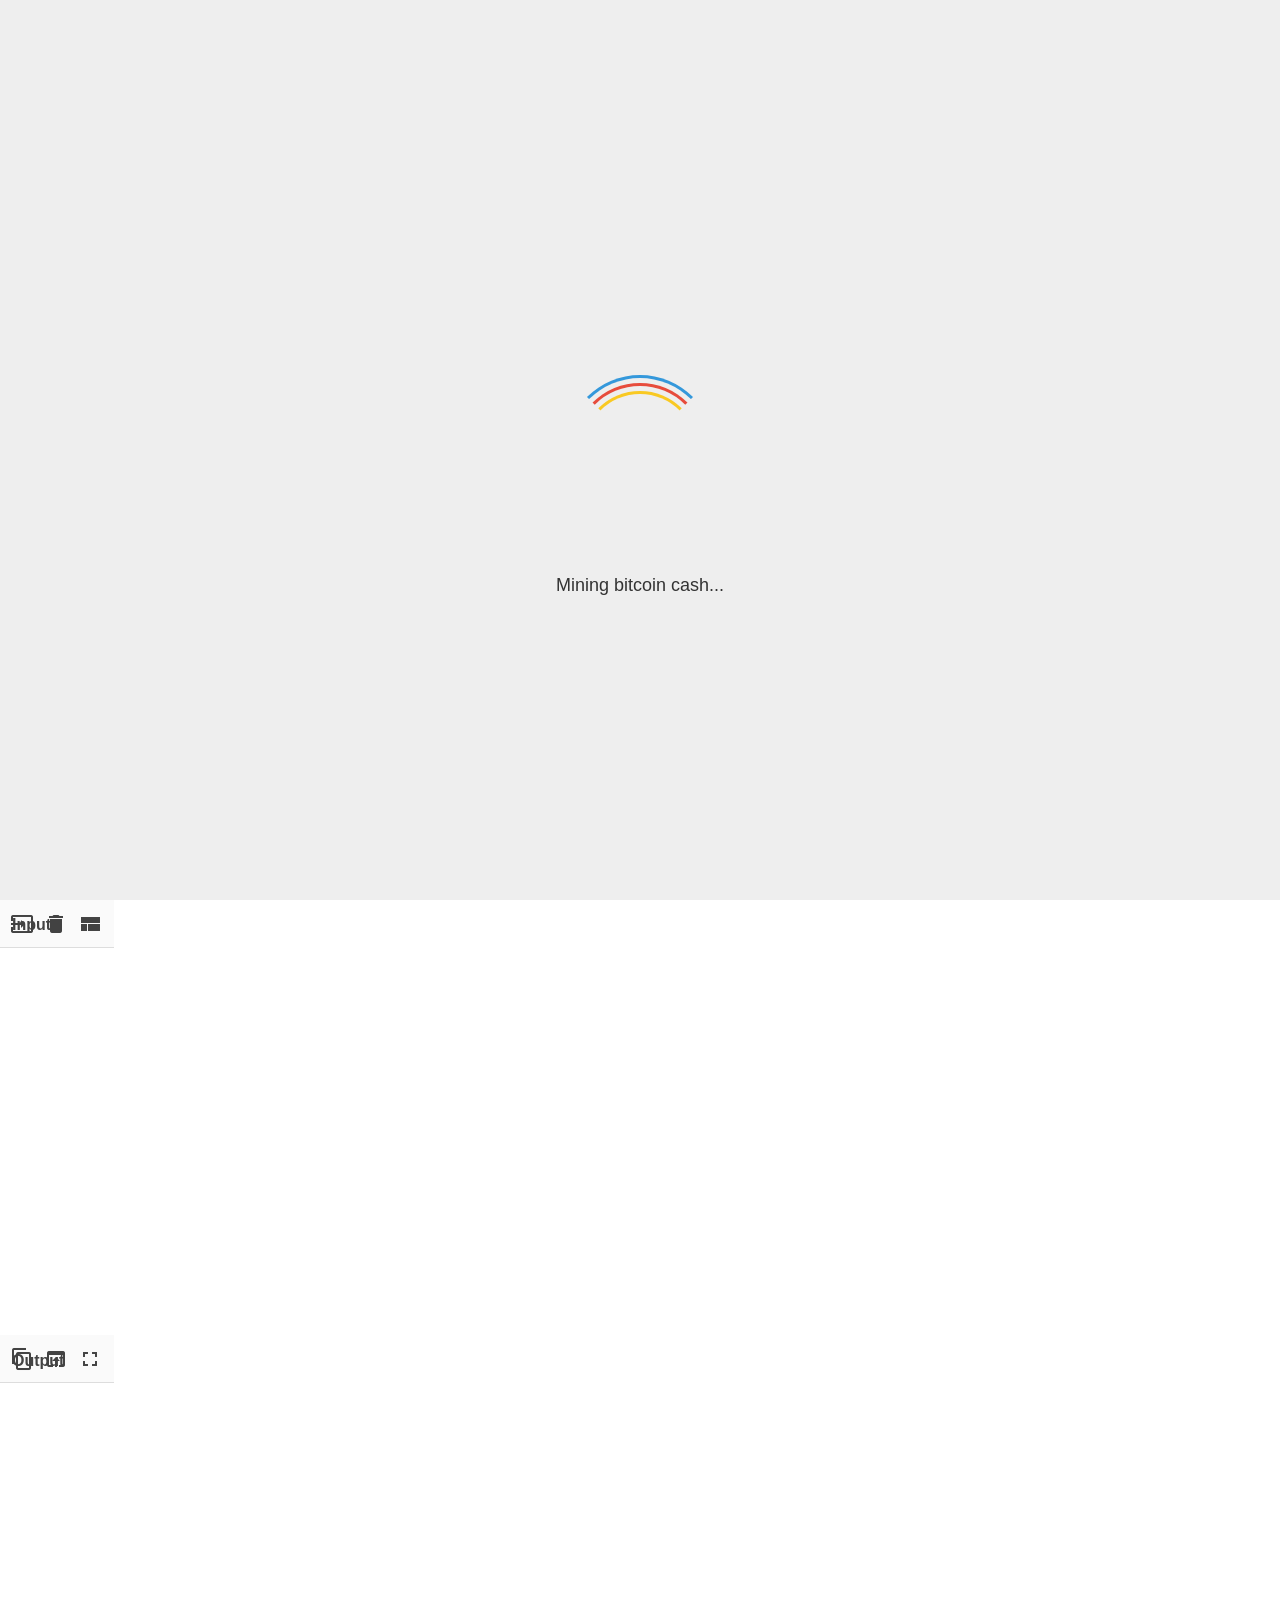
==== index.html @ 363ec0c4 "Deploy to GitHub pages" ====
<!--
    CyberChef - The Cyber Swiss Army Knife

    @copyright Crown Copyright 2016
    @license Apache-2.0

      Copyright 2016 Crown Copyright

    Licensed under the Apache License, Version 2.0 (the "License");
    you may not use this file except in compliance with the License.
    You may obtain a copy of the License at

        http://www.apache.org/licenses/LICENSE-2.0

    Unless required by applicable law or agreed to in writing, software
    distributed under the License is distributed on an "AS IS" BASIS,
    WITHOUT WARRANTIES OR CONDITIONS OF ANY KIND, either express or implied.
    See the License for the specific language governing permissions and
    limitations under the License.
-->
<!DOCTYPE html><html lang="en" class="classic"><head><meta charset="UTF-8"><title>CyberChef</title><meta name="copyright" content="Crown Copyright 2016"><meta name="description" content="The Cyber Swiss Army Knife - a web app for encryption, encoding, compression and data analysis"><meta name="keywords" content="base64, hex, decode, encode, encrypt, decrypt, compress, decompress, regex, regular expressions, hash, crypt, hexadecimal, user agent, url, certificate, x.509, parser, JSON, gzip,  md5, sha1, aes, des, blowfish, xor"><link rel="icon" type="image/ico" href="assets/aecc661b69309290f600.ico"><script type="application/javascript">"use strict";try{document.querySelector(":root").className=(JSON.parse(localStorage.getItem("options"))||{}).theme}catch(e){}var loadingMsgs=["Proving P = NP...","Computing 6 x 9...","Mining bitcoin...","Dividing by 0...","Initialising Skynet...","[REDACTED]","Downloading more RAM...","Ordering 1s and 0s...","Navigating neural network...","Importing machine learning...","Issuing Alice and Bob one-time pads...","Mining bitcoin cash...","Generating key material by trying to escape vim...","for i in range(additional): Pylon()","(creating unresolved tension...","Symlinking emacs and vim to ed...","Training branch predictor...","Timing cache hits...","Speculatively executing recipes...","Adding LLM hallucinations...","Decompressing malware..."];for(let e=loadingMsgs.length-1;e>0;--e){var j=Math.floor(Math.random()*(e+1)),temp=loadingMsgs[e];loadingMsgs[e]=loadingMsgs[j],loadingMsgs[j]=temp}function changeLoadingMsg(){var e=loadingMsgs.shift();loadingMsgs.push(e);try{var n=document.getElementById("preloader-msg");n.classList.contains("loading")||n.classList.add("loading"),n.innerHTML=e}catch(e){setTimeout(changeLoadingMsg,1e3)}}function loadingErrorHandler(e){function n(e){var n={"&":"&amp;","<":"&lt;",">":"&gt;",'"':"&quot;","'":"&#x27;","/":"&#x2F;","`":"&#x60;"};return e.replace(/[&<>"'/`]/g,(function(e){return n[e]}))}var r=e.message+(e.filename?"\nFilename: "+e.filename:"")+(e.lineno?"\nLine: "+e.lineno:"")+(e.colno?"\nColumn: "+e.colno:"")+(e.error?"\nError: "+e.error:"")+"\nUser-Agent: "+navigator.userAgent+"\nCyberChef version: 10.6.0";clearInterval(window.loadingMsgsInt),document.getElementById("preloader").remove(),document.getElementById("preloader-msg").remove(),document.getElementById("preloader-error").innerHTML="CyberChef encountered an error while loading.<br><br>The following browser versions are supported:<ul><li>Google Chrome 50+</li><li>Mozilla Firefox 38+</li></ul>Your user agent is:<br>"+n(navigator.userAgent)+"<br><br>If your browser is supported, please <a href='https://github.com/gchq/CyberChef/issues/new/choose'>raise an issue</a> including the following details:<br><br><pre>"+n(r)+"</pre>"}changeLoadingMsg(),window.loadingMsgsInt=setInterval(changeLoadingMsg,2e3*Math.random()+1500),window.addEventListener("error",loadingErrorHandler)</script><script defer="defer" src="assets/main.js"></script><link href="assets/main.css" rel="stylesheet"><script type='application/ld+json'>[{"@context":"http://schema.org","@type":"Organization","url":"https://gchq.github.io/CyberChef/","logo":"https://gchq.github.io/CyberChef/images/cyberchef-128x128.png","sameAs":["https://github.com/gchq/CyberChef","https://www.npmjs.com/package/cyberchef"]},{"@context":"http://schema.org","@type":"WebSite","url":"https://gchq.github.io/CyberChef/","name":"CyberChef","potentialAction":{"@type":"SearchAction","target":"https://gchq.github.io/CyberChef/?op={operation_search_term}","query-input":"required name=operation_search_term"}}]</script></head><body><div id="loader-wrapper"><div id="preloader" class="loader"></div><div id="preloader-msg" class="loading-msg"></div><div id="preloader-error" class="loading-error"></div></div><button type="button" class="btn btn-warning bmd-btn-icon" id="edit-favourites" data-toggle="tooltip" title="Edit favourites"><i class="material-icons">star</i></button><div id="content-wrapper"><div id="banner" class="row"><div class="col" style="text-align:left;padding-left:10px"><a href="#" data-toggle="modal" data-target="#download-modal" data-help-title="Downloading CyberChef" data-help="<p>CyberChef can be downloaded to run locally or hosted within your own network. It has no server-side component so all that is required is that the ZIP file is uncompressed and the files are accessible.</p><p>As a user, it is worth noting that unofficial versions of CyberChef could have been modified to introduce Input and/or Recipe exfiltration. We recommend always using the official, open source, up-to-date version of CyberChef hosted at <a href='https://gchq.github.io/CyberChef'>https://gchq.github.io/CyberChef</a> if accessible.</p><p>The Network tab in your browser's Developer console (F12) can be used to inspect the network requests made by a website. This can confirm that no data is uploaded when a CyberChef recipe is baked.</p>">Download CyberChef <i class="material-icons">file_download</i></a></div><div class="col-md-6" id="notice-wrapper"><span id="notice"><script type="text/javascript">navigator.userAgent&&navigator.userAgent.match(/Trident/)&&(document.getElementById("notice").innerHTML+="Internet Explorer is not supported, please use Firefox or Chrome instead",alert("Internet Explorer is not supported, please use Firefox or Chrome instead"))</script><noscript>JavaScript is not enabled. Good luck.</noscript></span></div><div class="col" style="text-align:right;padding-right:0"><a href="#" id="options" data-help-title="Options and Settings" data-help="Configurable options to change how CyberChef behaves. These settings are stored in your browser's local storage, meaning they will persist between sessions that use the same browser profile.">Options <i class="material-icons">settings</i></a> <a href="#" id="support" data-toggle="modal" data-target="#support-modal" data-help-title="About / Support" data-help="This pane provides information about the CyberChef web app, how to use some of the features, and how to raise bug reports.">About / Support <i class="material-icons">help</i></a></div></div><div id="workspace-wrapper"><div id="operations" class="split split-horizontal no-select"><div class="title no-select" data-help-title="Operations list" data-help="<p>The Operations list contains all the operations in CyberChef arranged into categories. Some operations may be present in multiple categories. You can search for operations using the search box.</p><p>To use an operation, either double click it, or drag it into the Recipe pane. You will then be able to configure its arguments (or 'Ingredients' in CyberChef terminology).</p>">Operations</div><input id="search" type="search" class="form-control" placeholder="Search..." autocomplete="off" tabindex="2" data-help-title="Searching for operations" data-help="<p>Use the search box to find useful operations.</p><p>Both operation names and descriptions are queried using a fuzzy matching algorithm.</p>"><ul id="search-results" class="op-list"></ul><div id="categories" class="panel-group no-select"></div></div><div id="recipe" class="split split-horizontal no-select" data-help-title="Recipe pane" data-help="<p>The Recipe pane is where your chosen Operations are configured. If you are a programmer, think of these as functions. If you are not a programmer, these are like steps in a cake recipe. The Input data will be processed based on the Operations in your Recipe.</p><ul><li>To reorder, simply drag and drop the Operations into the order your require</li><li>To remove an operation, either double click it, or drag it outside of the Recipe pane</li></ul><p>The arguments (or 'Ingredients' in CyberChef terminology) can be configured to change how an Operation processes the data.</p>"><div class="title no-select">Recipe <span class="pane-controls hide-on-maximised-output"><button type="button" class="btn btn-primary bmd-btn-icon" id="save" data-toggle="tooltip" title="Save recipe" data-help-title="Saving a recipe" data-help="<p>Recipes can be represented in a few different formats and saved for use at a later date. You can either copy the Recipe configuration and save it somewhere offline for later use, or use your browser's local storage.</p><ul><li><b>Deep link:</b> The easiest way to share a CyberChef Recipe is to copy the deep link, either from the address bar (which is updated as the Recipe or Input changes), or from the 'Save recipe' pane. When you visit this link, the Recipe and Input should be populated from where you left off.</li><li><b>Chef format:</b> This custom format is designed to be compact and easily readable. It is the format used in CyberChef's URL, so it largely uses characters that do not have to be escaped in URL encoding, making it a little easier to understand what a CyberChef URL contains.</li><li><b>Clean JSON:</b> This JSON format uses whitespace and indentation in a way that makes the Recipe easy to read.</li><li><b>Compact JSON:</b> This is the most compact way that the Recipe can be represented in JSON.</li><li><b>Local storage:</b> Alternatively, you can enter a name into the 'Recipe name' field and save to your browser's local storage. The Recipe will then be available to load from the 'Load Recipe' pane as long as you are using the same browser profile. Be aware that if your browser profile is cleaned, you may lose this data.</li></ul>"><i class="material-icons">save</i></button> <button type="button" class="btn btn-primary bmd-btn-icon" id="load" data-toggle="tooltip" title="Load recipe" data-help-title="Loading a recipe" data-help="<p>Saved recipes can be loaded using one of the following methods:</p><ul><li>If you have a CyberChef deep link, simply visit that link and the Recipe and Input should be populated automatically.</li><li>If you have a Recipe string in any of the accepted formats, paste it into the 'Load recipe' pane textbox and click 'Load'.</li><li>If you have saved a Recipe to your browser's local storage, it should be available in the dropdown menu in the 'Load recipe' pane. If it is not there, you may not be using the same browser profile, or your profile may have been cleared.</li></ul>"><i class="material-icons">folder</i></button> <button type="button" class="btn btn-primary bmd-btn-icon" id="clr-recipe" data-toggle="tooltip" title="Clear recipe" data-help-title="Clearing a recipe" data-help="Clicking the 'Clear recipe' button will remove all operations from the Recipe. It will not clear the Input, but it will trigger a Bake if Auto-bake is turned on, which will change the value of the Output."><i class="material-icons">delete</i></button></span></div><ul id="rec-list" class="list-area no-select"></ul><div id="controls" class="no-select hide-on-maximised-output"><div id="controls-content"><button type="button" class="mx-2 btn btn-lg btn-secondary" id="step" data-toggle="tooltip" title="Step through the recipe" data-help-title="Stepping through the Recipe" data-help="<p>The Step button allows you to execute one operation at a time, rather than running the whole Recipe from beginning to end.</p><p>Step allows you to inspect the data at each stage of the Recipe and understand what is being passed to the next operation.</p>">Step</button> <button type="button" class="mx-2 btn btn-lg btn-success btn-raised btn-block" id="bake" data-help-title="Baking" data-help="<p>Baking causes CyberChef to run the Recipe against your data. This involves three steps:</p><ol><li>The data in the Input is encoded into bytes using the character encoding selected in the Input status bar.</li><li>The data is run through each of the operations in the Recipe in turn with the output of one operation being fed into the next operation as its input.</li><li>The outcome of the final operation in the Recipe is decoded into Output text using the character encoding selected in the Output status bar.</li></ol><p>If there are multiple Inputs, the Bake button causes every Input to be baked simultaneously.</p>"><img aria-hidden="true" src="images/cook_male-32x32.png" alt="Chef Icon"> <span>Bake!</span></button><div class="form-group" style="display:contents"><div class="mx-1 checkbox" data-help-title="Auto-bake" data-help="<p>When Auto-bake is turned on, CyberChef will bake the Input using the Recipe whenever anything in the Input or Recipe changes.</p>This includes:<ul><li>Adding or removing operations</li><li>Modifying operation arguments</li><li>Editing the Input</li><li>Changing the Input character encoding</li></ul><p>If there are multiple inputs, only the currently active tab will be baked when Auto-bake triggers. You can bake all inputs manually using the Bake button.</p>"><label id="auto-bake-label"><input type="checkbox" checked="checked" id="auto-bake"><br>Auto Bake</label></div></div></div></div></div><div class="split split-horizontal" id="IO"><div id="input" class="split no-select" data-help-title="Input pane" data-help="<p>Input data can be entered by typing it in, pasting it in, dragging it in, or using the 'Load file' or 'Load folder' buttons.</p><p>CyberChef does its best to represent data as accurately as possible to ensure you know exactly what you are working with. Non-printable characters are represented using control character pictures, for example a null byte (0x00) is displayed like this: <span title='Control character null' aria-label='Control character null' class='cm-specialChar'>␀</span>.</p>"><div class="title no-select"><label for="input-text">Input</label> <span class="pane-controls"><div class="io-info" id="input-files-info"></div><button type="button" class="btn btn-primary bmd-btn-icon" id="btn-new-tab" data-toggle="tooltip" title="Add a new input tab" data-help-title="Tabs" data-help="<p>New tabs can be created to support multiple Inputs. These tabs have their own associated character encodings and EOL separators, as defined in their status bars.</p><p>The deep link in the URL bar only contains information about the currently active tab.</p>"><i class="material-icons">add</i></button> <button type="button" class="btn btn-primary bmd-btn-icon" id="btn-open-folder" data-toggle="tooltip" title="Open folder as input" data-help-title="Opening a folder" data-help="<p>You can open a whole folder into CyberChef, which will result in each file being loaded into a separate Input tab.</p><p>CyberChef can handle lots of Input files, but be aware that performance may suffer, especially if the files are large in size.</p><p>Folders can also be loaded by dragging them over the Input pane and dropping them.</p>"><i class="material-icons">folder_open</i> <input type="file" id="open-folder" style="display:none" multiple="multiple" directory webkitdirectory></button> <button type="button" class="btn btn-primary bmd-btn-icon" id="btn-open-file" data-toggle="tooltip" title="Open file as input" data-help-title="Opening a file" data-help="<p>Files can be loaded into CyberChef individually or in groups, either using the 'Open file as input' button, or by dragging and dropping them over the Input pane.</p><p>CyberChef can handle reasonably large files (at least 500MB, depending on hardware), but performance may be impacted and some Operations will run very slowly over large Inputs.</p>"><i class="material-icons">input</i> <input type="file" id="open-file" style="display:none" multiple="multiple"></button> <button type="button" class="btn btn-primary bmd-btn-icon" id="clr-io" data-toggle="tooltip" title="Clear input and output" data-help-title="Clearing the Input and Output" data-help="Clicking the 'Clear input and output' button will remove all Inputs and Outputs. It will not clear the Recipe."><i class="material-icons">delete</i></button> <button type="button" class="btn btn-primary bmd-btn-icon" id="reset-layout" data-toggle="tooltip" title="Reset pane layout" data-help-title="Resetting the pane layout" data-help="CyberChef's panes can be resized to suit your area of focus. This button will reset the pane sizes to their default configuration."><i class="material-icons">view_compact</i></button></span></div><div id="input-wrapper" class="no-select"><div id="input-tabs-wrapper" style="display:none" class="no-select" data-help-proxy="#btn-new-tab"><span id="btn-previous-input-tab" class="input-tab-buttons">&lt; </span><span id="btn-input-tab-dropdown" class="input-tab-buttons" data-toggle="dropdown" aria-haspopup="true" aria-expanded="false">···</span><div class="dropdown-menu" aria-labelledby="btn-input-tab-dropdown"><a id="btn-go-to-input-tab" class="dropdown-item">Go to tab </a><a id="btn-find-input-tab" class="dropdown-item">Find tab </a><a id="btn-close-all-tabs" class="dropdown-item">Close all tabs</a></div><span id="btn-next-input-tab" class="input-tab-buttons">&gt;</span><ul id="input-tabs"></ul></div><div id="input-text"></div></div></div><div id="output" class="split" data-help-title="Output pane" data-help="<p>This pane displays the results of the Recipe after it has processed your Input.</p><p>CyberChef does its best to represent data as accurately as possible to ensure you know exactly what you are working with. Non-printable characters are represented using control character pictures, for example a null byte (0x00) is displayed like this: <span title='Control character null' aria-label='Control character null' class='cm-specialChar'>␀</span>.</p><p>When copying these characters from the Output, the original byte value should be copied into your clipboard, rather than the control character picture itself.</p>"><div class="title no-select"><label for="output-text">Output</label> <span class="pane-controls"><div class="io-info" id="bake-info"></div><button type="button" class="btn btn-primary bmd-btn-icon" id="save-all-to-file" data-toggle="tooltip" title="Save all outputs to a zip file" style="display:none" data-help-title="Saving all outputs to a zip file" data-help="<p>When operating with multiple tabbed Inputs and Outputs, you can use this button to save off all the Outputs at once in a ZIP file.</p><p>Use the 'Bake' button to bake all Inputs at once.</p><p>You will be given the choice to specify the file extension for the Outputs, or you can let CyberChef attempt to detect the filetype of each one. If an Output's type is not clear, CyberChef will use the '.dat' extension.</p>"><i class="material-icons">archive</i></button> <button type="button" class="btn btn-primary bmd-btn-icon" id="save-to-file" data-toggle="tooltip" title="Save output to file" data-help-title="Saving output to a file" data-help="The currently active Output can be saved to a file. You will be asked to specify a filename. CyberChef will attempt to guess the correct file extension based on the data. If a file type cannot be detected, the extension defaults to '.dat' but can be changed manually."><i class="material-icons">save</i></button> <button type="button" class="btn btn-primary bmd-btn-icon" id="copy-output" data-toggle="tooltip" title="Copy raw output to the clipboard" data-help-title="Copying raw output to the clipboard" data-help="<p>Data can be copied from the Output in the normal way by selecting text and copying it. This button provides a quick way of copying the entire output to the clipboard without having to select it. It directly copies the raw data rather than selecting text in the Output editor. Each method should have the same result, but the button may be more efficient for large Outputs as it does not require any DOM interaction.</p>"><i class="material-icons">content_copy</i></button> <button type="button" class="btn btn-primary bmd-btn-icon" id="switch" data-toggle="tooltip" title="Replace input with output" data-help-title="Replacing input with output" data-help="<p>This button moves the currently active Output data into the currently active Input tab, overwriting whatever data was already there.</p><p>The Input character encoding and EOL sequence will be changed to match the current Output values, so that the data is interpreted correctly.</p>"><i class="material-icons">open_in_browser</i></button> <button type="button" class="btn btn-primary bmd-btn-icon" id="maximise-output" data-toggle="tooltip" title="Maximise output pane" data-help-title="Maximising the Output pane" data-help="This button allows you to view the Output pane at maximum size, hiding the Operations, Recipe and Input panes. You can restore the pane to its normal size by clicking the same button again."><i class="material-icons">fullscreen</i></button> </span><button type="button" class="btn btn-primary bmd-btn-icon hidden" id="magic" data-toggle="tooltip" title="Magic!" data-html="true" data-help-title="CyberChef Magic!" data-help="<p>One of CyberChef's best features is its ability to automatically detect which Operations might make more sense of your data. The Magic button appears when CyberChef has a suggested Operation for you based on the data in the Output.</p><p>Clicking on the button will add the suggested Operation(s) to your Recipe.</p><p>This background Magic detection will inspect your Output up to three levels deep and attempt to unwrap it using a range of techniques. For more control, use the 'Magic' operation, which allows you to configure greater depth and filter based on various parameters.</p><p>Further information about CyberChef Magic can be found <a href='https://github.com/gchq/CyberChef/wiki/Automatic-detection-of-encoded-data-using-CyberChef-Magic'>here</a>.</p>"><svg width="22" height="22" viewBox="0 0 24 24"><path d="M7.5,5.6L5,7L6.4,4.5L5,2L7.5,3.4L10,2L8.6,4.5L10,7L7.5,5.6M19.5,15.4L22,14L20.6,16.5L22,19L19.5,17.6L17,19L18.4,16.5L17,14L19.5,15.4M22,2L20.6,4.5L22,7L19.5,5.6L17,7L18.4,4.5L17,2L19.5,3.4L22,2M13.34,12.78L15.78,10.34L13.66,8.22L11.22,10.66L13.34,12.78M14.37,7.29L16.71,9.63C17.1,10 17.1,10.65 16.71,11.04L5.04,22.71C4.65,23.1 4,23.1 3.63,22.71L1.29,20.37C0.9,20 0.9,19.35 1.29,18.96L12.96,7.29C13.35,6.9 14,6.9 14.37,7.29Z"/></svg></button> <span id="stale-indicator" class="hidden" data-toggle="tooltip" title="The output is stale. The input or recipe has changed since this output was generated. Bake again to get the new value." data-help-title="Staleness indicator" data-help="The staleness indicator is displayed when the Recipe or Input has changed but the Output has not yet been updated to reflect this. It is most commonly displayed when Auto-bake is turned off and indicates that you need to Bake in order to see an accurate Output."><i class="material-icons">access_time</i></span></div><div id="output-wrapper" class="no-select"><div id="output-tabs-wrapper" style="display:none" class="no-select"><span id="btn-previous-output-tab" class="output-tab-buttons">&lt; </span><span id="btn-output-tab-dropdown" class="output-tab-buttons" data-toggle="dropdown" aria-haspopup="true" aria-expanded="false">···</span><div class="dropdown-menu" aria-labelledby="btn-input-tab-dropdown"><a id="btn-go-to-output-tab" class="dropdown-item">Go to tab </a><a id="btn-find-output-tab" class="dropdown-item">Find tab</a></div><span id="btn-next-output-tab" class="output-tab-buttons">&gt;</span><ul id="output-tabs"></ul></div><div id="output-text"></div><div id="output-loader"><div id="output-loader-animation"><object id="bombe" data="[data-uri]" width="100%" height="100%" data-help-title="Loading animation" data-help="This loading animation shows an accurate representation of how rotors moved on The Bombe, an electro-mechanical device built at Bletchley Park in 1939 by Alan Turing with refinements by Gordon Welchman in 1940. The Bombe was used by the Government Code and Cipher School (the precursor to GCHQ) to discover daily settings of Enigma machines used by the German military in World War 2.<br><br>More information can be found on <a href='https://wikipedia.org/wiki/Bombe'>Wikipedia</a>."></object></div><div class="loading-msg"></div></div></div></div></div></div></div><div class="modal fade" id="save-modal" tabindex="-1" role="dialog"><div class="modal-dialog modal-lg" role="document"><div class="modal-content" data-help-proxy="#save"><div class="modal-header"><h5 class="modal-title">Save recipe</h5></div><div class="modal-body"><div class="form-group"><ul class="nav nav-tabs" role="tablist"><li class="nav-item"><a class="nav-link active" href="#chef-format" role="tab" data-toggle="tab">Chef format</a></li><li class="nav-item"><a class="nav-link" href="#clean-json" role="tab" data-toggle="tab">Clean JSON</a></li><li class="nav-item"><a class="nav-link" href="#compact-json" role="tab" data-toggle="tab">Compact JSON</a></li></ul><div class="tab-content" id="save-texts"><div role="tabpanel" class="tab-pane active" id="chef-format"><textarea class="form-control" id="save-text-chef" rows="5"></textarea></div><div role="tabpanel" class="tab-pane" id="clean-json"><textarea class="form-control" id="save-text-clean" rows="5"></textarea></div><div role="tabpanel" class="tab-pane" id="compact-json"><textarea class="form-control" id="save-text-compact" rows="5"></textarea></div></div></div><div class="form-group"><label for="save-name" class="bmd-label-floating">Recipe name</label> <input type="text" class="form-control" id="save-name"> <span class="bmd-help">Save your recipe to local storage using this name, or copy it to load later</span></div></div><div class="modal-footer" id="save-footer"><button type="button" class="btn btn-primary" id="save-button" data-dismiss="modal">Save</button> <button type="button" class="btn btn-secondary" data-dismiss="modal">Done</button></div><div class="modal-body"><div class="form-group" id="save-link-group"><h6 style="display:inline">Deep link</h6><div class="save-link-options"><label class="checkbox-inline"><input type="checkbox" id="save-link-recipe-checkbox" checked="checked"> Include recipe</label> <label class="checkbox-inline"><input type="checkbox" id="save-link-input-checkbox" checked="checked"> Include input</label></div><br><br><a id="save-link" style="word-wrap:break-word"></a></div></div></div></div></div><div class="modal fade" id="load-modal" tabindex="-1" role="dialog"><div class="modal-dialog modal-lg" role="document"><div class="modal-content" data-help-proxy="#load"><div class="modal-header"><h5 class="modal-title">Load recipe</h5></div><div class="modal-body"><div class="form-group"><label for="load-name" class="bmd-label-floating">Recipe name</label> <select class="form-control" id="load-name"></select> <span class="bmd-help">Load your recipe from local storage by selecting its name from the drop-down</span></div><div class="form-group"><label for="load-text" class="bmd-label-floating">Recipe</label> <textarea class="form-control" id="load-text" rows="5"></textarea> <span class="bmd-help">Load your recipe by pasting it into this box</span></div></div><div class="modal-footer"><button type="button" class="btn btn-primary" id="load-button" data-dismiss="modal">Load</button> <button type="button" class="btn btn-danger" id="load-delete-button">Delete</button> <button type="button" class="btn btn-secondary" data-dismiss="modal">Cancel</button></div></div></div></div><div class="modal fade" id="options-modal" tabindex="-1" role="dialog"><div class="modal-dialog modal-lg" role="document"><div class="modal-content" data-help-proxy="#options"><div class="modal-header"><h5 class="modal-title">Options</h5></div><div class="modal-body" id="options-body"><p style="font-weight:700">Please note that these options will persist between sessions.</p><div class="form-group option-item"><label for="theme" class="bmd-label-floating">Theme (only supported in modern browsers)</label> <select class="form-control" option="theme" id="theme"><option value="classic">Classic</option><option value="dark">Dark</option><option value="geocities">GeoCities</option><option value="solarizedDark">Solarized Dark</option><option value="solarizedLight">Solarized Light</option></select></div><div class="form-group option-item"><label for="logLevel" class="bmd-label-floating">Console logging level</label> <select class="form-control" option="logLevel" id="logLevel"><option value="silent">Silent</option><option value="error">Error</option><option value="warn">Warn</option><option value="info">Info</option><option value="debug">Debug</option><option value="trace">Trace</option></select></div><div class="checkbox option-item"><label for="updateUrl"><input type="checkbox" option="updateUrl" id="updateUrl" checked="checked"> Update the URL when the input or recipe changes</label></div><div class="checkbox option-item"><label for="showHighlighter"><input type="checkbox" option="showHighlighter" id="showHighlighter" checked="checked"> Highlight selected bytes in output and input (when possible)</label></div><div class="checkbox option-item"><label for="wordWrap"><input type="checkbox" option="wordWrap" id="wordWrap" checked="checked"> Word wrap the input and output</label></div><div class="checkbox option-item mb-0"><label for="showErrors"><input type="checkbox" option="showErrors" id="showErrors" checked="checked"> Show errors from operations (recommended)</label></div><div class="form-group option-item"><label for="errorTimeout" class="bmd-label-floating">Operation error timeout in ms (0 for never)</label> <input type="number" class="form-control" option="errorTimeout" id="errorTimeout"></div><div class="checkbox option-item"><label for="useMetaKey"><input type="checkbox" option="useMetaKey" id="useMetaKey"> Use meta key for keybindings (Windows ⊞/Command ⌘)</label></div><div class="checkbox option-item"><label for="autoMagic"><input type="checkbox" option="autoMagic" id="autoMagic"> Attempt to detect encoded data automagically</label></div><div class="checkbox option-item"><label for="imagePreview"><input type="checkbox" option="imagePreview" id="imagePreview"> Render a preview of the input if it's detected to be an image</label></div><div class="checkbox option-item"><label for="syncTabs"><input type="checkbox" option="syncTabs" id="syncTabs"> Keep the current tab in sync between the input and output</label></div></div><div class="modal-footer"><button type="button" class="btn btn-secondary" id="reset-options">Reset options to default</button> <button type="button" class="btn btn-secondary" data-dismiss="modal">Close</button></div></div></div></div><div class="modal fade" id="favourites-modal" tabindex="-1" role="dialog"><div class="modal-dialog modal-lg" role="document"><div class="modal-content" data-help-proxy="a[data-target='#catFavourites']"><div class="modal-header"><h5 class="modal-title">Edit Favourites</h5></div><div class="modal-body" id="favourites-body"><ul><li><span style="font-weight:700">To add:</span> drag the operation over the favourites category and drop it</li><li><span style="font-weight:700">To reorder:</span> drag up and down in the list below</li><li><span style="font-weight:700">To remove:</span> hit the delete button or drag out of the list below</li></ul><br><ul id="edit-favourites-list" class="op-list"></ul><div class="option-item"></div></div><div class="modal-footer"><button type="button" class="btn btn-secondary" data-dismiss="modal" id="reset-favourites">Reset favourites to default</button> <button type="button" class="btn btn-success" data-dismiss="modal" id="save-favourites">Save</button> <button type="button" class="btn btn-danger" data-dismiss="modal">Cancel</button></div></div></div></div><div class="modal fade" id="support-modal" tabindex="-1" role="dialog"><div class="modal-dialog modal-lg" role="document"><div class="modal-content" data-help-proxy="#support"><div class="modal-header"><h5 class="modal-title">CyberChef - The Cyber Swiss Army Knife</h5></div><div class="modal-body"><img aria-hidden="true" class="about-img-left" src="images/cyberchef-128x128.png" alt="CyberChef Logo"><p class="subtext">Version 10.6.0<br>Compile time: 05/02/2024 08:08:47 UTC</p><p>&copy; Crown Copyright 2016.</p><p>Released under the Apache Licence, Version 2.0.</p><p><a href="https://gitter.im/gchq/CyberChef"><img src="[data-uri]"></a></p><ul class="nav nav-tabs" role="tablist"><li class="nav-item" role="presentation"><a class="nav-link active" href="#faqs" aria-controls="profile" role="tab" data-toggle="tab">FAQs</a></li><li class="nav-item" role="presentation"><a class="nav-link" href="#report-bug" aria-controls="messages" role="tab" data-toggle="tab">Report a bug</a></li><li class="nav-item" role="presentation"><a class="nav-link" href="#about" aria-controls="messages" role="tab" data-toggle="tab">About</a></li><li class="nav-item" role="presentation"><a class="nav-link" href="#keybindings" aria-controls="messages" role="tab" data-toggle="tab">Keybindings</a></li></ul><div class="tab-content"><div role="tabpanel" class="tab-pane active" id="faqs" data-help-title="FAQ pane" data-help="The Frequently Asked Questions pane provides answers to some of the most common queries people have about CyberChef."><br><a class="btn btn-primary" data-toggle="collapse" data-target="#faq-contextual-help">How does X feature work?</a><div class="collapse" id="faq-contextual-help"><p>CyberChef has a contextual help feature. Just hover your cursor over a feature that you want to learn more about and press <code>F1</code> on your keyboard to get some information about it. Give it a try by hovering over this text and pressing <code>F1</code> now!</p></div><br><a class="btn btn-primary" data-toggle="collapse" data-target="#faq-examples">What sort of things can I do with CyberChef?</a><div class="collapse" id="faq-examples"><p>There are around 300 operations in CyberChef allowing you to carry out simple and complex tasks easily. Here are some examples:</p><ul><li><a href="#recipe=From_Base64('A-Za-z0-9%2B/%3D',true)&input=VTI4Z2JHOXVaeUJoYm1RZ2RHaGhibXR6SUdadmNpQmhiR3dnZEdobElHWnBjMmd1">Decode a Base64-encoded string</a></li><li><a href="#recipe=Translate_DateTime_Format('Standard%20date%20and%20time','DD/MM/YYYY%20HH:mm:ss','UTC','dddd%20Do%20MMMM%20YYYY%20HH:mm:ss%20Z%20z','Australia/Queensland')&input=MTUvMDYvMjAxNSAyMDo0NTowMA">Convert a date and time to a different time zone</a></li><li><a href="#recipe=Parse_IPv6_address()&input=MjAwMTowMDAwOjQxMzY6ZTM3ODo4MDAwOjYzYmY6M2ZmZjpmZGQy">Parse a Teredo IPv6 address</a></li><li><a href="#recipe=From_Hexdump()Gunzip()&input=MDAwMDAwMDAgIDFmIDhiIDA4IDAwIDEyIGJjIGYzIDU3IDAwIGZmIDBkIGM3IGMxIDA5IDAwIDIwICB8Li4uLi6881cu/y7HwS4uIHwKMDAwMDAwMTAgIDA4IDA1IGQwIDU1IGZlIDA0IDJkIGQzIDA0IDFmIGNhIDhjIDQ0IDIxIDViIGZmICB8Li7QVf4uLdMuLsouRCFb/3wKMDAwMDAwMjAgIDYwIGM3IGQ3IDAzIDE2IGJlIDQwIDFmIDc4IDRhIDNmIDA5IDg5IDBiIDlhIDdkICB8YMfXLi6%2BQC54Sj8uLi4ufXwKMDAwMDAwMzAgIDRlIGM4IDRlIDZkIDA1IDFlIDAxIDhiIDRjIDI0IDAwIDAwIDAwICAgICAgICAgICB8TshObS4uLi5MJC4uLnw">Convert data from a hexdump, then decompress</a></li><li><a href="#recipe=RC4(%7B'option':'UTF8','string':'secret'%7D,'Hex','Hex')Disassemble_x86('64','Full%20x86%20architecture',16,0,true,true)&input=[base64]">Decrypt and disassemble shellcode</a></li><li><a href="#recipe=Fork('%5C%5Cn','%5C%5Cn',false)From_UNIX_Timestamp('Seconds%20(s)')&input=OTc4MzQ2ODAwCjEwMTI2NTEyMDAKMTA0NjY5NjQwMAoxMDgxMDg3MjAwCjExMTUzMDUyMDAKMTE0OTYwOTYwMA">Display multiple timestamps as full dates</a></li><li><a href="#recipe=Fork('%5C%5Cn','%5C%5Cn',false)Conditional_Jump('1',false,'base64',10)To_Hex('Space')Return()Label('base64')To_Base64('A-Za-z0-9%2B/%3D')&input=U29tZSBkYXRhIHdpdGggYSAxIGluIGl0ClNvbWUgZGF0YSB3aXRoIGEgMiBpbiBpdA">Carry out different operations on data of different types</a></li><li><a href="#recipe=Register('key%3D(%5B%5C%5Cda-f%5D*)',true,false)Find_/_Replace(%7B'option':'Regex','string':'.*data%3D(.*)'%7D,'$1',true,false,true)RC4(%7B'option':'Hex','string':'$R0'%7D,'Hex','Latin1')&input=aHR0cDovL21hbHdhcmV6LmJpei9iZWFjb24ucGhwP2tleT0wZTkzMmE1YyZkYXRhPThkYjdkNWViZTM4NjYzYTU0ZWNiYjMzNGUzZGIxMQ">Use parts of the input as arguments to operations</a></li></ul></div><br><a class="btn btn-primary" data-toggle="collapse" data-target="#faq-load-files">Can I load input directly from files?</a><div class="collapse" id="faq-load-files"><p>Yes! Just drag your file over the input box and drop it.</p><p>CyberChef can handle files up to around 2GB (depending on your browser), however some of the operations may take a very long time to run over this much data.</p><p>If the output is larger than a certain threshold (default <a href="#recipe=Multiply('Line%20feed')Convert_data_units('Bytes%20(B)','Mebibytes%20(MiB)')&input=MTAyNAoxMDI0">1MiB</a>), it will be presented to you as a file available for download. Slices of the file can be viewed in the output if you need to inspect them.</p></div><br><a class="btn btn-primary" data-toggle="collapse" data-target="#faq-fork">How do I run operation X over multiple inputs at once?</a><div class="collapse" id="faq-fork"><p>Maybe you have 10 timestamps that you want to parse or 16 encoded strings that all have the same key.</p><p>The 'Fork' operation (found in the 'Flow control' category) splits up the input line by line and runs all subsequent operations on each line separately. Each output is then displayed on a separate line. These delimiters can be changed, so if your inputs are separated by commas, you can change the split delimiter to a comma instead.</p><p><a href="#recipe=Fork('%5C%5Cn','%5C%5Cn',false)From_UNIX_Timestamp('Seconds%20(s)')&input=OTc4MzQ2ODAwCjEwMTI2NTEyMDAKMTA0NjY5NjQwMAoxMDgxMDg3MjAwCjExMTUzMDUyMDAKMTE0OTYwOTYwMA">Click here</a> for an example.</p></div><br><a class="btn btn-primary" data-toggle="collapse" data-target="#faq-magic">How does the 'Magic' operation work?</a><div class="collapse" id="faq-magic"><p>The 'Magic' operation uses a number of methods to detect encoded data and the operations which can be used to make sense of it. A technical description of these methods can be found <a href="https://github.com/gchq/CyberChef/wiki/Automatic-detection-of-encoded-data-using-CyberChef-Magic">here</a>.</p></div></div><div role="tabpanel" class="tab-pane" id="report-bug"><br><p>If you find a bug in CyberChef, please raise an issue in our GitHub repository explaining it in as much detail as possible. Copy and include the following information if relevant.</p><br><pre id="report-bug-info"></pre><br><a class="btn btn-primary" href="https://github.com/gchq/CyberChef/issues/new/choose" role="button">Raise issue on GitHub</a></div><div role="tabpanel" class="tab-pane" id="about" style="padding:20px"><h5><strong>What</strong></h5><p>A simple, intuitive web app for analysing and decoding data without having to deal with complex tools or programming languages. CyberChef encourages both technical and non-technical people to explore data formats, encryption and compression.</p><br><h5><strong>Why</strong></h5><p>Digital data comes in all shapes, sizes and formats in the modern world – CyberChef helps to make sense of this data all on one easy-to-use platform.</p><br><h5><strong>How</strong></h5><p>The interface is designed with simplicity at its heart. Complex techniques are now as trivial as drag-and-drop. Simple functions can be combined to build up a "recipe", potentially resulting in complex analysis, which can be shared with other users and used with their input.</p><p>For those comfortable writing code, CyberChef is a quick and efficient way to prototype solutions to a problem which can then be scripted once proven to work.</p><br><h5><strong>Who</strong></h5><p>It is expected that CyberChef will be useful for cybersecurity and antivirus companies. It should also appeal to the academic world and any individuals or companies involved in the analysis of digital data, be that software developers, analysts, mathematicians or casual puzzle solvers.</p><br><h5><strong>Aim</strong></h5><p>It is hoped that by releasing CyberChef through <a href="https://github.com/gchq/CyberChef">GitHub</a>, contributions can be added which can be rolled out into future versions of the tool.</p><br><br><p>There are around 200 useful operations in CyberChef for anyone working on anything vaguely Internet-related, whether you just want to convert a timestamp to a different format, decompress gzipped data, create a SHA3 hash, or parse an X.509 certificate to find out who issued it.</p><p>It’s the Cyber Swiss Army Knife.</p></div><div role="tabpanel" class="tab-pane" id="keybindings" style="padding:20px"><table class="table table-condensed table-bordered table-hover" id="keybList"></table></div></div></div><div class="modal-footer"><button type="button" class="btn btn-secondary" data-dismiss="modal">Close</button></div><a href="https://github.com/gchq/CyberChef"><img aria-hidden="true" style="position:absolute;top:0;right:0;border:0" src="images/fork_me.png" alt="Fork me on GitHub"></a></div></div></div><div class="modal fade" id="confirm-modal" tabindex="-1" role="dialog"><div class="modal-dialog modal-lg" role="document"><div class="modal-content"><div class="modal-header"><h5 class="modal-title" id="confirm-title"></h5></div><div class="modal-body" id="confirm-body"></div><div class="modal-footer"><button type="button" class="btn btn-success" id="confirm-yes">Yes</button> <button type="button" class="btn btn-danger" id="confirm-no" data-dismiss="modal">No</button></div></div></div></div><div class="modal fade" id="input-tab-modal" tabindex="-1" role="dialog"><div class="modal-dialog modal-lg" role="document"><div class="modal-content"><div class="modal-header"><h5 class="modal-title">Find Input Tab</h5></div><div class="modal-body" id="input-tab-body"><h6>Load Status</h6><div id="input-find-options"><ul id="input-find-options-checkboxes"><li class="checkbox input-find-option"><label for="input-show-pending"><input type="checkbox" id="input-show-pending" checked=""> Pending</label></li><li class="checkbox input-find-option"><label for="input-show-loading"><input type="checkbox" id="input-show-loading" checked=""> Loading</label></li><li class="checkbox input-find-option"><label for="input-show-loaded"><input type="checkbox" id="input-show-loaded" checked=""> Loaded</label></li></ul></div><div class="form-group input-group"><div class="toggle-string"><label for="input-filter" class="bmd-label-floating toggle-string">Filter (regex)</label> <input type="text" class="form-control toggle-string" id="input-filter"></div><div class="input-group-append"><button class="btn btn-secondary dropdown-toggle" id="input-filter-button" type="button" data-toggle="dropdown" aria-haspopup="true" aria-expanded="false">CONTENT</button><div class="dropdown-menu toggle-dropdown"><a class="dropdown-item" id="input-filter-content">Content</a> <a class="dropdown-item" id="input-filter-filename">Filename</a></div></div></div><div class="form-group input-find-option" id="input-num-results-container"><label for="input-num-results" class="bmd-label-floating">Number of results</label> <input type="number" class="form-control" id="input-num-results" value="20" min="1"></div><div style="clear:both"></div><h6>Results</h6><ul id="input-search-results"></ul></div><div class="modal-footer"><button type="button" class="btn btn-primary" id="input-filter-refresh">Refresh</button> <button type="button" class="btn btn-secondary" data-dismiss="modal">Close</button></div></div></div></div><div class="modal fade" id="output-tab-modal" tabindex="-1" role="dialog"><div class="modal-dialog modal-lg" role="document"><div class="modal-content"><div class="modal-header"><h5 class="modal-title">Find Output Tab</h5></div><div class="modal-body" id="output-tab-body"><h6>Bake Status</h6><div id="output-find-options"><ul id="output-find-options-checkboxes"><li class="checkbox output-find-option"><label for="output-show-pending"><input type="checkbox" id="output-show-pending" checked=""> Pending</label></li><li class="checkbox output-find-option"><label for="output-show-baking"><input type="checkbox" id="output-show-baking" checked=""> Baking</label></li><li class="checkbox output-find-option"><label for="output-show-baked"><input type="checkbox" id="output-show-baked" checked=""> Baked</label></li><li class="checkbox output-find-option"><label for="output-show-stale"><input type="checkbox" id="output-show-stale" checked=""> Stale</label></li><li class="checkbox output-find-option"><label for="output-show-errored"><input type="checkbox" id="output-show-errored" checked=""> Errored</label></li></ul><div class="form-group output-find-option"><label for="output-content-filter" class="bmd-label-floating">Content filter (regex)</label> <input type="text" class="form-control" id="output-content-filter"></div><div class="form-group output-find-option" id="output-num-results-container"><label for="output-num-results" class="bmd-label-floating">Number of results</label> <input type="number" class="form-control" id="output-num-results" value="20"></div></div><br><h6>Results</h6><ul id="output-search-results"></ul></div><div class="modal-footer"><button type="button" class="btn btn-primary" id="output-filter-refresh">Refresh</button> <button type="button" class="btn btn-secondary" data-dismiss="modal">Close</button></div></div></div></div><div class="modal fade" id="download-modal" tabindex="-1" role="dialog"><div class="modal-dialog modal-lg" role="document"><div class="modal-content" data-help-proxy="a[data-target='#download-modal']"><div class="modal-header"><h5 class="modal-title">Download CyberChef</h5></div><div class="modal-body"><p>CyberChef runs entirely within your browser with no server-side component, meaning that your Input data and Recipe configuration are not sent anywhere, whether you use the live, official version of CyberChef or a downloaded, standalone version (assuming it is unmodified).</p><p>There are three operations that make calls to external services, those being the 'Show on map' operation which downloads map tiles from wikimedia.org, the 'DNS over HTTPS' operation which resolves DNS requests using either Google or Cloudflare services, and the 'HTTP request' operation that calls out to the configured URL you enter. You can confirm what network requests are made using your browser's developer console (F12) and viewing the Network tab.</p><p>If you would like to download your own standalone copy of CyberChef to run in a segregated network or where there is limited or no Internet connectivity, you can get a ZIP file containing the whole web app below. This can be run locally or hosted on a web server with no configuration required.</p><p>Be aware that the standalone version will never update itself, meaning it will not receive bug fixes or new features until you re-download newer versions manually.</p><h6>CyberChef v10.6.0</h6><ul><li>Build time: 05/02/2024 08:08:47 UTC</li><li>The changelog for this version can be viewed <a href="https://github.com/gchq/CyberChef/blob/master/CHANGELOG.md">here</a></li><li>&copy; Crown Copyright 2016</li><li>Released under the Apache Licence, Version 2.0</li><li>SHA256 hash: e8a218767d0e1758dbbbe3e4f69807f1c331c74329399fbaece65d179f9c60d9</li></ul><a href="CyberChef_v10.6.0.zip" download class="btn btn-outline-primary">Download ZIP file</a></div><div class="modal-footer"><button type="button" class="btn btn-primary" data-dismiss="modal">Ok</button></div></div></div></div><div class="modal fade" id="help-modal" tabindex="-1" role="dialog"><div class="modal-dialog modal-lg" role="document"><div class="modal-content"><div class="modal-header"><h5 class="modal-title"><i class="material-icons modal-icon">info_outline</i> <span id="help-title"></span></h5></div><div class="modal-body"></div><div class="modal-footer"><button type="button" class="btn btn-primary" id="help-ok" data-dismiss="modal">Ok</button></div></div></div></div>

<!-- Begin Google Analytics -->
<script async src="https://www.googletagmanager.com/gtag/js?id=G-G9R4C1H8SR"></script>
<script>
    window.dataLayer = window.dataLayer || [];
    function gtag(){dataLayer.push(arguments);}
    gtag('js', new Date());
    gtag('config', 'G-G9R4C1H8SR');
</script>
<!-- End Google Analytics -->

</body></html>
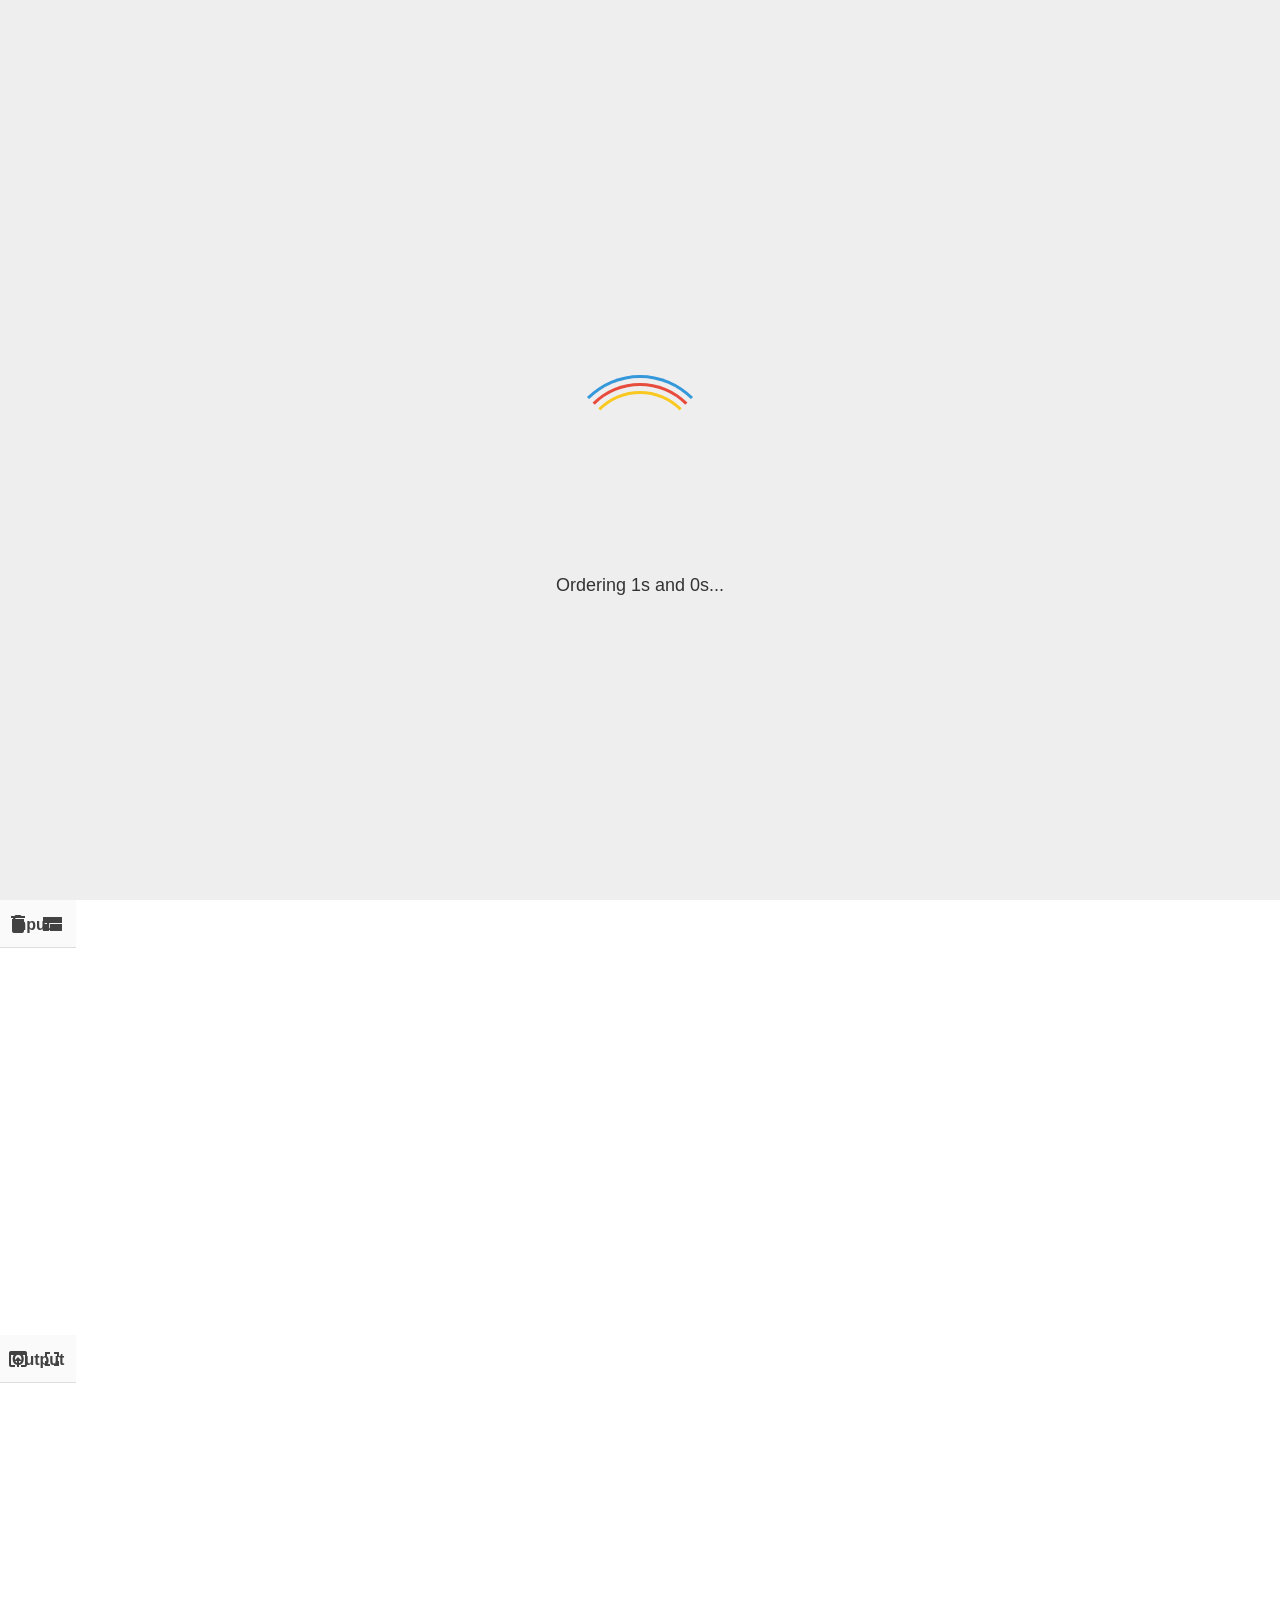
==== commit 1ccf2b91: "Deploy to GitHub pages" ====
--- a/index.html
+++ b/index.html
@@ -1,10 +1,10 @@
 <!--
     CyberChef - The Cyber Swiss Army Knife
 
-    @copyright Crown Copyright 2016
+    @copyright Crown Copyright 2016-2025
     @license Apache-2.0
 
-      Copyright 2016 Crown Copyright
+      Copyright 2016-2025 Crown Copyright
 
     Licensed under the Apache License, Version 2.0 (the "License");
     you may not use this file except in compliance with the License.
@@ -18,7 +18,7 @@
     See the License for the specific language governing permissions and
     limitations under the License.
 -->
-<!DOCTYPE html><html lang="en" class="classic"><head><meta charset="UTF-8"><title>CyberChef</title><meta name="copyright" content="Crown Copyright 2016"><meta name="description" content="The Cyber Swiss Army Knife - a web app for encryption, encoding, compression and data analysis"><meta name="keywords" content="base64, hex, decode, encode, encrypt, decrypt, compress, decompress, regex, regular expressions, hash, crypt, hexadecimal, user agent, url, certificate, x.509, parser, JSON, gzip,  md5, sha1, aes, des, blowfish, xor"><link rel="icon" type="image/ico" href="assets/aecc661b69309290f600.ico"><script type="application/javascript">"use strict";try{document.querySelector(":root").className=(JSON.parse(localStorage.getItem("options"))||{}).theme}catch(e){}var loadingMsgs=["Proving P = NP...","Computing 6 x 9...","Mining bitcoin...","Dividing by 0...","Initialising Skynet...","[REDACTED]","Downloading more RAM...","Ordering 1s and 0s...","Navigating neural network...","Importing machine learning...","Issuing Alice and Bob one-time pads...","Mining bitcoin cash...","Generating key material by trying to escape vim...","for i in range(additional): Pylon()","(creating unresolved tension...","Symlinking emacs and vim to ed...","Training branch predictor...","Timing cache hits...","Speculatively executing recipes...","Adding LLM hallucinations...","Decompressing malware..."];for(let e=loadingMsgs.length-1;e>0;--e){var j=Math.floor(Math.random()*(e+1)),temp=loadingMsgs[e];loadingMsgs[e]=loadingMsgs[j],loadingMsgs[j]=temp}function changeLoadingMsg(){var e=loadingMsgs.shift();loadingMsgs.push(e);try{var n=document.getElementById("preloader-msg");n.classList.contains("loading")||n.classList.add("loading"),n.innerHTML=e}catch(e){setTimeout(changeLoadingMsg,1e3)}}function loadingErrorHandler(e){function n(e){var n={"&":"&amp;","<":"&lt;",">":"&gt;",'"':"&quot;","'":"&#x27;","/":"&#x2F;","`":"&#x60;"};return e.replace(/[&<>"'/`]/g,(function(e){return n[e]}))}var r=e.message+(e.filename?"\nFilename: "+e.filename:"")+(e.lineno?"\nLine: "+e.lineno:"")+(e.colno?"\nColumn: "+e.colno:"")+(e.error?"\nError: "+e.error:"")+"\nUser-Agent: "+navigator.userAgent+"\nCyberChef version: 10.6.0";clearInterval(window.loadingMsgsInt),document.getElementById("preloader").remove(),document.getElementById("preloader-msg").remove(),document.getElementById("preloader-error").innerHTML="CyberChef encountered an error while loading.<br><br>The following browser versions are supported:<ul><li>Google Chrome 50+</li><li>Mozilla Firefox 38+</li></ul>Your user agent is:<br>"+n(navigator.userAgent)+"<br><br>If your browser is supported, please <a href='https://github.com/gchq/CyberChef/issues/new/choose'>raise an issue</a> including the following details:<br><br><pre>"+n(r)+"</pre>"}changeLoadingMsg(),window.loadingMsgsInt=setInterval(changeLoadingMsg,2e3*Math.random()+1500),window.addEventListener("error",loadingErrorHandler)</script><script defer="defer" src="assets/main.js"></script><link href="assets/main.css" rel="stylesheet"><script type='application/ld+json'>[{"@context":"http://schema.org","@type":"Organization","url":"https://gchq.github.io/CyberChef/","logo":"https://gchq.github.io/CyberChef/images/cyberchef-128x128.png","sameAs":["https://github.com/gchq/CyberChef","https://www.npmjs.com/package/cyberchef"]},{"@context":"http://schema.org","@type":"WebSite","url":"https://gchq.github.io/CyberChef/","name":"CyberChef","potentialAction":{"@type":"SearchAction","target":"https://gchq.github.io/CyberChef/?op={operation_search_term}","query-input":"required name=operation_search_term"}}]</script></head><body><div id="loader-wrapper"><div id="preloader" class="loader"></div><div id="preloader-msg" class="loading-msg"></div><div id="preloader-error" class="loading-error"></div></div><button type="button" class="btn btn-warning bmd-btn-icon" id="edit-favourites" data-toggle="tooltip" title="Edit favourites"><i class="material-icons">star</i></button><div id="content-wrapper"><div id="banner" class="row"><div class="col" style="text-align:left;padding-left:10px"><a href="#" data-toggle="modal" data-target="#download-modal" data-help-title="Downloading CyberChef" data-help="<p>CyberChef can be downloaded to run locally or hosted within your own network. It has no server-side component so all that is required is that the ZIP file is uncompressed and the files are accessible.</p><p>As a user, it is worth noting that unofficial versions of CyberChef could have been modified to introduce Input and/or Recipe exfiltration. We recommend always using the official, open source, up-to-date version of CyberChef hosted at <a href='https://gchq.github.io/CyberChef'>https://gchq.github.io/CyberChef</a> if accessible.</p><p>The Network tab in your browser's Developer console (F12) can be used to inspect the network requests made by a website. This can confirm that no data is uploaded when a CyberChef recipe is baked.</p>">Download CyberChef <i class="material-icons">file_download</i></a></div><div class="col-md-6" id="notice-wrapper"><span id="notice"><script type="text/javascript">navigator.userAgent&&navigator.userAgent.match(/Trident/)&&(document.getElementById("notice").innerHTML+="Internet Explorer is not supported, please use Firefox or Chrome instead",alert("Internet Explorer is not supported, please use Firefox or Chrome instead"))</script><noscript>JavaScript is not enabled. Good luck.</noscript></span></div><div class="col" style="text-align:right;padding-right:0"><a href="#" id="options" data-help-title="Options and Settings" data-help="Configurable options to change how CyberChef behaves. These settings are stored in your browser's local storage, meaning they will persist between sessions that use the same browser profile.">Options <i class="material-icons">settings</i></a> <a href="#" id="support" data-toggle="modal" data-target="#support-modal" data-help-title="About / Support" data-help="This pane provides information about the CyberChef web app, how to use some of the features, and how to raise bug reports.">About / Support <i class="material-icons">help</i></a></div></div><div id="workspace-wrapper"><div id="operations" class="split split-horizontal no-select"><div class="title no-select" data-help-title="Operations list" data-help="<p>The Operations list contains all the operations in CyberChef arranged into categories. Some operations may be present in multiple categories. You can search for operations using the search box.</p><p>To use an operation, either double click it, or drag it into the Recipe pane. You will then be able to configure its arguments (or 'Ingredients' in CyberChef terminology).</p>">Operations</div><input id="search" type="search" class="form-control" placeholder="Search..." autocomplete="off" tabindex="2" data-help-title="Searching for operations" data-help="<p>Use the search box to find useful operations.</p><p>Both operation names and descriptions are queried using a fuzzy matching algorithm.</p>"><ul id="search-results" class="op-list"></ul><div id="categories" class="panel-group no-select"></div></div><div id="recipe" class="split split-horizontal no-select" data-help-title="Recipe pane" data-help="<p>The Recipe pane is where your chosen Operations are configured. If you are a programmer, think of these as functions. If you are not a programmer, these are like steps in a cake recipe. The Input data will be processed based on the Operations in your Recipe.</p><ul><li>To reorder, simply drag and drop the Operations into the order your require</li><li>To remove an operation, either double click it, or drag it outside of the Recipe pane</li></ul><p>The arguments (or 'Ingredients' in CyberChef terminology) can be configured to change how an Operation processes the data.</p>"><div class="title no-select">Recipe <span class="pane-controls hide-on-maximised-output"><button type="button" class="btn btn-primary bmd-btn-icon" id="save" data-toggle="tooltip" title="Save recipe" data-help-title="Saving a recipe" data-help="<p>Recipes can be represented in a few different formats and saved for use at a later date. You can either copy the Recipe configuration and save it somewhere offline for later use, or use your browser's local storage.</p><ul><li><b>Deep link:</b> The easiest way to share a CyberChef Recipe is to copy the deep link, either from the address bar (which is updated as the Recipe or Input changes), or from the 'Save recipe' pane. When you visit this link, the Recipe and Input should be populated from where you left off.</li><li><b>Chef format:</b> This custom format is designed to be compact and easily readable. It is the format used in CyberChef's URL, so it largely uses characters that do not have to be escaped in URL encoding, making it a little easier to understand what a CyberChef URL contains.</li><li><b>Clean JSON:</b> This JSON format uses whitespace and indentation in a way that makes the Recipe easy to read.</li><li><b>Compact JSON:</b> This is the most compact way that the Recipe can be represented in JSON.</li><li><b>Local storage:</b> Alternatively, you can enter a name into the 'Recipe name' field and save to your browser's local storage. The Recipe will then be available to load from the 'Load Recipe' pane as long as you are using the same browser profile. Be aware that if your browser profile is cleaned, you may lose this data.</li></ul>"><i class="material-icons">save</i></button> <button type="button" class="btn btn-primary bmd-btn-icon" id="load" data-toggle="tooltip" title="Load recipe" data-help-title="Loading a recipe" data-help="<p>Saved recipes can be loaded using one of the following methods:</p><ul><li>If you have a CyberChef deep link, simply visit that link and the Recipe and Input should be populated automatically.</li><li>If you have a Recipe string in any of the accepted formats, paste it into the 'Load recipe' pane textbox and click 'Load'.</li><li>If you have saved a Recipe to your browser's local storage, it should be available in the dropdown menu in the 'Load recipe' pane. If it is not there, you may not be using the same browser profile, or your profile may have been cleared.</li></ul>"><i class="material-icons">folder</i></button> <button type="button" class="btn btn-primary bmd-btn-icon" id="clr-recipe" data-toggle="tooltip" title="Clear recipe" data-help-title="Clearing a recipe" data-help="Clicking the 'Clear recipe' button will remove all operations from the Recipe. It will not clear the Input, but it will trigger a Bake if Auto-bake is turned on, which will change the value of the Output."><i class="material-icons">delete</i></button></span></div><ul id="rec-list" class="list-area no-select"></ul><div id="controls" class="no-select hide-on-maximised-output"><div id="controls-content"><button type="button" class="mx-2 btn btn-lg btn-secondary" id="step" data-toggle="tooltip" title="Step through the recipe" data-help-title="Stepping through the Recipe" data-help="<p>The Step button allows you to execute one operation at a time, rather than running the whole Recipe from beginning to end.</p><p>Step allows you to inspect the data at each stage of the Recipe and understand what is being passed to the next operation.</p>">Step</button> <button type="button" class="mx-2 btn btn-lg btn-success btn-raised btn-block" id="bake" data-help-title="Baking" data-help="<p>Baking causes CyberChef to run the Recipe against your data. This involves three steps:</p><ol><li>The data in the Input is encoded into bytes using the character encoding selected in the Input status bar.</li><li>The data is run through each of the operations in the Recipe in turn with the output of one operation being fed into the next operation as its input.</li><li>The outcome of the final operation in the Recipe is decoded into Output text using the character encoding selected in the Output status bar.</li></ol><p>If there are multiple Inputs, the Bake button causes every Input to be baked simultaneously.</p>"><img aria-hidden="true" src="images/cook_male-32x32.png" alt="Chef Icon"> <span>Bake!</span></button><div class="form-group" style="display:contents"><div class="mx-1 checkbox" data-help-title="Auto-bake" data-help="<p>When Auto-bake is turned on, CyberChef will bake the Input using the Recipe whenever anything in the Input or Recipe changes.</p>This includes:<ul><li>Adding or removing operations</li><li>Modifying operation arguments</li><li>Editing the Input</li><li>Changing the Input character encoding</li></ul><p>If there are multiple inputs, only the currently active tab will be baked when Auto-bake triggers. You can bake all inputs manually using the Bake button.</p>"><label id="auto-bake-label"><input type="checkbox" checked="checked" id="auto-bake"><br>Auto Bake</label></div></div></div></div></div><div class="split split-horizontal" id="IO"><div id="input" class="split no-select" data-help-title="Input pane" data-help="<p>Input data can be entered by typing it in, pasting it in, dragging it in, or using the 'Load file' or 'Load folder' buttons.</p><p>CyberChef does its best to represent data as accurately as possible to ensure you know exactly what you are working with. Non-printable characters are represented using control character pictures, for example a null byte (0x00) is displayed like this: <span title='Control character null' aria-label='Control character null' class='cm-specialChar'>␀</span>.</p>"><div class="title no-select"><label for="input-text">Input</label> <span class="pane-controls"><div class="io-info" id="input-files-info"></div><button type="button" class="btn btn-primary bmd-btn-icon" id="btn-new-tab" data-toggle="tooltip" title="Add a new input tab" data-help-title="Tabs" data-help="<p>New tabs can be created to support multiple Inputs. These tabs have their own associated character encodings and EOL separators, as defined in their status bars.</p><p>The deep link in the URL bar only contains information about the currently active tab.</p>"><i class="material-icons">add</i></button> <button type="button" class="btn btn-primary bmd-btn-icon" id="btn-open-folder" data-toggle="tooltip" title="Open folder as input" data-help-title="Opening a folder" data-help="<p>You can open a whole folder into CyberChef, which will result in each file being loaded into a separate Input tab.</p><p>CyberChef can handle lots of Input files, but be aware that performance may suffer, especially if the files are large in size.</p><p>Folders can also be loaded by dragging them over the Input pane and dropping them.</p>"><i class="material-icons">folder_open</i> <input type="file" id="open-folder" style="display:none" multiple="multiple" directory webkitdirectory></button> <button type="button" class="btn btn-primary bmd-btn-icon" id="btn-open-file" data-toggle="tooltip" title="Open file as input" data-help-title="Opening a file" data-help="<p>Files can be loaded into CyberChef individually or in groups, either using the 'Open file as input' button, or by dragging and dropping them over the Input pane.</p><p>CyberChef can handle reasonably large files (at least 500MB, depending on hardware), but performance may be impacted and some Operations will run very slowly over large Inputs.</p>"><i class="material-icons">input</i> <input type="file" id="open-file" style="display:none" multiple="multiple"></button> <button type="button" class="btn btn-primary bmd-btn-icon" id="clr-io" data-toggle="tooltip" title="Clear input and output" data-help-title="Clearing the Input and Output" data-help="Clicking the 'Clear input and output' button will remove all Inputs and Outputs. It will not clear the Recipe."><i class="material-icons">delete</i></button> <button type="button" class="btn btn-primary bmd-btn-icon" id="reset-layout" data-toggle="tooltip" title="Reset pane layout" data-help-title="Resetting the pane layout" data-help="CyberChef's panes can be resized to suit your area of focus. This button will reset the pane sizes to their default configuration."><i class="material-icons">view_compact</i></button></span></div><div id="input-wrapper" class="no-select"><div id="input-tabs-wrapper" style="display:none" class="no-select" data-help-proxy="#btn-new-tab"><span id="btn-previous-input-tab" class="input-tab-buttons">&lt; </span><span id="btn-input-tab-dropdown" class="input-tab-buttons" data-toggle="dropdown" aria-haspopup="true" aria-expanded="false">···</span><div class="dropdown-menu" aria-labelledby="btn-input-tab-dropdown"><a id="btn-go-to-input-tab" class="dropdown-item">Go to tab </a><a id="btn-find-input-tab" class="dropdown-item">Find tab </a><a id="btn-close-all-tabs" class="dropdown-item">Close all tabs</a></div><span id="btn-next-input-tab" class="input-tab-buttons">&gt;</span><ul id="input-tabs"></ul></div><div id="input-text"></div></div></div><div id="output" class="split" data-help-title="Output pane" data-help="<p>This pane displays the results of the Recipe after it has processed your Input.</p><p>CyberChef does its best to represent data as accurately as possible to ensure you know exactly what you are working with. Non-printable characters are represented using control character pictures, for example a null byte (0x00) is displayed like this: <span title='Control character null' aria-label='Control character null' class='cm-specialChar'>␀</span>.</p><p>When copying these characters from the Output, the original byte value should be copied into your clipboard, rather than the control character picture itself.</p>"><div class="title no-select"><label for="output-text">Output</label> <span class="pane-controls"><div class="io-info" id="bake-info"></div><button type="button" class="btn btn-primary bmd-btn-icon" id="save-all-to-file" data-toggle="tooltip" title="Save all outputs to a zip file" style="display:none" data-help-title="Saving all outputs to a zip file" data-help="<p>When operating with multiple tabbed Inputs and Outputs, you can use this button to save off all the Outputs at once in a ZIP file.</p><p>Use the 'Bake' button to bake all Inputs at once.</p><p>You will be given the choice to specify the file extension for the Outputs, or you can let CyberChef attempt to detect the filetype of each one. If an Output's type is not clear, CyberChef will use the '.dat' extension.</p>"><i class="material-icons">archive</i></button> <button type="button" class="btn btn-primary bmd-btn-icon" id="save-to-file" data-toggle="tooltip" title="Save output to file" data-help-title="Saving output to a file" data-help="The currently active Output can be saved to a file. You will be asked to specify a filename. CyberChef will attempt to guess the correct file extension based on the data. If a file type cannot be detected, the extension defaults to '.dat' but can be changed manually."><i class="material-icons">save</i></button> <button type="button" class="btn btn-primary bmd-btn-icon" id="copy-output" data-toggle="tooltip" title="Copy raw output to the clipboard" data-help-title="Copying raw output to the clipboard" data-help="<p>Data can be copied from the Output in the normal way by selecting text and copying it. This button provides a quick way of copying the entire output to the clipboard without having to select it. It directly copies the raw data rather than selecting text in the Output editor. Each method should have the same result, but the button may be more efficient for large Outputs as it does not require any DOM interaction.</p>"><i class="material-icons">content_copy</i></button> <button type="button" class="btn btn-primary bmd-btn-icon" id="switch" data-toggle="tooltip" title="Replace input with output" data-help-title="Replacing input with output" data-help="<p>This button moves the currently active Output data into the currently active Input tab, overwriting whatever data was already there.</p><p>The Input character encoding and EOL sequence will be changed to match the current Output values, so that the data is interpreted correctly.</p>"><i class="material-icons">open_in_browser</i></button> <button type="button" class="btn btn-primary bmd-btn-icon" id="maximise-output" data-toggle="tooltip" title="Maximise output pane" data-help-title="Maximising the Output pane" data-help="This button allows you to view the Output pane at maximum size, hiding the Operations, Recipe and Input panes. You can restore the pane to its normal size by clicking the same button again."><i class="material-icons">fullscreen</i></button> </span><button type="button" class="btn btn-primary bmd-btn-icon hidden" id="magic" data-toggle="tooltip" title="Magic!" data-html="true" data-help-title="CyberChef Magic!" data-help="<p>One of CyberChef's best features is its ability to automatically detect which Operations might make more sense of your data. The Magic button appears when CyberChef has a suggested Operation for you based on the data in the Output.</p><p>Clicking on the button will add the suggested Operation(s) to your Recipe.</p><p>This background Magic detection will inspect your Output up to three levels deep and attempt to unwrap it using a range of techniques. For more control, use the 'Magic' operation, which allows you to configure greater depth and filter based on various parameters.</p><p>Further information about CyberChef Magic can be found <a href='https://github.com/gchq/CyberChef/wiki/Automatic-detection-of-encoded-data-using-CyberChef-Magic'>here</a>.</p>"><svg width="22" height="22" viewBox="0 0 24 24"><path d="M7.5,5.6L5,7L6.4,4.5L5,2L7.5,3.4L10,2L8.6,4.5L10,7L7.5,5.6M19.5,15.4L22,14L20.6,16.5L22,19L19.5,17.6L17,19L18.4,16.5L17,14L19.5,15.4M22,2L20.6,4.5L22,7L19.5,5.6L17,7L18.4,4.5L17,2L19.5,3.4L22,2M13.34,12.78L15.78,10.34L13.66,8.22L11.22,10.66L13.34,12.78M14.37,7.29L16.71,9.63C17.1,10 17.1,10.65 16.71,11.04L5.04,22.71C4.65,23.1 4,23.1 3.63,22.71L1.29,20.37C0.9,20 0.9,19.35 1.29,18.96L12.96,7.29C13.35,6.9 14,6.9 14.37,7.29Z"/></svg></button> <span id="stale-indicator" class="hidden" data-toggle="tooltip" title="The output is stale. The input or recipe has changed since this output was generated. Bake again to get the new value." data-help-title="Staleness indicator" data-help="The staleness indicator is displayed when the Recipe or Input has changed but the Output has not yet been updated to reflect this. It is most commonly displayed when Auto-bake is turned off and indicates that you need to Bake in order to see an accurate Output."><i class="material-icons">access_time</i></span></div><div id="output-wrapper" class="no-select"><div id="output-tabs-wrapper" style="display:none" class="no-select"><span id="btn-previous-output-tab" class="output-tab-buttons">&lt; </span><span id="btn-output-tab-dropdown" class="output-tab-buttons" data-toggle="dropdown" aria-haspopup="true" aria-expanded="false">···</span><div class="dropdown-menu" aria-labelledby="btn-input-tab-dropdown"><a id="btn-go-to-output-tab" class="dropdown-item">Go to tab </a><a id="btn-find-output-tab" class="dropdown-item">Find tab</a></div><span id="btn-next-output-tab" class="output-tab-buttons">&gt;</span><ul id="output-tabs"></ul></div><div id="output-text"></div><div id="output-loader"><div id="output-loader-animation"><object id="bombe" data="[data-uri]" width="100%" height="100%" data-help-title="Loading animation" data-help="This loading animation shows an accurate representation of how rotors moved on The Bombe, an electro-mechanical device built at Bletchley Park in 1939 by Alan Turing with refinements by Gordon Welchman in 1940. The Bombe was used by the Government Code and Cipher School (the precursor to GCHQ) to discover daily settings of Enigma machines used by the German military in World War 2.<br><br>More information can be found on <a href='https://wikipedia.org/wiki/Bombe'>Wikipedia</a>."></object></div><div class="loading-msg"></div></div></div></div></div></div></div><div class="modal fade" id="save-modal" tabindex="-1" role="dialog"><div class="modal-dialog modal-lg" role="document"><div class="modal-content" data-help-proxy="#save"><div class="modal-header"><h5 class="modal-title">Save recipe</h5></div><div class="modal-body"><div class="form-group"><ul class="nav nav-tabs" role="tablist"><li class="nav-item"><a class="nav-link active" href="#chef-format" role="tab" data-toggle="tab">Chef format</a></li><li class="nav-item"><a class="nav-link" href="#clean-json" role="tab" data-toggle="tab">Clean JSON</a></li><li class="nav-item"><a class="nav-link" href="#compact-json" role="tab" data-toggle="tab">Compact JSON</a></li></ul><div class="tab-content" id="save-texts"><div role="tabpanel" class="tab-pane active" id="chef-format"><textarea class="form-control" id="save-text-chef" rows="5"></textarea></div><div role="tabpanel" class="tab-pane" id="clean-json"><textarea class="form-control" id="save-text-clean" rows="5"></textarea></div><div role="tabpanel" class="tab-pane" id="compact-json"><textarea class="form-control" id="save-text-compact" rows="5"></textarea></div></div></div><div class="form-group"><label for="save-name" class="bmd-label-floating">Recipe name</label> <input type="text" class="form-control" id="save-name"> <span class="bmd-help">Save your recipe to local storage using this name, or copy it to load later</span></div></div><div class="modal-footer" id="save-footer"><button type="button" class="btn btn-primary" id="save-button" data-dismiss="modal">Save</button> <button type="button" class="btn btn-secondary" data-dismiss="modal">Done</button></div><div class="modal-body"><div class="form-group" id="save-link-group"><h6 style="display:inline">Deep link</h6><div class="save-link-options"><label class="checkbox-inline"><input type="checkbox" id="save-link-recipe-checkbox" checked="checked"> Include recipe</label> <label class="checkbox-inline"><input type="checkbox" id="save-link-input-checkbox" checked="checked"> Include input</label></div><br><br><a id="save-link" style="word-wrap:break-word"></a></div></div></div></div></div><div class="modal fade" id="load-modal" tabindex="-1" role="dialog"><div class="modal-dialog modal-lg" role="document"><div class="modal-content" data-help-proxy="#load"><div class="modal-header"><h5 class="modal-title">Load recipe</h5></div><div class="modal-body"><div class="form-group"><label for="load-name" class="bmd-label-floating">Recipe name</label> <select class="form-control" id="load-name"></select> <span class="bmd-help">Load your recipe from local storage by selecting its name from the drop-down</span></div><div class="form-group"><label for="load-text" class="bmd-label-floating">Recipe</label> <textarea class="form-control" id="load-text" rows="5"></textarea> <span class="bmd-help">Load your recipe by pasting it into this box</span></div></div><div class="modal-footer"><button type="button" class="btn btn-primary" id="load-button" data-dismiss="modal">Load</button> <button type="button" class="btn btn-danger" id="load-delete-button">Delete</button> <button type="button" class="btn btn-secondary" data-dismiss="modal">Cancel</button></div></div></div></div><div class="modal fade" id="options-modal" tabindex="-1" role="dialog"><div class="modal-dialog modal-lg" role="document"><div class="modal-content" data-help-proxy="#options"><div class="modal-header"><h5 class="modal-title">Options</h5></div><div class="modal-body" id="options-body"><p style="font-weight:700">Please note that these options will persist between sessions.</p><div class="form-group option-item"><label for="theme" class="bmd-label-floating">Theme (only supported in modern browsers)</label> <select class="form-control" option="theme" id="theme"><option value="classic">Classic</option><option value="dark">Dark</option><option value="geocities">GeoCities</option><option value="solarizedDark">Solarized Dark</option><option value="solarizedLight">Solarized Light</option></select></div><div class="form-group option-item"><label for="logLevel" class="bmd-label-floating">Console logging level</label> <select class="form-control" option="logLevel" id="logLevel"><option value="silent">Silent</option><option value="error">Error</option><option value="warn">Warn</option><option value="info">Info</option><option value="debug">Debug</option><option value="trace">Trace</option></select></div><div class="checkbox option-item"><label for="updateUrl"><input type="checkbox" option="updateUrl" id="updateUrl" checked="checked"> Update the URL when the input or recipe changes</label></div><div class="checkbox option-item"><label for="showHighlighter"><input type="checkbox" option="showHighlighter" id="showHighlighter" checked="checked"> Highlight selected bytes in output and input (when possible)</label></div><div class="checkbox option-item"><label for="wordWrap"><input type="checkbox" option="wordWrap" id="wordWrap" checked="checked"> Word wrap the input and output</label></div><div class="checkbox option-item mb-0"><label for="showErrors"><input type="checkbox" option="showErrors" id="showErrors" checked="checked"> Show errors from operations (recommended)</label></div><div class="form-group option-item"><label for="errorTimeout" class="bmd-label-floating">Operation error timeout in ms (0 for never)</label> <input type="number" class="form-control" option="errorTimeout" id="errorTimeout"></div><div class="checkbox option-item"><label for="useMetaKey"><input type="checkbox" option="useMetaKey" id="useMetaKey"> Use meta key for keybindings (Windows ⊞/Command ⌘)</label></div><div class="checkbox option-item"><label for="autoMagic"><input type="checkbox" option="autoMagic" id="autoMagic"> Attempt to detect encoded data automagically</label></div><div class="checkbox option-item"><label for="imagePreview"><input type="checkbox" option="imagePreview" id="imagePreview"> Render a preview of the input if it's detected to be an image</label></div><div class="checkbox option-item"><label for="syncTabs"><input type="checkbox" option="syncTabs" id="syncTabs"> Keep the current tab in sync between the input and output</label></div></div><div class="modal-footer"><button type="button" class="btn btn-secondary" id="reset-options">Reset options to default</button> <button type="button" class="btn btn-secondary" data-dismiss="modal">Close</button></div></div></div></div><div class="modal fade" id="favourites-modal" tabindex="-1" role="dialog"><div class="modal-dialog modal-lg" role="document"><div class="modal-content" data-help-proxy="a[data-target='#catFavourites']"><div class="modal-header"><h5 class="modal-title">Edit Favourites</h5></div><div class="modal-body" id="favourites-body"><ul><li><span style="font-weight:700">To add:</span> drag the operation over the favourites category and drop it</li><li><span style="font-weight:700">To reorder:</span> drag up and down in the list below</li><li><span style="font-weight:700">To remove:</span> hit the delete button or drag out of the list below</li></ul><br><ul id="edit-favourites-list" class="op-list"></ul><div class="option-item"></div></div><div class="modal-footer"><button type="button" class="btn btn-secondary" data-dismiss="modal" id="reset-favourites">Reset favourites to default</button> <button type="button" class="btn btn-success" data-dismiss="modal" id="save-favourites">Save</button> <button type="button" class="btn btn-danger" data-dismiss="modal">Cancel</button></div></div></div></div><div class="modal fade" id="support-modal" tabindex="-1" role="dialog"><div class="modal-dialog modal-lg" role="document"><div class="modal-content" data-help-proxy="#support"><div class="modal-header"><h5 class="modal-title">CyberChef - The Cyber Swiss Army Knife</h5></div><div class="modal-body"><img aria-hidden="true" class="about-img-left" src="images/cyberchef-128x128.png" alt="CyberChef Logo"><p class="subtext">Version 10.6.0<br>Compile time: 05/02/2024 08:08:47 UTC</p><p>&copy; Crown Copyright 2016.</p><p>Released under the Apache Licence, Version 2.0.</p><p><a href="https://gitter.im/gchq/CyberChef"><img src="[data-uri]"></a></p><ul class="nav nav-tabs" role="tablist"><li class="nav-item" role="presentation"><a class="nav-link active" href="#faqs" aria-controls="profile" role="tab" data-toggle="tab">FAQs</a></li><li class="nav-item" role="presentation"><a class="nav-link" href="#report-bug" aria-controls="messages" role="tab" data-toggle="tab">Report a bug</a></li><li class="nav-item" role="presentation"><a class="nav-link" href="#about" aria-controls="messages" role="tab" data-toggle="tab">About</a></li><li class="nav-item" role="presentation"><a class="nav-link" href="#keybindings" aria-controls="messages" role="tab" data-toggle="tab">Keybindings</a></li></ul><div class="tab-content"><div role="tabpanel" class="tab-pane active" id="faqs" data-help-title="FAQ pane" data-help="The Frequently Asked Questions pane provides answers to some of the most common queries people have about CyberChef."><br><a class="btn btn-primary" data-toggle="collapse" data-target="#faq-contextual-help">How does X feature work?</a><div class="collapse" id="faq-contextual-help"><p>CyberChef has a contextual help feature. Just hover your cursor over a feature that you want to learn more about and press <code>F1</code> on your keyboard to get some information about it. Give it a try by hovering over this text and pressing <code>F1</code> now!</p></div><br><a class="btn btn-primary" data-toggle="collapse" data-target="#faq-examples">What sort of things can I do with CyberChef?</a><div class="collapse" id="faq-examples"><p>There are around 300 operations in CyberChef allowing you to carry out simple and complex tasks easily. Here are some examples:</p><ul><li><a href="#recipe=From_Base64('A-Za-z0-9%2B/%3D',true)&input=VTI4Z2JHOXVaeUJoYm1RZ2RHaGhibXR6SUdadmNpQmhiR3dnZEdobElHWnBjMmd1">Decode a Base64-encoded string</a></li><li><a href="#recipe=Translate_DateTime_Format('Standard%20date%20and%20time','DD/MM/YYYY%20HH:mm:ss','UTC','dddd%20Do%20MMMM%20YYYY%20HH:mm:ss%20Z%20z','Australia/Queensland')&input=MTUvMDYvMjAxNSAyMDo0NTowMA">Convert a date and time to a different time zone</a></li><li><a href="#recipe=Parse_IPv6_address()&input=MjAwMTowMDAwOjQxMzY6ZTM3ODo4MDAwOjYzYmY6M2ZmZjpmZGQy">Parse a Teredo IPv6 address</a></li><li><a href="#recipe=From_Hexdump()Gunzip()&input=MDAwMDAwMDAgIDFmIDhiIDA4IDAwIDEyIGJjIGYzIDU3IDAwIGZmIDBkIGM3IGMxIDA5IDAwIDIwICB8Li4uLi6881cu/y7HwS4uIHwKMDAwMDAwMTAgIDA4IDA1IGQwIDU1IGZlIDA0IDJkIGQzIDA0IDFmIGNhIDhjIDQ0IDIxIDViIGZmICB8Li7QVf4uLdMuLsouRCFb/3wKMDAwMDAwMjAgIDYwIGM3IGQ3IDAzIDE2IGJlIDQwIDFmIDc4IDRhIDNmIDA5IDg5IDBiIDlhIDdkICB8YMfXLi6%2BQC54Sj8uLi4ufXwKMDAwMDAwMzAgIDRlIGM4IDRlIDZkIDA1IDFlIDAxIDhiIDRjIDI0IDAwIDAwIDAwICAgICAgICAgICB8TshObS4uLi5MJC4uLnw">Convert data from a hexdump, then decompress</a></li><li><a href="#recipe=RC4(%7B'option':'UTF8','string':'secret'%7D,'Hex','Hex')Disassemble_x86('64','Full%20x86%20architecture',16,0,true,true)&input=[base64]">Decrypt and disassemble shellcode</a></li><li><a href="#recipe=Fork('%5C%5Cn','%5C%5Cn',false)From_UNIX_Timestamp('Seconds%20(s)')&input=OTc4MzQ2ODAwCjEwMTI2NTEyMDAKMTA0NjY5NjQwMAoxMDgxMDg3MjAwCjExMTUzMDUyMDAKMTE0OTYwOTYwMA">Display multiple timestamps as full dates</a></li><li><a href="#recipe=Fork('%5C%5Cn','%5C%5Cn',false)Conditional_Jump('1',false,'base64',10)To_Hex('Space')Return()Label('base64')To_Base64('A-Za-z0-9%2B/%3D')&input=U29tZSBkYXRhIHdpdGggYSAxIGluIGl0ClNvbWUgZGF0YSB3aXRoIGEgMiBpbiBpdA">Carry out different operations on data of different types</a></li><li><a href="#recipe=Register('key%3D(%5B%5C%5Cda-f%5D*)',true,false)Find_/_Replace(%7B'option':'Regex','string':'.*data%3D(.*)'%7D,'$1',true,false,true)RC4(%7B'option':'Hex','string':'$R0'%7D,'Hex','Latin1')&input=aHR0cDovL21hbHdhcmV6LmJpei9iZWFjb24ucGhwP2tleT0wZTkzMmE1YyZkYXRhPThkYjdkNWViZTM4NjYzYTU0ZWNiYjMzNGUzZGIxMQ">Use parts of the input as arguments to operations</a></li></ul></div><br><a class="btn btn-primary" data-toggle="collapse" data-target="#faq-load-files">Can I load input directly from files?</a><div class="collapse" id="faq-load-files"><p>Yes! Just drag your file over the input box and drop it.</p><p>CyberChef can handle files up to around 2GB (depending on your browser), however some of the operations may take a very long time to run over this much data.</p><p>If the output is larger than a certain threshold (default <a href="#recipe=Multiply('Line%20feed')Convert_data_units('Bytes%20(B)','Mebibytes%20(MiB)')&input=MTAyNAoxMDI0">1MiB</a>), it will be presented to you as a file available for download. Slices of the file can be viewed in the output if you need to inspect them.</p></div><br><a class="btn btn-primary" data-toggle="collapse" data-target="#faq-fork">How do I run operation X over multiple inputs at once?</a><div class="collapse" id="faq-fork"><p>Maybe you have 10 timestamps that you want to parse or 16 encoded strings that all have the same key.</p><p>The 'Fork' operation (found in the 'Flow control' category) splits up the input line by line and runs all subsequent operations on each line separately. Each output is then displayed on a separate line. These delimiters can be changed, so if your inputs are separated by commas, you can change the split delimiter to a comma instead.</p><p><a href="#recipe=Fork('%5C%5Cn','%5C%5Cn',false)From_UNIX_Timestamp('Seconds%20(s)')&input=OTc4MzQ2ODAwCjEwMTI2NTEyMDAKMTA0NjY5NjQwMAoxMDgxMDg3MjAwCjExMTUzMDUyMDAKMTE0OTYwOTYwMA">Click here</a> for an example.</p></div><br><a class="btn btn-primary" data-toggle="collapse" data-target="#faq-magic">How does the 'Magic' operation work?</a><div class="collapse" id="faq-magic"><p>The 'Magic' operation uses a number of methods to detect encoded data and the operations which can be used to make sense of it. A technical description of these methods can be found <a href="https://github.com/gchq/CyberChef/wiki/Automatic-detection-of-encoded-data-using-CyberChef-Magic">here</a>.</p></div></div><div role="tabpanel" class="tab-pane" id="report-bug"><br><p>If you find a bug in CyberChef, please raise an issue in our GitHub repository explaining it in as much detail as possible. Copy and include the following information if relevant.</p><br><pre id="report-bug-info"></pre><br><a class="btn btn-primary" href="https://github.com/gchq/CyberChef/issues/new/choose" role="button">Raise issue on GitHub</a></div><div role="tabpanel" class="tab-pane" id="about" style="padding:20px"><h5><strong>What</strong></h5><p>A simple, intuitive web app for analysing and decoding data without having to deal with complex tools or programming languages. CyberChef encourages both technical and non-technical people to explore data formats, encryption and compression.</p><br><h5><strong>Why</strong></h5><p>Digital data comes in all shapes, sizes and formats in the modern world – CyberChef helps to make sense of this data all on one easy-to-use platform.</p><br><h5><strong>How</strong></h5><p>The interface is designed with simplicity at its heart. Complex techniques are now as trivial as drag-and-drop. Simple functions can be combined to build up a "recipe", potentially resulting in complex analysis, which can be shared with other users and used with their input.</p><p>For those comfortable writing code, CyberChef is a quick and efficient way to prototype solutions to a problem which can then be scripted once proven to work.</p><br><h5><strong>Who</strong></h5><p>It is expected that CyberChef will be useful for cybersecurity and antivirus companies. It should also appeal to the academic world and any individuals or companies involved in the analysis of digital data, be that software developers, analysts, mathematicians or casual puzzle solvers.</p><br><h5><strong>Aim</strong></h5><p>It is hoped that by releasing CyberChef through <a href="https://github.com/gchq/CyberChef">GitHub</a>, contributions can be added which can be rolled out into future versions of the tool.</p><br><br><p>There are around 200 useful operations in CyberChef for anyone working on anything vaguely Internet-related, whether you just want to convert a timestamp to a different format, decompress gzipped data, create a SHA3 hash, or parse an X.509 certificate to find out who issued it.</p><p>It’s the Cyber Swiss Army Knife.</p></div><div role="tabpanel" class="tab-pane" id="keybindings" style="padding:20px"><table class="table table-condensed table-bordered table-hover" id="keybList"></table></div></div></div><div class="modal-footer"><button type="button" class="btn btn-secondary" data-dismiss="modal">Close</button></div><a href="https://github.com/gchq/CyberChef"><img aria-hidden="true" style="position:absolute;top:0;right:0;border:0" src="images/fork_me.png" alt="Fork me on GitHub"></a></div></div></div><div class="modal fade" id="confirm-modal" tabindex="-1" role="dialog"><div class="modal-dialog modal-lg" role="document"><div class="modal-content"><div class="modal-header"><h5 class="modal-title" id="confirm-title"></h5></div><div class="modal-body" id="confirm-body"></div><div class="modal-footer"><button type="button" class="btn btn-success" id="confirm-yes">Yes</button> <button type="button" class="btn btn-danger" id="confirm-no" data-dismiss="modal">No</button></div></div></div></div><div class="modal fade" id="input-tab-modal" tabindex="-1" role="dialog"><div class="modal-dialog modal-lg" role="document"><div class="modal-content"><div class="modal-header"><h5 class="modal-title">Find Input Tab</h5></div><div class="modal-body" id="input-tab-body"><h6>Load Status</h6><div id="input-find-options"><ul id="input-find-options-checkboxes"><li class="checkbox input-find-option"><label for="input-show-pending"><input type="checkbox" id="input-show-pending" checked=""> Pending</label></li><li class="checkbox input-find-option"><label for="input-show-loading"><input type="checkbox" id="input-show-loading" checked=""> Loading</label></li><li class="checkbox input-find-option"><label for="input-show-loaded"><input type="checkbox" id="input-show-loaded" checked=""> Loaded</label></li></ul></div><div class="form-group input-group"><div class="toggle-string"><label for="input-filter" class="bmd-label-floating toggle-string">Filter (regex)</label> <input type="text" class="form-control toggle-string" id="input-filter"></div><div class="input-group-append"><button class="btn btn-secondary dropdown-toggle" id="input-filter-button" type="button" data-toggle="dropdown" aria-haspopup="true" aria-expanded="false">CONTENT</button><div class="dropdown-menu toggle-dropdown"><a class="dropdown-item" id="input-filter-content">Content</a> <a class="dropdown-item" id="input-filter-filename">Filename</a></div></div></div><div class="form-group input-find-option" id="input-num-results-container"><label for="input-num-results" class="bmd-label-floating">Number of results</label> <input type="number" class="form-control" id="input-num-results" value="20" min="1"></div><div style="clear:both"></div><h6>Results</h6><ul id="input-search-results"></ul></div><div class="modal-footer"><button type="button" class="btn btn-primary" id="input-filter-refresh">Refresh</button> <button type="button" class="btn btn-secondary" data-dismiss="modal">Close</button></div></div></div></div><div class="modal fade" id="output-tab-modal" tabindex="-1" role="dialog"><div class="modal-dialog modal-lg" role="document"><div class="modal-content"><div class="modal-header"><h5 class="modal-title">Find Output Tab</h5></div><div class="modal-body" id="output-tab-body"><h6>Bake Status</h6><div id="output-find-options"><ul id="output-find-options-checkboxes"><li class="checkbox output-find-option"><label for="output-show-pending"><input type="checkbox" id="output-show-pending" checked=""> Pending</label></li><li class="checkbox output-find-option"><label for="output-show-baking"><input type="checkbox" id="output-show-baking" checked=""> Baking</label></li><li class="checkbox output-find-option"><label for="output-show-baked"><input type="checkbox" id="output-show-baked" checked=""> Baked</label></li><li class="checkbox output-find-option"><label for="output-show-stale"><input type="checkbox" id="output-show-stale" checked=""> Stale</label></li><li class="checkbox output-find-option"><label for="output-show-errored"><input type="checkbox" id="output-show-errored" checked=""> Errored</label></li></ul><div class="form-group output-find-option"><label for="output-content-filter" class="bmd-label-floating">Content filter (regex)</label> <input type="text" class="form-control" id="output-content-filter"></div><div class="form-group output-find-option" id="output-num-results-container"><label for="output-num-results" class="bmd-label-floating">Number of results</label> <input type="number" class="form-control" id="output-num-results" value="20"></div></div><br><h6>Results</h6><ul id="output-search-results"></ul></div><div class="modal-footer"><button type="button" class="btn btn-primary" id="output-filter-refresh">Refresh</button> <button type="button" class="btn btn-secondary" data-dismiss="modal">Close</button></div></div></div></div><div class="modal fade" id="download-modal" tabindex="-1" role="dialog"><div class="modal-dialog modal-lg" role="document"><div class="modal-content" data-help-proxy="a[data-target='#download-modal']"><div class="modal-header"><h5 class="modal-title">Download CyberChef</h5></div><div class="modal-body"><p>CyberChef runs entirely within your browser with no server-side component, meaning that your Input data and Recipe configuration are not sent anywhere, whether you use the live, official version of CyberChef or a downloaded, standalone version (assuming it is unmodified).</p><p>There are three operations that make calls to external services, those being the 'Show on map' operation which downloads map tiles from wikimedia.org, the 'DNS over HTTPS' operation which resolves DNS requests using either Google or Cloudflare services, and the 'HTTP request' operation that calls out to the configured URL you enter. You can confirm what network requests are made using your browser's developer console (F12) and viewing the Network tab.</p><p>If you would like to download your own standalone copy of CyberChef to run in a segregated network or where there is limited or no Internet connectivity, you can get a ZIP file containing the whole web app below. This can be run locally or hosted on a web server with no configuration required.</p><p>Be aware that the standalone version will never update itself, meaning it will not receive bug fixes or new features until you re-download newer versions manually.</p><h6>CyberChef v10.6.0</h6><ul><li>Build time: 05/02/2024 08:08:47 UTC</li><li>The changelog for this version can be viewed <a href="https://github.com/gchq/CyberChef/blob/master/CHANGELOG.md">here</a></li><li>&copy; Crown Copyright 2016</li><li>Released under the Apache Licence, Version 2.0</li><li>SHA256 hash: e8a218767d0e1758dbbbe3e4f69807f1c331c74329399fbaece65d179f9c60d9</li></ul><a href="CyberChef_v10.6.0.zip" download class="btn btn-outline-primary">Download ZIP file</a></div><div class="modal-footer"><button type="button" class="btn btn-primary" data-dismiss="modal">Ok</button></div></div></div></div><div class="modal fade" id="help-modal" tabindex="-1" role="dialog"><div class="modal-dialog modal-lg" role="document"><div class="modal-content"><div class="modal-header"><h5 class="modal-title"><i class="material-icons modal-icon">info_outline</i> <span id="help-title"></span></h5></div><div class="modal-body"></div><div class="modal-footer"><button type="button" class="btn btn-primary" id="help-ok" data-dismiss="modal">Ok</button></div></div></div></div>
+<!DOCTYPE html><html lang="en" class="classic"><head><meta charset="UTF-8"><title>CyberChef</title><meta name="copyright" content="Crown Copyright 2016-2025"><meta name="description" content="The Cyber Swiss Army Knife - a web app for encryption, encoding, compression and data analysis"><meta name="keywords" content="base64, hex, decode, encode, encrypt, decrypt, compress, decompress, regex, regular expressions, hash, crypt, hexadecimal, user agent, url, certificate, x.509, parser, JSON, gzip,  md5, sha1, aes, des, blowfish, xor"><link rel="icon" type="image/ico" href="assets/aecc661b69309290f600.ico"><script type="application/javascript">"use strict";try{document.querySelector(":root").className=(JSON.parse(localStorage.getItem("options"))||{}).theme}catch(e){}var loadingMsgs=["Proving P = NP...","Computing 6 x 9...","Mining bitcoin...","Dividing by 0...","Initialising Skynet...","[REDACTED]","Downloading more RAM...","Ordering 1s and 0s...","Navigating neural network...","Importing machine learning...","Issuing Alice and Bob one-time pads...","Mining bitcoin cash...","Generating key material by trying to escape vim...","for i in range(additional): Pylon()","(creating unresolved tension...","Symlinking emacs and vim to ed...","Training branch predictor...","Timing cache hits...","Speculatively executing recipes...","Adding LLM hallucinations...","Decompressing malware..."];for(let e=loadingMsgs.length-1;e>0;--e){var j=Math.floor(Math.random()*(e+1)),temp=loadingMsgs[e];loadingMsgs[e]=loadingMsgs[j],loadingMsgs[j]=temp}function changeLoadingMsg(){var e=loadingMsgs.shift();loadingMsgs.push(e);try{var n=document.getElementById("preloader-msg");n.classList.contains("loading")||n.classList.add("loading"),n.innerHTML=e}catch(e){setTimeout(changeLoadingMsg,1e3)}}function loadingErrorHandler(e){function n(e){var n={"&":"&amp;","<":"&lt;",">":"&gt;",'"':"&quot;","'":"&#x27;","/":"&#x2F;","`":"&#x60;"};return e.replace(/[&<>"'/`]/g,(function(e){return n[e]}))}var r=e.message+(e.filename?"\nFilename: "+e.filename:"")+(e.lineno?"\nLine: "+e.lineno:"")+(e.colno?"\nColumn: "+e.colno:"")+(e.error?"\nError: "+e.error:"")+"\nUser-Agent: "+navigator.userAgent+"\nCyberChef version: 10.19.4";clearInterval(window.loadingMsgsInt),document.getElementById("preloader").remove(),document.getElementById("preloader-msg").remove(),document.getElementById("preloader-error").innerHTML="CyberChef encountered an error while loading.<br><br>The following browser versions are supported:<ul><li>Google Chrome 50+</li><li>Mozilla Firefox 38+</li></ul>Your user agent is:<br>"+n(navigator.userAgent)+"<br><br>If your browser is supported, please <a href='https://github.com/gchq/CyberChef/issues/new/choose'>raise an issue</a> including the following details:<br><br><pre>"+n(r)+"</pre>"}changeLoadingMsg(),window.loadingMsgsInt=setInterval(changeLoadingMsg,2e3*Math.random()+1500),window.addEventListener("error",loadingErrorHandler)</script><script defer="defer" src="assets/main.js"></script><link href="assets/main.css" rel="stylesheet"><script type='application/ld+json'>[{"@context":"http://schema.org","@graph":[{"@type":"Organization","url":"https://gchq.github.io/CyberChef/","logo":"https://gchq.github.io/CyberChef/images/cyberchef-128x128.png","sameAs":["https://github.com/gchq/CyberChef","https://www.npmjs.com/package/cyberchef"]},{"@type":"WebSite","url":"https://gchq.github.io/CyberChef/","name":"CyberChef","potentialAction":{"@type":"SearchAction","target":"https://gchq.github.io/CyberChef/?op={operation_search_term}","query-input":"required name=operation_search_term"}}]}]</script></head><body><div id="loader-wrapper"><div id="preloader" class="loader"></div><div id="preloader-msg" class="loading-msg"></div><div id="preloader-error" class="loading-error"></div></div><button type="button" aria-label="Edit Favourites" class="btn btn-warning bmd-btn-icon" id="edit-favourites" data-toggle="tooltip" title="Edit favourites"><i class="material-icons" aria-hidden="true">star</i></button><div id="content-wrapper"><div id="banner" class="row"><div class="col" style="text-align:left;padding-left:10px"><a href="#" data-toggle="modal" data-target="#download-modal" data-help-title="Downloading CyberChef" data-help="<p>CyberChef can be downloaded to run locally or hosted within your own network. It has no server-side component so all that is required is that the ZIP file is uncompressed and the files are accessible.</p><p>As a user, it is worth noting that unofficial versions of CyberChef could have been modified to introduce Input and/or Recipe exfiltration. We recommend always using the official, open source, up-to-date version of CyberChef hosted at <a href='https://gchq.github.io/CyberChef'>https://gchq.github.io/CyberChef</a> if accessible.</p><p>The Network tab in your browser's Developer console (F12) can be used to inspect the network requests made by a website. This can confirm that no data is uploaded when a CyberChef recipe is baked.</p>">Download CyberChef <i class="material-icons">file_download</i></a></div><div class="col-md-6" id="notice-wrapper"><span id="notice"><script type="text/javascript">navigator.userAgent&&navigator.userAgent.match(/Trident/)&&(document.getElementById("notice").innerHTML+="Internet Explorer is not supported, please use Firefox or Chrome instead",alert("Internet Explorer is not supported, please use Firefox or Chrome instead"))</script><noscript>JavaScript is not enabled. Good luck.</noscript></span></div><div class="col" style="text-align:right;padding-right:0"><a href="#" id="options" data-help-title="Options and Settings" data-help="Configurable options to change how CyberChef behaves. These settings are stored in your browser's local storage, meaning they will persist between sessions that use the same browser profile.">Options <i class="material-icons">settings</i></a> <a href="#" id="support" data-toggle="modal" data-target="#support-modal" data-help-title="About / Support" data-help="This pane provides information about the CyberChef web app, how to use some of the features, and how to raise bug reports.">About / Support <i class="material-icons">help</i></a></div></div><div id="workspace-wrapper"><div id="operations" class="split split-horizontal no-select"><div class="title no-select" data-help-title="Operations list" data-help="<p>The Operations list contains all the operations in CyberChef arranged into categories. Some operations may be present in multiple categories. You can search for operations using the search box.</p><p>To use an operation, either double click it, or drag it into the Recipe pane. You will then be able to configure its arguments (or 'Ingredients' in CyberChef terminology).</p>">Operations <span class="op-count"></span></div><input id="search" type="search" class="form-control" placeholder="Search..." autocomplete="off" tabindex="2" data-help-title="Searching for operations" data-help="<p>Use the search box to find useful operations.</p><p>Both operation names and descriptions are queried using a fuzzy matching algorithm.</p>"><ul id="search-results" class="op-list"></ul><div id="categories" class="panel-group no-select"></div></div><div id="recipe" class="split split-horizontal no-select" data-help-title="Recipe pane" data-help="<p>The Recipe pane is where your chosen Operations are configured. If you are a programmer, think of these as functions. If you are not a programmer, these are like steps in a cake recipe. The Input data will be processed based on the Operations in your Recipe.</p><ul><li>To reorder, simply drag and drop the Operations into the order your require</li><li>To remove an operation, either double click it, or drag it outside of the Recipe pane</li></ul><p>The arguments (or 'Ingredients' in CyberChef terminology) can be configured to change how an Operation processes the data.</p>"><div class="title no-select">Recipe <span class="pane-controls hide-on-maximised-output"><button type="button" aria-label="Hide arguments" class="btn btn-primary bmd-btn-icon" id="hide-icon" data-toggle="tooltip" title="Hide arguments" hide-args="false" data-help-title="Hiding every Operation's argument view in a Recipe" data-help="Clicking 'Hide arguments' will hide all the argument views for every Operation in the Recipe, to save space when you have too many Operation in your Recipe"><i class="material-icons">keyboard_arrow_up</i></button> <button type="button" aria-label="Save recipe" class="btn btn-primary bmd-btn-icon" id="save" data-toggle="tooltip" title="Save recipe" data-help-title="Saving a recipe" data-help="<p>Recipes can be represented in a few different formats and saved for use at a later date. You can either copy the Recipe configuration and save it somewhere offline for later use, or use your browser's local storage.</p><ul><li><b>Deep link:</b> The easiest way to share a CyberChef Recipe is to copy the deep link, either from the address bar (which is updated as the Recipe or Input changes), or from the 'Save recipe' pane. When you visit this link, the Recipe and Input will be populated from where you left off.</li><li><b>Chef format:</b> This custom format is designed to be compact and easily readable. It is the format used in CyberChef's URL, so it largely uses characters that do not have to be escaped in URL encoding, making it a little easier to understand what a CyberChef URL contains.</li><li><b>Clean JSON:</b> This JSON format uses whitespace and indentation in a way that makes the Recipe easy to read.</li><li><b>Compact JSON:</b> This is the most compact way that the Recipe can be represented in JSON.</li><li><b>Local storage:</b> Alternatively, you can enter a name into the 'Recipe name' field and save to your browser's local storage. The Recipe will then be available to load from the 'Load Recipe' pane as long as you are using the same browser profile. Be aware that if your browser profile is cleaned, you may lose this data.</li></ul>"><i class="material-icons" aria-hidden="true">save</i></button> <button type="button" aria-label="Load recipe" class="btn btn-primary bmd-btn-icon" id="load" data-toggle="tooltip" title="Load recipe" data-help-title="Loading a recipe" data-help="<p>Saved recipes can be loaded using one of the following methods:</p><ul><li>If you have a CyberChef deep link, simply visit that link and the Recipe and Input will be populated automatically.</li><li>If you have a Recipe string in any of the accepted formats, paste it into the 'Load recipe' pane textbox and click 'Load'.</li><li>If you have saved a Recipe to your browser's local storage, it should be available in the dropdown menu in the 'Load recipe' pane. If it is not there, you may not be using the same browser profile, or your profile may have been cleared.</li></ul>"><i class="material-icons" aria-hidden="true">folder</i></button> <button type="button" aria-label="Clear recipe" class="btn btn-primary bmd-btn-icon" id="clr-recipe" data-toggle="tooltip" title="Clear recipe" data-help-title="Clearing a recipe" data-help="Clicking the 'Clear recipe' button will remove all operations from the Recipe. It will not clear the Input, but it will trigger a Bake if Auto-bake is turned on, which will change the value of the Output."><i class="material-icons" aria-hidden="true">delete</i></button></span></div><ul id="rec-list" class="list-area no-select"></ul><div id="controls" class="no-select hide-on-maximised-output"><div id="controls-content"><button type="button" class="mx-2 btn btn-lg btn-secondary" id="step" data-toggle="tooltip" title="Step through the recipe" data-help-title="Stepping through the Recipe" data-help="<p>The Step button allows you to execute one operation at a time, rather than running the whole Recipe from beginning to end.</p><p>Step allows you to inspect the data at each stage of the Recipe and understand what is being passed to the next operation.</p>">Step</button> <button type="button" class="mx-2 btn btn-lg btn-success btn-raised btn-block" id="bake" data-help-title="Baking" data-help="<p>Baking causes CyberChef to run the Recipe against your data. This involves three steps:</p><ol><li>The data in the Input is encoded into bytes using the character encoding selected in the Input status bar.</li><li>The data is run through each of the operations in the Recipe in turn with the output of one operation being fed into the next operation as its input.</li><li>The outcome of the final operation in the Recipe is decoded into Output text using the character encoding selected in the Output status bar.</li></ol><p>If there are multiple Inputs, the Bake button causes every Input to be baked simultaneously.</p>"><img aria-hidden="true" src="images/cook_male-32x32.png" alt="Chef Icon"> <span>Bake!</span></button><div class="form-group" style="display:contents"><div class="mx-1 checkbox" data-help-title="Auto-bake" data-help="<p>When Auto-bake is turned on, CyberChef will bake the Input using the Recipe whenever anything in the Input or Recipe changes.</p>This includes:<ul><li>Adding or removing operations</li><li>Modifying operation arguments</li><li>Editing the Input</li><li>Changing the Input character encoding</li></ul><p>If there are multiple inputs, only the currently active tab will be baked when Auto-bake triggers. You can bake all inputs manually using the Bake button.</p>"><label id="auto-bake-label"><input type="checkbox" checked="checked" id="auto-bake"><br>Auto Bake</label></div></div></div></div></div><div class="split split-horizontal" id="IO"><div id="input" class="split no-select" data-help-title="Input pane" data-help="<p>Input data can be entered by typing it in, pasting it in, dragging it in, or using the 'Load file' or 'Load folder' buttons.</p><p>CyberChef does its best to represent data as accurately as possible to ensure you know exactly what you are working with. Non-printable characters are represented using control character pictures, for example a null byte (0x00) is displayed like this: <span title='Control character null' aria-label='Control character null' class='cm-specialChar'>␀</span>.</p>"><div class="title no-select"><label for="input-text">Input</label> <span class="pane-controls"><div class="io-info" id="input-files-info"></div><button type="button" aria-label="Add new input tab" class="btn btn-primary bmd-btn-icon" id="btn-new-tab" data-toggle="tooltip" title="Add a new input tab" data-help-title="Tabs" data-help="<p>New tabs can be created to support multiple Inputs. These tabs have their own associated character encodings and EOL separators, as defined in their status bars.</p><p>The deep link in the URL bar only contains information about the currently active tab.</p>"><i class="material-icons" aria-hidden="true">add</i></button> <button type="button" aria-label="Open folder as input" class="btn btn-primary bmd-btn-icon" id="btn-open-folder" data-toggle="tooltip" title="Open folder as input" data-help-title="Opening a folder" data-help="<p>You can open a whole folder into CyberChef, which will result in each file being loaded into a separate Input tab.</p><p>CyberChef can handle lots of Input files, but be aware that performance may suffer, especially if the files are large in size.</p><p>Folders can also be loaded by dragging them over the Input pane and dropping them.</p>"><i class="material-icons" aria-hidden="true">folder_open</i> <input type="file" id="open-folder" style="display:none" multiple="multiple" directory webkitdirectory></button> <button type="button" aria-label="Open file as input" class="btn btn-primary bmd-btn-icon" id="btn-open-file" data-toggle="tooltip" title="Open file as input" data-help-title="Opening a file" data-help="<p>Files can be loaded into CyberChef individually or in groups, either using the 'Open file as input' button, or by dragging and dropping them over the Input pane.</p><p>CyberChef can handle reasonably large files (at least 500MB, depending on hardware), but performance may be impacted and some Operations will run very slowly over large Inputs.</p>"><i class="material-icons" aria-hidden="true">input</i> <input type="file" id="open-file" style="display:none" multiple="multiple"></button> <button type="button" aria-label="Clear input and output" class="btn btn-primary bmd-btn-icon" id="clr-io" data-toggle="tooltip" title="Clear input and output" data-help-title="Clearing the Input and Output" data-help="Clicking the 'Clear input and output' button will remove all Inputs and Outputs. It will not clear the Recipe."><i class="material-icons" aria-hidden="true">delete</i></button> <button type="button" aria-label="Reset pane layout" class="btn btn-primary bmd-btn-icon" id="reset-layout" data-toggle="tooltip" title="Reset pane layout" data-help-title="Resetting the pane layout" data-help="CyberChef's panes can be resized to suit your area of focus. This button will reset the pane sizes to their default configuration."><i class="material-icons" aria-hidden="true">view_compact</i></button></span></div><div id="input-wrapper" class="no-select"><div id="input-tabs-wrapper" style="display:none" class="no-select" data-help-proxy="#btn-new-tab"><span id="btn-previous-input-tab" class="input-tab-buttons">&lt; </span><span id="btn-input-tab-dropdown" class="input-tab-buttons" data-toggle="dropdown" aria-haspopup="true" aria-expanded="false">···</span><div class="dropdown-menu" aria-labelledby="btn-input-tab-dropdown"><a id="btn-go-to-input-tab" class="dropdown-item">Go to tab </a><a id="btn-find-input-tab" class="dropdown-item">Find tab </a><a id="btn-close-all-tabs" class="dropdown-item">Close all tabs</a></div><span id="btn-next-input-tab" class="input-tab-buttons">&gt;</span><ul id="input-tabs"></ul></div><div id="input-text"></div></div></div><div id="output" class="split" data-help-title="Output pane" data-help="<p>This pane displays the results of the Recipe after it has processed your Input.</p><p>CyberChef does its best to represent data as accurately as possible to ensure you know exactly what you are working with. Non-printable characters are represented using control character pictures, for example a null byte (0x00) is displayed like this: <span title='Control character null' aria-label='Control character null' class='cm-specialChar'>␀</span>.</p><p>When copying these characters from the Output, the original byte value will be copied into your clipboard, rather than the control character picture itself.</p>"><div class="title no-select"><label for="output-text">Output</label> <span class="pane-controls"><div class="io-info" id="bake-info"></div><button type="button" class="btn btn-primary bmd-btn-icon" id="save-all-to-file" data-toggle="tooltip" title="Save all outputs to a zip file" style="display:none" data-help-title="Saving all outputs to a zip file" data-help="<p>When operating with multiple tabbed Inputs and Outputs, you can use this button to save off all the Outputs at once in a ZIP file.</p><p>Use the 'Bake' button to bake all Inputs at once.</p><p>You will be given the choice to specify the file extension for the Outputs, or you can let CyberChef attempt to detect the filetype of each one. If an Output's type is not clear, CyberChef will use the '.dat' extension.</p>"><i class="material-icons">archive</i></button> <button type="button" aria-label="save" class="btn btn-primary bmd-btn-icon" id="save-to-file" data-toggle="tooltip" title="Save output to file" data-help-title="Saving output to a file" data-help="The currently active Output can be saved to a file. You will be asked to specify a filename. CyberChef will attempt to guess the correct file extension based on the data. If a file type cannot be detected, the extension defaults to '.dat' but can be changed manually."><i class="material-icons" aria-hidden="true">save</i></button> <button type="button" aria-label="copy content" class="btn btn-primary bmd-btn-icon" id="copy-output" data-toggle="tooltip" title="Copy raw output to the clipboard" data-help-title="Copying raw output to the clipboard" data-help="<p>Data can be copied from the Output in the normal way by selecting text and copying it. This button provides a quick way of copying the entire output to the clipboard without having to select it. It directly copies the raw data rather than selecting text in the Output editor. Each method will have the same result, but the button may be more efficient for large Outputs as it does not require any DOM interaction.</p>"><i class="material-icons" aria-hidden="true">content_copy</i></button> <button type="button" aria-label="replace input with output" class="btn btn-primary bmd-btn-icon" id="switch" data-toggle="tooltip" title="Replace input with output" data-help-title="Replacing input with output" data-help="<p>This button moves the currently active Output data into the currently active Input tab, overwriting whatever data was already there.</p><p>The Input character encoding and EOL sequence will be changed to match the current Output values, so that the data is interpreted correctly.</p>"><i class="material-icons" aria-hidden="true">open_in_browser</i></button> <button type="button" aria-label="maximise output pane" class="btn btn-primary bmd-btn-icon" id="maximise-output" data-toggle="tooltip" title="Maximise output pane" data-help-title="Maximising the Output pane" data-help="This button allows you to view the Output pane at maximum size, hiding the Operations, Recipe and Input panes. You can restore the pane to its normal size by clicking the same button again."><i class="material-icons" aria-hidden="true">fullscreen</i></button> </span><button type="button" class="btn btn-primary bmd-btn-icon hidden" id="magic" data-toggle="tooltip" title="Magic!" data-html="true" data-help-title="CyberChef Magic!" data-help="<p>One of CyberChef's best features is its ability to automatically detect which Operations might make more sense of your data. The Magic button appears when CyberChef has a suggested Operation for you based on the data in the Output.</p><p>Clicking on the button will add the suggested Operation(s) to your Recipe.</p><p>This background Magic detection will inspect your Output up to three levels deep and attempt to unwrap it using a range of techniques. For more control, use the 'Magic' operation, which allows you to configure greater depth and filter based on various parameters.</p><p>Further information about CyberChef Magic can be found <a href='https://github.com/gchq/CyberChef/wiki/Automatic-detection-of-encoded-data-using-CyberChef-Magic'>here</a>.</p>"><svg width="22" height="22" viewBox="0 0 24 24"><path d="M7.5,5.6L5,7L6.4,4.5L5,2L7.5,3.4L10,2L8.6,4.5L10,7L7.5,5.6M19.5,15.4L22,14L20.6,16.5L22,19L19.5,17.6L17,19L18.4,16.5L17,14L19.5,15.4M22,2L20.6,4.5L22,7L19.5,5.6L17,7L18.4,4.5L17,2L19.5,3.4L22,2M13.34,12.78L15.78,10.34L13.66,8.22L11.22,10.66L13.34,12.78M14.37,7.29L16.71,9.63C17.1,10 17.1,10.65 16.71,11.04L5.04,22.71C4.65,23.1 4,23.1 3.63,22.71L1.29,20.37C0.9,20 0.9,19.35 1.29,18.96L12.96,7.29C13.35,6.9 14,6.9 14.37,7.29Z"/></svg></button> <span id="stale-indicator" class="hidden" data-toggle="tooltip" title="The output is stale. The input or recipe has changed since this output was generated. Bake again to get the new value." data-help-title="Staleness indicator" data-help="The staleness indicator is displayed when the Recipe or Input has changed but the Output has not yet been updated to reflect this. It is most commonly displayed when Auto-bake is turned off and indicates that you need to Bake in order to see an accurate Output."><i class="material-icons">access_time</i></span></div><div id="output-wrapper" class="no-select"><div id="output-tabs-wrapper" style="display:none" class="no-select"><span id="btn-previous-output-tab" class="output-tab-buttons">&lt; </span><span id="btn-output-tab-dropdown" class="output-tab-buttons" data-toggle="dropdown" aria-haspopup="true" aria-expanded="false">···</span><div class="dropdown-menu" aria-labelledby="btn-input-tab-dropdown"><a id="btn-go-to-output-tab" class="dropdown-item">Go to tab </a><a id="btn-find-output-tab" class="dropdown-item">Find tab</a></div><span id="btn-next-output-tab" class="output-tab-buttons">&gt;</span><ul id="output-tabs"></ul></div><div id="output-text"></div><div id="output-loader"><div id="output-loader-animation"><object id="bombe" data="[data-uri]" width="100%" height="100%" data-help-title="Loading animation" data-help="This loading animation shows an accurate representation of how rotors moved on The Bombe, an electro-mechanical device built at Bletchley Park in 1939 by Alan Turing with refinements by Gordon Welchman in 1940. The Bombe was used by the Government Code and Cipher School (the precursor to GCHQ) to discover daily settings of Enigma machines used by the German military in World War 2.<br><br>More information can be found on <a href='https://wikipedia.org/wiki/Bombe'>Wikipedia</a>."></object></div><div class="loading-msg"></div></div></div></div></div></div></div><div class="modal fade" id="save-modal" tabindex="-1" role="dialog"><div class="modal-dialog modal-lg" role="document"><div class="modal-content" data-help-proxy="#save"><div class="modal-header"><h5 class="modal-title">Save recipe</h5></div><div class="modal-body"><div class="form-group"><ul class="nav nav-tabs" role="tablist"><li class="nav-item"><a class="nav-link active" href="#chef-format" role="tab" data-toggle="tab">Chef format</a></li><li class="nav-item"><a class="nav-link" href="#clean-json" role="tab" data-toggle="tab">Clean JSON</a></li><li class="nav-item"><a class="nav-link" href="#compact-json" role="tab" data-toggle="tab">Compact JSON</a></li></ul><div class="tab-content" id="save-texts"><div role="tabpanel" class="tab-pane active" id="chef-format"><textarea class="form-control" id="save-text-chef" rows="5"></textarea></div><div role="tabpanel" class="tab-pane" id="clean-json"><textarea class="form-control" id="save-text-clean" rows="5"></textarea></div><div role="tabpanel" class="tab-pane" id="compact-json"><textarea class="form-control" id="save-text-compact" rows="5"></textarea></div></div></div><div class="form-group"><label for="save-name" class="bmd-label-floating">Recipe name</label> <input type="text" class="form-control" id="save-name"> <span class="bmd-help">Save your recipe to local storage using this name, or copy it to load later</span></div></div><div class="modal-footer" id="save-footer"><button type="button" class="btn btn-primary" id="save-button" data-dismiss="modal">Save</button> <button type="button" class="btn btn-secondary" data-dismiss="modal">Done</button></div><div class="modal-body"><div class="form-group" id="save-link-group"><h6 style="display:inline">Deep link</h6><div class="save-link-options"><label class="checkbox-inline"><input type="checkbox" id="save-link-recipe-checkbox" checked="checked"> Include recipe</label> <label class="checkbox-inline"><input type="checkbox" id="save-link-input-checkbox" checked="checked"> Include input</label></div><br><br><a id="save-link" style="word-wrap:break-word"></a></div></div></div></div></div><div class="modal fade" id="load-modal" tabindex="-1" role="dialog"><div class="modal-dialog modal-lg" role="document"><div class="modal-content" data-help-proxy="#load"><div class="modal-header"><h5 class="modal-title">Load recipe</h5></div><div class="modal-body"><div class="form-group"><label for="load-name" class="bmd-label-floating">Recipe name</label> <select class="form-control" id="load-name"></select> <span class="bmd-help">Load your recipe from local storage by selecting its name from the drop-down</span></div><div class="form-group"><label for="load-text" class="bmd-label-floating">Recipe</label> <textarea class="form-control" id="load-text" rows="5"></textarea> <span class="bmd-help">Load your recipe by pasting it into this box</span></div></div><div class="modal-footer"><button type="button" class="btn btn-primary" id="load-button" data-dismiss="modal">Load</button> <button type="button" class="btn btn-danger" id="load-delete-button">Delete</button> <button type="button" class="btn btn-secondary" data-dismiss="modal">Cancel</button></div></div></div></div><div class="modal fade" id="options-modal" tabindex="-1" role="dialog"><div class="modal-dialog modal-lg" role="document"><div class="modal-content" data-help-proxy="#options"><div class="modal-header"><h5 class="modal-title">Options</h5></div><div class="modal-body" id="options-body"><p style="font-weight:700">Please note that these options will persist between sessions.</p><div class="form-group option-item"><label for="theme" class="bmd-label-floating">Theme (only supported in modern browsers)</label> <select class="form-control" option="theme" id="theme"><option value="classic">Classic</option><option value="dark">Dark</option><option value="geocities">GeoCities</option><option value="solarizedDark">Solarized Dark</option><option value="solarizedLight">Solarized Light</option></select></div><div class="form-group option-item"><label for="logLevel" class="bmd-label-floating">Console logging level</label> <select class="form-control" option="logLevel" id="logLevel"><option value="silent">Silent</option><option value="error">Error</option><option value="warn">Warn</option><option value="info">Info</option><option value="debug">Debug</option><option value="trace">Trace</option></select></div><div class="checkbox option-item"><label for="updateUrl"><input type="checkbox" option="updateUrl" id="updateUrl" checked="checked"> Update the URL when the input or recipe changes</label></div><div class="checkbox option-item"><label for="showHighlighter"><input type="checkbox" option="showHighlighter" id="showHighlighter" checked="checked"> Highlight selected bytes in output and input (when possible)</label></div><div class="checkbox option-item"><label for="wordWrap"><input type="checkbox" option="wordWrap" id="wordWrap" checked="checked"> Word wrap the input and output</label></div><div class="checkbox option-item mb-0"><label for="showErrors"><input type="checkbox" option="showErrors" id="showErrors" checked="checked"> Show errors from operations (recommended)</label></div><div class="form-group option-item"><label for="errorTimeout" class="bmd-label-floating">Operation error timeout in ms (0 for never)</label> <input type="number" class="form-control" option="errorTimeout" id="errorTimeout"></div><div class="checkbox option-item"><label for="useMetaKey"><input type="checkbox" option="useMetaKey" id="useMetaKey"> Use meta key for keybindings (Windows ⊞/Command ⌘)</label></div><div class="checkbox option-item"><label for="autoMagic"><input type="checkbox" option="autoMagic" id="autoMagic"> Attempt to detect encoded data automagically</label></div><div class="checkbox option-item"><label for="imagePreview"><input type="checkbox" option="imagePreview" id="imagePreview"> Render a preview of the input if it's detected to be an image</label></div><div class="checkbox option-item"><label for="syncTabs"><input type="checkbox" option="syncTabs" id="syncTabs"> Keep the current tab in sync between the input and output</label></div><div class="checkbox option-item"><label for="showCatCount"><input type="checkbox" option="showCatCount" id="showCatCount"> Show the number of operations in each category</label></div></div><div class="modal-footer"><button type="button" class="btn btn-secondary" id="reset-options">Reset options to default</button> <button type="button" class="btn btn-secondary" data-dismiss="modal">Close</button></div></div></div></div><div class="modal fade" id="favourites-modal" tabindex="-1" role="dialog"><div class="modal-dialog modal-lg" role="document"><div class="modal-content" data-help-proxy="a[data-target='#catFavourites']"><div class="modal-header"><h5 class="modal-title">Edit Favourites</h5></div><div class="modal-body" id="favourites-body"><ul><li><span style="font-weight:700">To add:</span> drag the operation over the favourites category and drop it</li><li><span style="font-weight:700">To reorder:</span> drag up and down in the list below</li><li><span style="font-weight:700">To remove:</span> hit the delete button or drag out of the list below</li></ul><br><ul id="edit-favourites-list" class="op-list"></ul><div class="option-item"></div></div><div class="modal-footer"><button type="button" class="btn btn-secondary" data-dismiss="modal" id="reset-favourites">Reset favourites to default</button> <button type="button" class="btn btn-success" data-dismiss="modal" id="save-favourites">Save</button> <button type="button" class="btn btn-danger" data-dismiss="modal">Cancel</button></div></div></div></div><div class="modal fade" id="support-modal" tabindex="-1" role="dialog"><div class="modal-dialog modal-lg" role="document"><div class="modal-content" data-help-proxy="#support"><div class="modal-header"><h5 class="modal-title">CyberChef - The Cyber Swiss Army Knife</h5></div><div class="modal-body"><img aria-hidden="true" class="about-img-left" src="images/cyberchef-128x128.png" alt="CyberChef Logo"><p class="subtext">Version 10.19.4<br>Compile time: 21/11/2025 00:57:55 UTC</p><p>&copy; Crown Copyright 2016-2025.</p><p>Released under the Apache Licence, Version 2.0.</p><p><a href="https://gitter.im/gchq/CyberChef"><img src="[data-uri]"></a></p><ul class="nav nav-tabs" role="tablist"><li class="nav-item" role="presentation"><a class="nav-link active" href="#faqs" aria-controls="profile" role="tab" data-toggle="tab">FAQs</a></li><li class="nav-item" role="presentation"><a class="nav-link" href="#report-bug" aria-controls="messages" role="tab" data-toggle="tab">Report a bug</a></li><li class="nav-item" role="presentation"><a class="nav-link" href="#about" aria-controls="messages" role="tab" data-toggle="tab">About</a></li><li class="nav-item" role="presentation"><a class="nav-link" href="#keybindings" aria-controls="messages" role="tab" data-toggle="tab">Keybindings</a></li></ul><div class="tab-content"><div role="tabpanel" class="tab-pane active" id="faqs" data-help-title="FAQ pane" data-help="The Frequently Asked Questions pane provides answers to some of the most common queries people have about CyberChef."><br><a class="btn btn-primary" data-toggle="collapse" data-target="#faq-contextual-help">How does X feature work?</a><div class="collapse" id="faq-contextual-help"><p>CyberChef has a contextual help feature. Just hover your cursor over a feature that you want to learn more about and press <code>F1</code> on your keyboard to get some information about it. Give it a try by hovering over this text and pressing <code>F1</code> now!</p></div><br><a class="btn btn-primary" data-toggle="collapse" data-target="#faq-examples">What sort of things can I do with CyberChef?</a><div class="collapse" id="faq-examples"><p>There are <span class="num-ops">hundreds of</span> operations in CyberChef allowing you to carry out simple and complex tasks easily. Here are some examples:</p><ul><li><a href="#recipe=From_Base64('A-Za-z0-9%2B/%3D',true)&input=VTI4Z2JHOXVaeUJoYm1RZ2RHaGhibXR6SUdadmNpQmhiR3dnZEdobElHWnBjMmd1">Decode a Base64-encoded string</a></li><li><a href="#recipe=Translate_DateTime_Format('Standard%20date%20and%20time','DD/MM/YYYY%20HH:mm:ss','UTC','dddd%20Do%20MMMM%20YYYY%20HH:mm:ss%20Z%20z','Australia/Queensland')&input=MTUvMDYvMjAxNSAyMDo0NTowMA">Convert a date and time to a different time zone</a></li><li><a href="#recipe=Parse_IPv6_address()&input=MjAwMTowMDAwOjQxMzY6ZTM3ODo4MDAwOjYzYmY6M2ZmZjpmZGQy">Parse a Teredo IPv6 address</a></li><li><a href="#recipe=From_Hexdump()Gunzip()&input=MDAwMDAwMDAgIDFmIDhiIDA4IDAwIDEyIGJjIGYzIDU3IDAwIGZmIDBkIGM3IGMxIDA5IDAwIDIwICB8Li4uLi6881cu/y7HwS4uIHwKMDAwMDAwMTAgIDA4IDA1IGQwIDU1IGZlIDA0IDJkIGQzIDA0IDFmIGNhIDhjIDQ0IDIxIDViIGZmICB8Li7QVf4uLdMuLsouRCFb/3wKMDAwMDAwMjAgIDYwIGM3IGQ3IDAzIDE2IGJlIDQwIDFmIDc4IDRhIDNmIDA5IDg5IDBiIDlhIDdkICB8YMfXLi6%2BQC54Sj8uLi4ufXwKMDAwMDAwMzAgIDRlIGM4IDRlIDZkIDA1IDFlIDAxIDhiIDRjIDI0IDAwIDAwIDAwICAgICAgICAgICB8TshObS4uLi5MJC4uLnw">Convert data from a hexdump, then decompress</a></li><li><a href="#recipe=RC4(%7B'option':'UTF8','string':'secret'%7D,'Hex','Hex')Disassemble_x86('64','Full%20x86%20architecture',16,0,true,true)&input=[base64]">Decrypt and disassemble shellcode</a></li><li><a href="#recipe=Fork('%5C%5Cn','%5C%5Cn',false)From_UNIX_Timestamp('Seconds%20(s)')&input=OTc4MzQ2ODAwCjEwMTI2NTEyMDAKMTA0NjY5NjQwMAoxMDgxMDg3MjAwCjExMTUzMDUyMDAKMTE0OTYwOTYwMA">Display multiple timestamps as full dates</a></li><li><a href="#recipe=Fork('%5C%5Cn','%5C%5Cn',false)Conditional_Jump('1',false,'base64',10)To_Hex('Space')Return()Label('base64')To_Base64('A-Za-z0-9%2B/%3D')&input=U29tZSBkYXRhIHdpdGggYSAxIGluIGl0ClNvbWUgZGF0YSB3aXRoIGEgMiBpbiBpdA">Carry out different operations on data of different types</a></li><li><a href="#recipe=Register('key%3D(%5B%5C%5Cda-f%5D*)',true,false)Find_/_Replace(%7B'option':'Regex','string':'.*data%3D(.*)'%7D,'$1',true,false,true)RC4(%7B'option':'Hex','string':'$R0'%7D,'Hex','Latin1')&input=aHR0cDovL21hbHdhcmV6LmJpei9iZWFjb24ucGhwP2tleT0wZTkzMmE1YyZkYXRhPThkYjdkNWViZTM4NjYzYTU0ZWNiYjMzNGUzZGIxMQ">Use parts of the input as arguments to operations</a></li></ul></div><br><a class="btn btn-primary" data-toggle="collapse" data-target="#faq-load-files">Can I load input directly from files?</a><div class="collapse" id="faq-load-files"><p>Yes! Just drag your file over the input box and drop it.</p><p>CyberChef can handle files up to around 2GB (depending on your browser), however some of the operations may take a very long time to run over this much data.</p><p>If the output is larger than a certain threshold (default <a href="#recipe=Multiply('Line%20feed')Convert_data_units('Bytes%20(B)','Mebibytes%20(MiB)')&input=MTAyNAoxMDI0">1MiB</a>), it will be presented to you as a file available for download. Slices of the file can be viewed in the output if you need to inspect them.</p></div><br><a class="btn btn-primary" data-toggle="collapse" data-target="#faq-fork">How do I run operation X over multiple inputs at once?</a><div class="collapse" id="faq-fork"><p>Maybe you have 10 timestamps that you want to parse or 16 encoded strings that all have the same key.</p><p>The 'Fork' operation (found in the 'Flow control' category) splits up the input line by line and runs all subsequent operations on each line separately. Each output is then displayed on a separate line. These delimiters can be changed, so if your inputs are separated by commas, you can change the split delimiter to a comma instead.</p><p><a href="#recipe=Fork('%5C%5Cn','%5C%5Cn',false)From_UNIX_Timestamp('Seconds%20(s)')&input=OTc4MzQ2ODAwCjEwMTI2NTEyMDAKMTA0NjY5NjQwMAoxMDgxMDg3MjAwCjExMTUzMDUyMDAKMTE0OTYwOTYwMA">Click here</a> for an example.</p></div><br><a class="btn btn-primary" data-toggle="collapse" data-target="#faq-magic">How does the 'Magic' operation work?</a><div class="collapse" id="faq-magic"><p>The 'Magic' operation uses a number of methods to detect encoded data and the operations which can be used to make sense of it. A technical description of these methods can be found <a href="https://github.com/gchq/CyberChef/wiki/Automatic-detection-of-encoded-data-using-CyberChef-Magic">here</a>.</p></div></div><div role="tabpanel" class="tab-pane" id="report-bug"><br><p>If you find a bug in CyberChef, please raise an issue in our GitHub repository explaining it in as much detail as possible. Copy and include the following information if relevant.</p><br><pre id="report-bug-info"></pre><br><a class="btn btn-primary" href="https://github.com/gchq/CyberChef/issues/new/choose" role="button">Raise issue on GitHub</a></div><div role="tabpanel" class="tab-pane" id="about" style="padding:20px"><h5><strong>What</strong></h5><p>A simple, intuitive web app for analysing and decoding data without having to deal with complex tools or programming languages. CyberChef encourages both technical and non-technical people to explore data formats, encryption and compression.</p><br><h5><strong>Why</strong></h5><p>Digital data comes in all shapes, sizes and formats in the modern world – CyberChef helps to make sense of this data all on one easy-to-use platform.</p><br><h5><strong>How</strong></h5><p>The interface is designed with simplicity at its heart. Complex techniques are now as trivial as drag-and-drop. Simple functions can be combined to build up a "recipe", potentially resulting in complex analysis, which can be shared with other users and used with their input.</p><p>For those comfortable writing code, CyberChef is a quick and efficient way to prototype solutions to a problem which can then be scripted once proven to work.</p><br><h5><strong>Who</strong></h5><p>It is expected that CyberChef will be useful for cybersecurity and antivirus companies. It should also appeal to the academic world and any individuals or companies involved in the analysis of digital data, be that software developers, analysts, mathematicians or casual puzzle solvers.</p><br><h5><strong>Aim</strong></h5><p>It is hoped that by releasing CyberChef through <a href="https://github.com/gchq/CyberChef">GitHub</a>, contributions can be added which can be rolled out into future versions of the tool.</p><br><br><p>There are <span class="num-ops">hundreds of</span> useful operations in CyberChef for anyone working on anything vaguely Internet-related, whether you just want to convert a timestamp to a different format, decompress gzipped data, create a SHA3 hash, or parse an X.509 certificate to find out who issued it.</p><p>It’s the Cyber Swiss Army Knife.</p></div><div role="tabpanel" class="tab-pane" id="keybindings" style="padding:20px"><table class="table table-condensed table-bordered table-hover" id="keybList"></table></div></div></div><div class="modal-footer"><button type="button" class="btn btn-secondary" data-dismiss="modal">Close</button></div><a href="https://github.com/gchq/CyberChef"><img aria-hidden="true" style="position:absolute;top:0;right:0;border:0" src="images/fork_me.png" alt="Fork me on GitHub"></a></div></div></div><div class="modal fade" id="confirm-modal" tabindex="-1" role="dialog"><div class="modal-dialog modal-lg" role="document"><div class="modal-content"><div class="modal-header"><h5 class="modal-title" id="confirm-title"></h5></div><div class="modal-body" id="confirm-body"></div><div class="modal-footer"><button type="button" class="btn btn-success" id="confirm-yes">Yes</button> <button type="button" class="btn btn-danger" id="confirm-no" data-dismiss="modal">No</button></div></div></div></div><div class="modal fade" id="input-tab-modal" tabindex="-1" role="dialog"><div class="modal-dialog modal-lg" role="document"><div class="modal-content"><div class="modal-header"><h5 class="modal-title">Find Input Tab</h5></div><div class="modal-body" id="input-tab-body"><h6>Load Status</h6><div id="input-find-options"><ul id="input-find-options-checkboxes"><li class="checkbox input-find-option"><label for="input-show-pending"><input type="checkbox" id="input-show-pending" checked=""> Pending</label></li><li class="checkbox input-find-option"><label for="input-show-loading"><input type="checkbox" id="input-show-loading" checked=""> Loading</label></li><li class="checkbox input-find-option"><label for="input-show-loaded"><input type="checkbox" id="input-show-loaded" checked=""> Loaded</label></li></ul></div><div class="form-group input-group"><div class="toggle-string"><label for="input-filter" class="bmd-label-floating toggle-string">Filter (regex)</label> <input type="text" class="form-control toggle-string" id="input-filter"></div><div class="input-group-append"><button class="btn btn-secondary dropdown-toggle" id="input-filter-button" type="button" data-toggle="dropdown" aria-haspopup="true" aria-expanded="false">CONTENT</button><div class="dropdown-menu toggle-dropdown"><a class="dropdown-item" id="input-filter-content">Content</a> <a class="dropdown-item" id="input-filter-filename">Filename</a></div></div></div><div class="form-group input-find-option" id="input-num-results-container"><label for="input-num-results" class="bmd-label-floating">Number of results</label> <input type="number" class="form-control" id="input-num-results" value="20" min="1"></div><div style="clear:both"></div><h6>Results</h6><ul id="input-search-results"></ul></div><div class="modal-footer"><button type="button" class="btn btn-primary" id="input-filter-refresh">Refresh</button> <button type="button" class="btn btn-secondary" data-dismiss="modal">Close</button></div></div></div></div><div class="modal fade" id="output-tab-modal" tabindex="-1" role="dialog"><div class="modal-dialog modal-lg" role="document"><div class="modal-content"><div class="modal-header"><h5 class="modal-title">Find Output Tab</h5></div><div class="modal-body" id="output-tab-body"><h6>Bake Status</h6><div id="output-find-options"><ul id="output-find-options-checkboxes"><li class="checkbox output-find-option"><label for="output-show-pending"><input type="checkbox" id="output-show-pending" checked=""> Pending</label></li><li class="checkbox output-find-option"><label for="output-show-baking"><input type="checkbox" id="output-show-baking" checked=""> Baking</label></li><li class="checkbox output-find-option"><label for="output-show-baked"><input type="checkbox" id="output-show-baked" checked=""> Baked</label></li><li class="checkbox output-find-option"><label for="output-show-stale"><input type="checkbox" id="output-show-stale" checked=""> Stale</label></li><li class="checkbox output-find-option"><label for="output-show-errored"><input type="checkbox" id="output-show-errored" checked=""> Errored</label></li></ul><div class="form-group output-find-option"><label for="output-content-filter" class="bmd-label-floating">Content filter (regex)</label> <input type="text" class="form-control" id="output-content-filter"></div><div class="form-group output-find-option" id="output-num-results-container"><label for="output-num-results" class="bmd-label-floating">Number of results</label> <input type="number" class="form-control" id="output-num-results" value="20"></div></div><br><h6>Results</h6><ul id="output-search-results"></ul></div><div class="modal-footer"><button type="button" class="btn btn-primary" id="output-filter-refresh">Refresh</button> <button type="button" class="btn btn-secondary" data-dismiss="modal">Close</button></div></div></div></div><div class="modal fade" id="download-modal" tabindex="-1" role="dialog"><div class="modal-dialog modal-lg" role="document"><div class="modal-content" data-help-proxy="a[data-target='#download-modal']"><div class="modal-header"><h5 class="modal-title">Download CyberChef</h5></div><div class="modal-body"><p>CyberChef runs entirely within your browser with no server-side component, meaning that your Input data and Recipe configuration are not sent anywhere, whether you use the live, official version of CyberChef or a downloaded, standalone version (assuming it is unmodified).</p><p>There are three operations that make calls to external services, those being the 'Show on map' operation which downloads map tiles from wikimedia.org, the 'DNS over HTTPS' operation which resolves DNS requests using either Google or Cloudflare services, and the 'HTTP request' operation that calls out to the configured URL you enter. You can confirm what network requests are made using your browser's developer console (F12) and viewing the Network tab.</p><p>If you would like to download your own standalone copy of CyberChef to run in a segregated network or where there is limited or no Internet connectivity, you can get a ZIP file containing the whole web app below. This can be run locally or hosted on a web server with no configuration required.</p><p>Be aware that the standalone version will never update itself, meaning it will not receive bug fixes or new features until you re-download newer versions manually.</p><h6>CyberChef v10.19.4</h6><ul><li>Build time: 21/11/2025 00:57:55 UTC</li><li>The changelog for this version can be viewed <a href="https://github.com/gchq/CyberChef/blob/v10.19.4/CHANGELOG.md">here</a></li><li>&copy; Crown Copyright 2016-2025</li><li>Released under the Apache Licence, Version 2.0</li><li>SHA256 hash: 401d57f84a976332cdbfb8b55f665ddbb55b9db1786d8e5fd618b14d7d707631</li></ul><a href="CyberChef_v10.19.4.zip" download class="btn btn-outline-primary">Download ZIP file</a></div><div class="modal-footer"><button type="button" class="btn btn-primary" data-dismiss="modal">Ok</button></div></div></div></div><div class="modal fade" id="help-modal" tabindex="-1" role="dialog"><div class="modal-dialog modal-lg" role="document"><div class="modal-content"><div class="modal-header"><h5 class="modal-title"><i class="material-icons modal-icon">info_outline</i> <span id="help-title"></span></h5></div><div class="modal-body"></div><div class="modal-footer"><button type="button" class="btn btn-primary" id="help-ok" data-dismiss="modal">Ok</button></div></div></div></div>
 
 <!-- Begin Google Analytics -->
 <script async src="https://www.googletagmanager.com/gtag/js?id=G-G9R4C1H8SR"></script>
--- a/assets/main.css
+++ b/assets/main.css
@@ -1,10 +1,10 @@
 /**
  * CyberChef - The Cyber Swiss Army Knife
  *
- * @copyright Crown Copyright 2016
+ * @copyright Crown Copyright 2016-2025
  * @license Apache-2.0
  *
- *   Copyright 2016 Crown Copyright
+ *   Copyright 2016-2025 Crown Copyright
  *
  * Licensed under the Apache License, Version 2.0 (the "License");
  * you may not use this file except in compliance with the License.
@@ -14893,6 +14893,10 @@
     line-height: 0;
 }
 
+.hidden {
+    display: none;
+}
+
 .blur {
     color: transparent !important;
     text-shadow: rgba(0, 0, 0, 0.95) 0 0 10px !important;
@@ -15190,6 +15194,16 @@
     margin: 0 !important;
     border-radius: 0 !important;
     border: none;
+}
+
+.op-count {
+    float: right;
+    color: #999;
+    color: var(--subtext-font-colour);
+    font-weight: normal;
+    font-size: xx-small;
+    opacity: 0.5;
+    padding-left: .5em;
 }
 
 /**
@@ -15270,6 +15284,10 @@
     min-width: 100px;
 }
 
+select.arg.form-control:not([size]):not([multiple]), select.custom-file-control:not([size]):not([multiple]) {
+    height: 100% !important;
+}
+
 textarea.arg {
     min-height: 74px;
     resize: vertical;
@@ -15281,7 +15299,7 @@
 
 input.toggle-string {
     border-top-right-radius: 0 !important;
-    height: 42px !important;
+    height: 100%;
 }
 
 .operation [class^='bmd-label'],
@@ -16808,6 +16826,11 @@
     color: var(--input-highlight-colour);
 }
 
+.bmd-form-group.is-filled:focus-within .checkbox.option-item label {
+    color: #1976d2;
+    color: var(--input-highlight-colour);
+}
+
 .bmd-form-group.option-item label+.form-control{
     background-image:
         linear-gradient(to top, #1976d2 2px, rgba(0, 0, 0, 0) 2px),
@@ -16967,6 +16990,17 @@
 }
 
 /* Operations */
+
+del {
+    background-color: #ffb6b6aa;
+    background-color: var(--hl3);
+}
+
+ins {
+    text-decoration: underline; /* shouldn't be needed, but Chromium doesn't copy to clipboard without it */
+    background-color: #8de768aa;
+    background-color: var(--hl5);
+}
 
 /**
  * JSON styles
@@ -17022,7 +17056,8 @@
 }
 
 .json-summary {
-    display: contents;
+    display: inline;
+    list-style: none;
 }
 
 /* Display object and array brackets when closed */
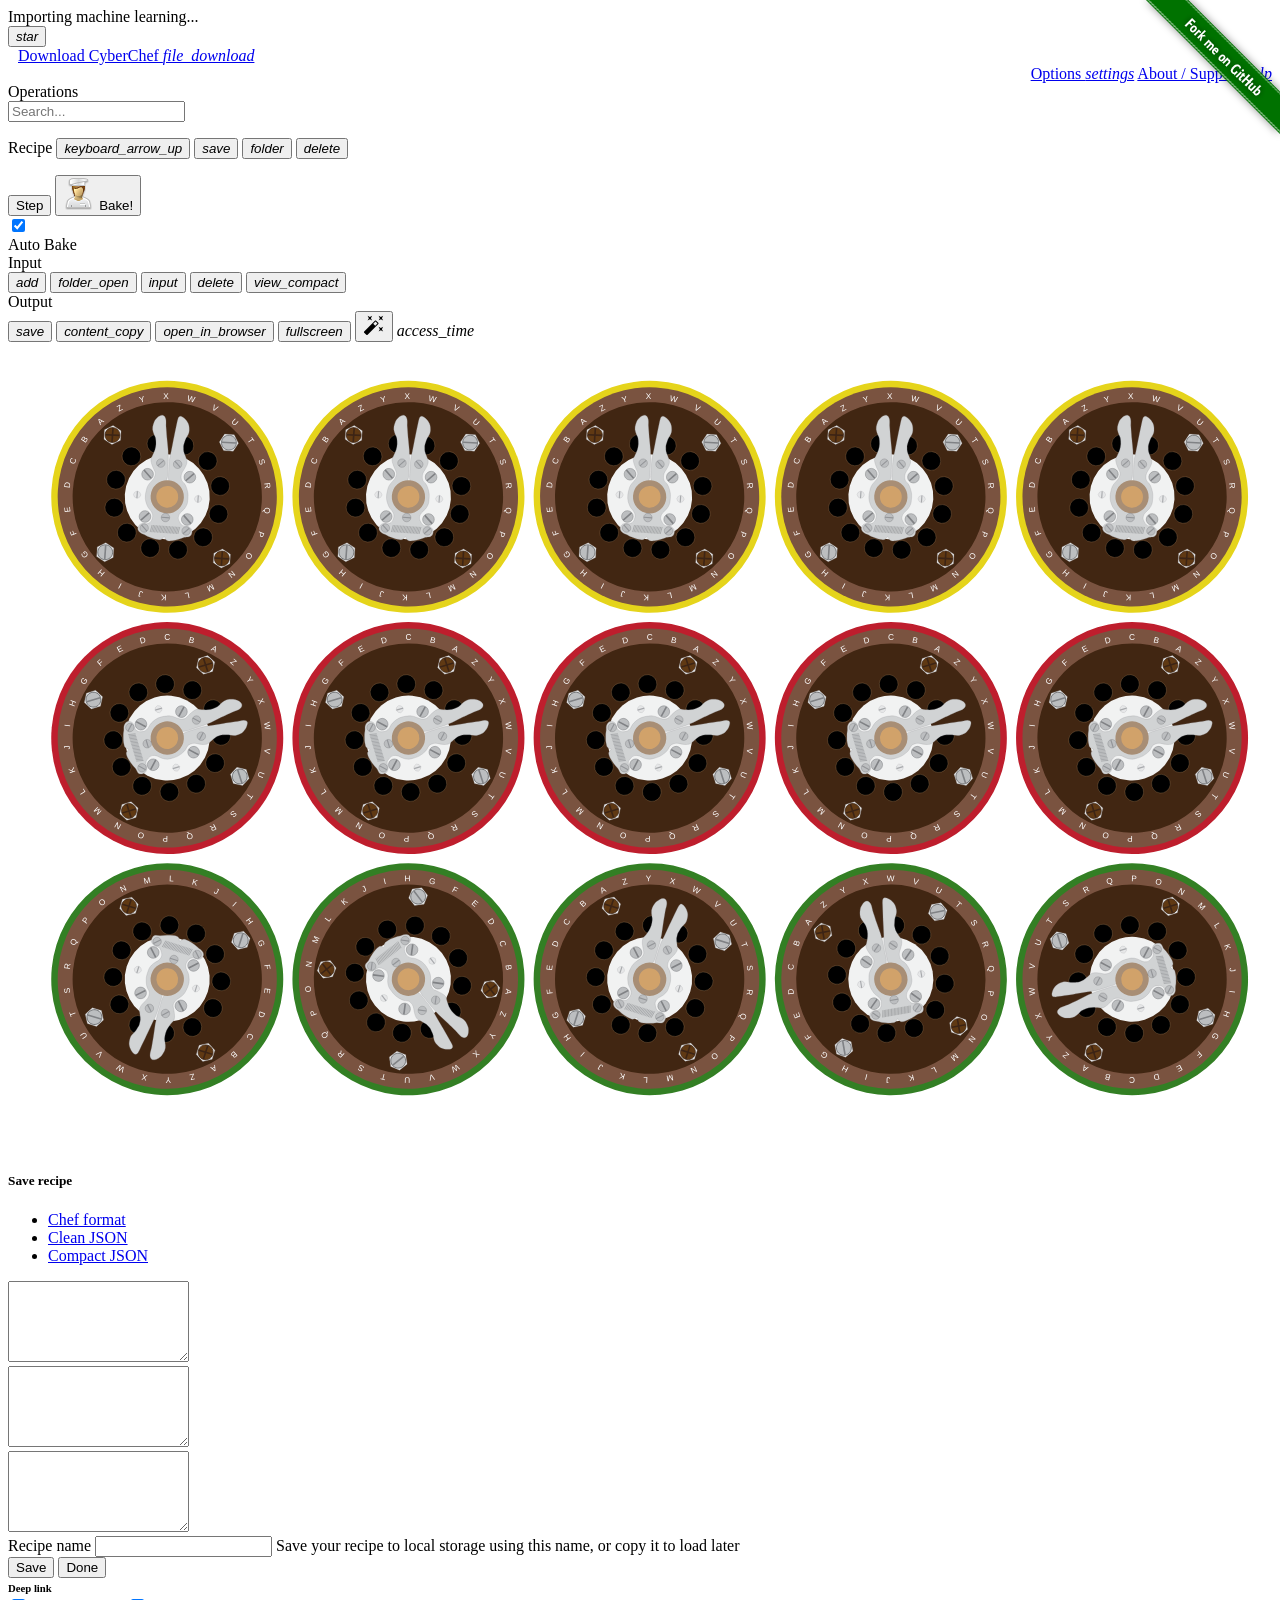
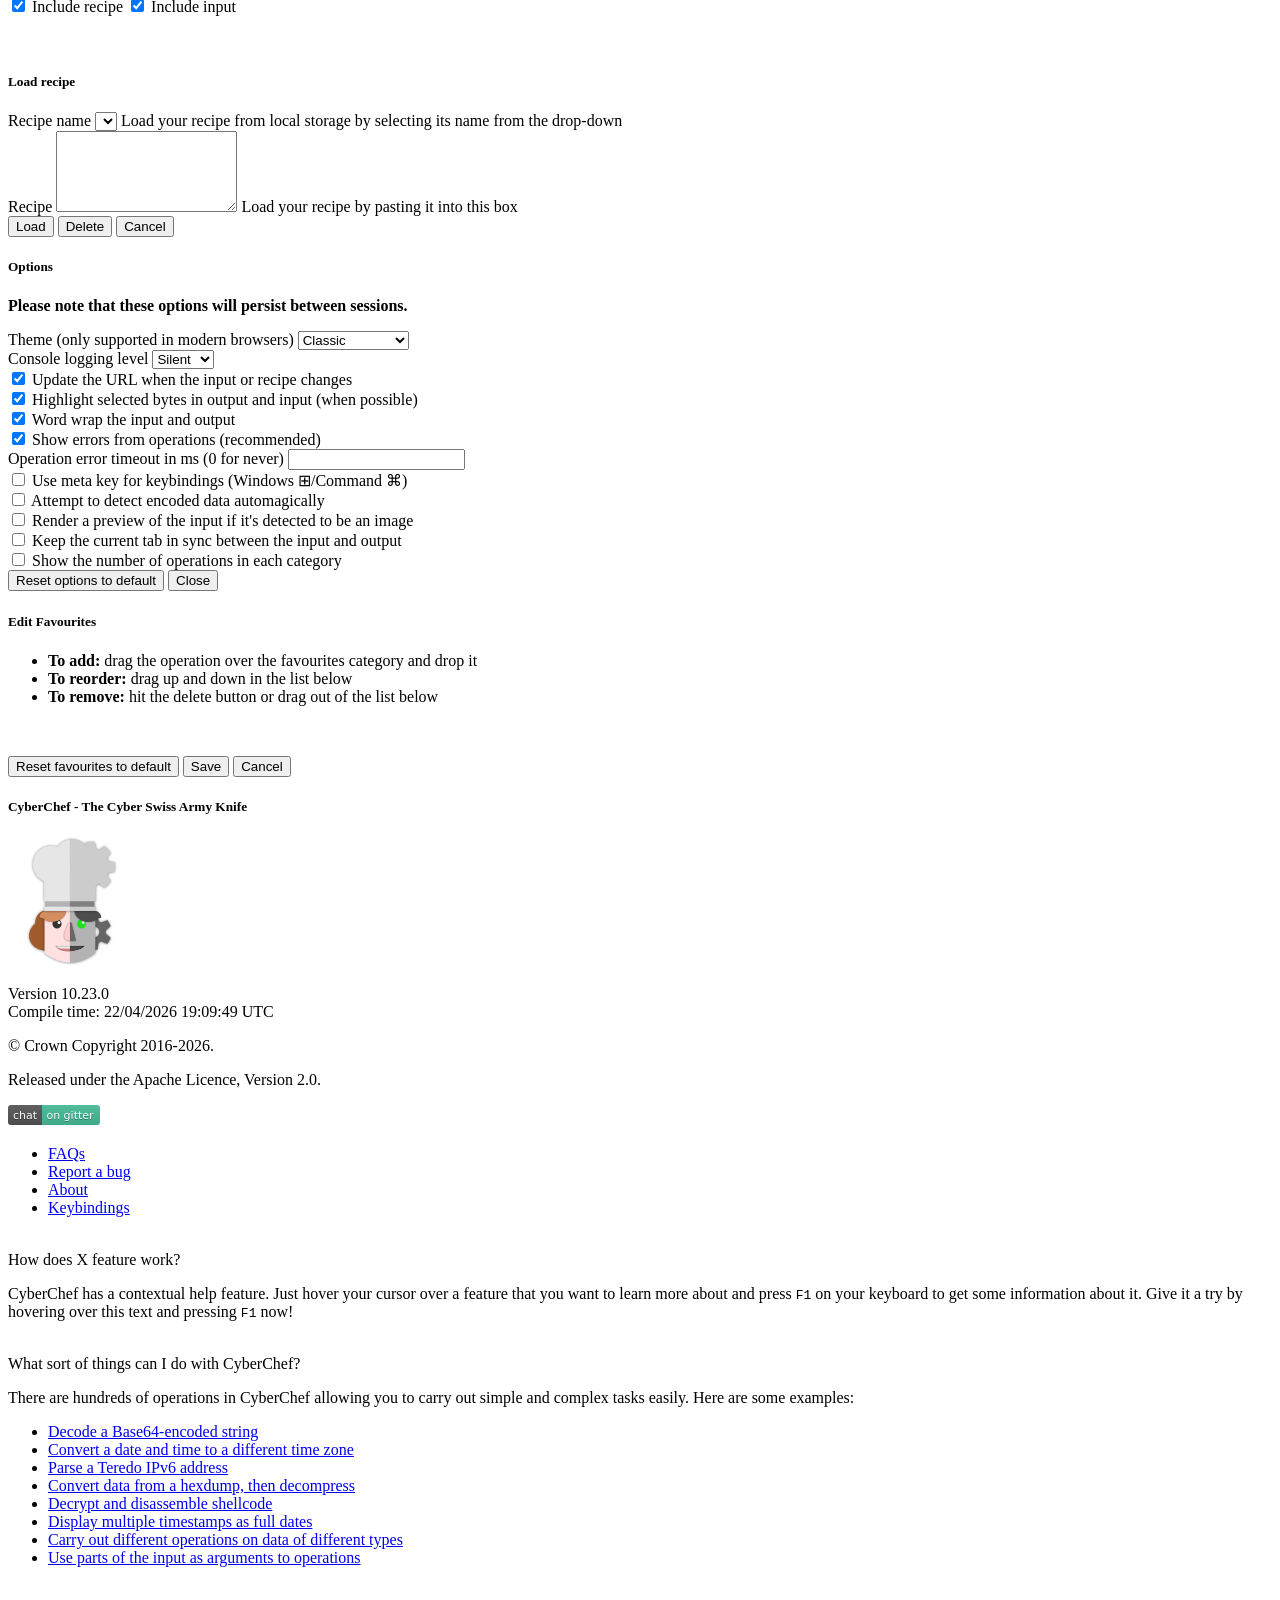
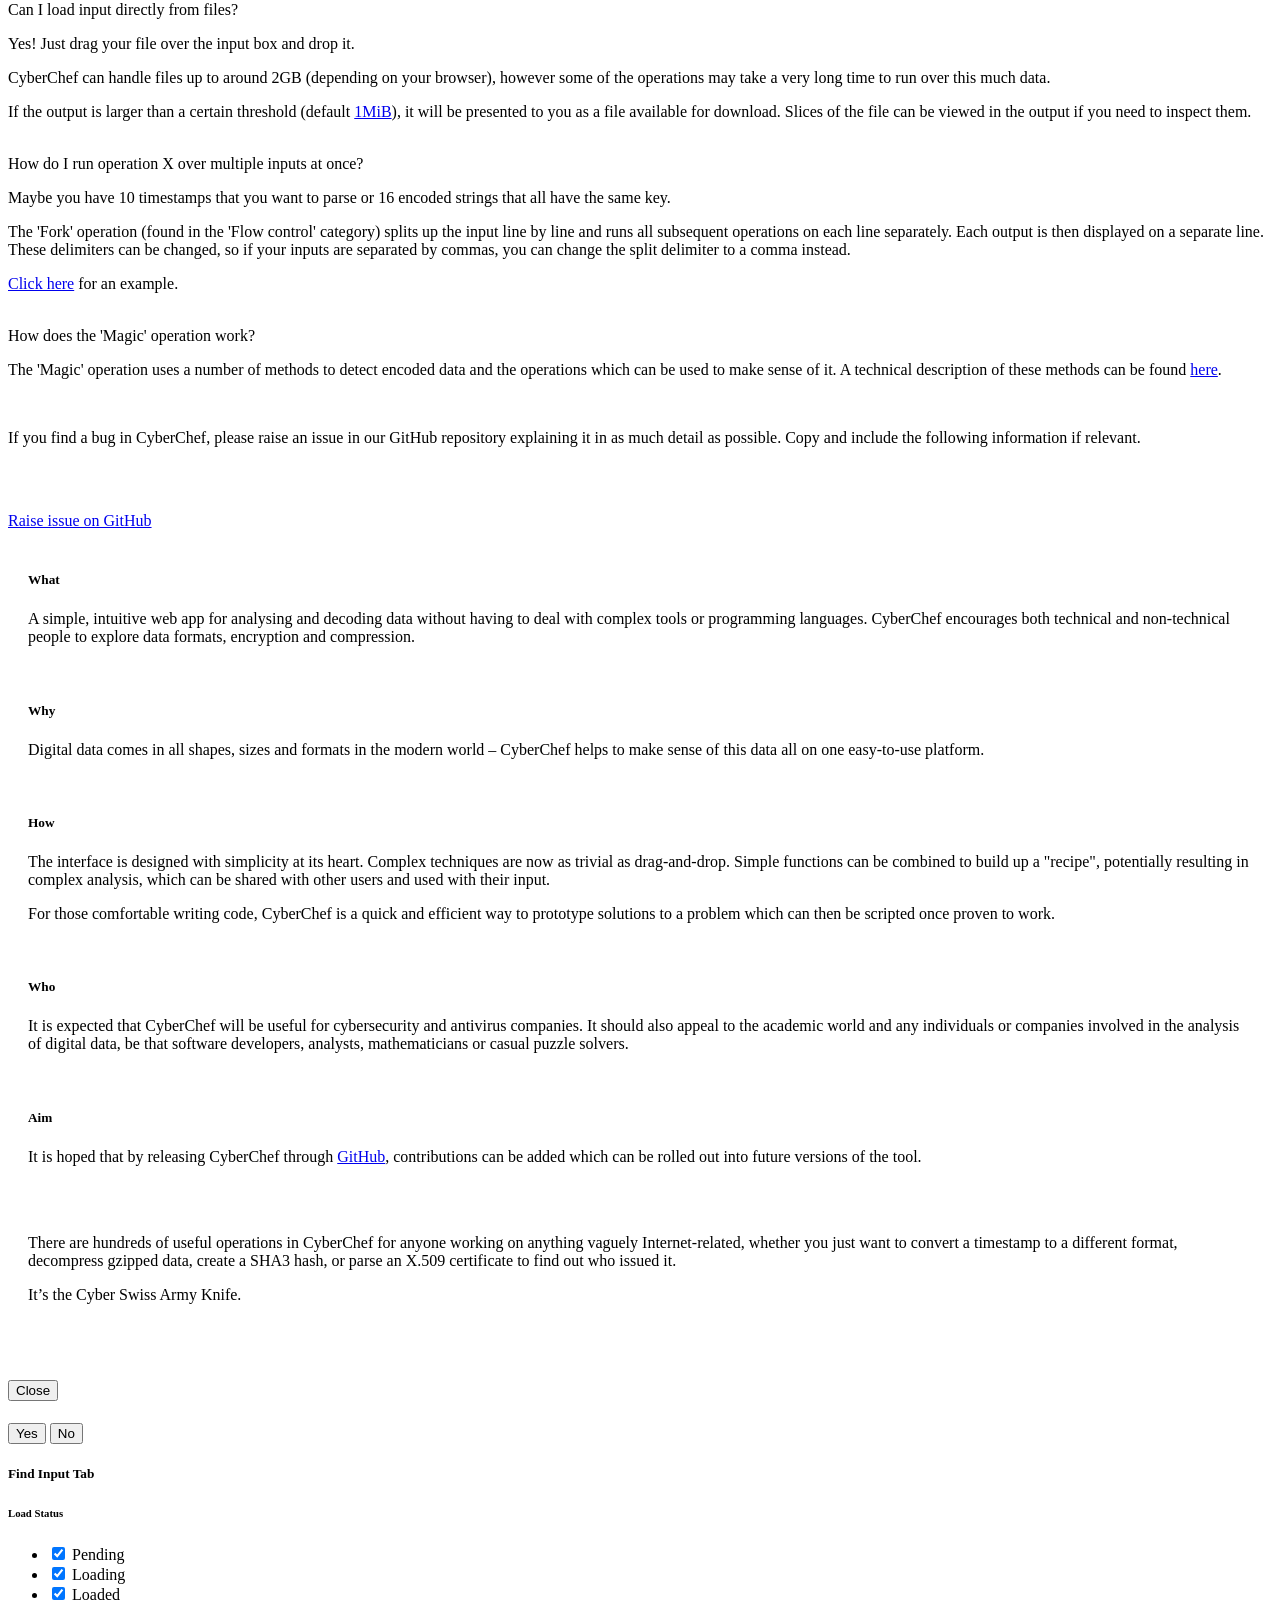
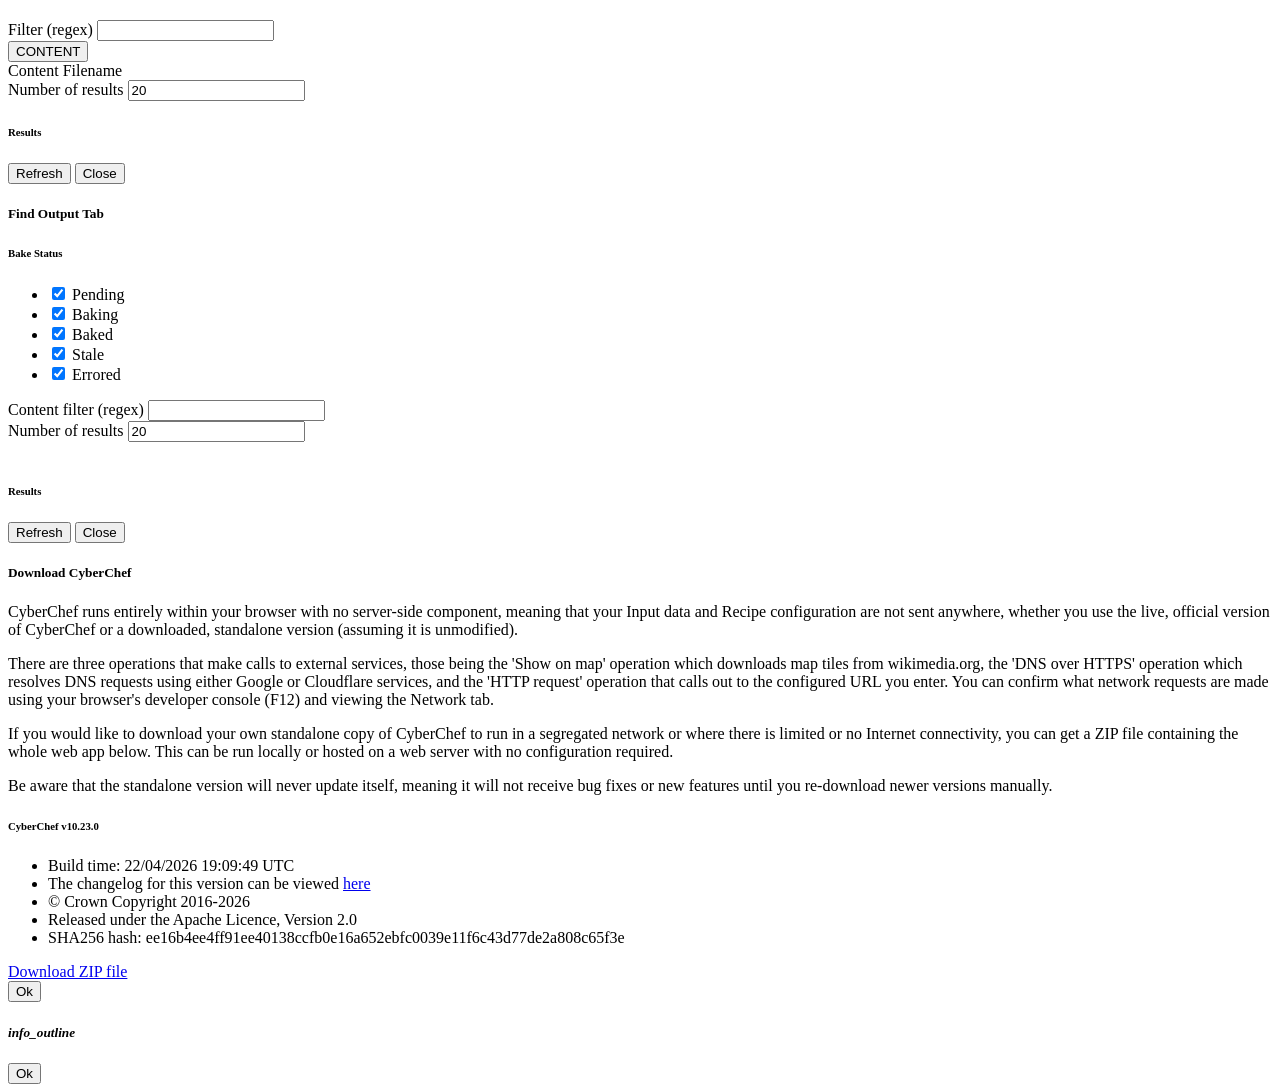
==== commit 837c15e6: "Deploy to GitHub pages" ====
--- a/index.html
+++ b/index.html
@@ -1,10 +1,10 @@
 <!--
     CyberChef - The Cyber Swiss Army Knife
 
-    @copyright Crown Copyright 2016-2025
+    @copyright Crown Copyright 2016-2026
     @license Apache-2.0
 
-      Copyright 2016-2025 Crown Copyright
+      Copyright 2016-2026 Crown Copyright
 
     Licensed under the Apache License, Version 2.0 (the "License");
     you may not use this file except in compliance with the License.
@@ -18,7 +18,7 @@
     See the License for the specific language governing permissions and
     limitations under the License.
 -->
-<!DOCTYPE html><html lang="en" class="classic"><head><meta charset="UTF-8"><title>CyberChef</title><meta name="copyright" content="Crown Copyright 2016-2025"><meta name="description" content="The Cyber Swiss Army Knife - a web app for encryption, encoding, compression and data analysis"><meta name="keywords" content="base64, hex, decode, encode, encrypt, decrypt, compress, decompress, regex, regular expressions, hash, crypt, hexadecimal, user agent, url, certificate, x.509, parser, JSON, gzip,  md5, sha1, aes, des, blowfish, xor"><link rel="icon" type="image/ico" href="assets/aecc661b69309290f600.ico"><script type="application/javascript">"use strict";try{document.querySelector(":root").className=(JSON.parse(localStorage.getItem("options"))||{}).theme}catch(e){}var loadingMsgs=["Proving P = NP...","Computing 6 x 9...","Mining bitcoin...","Dividing by 0...","Initialising Skynet...","[REDACTED]","Downloading more RAM...","Ordering 1s and 0s...","Navigating neural network...","Importing machine learning...","Issuing Alice and Bob one-time pads...","Mining bitcoin cash...","Generating key material by trying to escape vim...","for i in range(additional): Pylon()","(creating unresolved tension...","Symlinking emacs and vim to ed...","Training branch predictor...","Timing cache hits...","Speculatively executing recipes...","Adding LLM hallucinations...","Decompressing malware..."];for(let e=loadingMsgs.length-1;e>0;--e){var j=Math.floor(Math.random()*(e+1)),temp=loadingMsgs[e];loadingMsgs[e]=loadingMsgs[j],loadingMsgs[j]=temp}function changeLoadingMsg(){var e=loadingMsgs.shift();loadingMsgs.push(e);try{var n=document.getElementById("preloader-msg");n.classList.contains("loading")||n.classList.add("loading"),n.innerHTML=e}catch(e){setTimeout(changeLoadingMsg,1e3)}}function loadingErrorHandler(e){function n(e){var n={"&":"&amp;","<":"&lt;",">":"&gt;",'"':"&quot;","'":"&#x27;","/":"&#x2F;","`":"&#x60;"};return e.replace(/[&<>"'/`]/g,(function(e){return n[e]}))}var r=e.message+(e.filename?"\nFilename: "+e.filename:"")+(e.lineno?"\nLine: "+e.lineno:"")+(e.colno?"\nColumn: "+e.colno:"")+(e.error?"\nError: "+e.error:"")+"\nUser-Agent: "+navigator.userAgent+"\nCyberChef version: 10.19.4";clearInterval(window.loadingMsgsInt),document.getElementById("preloader").remove(),document.getElementById("preloader-msg").remove(),document.getElementById("preloader-error").innerHTML="CyberChef encountered an error while loading.<br><br>The following browser versions are supported:<ul><li>Google Chrome 50+</li><li>Mozilla Firefox 38+</li></ul>Your user agent is:<br>"+n(navigator.userAgent)+"<br><br>If your browser is supported, please <a href='https://github.com/gchq/CyberChef/issues/new/choose'>raise an issue</a> including the following details:<br><br><pre>"+n(r)+"</pre>"}changeLoadingMsg(),window.loadingMsgsInt=setInterval(changeLoadingMsg,2e3*Math.random()+1500),window.addEventListener("error",loadingErrorHandler)</script><script defer="defer" src="assets/main.js"></script><link href="assets/main.css" rel="stylesheet"><script type='application/ld+json'>[{"@context":"http://schema.org","@graph":[{"@type":"Organization","url":"https://gchq.github.io/CyberChef/","logo":"https://gchq.github.io/CyberChef/images/cyberchef-128x128.png","sameAs":["https://github.com/gchq/CyberChef","https://www.npmjs.com/package/cyberchef"]},{"@type":"WebSite","url":"https://gchq.github.io/CyberChef/","name":"CyberChef","potentialAction":{"@type":"SearchAction","target":"https://gchq.github.io/CyberChef/?op={operation_search_term}","query-input":"required name=operation_search_term"}}]}]</script></head><body><div id="loader-wrapper"><div id="preloader" class="loader"></div><div id="preloader-msg" class="loading-msg"></div><div id="preloader-error" class="loading-error"></div></div><button type="button" aria-label="Edit Favourites" class="btn btn-warning bmd-btn-icon" id="edit-favourites" data-toggle="tooltip" title="Edit favourites"><i class="material-icons" aria-hidden="true">star</i></button><div id="content-wrapper"><div id="banner" class="row"><div class="col" style="text-align:left;padding-left:10px"><a href="#" data-toggle="modal" data-target="#download-modal" data-help-title="Downloading CyberChef" data-help="<p>CyberChef can be downloaded to run locally or hosted within your own network. It has no server-side component so all that is required is that the ZIP file is uncompressed and the files are accessible.</p><p>As a user, it is worth noting that unofficial versions of CyberChef could have been modified to introduce Input and/or Recipe exfiltration. We recommend always using the official, open source, up-to-date version of CyberChef hosted at <a href='https://gchq.github.io/CyberChef'>https://gchq.github.io/CyberChef</a> if accessible.</p><p>The Network tab in your browser's Developer console (F12) can be used to inspect the network requests made by a website. This can confirm that no data is uploaded when a CyberChef recipe is baked.</p>">Download CyberChef <i class="material-icons">file_download</i></a></div><div class="col-md-6" id="notice-wrapper"><span id="notice"><script type="text/javascript">navigator.userAgent&&navigator.userAgent.match(/Trident/)&&(document.getElementById("notice").innerHTML+="Internet Explorer is not supported, please use Firefox or Chrome instead",alert("Internet Explorer is not supported, please use Firefox or Chrome instead"))</script><noscript>JavaScript is not enabled. Good luck.</noscript></span></div><div class="col" style="text-align:right;padding-right:0"><a href="#" id="options" data-help-title="Options and Settings" data-help="Configurable options to change how CyberChef behaves. These settings are stored in your browser's local storage, meaning they will persist between sessions that use the same browser profile.">Options <i class="material-icons">settings</i></a> <a href="#" id="support" data-toggle="modal" data-target="#support-modal" data-help-title="About / Support" data-help="This pane provides information about the CyberChef web app, how to use some of the features, and how to raise bug reports.">About / Support <i class="material-icons">help</i></a></div></div><div id="workspace-wrapper"><div id="operations" class="split split-horizontal no-select"><div class="title no-select" data-help-title="Operations list" data-help="<p>The Operations list contains all the operations in CyberChef arranged into categories. Some operations may be present in multiple categories. You can search for operations using the search box.</p><p>To use an operation, either double click it, or drag it into the Recipe pane. You will then be able to configure its arguments (or 'Ingredients' in CyberChef terminology).</p>">Operations <span class="op-count"></span></div><input id="search" type="search" class="form-control" placeholder="Search..." autocomplete="off" tabindex="2" data-help-title="Searching for operations" data-help="<p>Use the search box to find useful operations.</p><p>Both operation names and descriptions are queried using a fuzzy matching algorithm.</p>"><ul id="search-results" class="op-list"></ul><div id="categories" class="panel-group no-select"></div></div><div id="recipe" class="split split-horizontal no-select" data-help-title="Recipe pane" data-help="<p>The Recipe pane is where your chosen Operations are configured. If you are a programmer, think of these as functions. If you are not a programmer, these are like steps in a cake recipe. The Input data will be processed based on the Operations in your Recipe.</p><ul><li>To reorder, simply drag and drop the Operations into the order your require</li><li>To remove an operation, either double click it, or drag it outside of the Recipe pane</li></ul><p>The arguments (or 'Ingredients' in CyberChef terminology) can be configured to change how an Operation processes the data.</p>"><div class="title no-select">Recipe <span class="pane-controls hide-on-maximised-output"><button type="button" aria-label="Hide arguments" class="btn btn-primary bmd-btn-icon" id="hide-icon" data-toggle="tooltip" title="Hide arguments" hide-args="false" data-help-title="Hiding every Operation's argument view in a Recipe" data-help="Clicking 'Hide arguments' will hide all the argument views for every Operation in the Recipe, to save space when you have too many Operation in your Recipe"><i class="material-icons">keyboard_arrow_up</i></button> <button type="button" aria-label="Save recipe" class="btn btn-primary bmd-btn-icon" id="save" data-toggle="tooltip" title="Save recipe" data-help-title="Saving a recipe" data-help="<p>Recipes can be represented in a few different formats and saved for use at a later date. You can either copy the Recipe configuration and save it somewhere offline for later use, or use your browser's local storage.</p><ul><li><b>Deep link:</b> The easiest way to share a CyberChef Recipe is to copy the deep link, either from the address bar (which is updated as the Recipe or Input changes), or from the 'Save recipe' pane. When you visit this link, the Recipe and Input will be populated from where you left off.</li><li><b>Chef format:</b> This custom format is designed to be compact and easily readable. It is the format used in CyberChef's URL, so it largely uses characters that do not have to be escaped in URL encoding, making it a little easier to understand what a CyberChef URL contains.</li><li><b>Clean JSON:</b> This JSON format uses whitespace and indentation in a way that makes the Recipe easy to read.</li><li><b>Compact JSON:</b> This is the most compact way that the Recipe can be represented in JSON.</li><li><b>Local storage:</b> Alternatively, you can enter a name into the 'Recipe name' field and save to your browser's local storage. The Recipe will then be available to load from the 'Load Recipe' pane as long as you are using the same browser profile. Be aware that if your browser profile is cleaned, you may lose this data.</li></ul>"><i class="material-icons" aria-hidden="true">save</i></button> <button type="button" aria-label="Load recipe" class="btn btn-primary bmd-btn-icon" id="load" data-toggle="tooltip" title="Load recipe" data-help-title="Loading a recipe" data-help="<p>Saved recipes can be loaded using one of the following methods:</p><ul><li>If you have a CyberChef deep link, simply visit that link and the Recipe and Input will be populated automatically.</li><li>If you have a Recipe string in any of the accepted formats, paste it into the 'Load recipe' pane textbox and click 'Load'.</li><li>If you have saved a Recipe to your browser's local storage, it should be available in the dropdown menu in the 'Load recipe' pane. If it is not there, you may not be using the same browser profile, or your profile may have been cleared.</li></ul>"><i class="material-icons" aria-hidden="true">folder</i></button> <button type="button" aria-label="Clear recipe" class="btn btn-primary bmd-btn-icon" id="clr-recipe" data-toggle="tooltip" title="Clear recipe" data-help-title="Clearing a recipe" data-help="Clicking the 'Clear recipe' button will remove all operations from the Recipe. It will not clear the Input, but it will trigger a Bake if Auto-bake is turned on, which will change the value of the Output."><i class="material-icons" aria-hidden="true">delete</i></button></span></div><ul id="rec-list" class="list-area no-select"></ul><div id="controls" class="no-select hide-on-maximised-output"><div id="controls-content"><button type="button" class="mx-2 btn btn-lg btn-secondary" id="step" data-toggle="tooltip" title="Step through the recipe" data-help-title="Stepping through the Recipe" data-help="<p>The Step button allows you to execute one operation at a time, rather than running the whole Recipe from beginning to end.</p><p>Step allows you to inspect the data at each stage of the Recipe and understand what is being passed to the next operation.</p>">Step</button> <button type="button" class="mx-2 btn btn-lg btn-success btn-raised btn-block" id="bake" data-help-title="Baking" data-help="<p>Baking causes CyberChef to run the Recipe against your data. This involves three steps:</p><ol><li>The data in the Input is encoded into bytes using the character encoding selected in the Input status bar.</li><li>The data is run through each of the operations in the Recipe in turn with the output of one operation being fed into the next operation as its input.</li><li>The outcome of the final operation in the Recipe is decoded into Output text using the character encoding selected in the Output status bar.</li></ol><p>If there are multiple Inputs, the Bake button causes every Input to be baked simultaneously.</p>"><img aria-hidden="true" src="images/cook_male-32x32.png" alt="Chef Icon"> <span>Bake!</span></button><div class="form-group" style="display:contents"><div class="mx-1 checkbox" data-help-title="Auto-bake" data-help="<p>When Auto-bake is turned on, CyberChef will bake the Input using the Recipe whenever anything in the Input or Recipe changes.</p>This includes:<ul><li>Adding or removing operations</li><li>Modifying operation arguments</li><li>Editing the Input</li><li>Changing the Input character encoding</li></ul><p>If there are multiple inputs, only the currently active tab will be baked when Auto-bake triggers. You can bake all inputs manually using the Bake button.</p>"><label id="auto-bake-label"><input type="checkbox" checked="checked" id="auto-bake"><br>Auto Bake</label></div></div></div></div></div><div class="split split-horizontal" id="IO"><div id="input" class="split no-select" data-help-title="Input pane" data-help="<p>Input data can be entered by typing it in, pasting it in, dragging it in, or using the 'Load file' or 'Load folder' buttons.</p><p>CyberChef does its best to represent data as accurately as possible to ensure you know exactly what you are working with. Non-printable characters are represented using control character pictures, for example a null byte (0x00) is displayed like this: <span title='Control character null' aria-label='Control character null' class='cm-specialChar'>␀</span>.</p>"><div class="title no-select"><label for="input-text">Input</label> <span class="pane-controls"><div class="io-info" id="input-files-info"></div><button type="button" aria-label="Add new input tab" class="btn btn-primary bmd-btn-icon" id="btn-new-tab" data-toggle="tooltip" title="Add a new input tab" data-help-title="Tabs" data-help="<p>New tabs can be created to support multiple Inputs. These tabs have their own associated character encodings and EOL separators, as defined in their status bars.</p><p>The deep link in the URL bar only contains information about the currently active tab.</p>"><i class="material-icons" aria-hidden="true">add</i></button> <button type="button" aria-label="Open folder as input" class="btn btn-primary bmd-btn-icon" id="btn-open-folder" data-toggle="tooltip" title="Open folder as input" data-help-title="Opening a folder" data-help="<p>You can open a whole folder into CyberChef, which will result in each file being loaded into a separate Input tab.</p><p>CyberChef can handle lots of Input files, but be aware that performance may suffer, especially if the files are large in size.</p><p>Folders can also be loaded by dragging them over the Input pane and dropping them.</p>"><i class="material-icons" aria-hidden="true">folder_open</i> <input type="file" id="open-folder" style="display:none" multiple="multiple" directory webkitdirectory></button> <button type="button" aria-label="Open file as input" class="btn btn-primary bmd-btn-icon" id="btn-open-file" data-toggle="tooltip" title="Open file as input" data-help-title="Opening a file" data-help="<p>Files can be loaded into CyberChef individually or in groups, either using the 'Open file as input' button, or by dragging and dropping them over the Input pane.</p><p>CyberChef can handle reasonably large files (at least 500MB, depending on hardware), but performance may be impacted and some Operations will run very slowly over large Inputs.</p>"><i class="material-icons" aria-hidden="true">input</i> <input type="file" id="open-file" style="display:none" multiple="multiple"></button> <button type="button" aria-label="Clear input and output" class="btn btn-primary bmd-btn-icon" id="clr-io" data-toggle="tooltip" title="Clear input and output" data-help-title="Clearing the Input and Output" data-help="Clicking the 'Clear input and output' button will remove all Inputs and Outputs. It will not clear the Recipe."><i class="material-icons" aria-hidden="true">delete</i></button> <button type="button" aria-label="Reset pane layout" class="btn btn-primary bmd-btn-icon" id="reset-layout" data-toggle="tooltip" title="Reset pane layout" data-help-title="Resetting the pane layout" data-help="CyberChef's panes can be resized to suit your area of focus. This button will reset the pane sizes to their default configuration."><i class="material-icons" aria-hidden="true">view_compact</i></button></span></div><div id="input-wrapper" class="no-select"><div id="input-tabs-wrapper" style="display:none" class="no-select" data-help-proxy="#btn-new-tab"><span id="btn-previous-input-tab" class="input-tab-buttons">&lt; </span><span id="btn-input-tab-dropdown" class="input-tab-buttons" data-toggle="dropdown" aria-haspopup="true" aria-expanded="false">···</span><div class="dropdown-menu" aria-labelledby="btn-input-tab-dropdown"><a id="btn-go-to-input-tab" class="dropdown-item">Go to tab </a><a id="btn-find-input-tab" class="dropdown-item">Find tab </a><a id="btn-close-all-tabs" class="dropdown-item">Close all tabs</a></div><span id="btn-next-input-tab" class="input-tab-buttons">&gt;</span><ul id="input-tabs"></ul></div><div id="input-text"></div></div></div><div id="output" class="split" data-help-title="Output pane" data-help="<p>This pane displays the results of the Recipe after it has processed your Input.</p><p>CyberChef does its best to represent data as accurately as possible to ensure you know exactly what you are working with. Non-printable characters are represented using control character pictures, for example a null byte (0x00) is displayed like this: <span title='Control character null' aria-label='Control character null' class='cm-specialChar'>␀</span>.</p><p>When copying these characters from the Output, the original byte value will be copied into your clipboard, rather than the control character picture itself.</p>"><div class="title no-select"><label for="output-text">Output</label> <span class="pane-controls"><div class="io-info" id="bake-info"></div><button type="button" class="btn btn-primary bmd-btn-icon" id="save-all-to-file" data-toggle="tooltip" title="Save all outputs to a zip file" style="display:none" data-help-title="Saving all outputs to a zip file" data-help="<p>When operating with multiple tabbed Inputs and Outputs, you can use this button to save off all the Outputs at once in a ZIP file.</p><p>Use the 'Bake' button to bake all Inputs at once.</p><p>You will be given the choice to specify the file extension for the Outputs, or you can let CyberChef attempt to detect the filetype of each one. If an Output's type is not clear, CyberChef will use the '.dat' extension.</p>"><i class="material-icons">archive</i></button> <button type="button" aria-label="save" class="btn btn-primary bmd-btn-icon" id="save-to-file" data-toggle="tooltip" title="Save output to file" data-help-title="Saving output to a file" data-help="The currently active Output can be saved to a file. You will be asked to specify a filename. CyberChef will attempt to guess the correct file extension based on the data. If a file type cannot be detected, the extension defaults to '.dat' but can be changed manually."><i class="material-icons" aria-hidden="true">save</i></button> <button type="button" aria-label="copy content" class="btn btn-primary bmd-btn-icon" id="copy-output" data-toggle="tooltip" title="Copy raw output to the clipboard" data-help-title="Copying raw output to the clipboard" data-help="<p>Data can be copied from the Output in the normal way by selecting text and copying it. This button provides a quick way of copying the entire output to the clipboard without having to select it. It directly copies the raw data rather than selecting text in the Output editor. Each method will have the same result, but the button may be more efficient for large Outputs as it does not require any DOM interaction.</p>"><i class="material-icons" aria-hidden="true">content_copy</i></button> <button type="button" aria-label="replace input with output" class="btn btn-primary bmd-btn-icon" id="switch" data-toggle="tooltip" title="Replace input with output" data-help-title="Replacing input with output" data-help="<p>This button moves the currently active Output data into the currently active Input tab, overwriting whatever data was already there.</p><p>The Input character encoding and EOL sequence will be changed to match the current Output values, so that the data is interpreted correctly.</p>"><i class="material-icons" aria-hidden="true">open_in_browser</i></button> <button type="button" aria-label="maximise output pane" class="btn btn-primary bmd-btn-icon" id="maximise-output" data-toggle="tooltip" title="Maximise output pane" data-help-title="Maximising the Output pane" data-help="This button allows you to view the Output pane at maximum size, hiding the Operations, Recipe and Input panes. You can restore the pane to its normal size by clicking the same button again."><i class="material-icons" aria-hidden="true">fullscreen</i></button> </span><button type="button" class="btn btn-primary bmd-btn-icon hidden" id="magic" data-toggle="tooltip" title="Magic!" data-html="true" data-help-title="CyberChef Magic!" data-help="<p>One of CyberChef's best features is its ability to automatically detect which Operations might make more sense of your data. The Magic button appears when CyberChef has a suggested Operation for you based on the data in the Output.</p><p>Clicking on the button will add the suggested Operation(s) to your Recipe.</p><p>This background Magic detection will inspect your Output up to three levels deep and attempt to unwrap it using a range of techniques. For more control, use the 'Magic' operation, which allows you to configure greater depth and filter based on various parameters.</p><p>Further information about CyberChef Magic can be found <a href='https://github.com/gchq/CyberChef/wiki/Automatic-detection-of-encoded-data-using-CyberChef-Magic'>here</a>.</p>"><svg width="22" height="22" viewBox="0 0 24 24"><path d="M7.5,5.6L5,7L6.4,4.5L5,2L7.5,3.4L10,2L8.6,4.5L10,7L7.5,5.6M19.5,15.4L22,14L20.6,16.5L22,19L19.5,17.6L17,19L18.4,16.5L17,14L19.5,15.4M22,2L20.6,4.5L22,7L19.5,5.6L17,7L18.4,4.5L17,2L19.5,3.4L22,2M13.34,12.78L15.78,10.34L13.66,8.22L11.22,10.66L13.34,12.78M14.37,7.29L16.71,9.63C17.1,10 17.1,10.65 16.71,11.04L5.04,22.71C4.65,23.1 4,23.1 3.63,22.71L1.29,20.37C0.9,20 0.9,19.35 1.29,18.96L12.96,7.29C13.35,6.9 14,6.9 14.37,7.29Z"/></svg></button> <span id="stale-indicator" class="hidden" data-toggle="tooltip" title="The output is stale. The input or recipe has changed since this output was generated. Bake again to get the new value." data-help-title="Staleness indicator" data-help="The staleness indicator is displayed when the Recipe or Input has changed but the Output has not yet been updated to reflect this. It is most commonly displayed when Auto-bake is turned off and indicates that you need to Bake in order to see an accurate Output."><i class="material-icons">access_time</i></span></div><div id="output-wrapper" class="no-select"><div id="output-tabs-wrapper" style="display:none" class="no-select"><span id="btn-previous-output-tab" class="output-tab-buttons">&lt; </span><span id="btn-output-tab-dropdown" class="output-tab-buttons" data-toggle="dropdown" aria-haspopup="true" aria-expanded="false">···</span><div class="dropdown-menu" aria-labelledby="btn-input-tab-dropdown"><a id="btn-go-to-output-tab" class="dropdown-item">Go to tab </a><a id="btn-find-output-tab" class="dropdown-item">Find tab</a></div><span id="btn-next-output-tab" class="output-tab-buttons">&gt;</span><ul id="output-tabs"></ul></div><div id="output-text"></div><div id="output-loader"><div id="output-loader-animation"><object id="bombe" data="[data-uri]" width="100%" height="100%" data-help-title="Loading animation" data-help="This loading animation shows an accurate representation of how rotors moved on The Bombe, an electro-mechanical device built at Bletchley Park in 1939 by Alan Turing with refinements by Gordon Welchman in 1940. The Bombe was used by the Government Code and Cipher School (the precursor to GCHQ) to discover daily settings of Enigma machines used by the German military in World War 2.<br><br>More information can be found on <a href='https://wikipedia.org/wiki/Bombe'>Wikipedia</a>."></object></div><div class="loading-msg"></div></div></div></div></div></div></div><div class="modal fade" id="save-modal" tabindex="-1" role="dialog"><div class="modal-dialog modal-lg" role="document"><div class="modal-content" data-help-proxy="#save"><div class="modal-header"><h5 class="modal-title">Save recipe</h5></div><div class="modal-body"><div class="form-group"><ul class="nav nav-tabs" role="tablist"><li class="nav-item"><a class="nav-link active" href="#chef-format" role="tab" data-toggle="tab">Chef format</a></li><li class="nav-item"><a class="nav-link" href="#clean-json" role="tab" data-toggle="tab">Clean JSON</a></li><li class="nav-item"><a class="nav-link" href="#compact-json" role="tab" data-toggle="tab">Compact JSON</a></li></ul><div class="tab-content" id="save-texts"><div role="tabpanel" class="tab-pane active" id="chef-format"><textarea class="form-control" id="save-text-chef" rows="5"></textarea></div><div role="tabpanel" class="tab-pane" id="clean-json"><textarea class="form-control" id="save-text-clean" rows="5"></textarea></div><div role="tabpanel" class="tab-pane" id="compact-json"><textarea class="form-control" id="save-text-compact" rows="5"></textarea></div></div></div><div class="form-group"><label for="save-name" class="bmd-label-floating">Recipe name</label> <input type="text" class="form-control" id="save-name"> <span class="bmd-help">Save your recipe to local storage using this name, or copy it to load later</span></div></div><div class="modal-footer" id="save-footer"><button type="button" class="btn btn-primary" id="save-button" data-dismiss="modal">Save</button> <button type="button" class="btn btn-secondary" data-dismiss="modal">Done</button></div><div class="modal-body"><div class="form-group" id="save-link-group"><h6 style="display:inline">Deep link</h6><div class="save-link-options"><label class="checkbox-inline"><input type="checkbox" id="save-link-recipe-checkbox" checked="checked"> Include recipe</label> <label class="checkbox-inline"><input type="checkbox" id="save-link-input-checkbox" checked="checked"> Include input</label></div><br><br><a id="save-link" style="word-wrap:break-word"></a></div></div></div></div></div><div class="modal fade" id="load-modal" tabindex="-1" role="dialog"><div class="modal-dialog modal-lg" role="document"><div class="modal-content" data-help-proxy="#load"><div class="modal-header"><h5 class="modal-title">Load recipe</h5></div><div class="modal-body"><div class="form-group"><label for="load-name" class="bmd-label-floating">Recipe name</label> <select class="form-control" id="load-name"></select> <span class="bmd-help">Load your recipe from local storage by selecting its name from the drop-down</span></div><div class="form-group"><label for="load-text" class="bmd-label-floating">Recipe</label> <textarea class="form-control" id="load-text" rows="5"></textarea> <span class="bmd-help">Load your recipe by pasting it into this box</span></div></div><div class="modal-footer"><button type="button" class="btn btn-primary" id="load-button" data-dismiss="modal">Load</button> <button type="button" class="btn btn-danger" id="load-delete-button">Delete</button> <button type="button" class="btn btn-secondary" data-dismiss="modal">Cancel</button></div></div></div></div><div class="modal fade" id="options-modal" tabindex="-1" role="dialog"><div class="modal-dialog modal-lg" role="document"><div class="modal-content" data-help-proxy="#options"><div class="modal-header"><h5 class="modal-title">Options</h5></div><div class="modal-body" id="options-body"><p style="font-weight:700">Please note that these options will persist between sessions.</p><div class="form-group option-item"><label for="theme" class="bmd-label-floating">Theme (only supported in modern browsers)</label> <select class="form-control" option="theme" id="theme"><option value="classic">Classic</option><option value="dark">Dark</option><option value="geocities">GeoCities</option><option value="solarizedDark">Solarized Dark</option><option value="solarizedLight">Solarized Light</option></select></div><div class="form-group option-item"><label for="logLevel" class="bmd-label-floating">Console logging level</label> <select class="form-control" option="logLevel" id="logLevel"><option value="silent">Silent</option><option value="error">Error</option><option value="warn">Warn</option><option value="info">Info</option><option value="debug">Debug</option><option value="trace">Trace</option></select></div><div class="checkbox option-item"><label for="updateUrl"><input type="checkbox" option="updateUrl" id="updateUrl" checked="checked"> Update the URL when the input or recipe changes</label></div><div class="checkbox option-item"><label for="showHighlighter"><input type="checkbox" option="showHighlighter" id="showHighlighter" checked="checked"> Highlight selected bytes in output and input (when possible)</label></div><div class="checkbox option-item"><label for="wordWrap"><input type="checkbox" option="wordWrap" id="wordWrap" checked="checked"> Word wrap the input and output</label></div><div class="checkbox option-item mb-0"><label for="showErrors"><input type="checkbox" option="showErrors" id="showErrors" checked="checked"> Show errors from operations (recommended)</label></div><div class="form-group option-item"><label for="errorTimeout" class="bmd-label-floating">Operation error timeout in ms (0 for never)</label> <input type="number" class="form-control" option="errorTimeout" id="errorTimeout"></div><div class="checkbox option-item"><label for="useMetaKey"><input type="checkbox" option="useMetaKey" id="useMetaKey"> Use meta key for keybindings (Windows ⊞/Command ⌘)</label></div><div class="checkbox option-item"><label for="autoMagic"><input type="checkbox" option="autoMagic" id="autoMagic"> Attempt to detect encoded data automagically</label></div><div class="checkbox option-item"><label for="imagePreview"><input type="checkbox" option="imagePreview" id="imagePreview"> Render a preview of the input if it's detected to be an image</label></div><div class="checkbox option-item"><label for="syncTabs"><input type="checkbox" option="syncTabs" id="syncTabs"> Keep the current tab in sync between the input and output</label></div><div class="checkbox option-item"><label for="showCatCount"><input type="checkbox" option="showCatCount" id="showCatCount"> Show the number of operations in each category</label></div></div><div class="modal-footer"><button type="button" class="btn btn-secondary" id="reset-options">Reset options to default</button> <button type="button" class="btn btn-secondary" data-dismiss="modal">Close</button></div></div></div></div><div class="modal fade" id="favourites-modal" tabindex="-1" role="dialog"><div class="modal-dialog modal-lg" role="document"><div class="modal-content" data-help-proxy="a[data-target='#catFavourites']"><div class="modal-header"><h5 class="modal-title">Edit Favourites</h5></div><div class="modal-body" id="favourites-body"><ul><li><span style="font-weight:700">To add:</span> drag the operation over the favourites category and drop it</li><li><span style="font-weight:700">To reorder:</span> drag up and down in the list below</li><li><span style="font-weight:700">To remove:</span> hit the delete button or drag out of the list below</li></ul><br><ul id="edit-favourites-list" class="op-list"></ul><div class="option-item"></div></div><div class="modal-footer"><button type="button" class="btn btn-secondary" data-dismiss="modal" id="reset-favourites">Reset favourites to default</button> <button type="button" class="btn btn-success" data-dismiss="modal" id="save-favourites">Save</button> <button type="button" class="btn btn-danger" data-dismiss="modal">Cancel</button></div></div></div></div><div class="modal fade" id="support-modal" tabindex="-1" role="dialog"><div class="modal-dialog modal-lg" role="document"><div class="modal-content" data-help-proxy="#support"><div class="modal-header"><h5 class="modal-title">CyberChef - The Cyber Swiss Army Knife</h5></div><div class="modal-body"><img aria-hidden="true" class="about-img-left" src="images/cyberchef-128x128.png" alt="CyberChef Logo"><p class="subtext">Version 10.19.4<br>Compile time: 21/11/2025 00:57:55 UTC</p><p>&copy; Crown Copyright 2016-2025.</p><p>Released under the Apache Licence, Version 2.0.</p><p><a href="https://gitter.im/gchq/CyberChef"><img src="[data-uri]"></a></p><ul class="nav nav-tabs" role="tablist"><li class="nav-item" role="presentation"><a class="nav-link active" href="#faqs" aria-controls="profile" role="tab" data-toggle="tab">FAQs</a></li><li class="nav-item" role="presentation"><a class="nav-link" href="#report-bug" aria-controls="messages" role="tab" data-toggle="tab">Report a bug</a></li><li class="nav-item" role="presentation"><a class="nav-link" href="#about" aria-controls="messages" role="tab" data-toggle="tab">About</a></li><li class="nav-item" role="presentation"><a class="nav-link" href="#keybindings" aria-controls="messages" role="tab" data-toggle="tab">Keybindings</a></li></ul><div class="tab-content"><div role="tabpanel" class="tab-pane active" id="faqs" data-help-title="FAQ pane" data-help="The Frequently Asked Questions pane provides answers to some of the most common queries people have about CyberChef."><br><a class="btn btn-primary" data-toggle="collapse" data-target="#faq-contextual-help">How does X feature work?</a><div class="collapse" id="faq-contextual-help"><p>CyberChef has a contextual help feature. Just hover your cursor over a feature that you want to learn more about and press <code>F1</code> on your keyboard to get some information about it. Give it a try by hovering over this text and pressing <code>F1</code> now!</p></div><br><a class="btn btn-primary" data-toggle="collapse" data-target="#faq-examples">What sort of things can I do with CyberChef?</a><div class="collapse" id="faq-examples"><p>There are <span class="num-ops">hundreds of</span> operations in CyberChef allowing you to carry out simple and complex tasks easily. Here are some examples:</p><ul><li><a href="#recipe=From_Base64('A-Za-z0-9%2B/%3D',true)&input=VTI4Z2JHOXVaeUJoYm1RZ2RHaGhibXR6SUdadmNpQmhiR3dnZEdobElHWnBjMmd1">Decode a Base64-encoded string</a></li><li><a href="#recipe=Translate_DateTime_Format('Standard%20date%20and%20time','DD/MM/YYYY%20HH:mm:ss','UTC','dddd%20Do%20MMMM%20YYYY%20HH:mm:ss%20Z%20z','Australia/Queensland')&input=MTUvMDYvMjAxNSAyMDo0NTowMA">Convert a date and time to a different time zone</a></li><li><a href="#recipe=Parse_IPv6_address()&input=MjAwMTowMDAwOjQxMzY6ZTM3ODo4MDAwOjYzYmY6M2ZmZjpmZGQy">Parse a Teredo IPv6 address</a></li><li><a href="#recipe=From_Hexdump()Gunzip()&input=MDAwMDAwMDAgIDFmIDhiIDA4IDAwIDEyIGJjIGYzIDU3IDAwIGZmIDBkIGM3IGMxIDA5IDAwIDIwICB8Li4uLi6881cu/y7HwS4uIHwKMDAwMDAwMTAgIDA4IDA1IGQwIDU1IGZlIDA0IDJkIGQzIDA0IDFmIGNhIDhjIDQ0IDIxIDViIGZmICB8Li7QVf4uLdMuLsouRCFb/3wKMDAwMDAwMjAgIDYwIGM3IGQ3IDAzIDE2IGJlIDQwIDFmIDc4IDRhIDNmIDA5IDg5IDBiIDlhIDdkICB8YMfXLi6%2BQC54Sj8uLi4ufXwKMDAwMDAwMzAgIDRlIGM4IDRlIDZkIDA1IDFlIDAxIDhiIDRjIDI0IDAwIDAwIDAwICAgICAgICAgICB8TshObS4uLi5MJC4uLnw">Convert data from a hexdump, then decompress</a></li><li><a href="#recipe=RC4(%7B'option':'UTF8','string':'secret'%7D,'Hex','Hex')Disassemble_x86('64','Full%20x86%20architecture',16,0,true,true)&input=[base64]">Decrypt and disassemble shellcode</a></li><li><a href="#recipe=Fork('%5C%5Cn','%5C%5Cn',false)From_UNIX_Timestamp('Seconds%20(s)')&input=OTc4MzQ2ODAwCjEwMTI2NTEyMDAKMTA0NjY5NjQwMAoxMDgxMDg3MjAwCjExMTUzMDUyMDAKMTE0OTYwOTYwMA">Display multiple timestamps as full dates</a></li><li><a href="#recipe=Fork('%5C%5Cn','%5C%5Cn',false)Conditional_Jump('1',false,'base64',10)To_Hex('Space')Return()Label('base64')To_Base64('A-Za-z0-9%2B/%3D')&input=U29tZSBkYXRhIHdpdGggYSAxIGluIGl0ClNvbWUgZGF0YSB3aXRoIGEgMiBpbiBpdA">Carry out different operations on data of different types</a></li><li><a href="#recipe=Register('key%3D(%5B%5C%5Cda-f%5D*)',true,false)Find_/_Replace(%7B'option':'Regex','string':'.*data%3D(.*)'%7D,'$1',true,false,true)RC4(%7B'option':'Hex','string':'$R0'%7D,'Hex','Latin1')&input=aHR0cDovL21hbHdhcmV6LmJpei9iZWFjb24ucGhwP2tleT0wZTkzMmE1YyZkYXRhPThkYjdkNWViZTM4NjYzYTU0ZWNiYjMzNGUzZGIxMQ">Use parts of the input as arguments to operations</a></li></ul></div><br><a class="btn btn-primary" data-toggle="collapse" data-target="#faq-load-files">Can I load input directly from files?</a><div class="collapse" id="faq-load-files"><p>Yes! Just drag your file over the input box and drop it.</p><p>CyberChef can handle files up to around 2GB (depending on your browser), however some of the operations may take a very long time to run over this much data.</p><p>If the output is larger than a certain threshold (default <a href="#recipe=Multiply('Line%20feed')Convert_data_units('Bytes%20(B)','Mebibytes%20(MiB)')&input=MTAyNAoxMDI0">1MiB</a>), it will be presented to you as a file available for download. Slices of the file can be viewed in the output if you need to inspect them.</p></div><br><a class="btn btn-primary" data-toggle="collapse" data-target="#faq-fork">How do I run operation X over multiple inputs at once?</a><div class="collapse" id="faq-fork"><p>Maybe you have 10 timestamps that you want to parse or 16 encoded strings that all have the same key.</p><p>The 'Fork' operation (found in the 'Flow control' category) splits up the input line by line and runs all subsequent operations on each line separately. Each output is then displayed on a separate line. These delimiters can be changed, so if your inputs are separated by commas, you can change the split delimiter to a comma instead.</p><p><a href="#recipe=Fork('%5C%5Cn','%5C%5Cn',false)From_UNIX_Timestamp('Seconds%20(s)')&input=OTc4MzQ2ODAwCjEwMTI2NTEyMDAKMTA0NjY5NjQwMAoxMDgxMDg3MjAwCjExMTUzMDUyMDAKMTE0OTYwOTYwMA">Click here</a> for an example.</p></div><br><a class="btn btn-primary" data-toggle="collapse" data-target="#faq-magic">How does the 'Magic' operation work?</a><div class="collapse" id="faq-magic"><p>The 'Magic' operation uses a number of methods to detect encoded data and the operations which can be used to make sense of it. A technical description of these methods can be found <a href="https://github.com/gchq/CyberChef/wiki/Automatic-detection-of-encoded-data-using-CyberChef-Magic">here</a>.</p></div></div><div role="tabpanel" class="tab-pane" id="report-bug"><br><p>If you find a bug in CyberChef, please raise an issue in our GitHub repository explaining it in as much detail as possible. Copy and include the following information if relevant.</p><br><pre id="report-bug-info"></pre><br><a class="btn btn-primary" href="https://github.com/gchq/CyberChef/issues/new/choose" role="button">Raise issue on GitHub</a></div><div role="tabpanel" class="tab-pane" id="about" style="padding:20px"><h5><strong>What</strong></h5><p>A simple, intuitive web app for analysing and decoding data without having to deal with complex tools or programming languages. CyberChef encourages both technical and non-technical people to explore data formats, encryption and compression.</p><br><h5><strong>Why</strong></h5><p>Digital data comes in all shapes, sizes and formats in the modern world – CyberChef helps to make sense of this data all on one easy-to-use platform.</p><br><h5><strong>How</strong></h5><p>The interface is designed with simplicity at its heart. Complex techniques are now as trivial as drag-and-drop. Simple functions can be combined to build up a "recipe", potentially resulting in complex analysis, which can be shared with other users and used with their input.</p><p>For those comfortable writing code, CyberChef is a quick and efficient way to prototype solutions to a problem which can then be scripted once proven to work.</p><br><h5><strong>Who</strong></h5><p>It is expected that CyberChef will be useful for cybersecurity and antivirus companies. It should also appeal to the academic world and any individuals or companies involved in the analysis of digital data, be that software developers, analysts, mathematicians or casual puzzle solvers.</p><br><h5><strong>Aim</strong></h5><p>It is hoped that by releasing CyberChef through <a href="https://github.com/gchq/CyberChef">GitHub</a>, contributions can be added which can be rolled out into future versions of the tool.</p><br><br><p>There are <span class="num-ops">hundreds of</span> useful operations in CyberChef for anyone working on anything vaguely Internet-related, whether you just want to convert a timestamp to a different format, decompress gzipped data, create a SHA3 hash, or parse an X.509 certificate to find out who issued it.</p><p>It’s the Cyber Swiss Army Knife.</p></div><div role="tabpanel" class="tab-pane" id="keybindings" style="padding:20px"><table class="table table-condensed table-bordered table-hover" id="keybList"></table></div></div></div><div class="modal-footer"><button type="button" class="btn btn-secondary" data-dismiss="modal">Close</button></div><a href="https://github.com/gchq/CyberChef"><img aria-hidden="true" style="position:absolute;top:0;right:0;border:0" src="images/fork_me.png" alt="Fork me on GitHub"></a></div></div></div><div class="modal fade" id="confirm-modal" tabindex="-1" role="dialog"><div class="modal-dialog modal-lg" role="document"><div class="modal-content"><div class="modal-header"><h5 class="modal-title" id="confirm-title"></h5></div><div class="modal-body" id="confirm-body"></div><div class="modal-footer"><button type="button" class="btn btn-success" id="confirm-yes">Yes</button> <button type="button" class="btn btn-danger" id="confirm-no" data-dismiss="modal">No</button></div></div></div></div><div class="modal fade" id="input-tab-modal" tabindex="-1" role="dialog"><div class="modal-dialog modal-lg" role="document"><div class="modal-content"><div class="modal-header"><h5 class="modal-title">Find Input Tab</h5></div><div class="modal-body" id="input-tab-body"><h6>Load Status</h6><div id="input-find-options"><ul id="input-find-options-checkboxes"><li class="checkbox input-find-option"><label for="input-show-pending"><input type="checkbox" id="input-show-pending" checked=""> Pending</label></li><li class="checkbox input-find-option"><label for="input-show-loading"><input type="checkbox" id="input-show-loading" checked=""> Loading</label></li><li class="checkbox input-find-option"><label for="input-show-loaded"><input type="checkbox" id="input-show-loaded" checked=""> Loaded</label></li></ul></div><div class="form-group input-group"><div class="toggle-string"><label for="input-filter" class="bmd-label-floating toggle-string">Filter (regex)</label> <input type="text" class="form-control toggle-string" id="input-filter"></div><div class="input-group-append"><button class="btn btn-secondary dropdown-toggle" id="input-filter-button" type="button" data-toggle="dropdown" aria-haspopup="true" aria-expanded="false">CONTENT</button><div class="dropdown-menu toggle-dropdown"><a class="dropdown-item" id="input-filter-content">Content</a> <a class="dropdown-item" id="input-filter-filename">Filename</a></div></div></div><div class="form-group input-find-option" id="input-num-results-container"><label for="input-num-results" class="bmd-label-floating">Number of results</label> <input type="number" class="form-control" id="input-num-results" value="20" min="1"></div><div style="clear:both"></div><h6>Results</h6><ul id="input-search-results"></ul></div><div class="modal-footer"><button type="button" class="btn btn-primary" id="input-filter-refresh">Refresh</button> <button type="button" class="btn btn-secondary" data-dismiss="modal">Close</button></div></div></div></div><div class="modal fade" id="output-tab-modal" tabindex="-1" role="dialog"><div class="modal-dialog modal-lg" role="document"><div class="modal-content"><div class="modal-header"><h5 class="modal-title">Find Output Tab</h5></div><div class="modal-body" id="output-tab-body"><h6>Bake Status</h6><div id="output-find-options"><ul id="output-find-options-checkboxes"><li class="checkbox output-find-option"><label for="output-show-pending"><input type="checkbox" id="output-show-pending" checked=""> Pending</label></li><li class="checkbox output-find-option"><label for="output-show-baking"><input type="checkbox" id="output-show-baking" checked=""> Baking</label></li><li class="checkbox output-find-option"><label for="output-show-baked"><input type="checkbox" id="output-show-baked" checked=""> Baked</label></li><li class="checkbox output-find-option"><label for="output-show-stale"><input type="checkbox" id="output-show-stale" checked=""> Stale</label></li><li class="checkbox output-find-option"><label for="output-show-errored"><input type="checkbox" id="output-show-errored" checked=""> Errored</label></li></ul><div class="form-group output-find-option"><label for="output-content-filter" class="bmd-label-floating">Content filter (regex)</label> <input type="text" class="form-control" id="output-content-filter"></div><div class="form-group output-find-option" id="output-num-results-container"><label for="output-num-results" class="bmd-label-floating">Number of results</label> <input type="number" class="form-control" id="output-num-results" value="20"></div></div><br><h6>Results</h6><ul id="output-search-results"></ul></div><div class="modal-footer"><button type="button" class="btn btn-primary" id="output-filter-refresh">Refresh</button> <button type="button" class="btn btn-secondary" data-dismiss="modal">Close</button></div></div></div></div><div class="modal fade" id="download-modal" tabindex="-1" role="dialog"><div class="modal-dialog modal-lg" role="document"><div class="modal-content" data-help-proxy="a[data-target='#download-modal']"><div class="modal-header"><h5 class="modal-title">Download CyberChef</h5></div><div class="modal-body"><p>CyberChef runs entirely within your browser with no server-side component, meaning that your Input data and Recipe configuration are not sent anywhere, whether you use the live, official version of CyberChef or a downloaded, standalone version (assuming it is unmodified).</p><p>There are three operations that make calls to external services, those being the 'Show on map' operation which downloads map tiles from wikimedia.org, the 'DNS over HTTPS' operation which resolves DNS requests using either Google or Cloudflare services, and the 'HTTP request' operation that calls out to the configured URL you enter. You can confirm what network requests are made using your browser's developer console (F12) and viewing the Network tab.</p><p>If you would like to download your own standalone copy of CyberChef to run in a segregated network or where there is limited or no Internet connectivity, you can get a ZIP file containing the whole web app below. This can be run locally or hosted on a web server with no configuration required.</p><p>Be aware that the standalone version will never update itself, meaning it will not receive bug fixes or new features until you re-download newer versions manually.</p><h6>CyberChef v10.19.4</h6><ul><li>Build time: 21/11/2025 00:57:55 UTC</li><li>The changelog for this version can be viewed <a href="https://github.com/gchq/CyberChef/blob/v10.19.4/CHANGELOG.md">here</a></li><li>&copy; Crown Copyright 2016-2025</li><li>Released under the Apache Licence, Version 2.0</li><li>SHA256 hash: 401d57f84a976332cdbfb8b55f665ddbb55b9db1786d8e5fd618b14d7d707631</li></ul><a href="CyberChef_v10.19.4.zip" download class="btn btn-outline-primary">Download ZIP file</a></div><div class="modal-footer"><button type="button" class="btn btn-primary" data-dismiss="modal">Ok</button></div></div></div></div><div class="modal fade" id="help-modal" tabindex="-1" role="dialog"><div class="modal-dialog modal-lg" role="document"><div class="modal-content"><div class="modal-header"><h5 class="modal-title"><i class="material-icons modal-icon">info_outline</i> <span id="help-title"></span></h5></div><div class="modal-body"></div><div class="modal-footer"><button type="button" class="btn btn-primary" id="help-ok" data-dismiss="modal">Ok</button></div></div></div></div>
+<!DOCTYPE html><html lang="en" class="classic"><head><meta charset="UTF-8"><title>CyberChef</title><meta name="copyright" content="Crown Copyright 2016-2026"><meta name="description" content="The Cyber Swiss Army Knife - a web app for encryption, encoding, compression and data analysis"><meta name="keywords" content="base64, hex, decode, encode, encrypt, decrypt, compress, decompress, regex, regular expressions, hash, crypt, hexadecimal, user agent, url, certificate, x.509, parser, JSON, gzip,  md5, sha1, aes, des, blowfish, xor"><link rel="icon" type="image/ico" href="assets/aecc661b69309290f600.ico"><script type="application/javascript">"use strict";try{document.querySelector(":root").className=(JSON.parse(localStorage.getItem("options"))||{}).theme}catch(e){}var loadingMsgs=["Proving P = NP...","Computing 6 x 9...","Mining bitcoin...","Dividing by 0...","Initialising Skynet...","[REDACTED]","Downloading more RAM...","Ordering 1s and 0s...","Navigating neural network...","Importing machine learning...","Issuing Alice and Bob one-time pads...","Mining bitcoin cash...","Generating key material by trying to escape vim...","for i in range(additional): Pylon()","(creating unresolved tension...","Symlinking emacs and vim to ed...","Training branch predictor...","Timing cache hits...","Speculatively executing recipes...","Adding LLM hallucinations...","Decompressing malware..."];for(let e=loadingMsgs.length-1;e>0;--e){var j=Math.floor(Math.random()*(e+1)),temp=loadingMsgs[e];loadingMsgs[e]=loadingMsgs[j],loadingMsgs[j]=temp}function changeLoadingMsg(){var e=loadingMsgs.shift();loadingMsgs.push(e);try{var n=document.getElementById("preloader-msg");n.classList.contains("loading")||n.classList.add("loading"),n.innerHTML=e}catch(e){setTimeout(changeLoadingMsg,1e3)}}function loadingErrorHandler(e){function n(e){var n={"&":"&amp;","<":"&lt;",">":"&gt;",'"':"&quot;","'":"&#x27;","/":"&#x2F;","`":"&#x60;"};return e.replace(/[&<>"'/`]/g,function(e){return n[e]})}var r=e.message+(e.filename?"\nFilename: "+e.filename:"")+(e.lineno?"\nLine: "+e.lineno:"")+(e.colno?"\nColumn: "+e.colno:"")+(e.error?"\nError: "+e.error:"")+"\nUser-Agent: "+navigator.userAgent+"\nCyberChef version: 10.23.0";clearInterval(window.loadingMsgsInt),document.getElementById("preloader").remove(),document.getElementById("preloader-msg").remove(),document.getElementById("preloader-error").innerHTML="CyberChef encountered an error while loading.<br><br>The following browser versions are supported:<ul><li>Google Chrome 50+</li><li>Mozilla Firefox 38+</li></ul>Your user agent is:<br>"+n(navigator.userAgent)+"<br><br>If your browser is supported, please <a href='https://github.com/gchq/CyberChef/issues/new/choose'>raise an issue</a> including the following details:<br><br><pre>"+n(r)+"</pre>"}changeLoadingMsg(),window.loadingMsgsInt=setInterval(changeLoadingMsg,2e3*Math.random()+1500),window.addEventListener("error",loadingErrorHandler)</script><script defer="defer" src="assets/main.js"></script><link href="assets/main.css" rel="stylesheet"><script type='application/ld+json'>[{"@context":"http://schema.org","@graph":[{"@type":"Organization","url":"https://gchq.github.io/CyberChef/","logo":"https://gchq.github.io/CyberChef/images/cyberchef-128x128.png","sameAs":["https://github.com/gchq/CyberChef","https://www.npmjs.com/package/cyberchef"]},{"@type":"WebSite","url":"https://gchq.github.io/CyberChef/","name":"CyberChef","potentialAction":{"@type":"SearchAction","target":"https://gchq.github.io/CyberChef/?op={operation_search_term}","query-input":"required name=operation_search_term"}}]}]</script></head><body><div id="loader-wrapper"><div id="preloader" class="loader"></div><div id="preloader-msg" class="loading-msg"></div><div id="preloader-error" class="loading-error"></div></div><button type="button" aria-label="Edit Favourites" class="btn btn-warning bmd-btn-icon" id="edit-favourites" data-toggle="tooltip" title="Edit favourites"><i class="material-icons" aria-hidden="true">star</i></button><div tabindex="0" id="content-wrapper"><div id="banner" class="row"><div class="col" style="text-align:left;padding-left:10px"><a href="#" data-toggle="modal" data-target="#download-modal" data-help-title="Downloading CyberChef" data-help="<p>CyberChef can be downloaded to run locally or hosted within your own network. It has no server-side component so all that is required is that the ZIP file is uncompressed and the files are accessible.</p><p>As a user, it is worth noting that unofficial versions of CyberChef could have been modified to introduce Input and/or Recipe exfiltration. We recommend always using the official, open source, up-to-date version of CyberChef hosted at <a href='https://gchq.github.io/CyberChef'>https://gchq.github.io/CyberChef</a> if accessible.</p><p>The Network tab in your browser's Developer console (F12) can be used to inspect the network requests made by a website. This can confirm that no data is uploaded when a CyberChef recipe is baked.</p>">Download CyberChef <i class="material-icons">file_download</i></a></div><div class="col-md-6" id="notice-wrapper"><span id="notice"><script type="text/javascript">navigator.userAgent&&navigator.userAgent.match(/Trident/)&&(document.getElementById("notice").innerHTML+="Internet Explorer is not supported, please use Firefox or Chrome instead",alert("Internet Explorer is not supported, please use Firefox or Chrome instead"))</script><noscript>JavaScript is not enabled. Good luck.</noscript></span></div><div class="col" style="text-align:right;padding-right:0"><a href="#" id="options" data-help-title="Options and Settings" data-help="Configurable options to change how CyberChef behaves. These settings are stored in your browser's local storage, meaning they will persist between sessions that use the same browser profile.">Options <i class="material-icons">settings</i></a> <a href="#" id="support" data-toggle="modal" data-target="#support-modal" data-help-title="About / Support" data-help="This pane provides information about the CyberChef web app, how to use some of the features, and how to raise bug reports.">About / Support <i class="material-icons">help</i></a></div></div><div id="workspace-wrapper"><div id="operations" class="split split-horizontal no-select"><div class="title no-select" data-help-title="Operations list" data-help="<p>The Operations list contains all the operations in CyberChef arranged into categories. Some operations may be present in multiple categories. You can search for operations using the search box.</p><p>To use an operation, either double click it, or drag it into the Recipe pane. You will then be able to configure its arguments (or 'Ingredients' in CyberChef terminology).</p>">Operations <span class="op-count"></span></div><input id="search" type="search" class="form-control" placeholder="Search..." autocomplete="off" tabindex="0" data-help-title="Searching for operations" data-help="<p>Use the search box to find useful operations.</p><p>Both operation names and descriptions are queried using a fuzzy matching algorithm.</p>"><ul id="search-results" class="op-list"></ul><div id="categories" class="panel-group no-select"></div></div><div id="recipe" class="split split-horizontal no-select" data-help-title="Recipe pane" data-help="<p>The Recipe pane is where your chosen Operations are configured. If you are a programmer, think of these as functions. If you are not a programmer, these are like steps in a cake recipe. The Input data will be processed based on the Operations in your Recipe.</p><ul><li>To reorder, simply drag and drop the Operations into the order your require</li><li>To remove an operation, either double click it, or drag it outside of the Recipe pane</li></ul><p>The arguments (or 'Ingredients' in CyberChef terminology) can be configured to change how an Operation processes the data.</p>"><div class="title no-select">Recipe <span class="pane-controls hide-on-maximised-output"><button type="button" aria-label="Hide arguments" class="btn btn-primary bmd-btn-icon" id="hide-icon" data-toggle="tooltip" title="Hide arguments" hide-args="false" data-help-title="Hiding every Operation's argument view in a Recipe" data-help="Clicking 'Hide arguments' will hide all the argument views for every Operation in the Recipe, to save space when you have too many Operation in your Recipe"><i class="material-icons">keyboard_arrow_up</i></button> <button type="button" aria-label="Save recipe" class="btn btn-primary bmd-btn-icon" id="save" data-toggle="tooltip" title="Save recipe" data-help-title="Saving a recipe" data-help="<p>Recipes can be represented in a few different formats and saved for use at a later date. You can either copy the Recipe configuration and save it somewhere offline for later use, or use your browser's local storage.</p><ul><li><b>Deep link:</b> The easiest way to share a CyberChef Recipe is to copy the deep link, either from the address bar (which is updated as the Recipe or Input changes), or from the 'Save recipe' pane. When you visit this link, the Recipe and Input will be populated from where you left off.</li><li><b>Chef format:</b> This custom format is designed to be compact and easily readable. It is the format used in CyberChef's URL, so it largely uses characters that do not have to be escaped in URL encoding, making it a little easier to understand what a CyberChef URL contains.</li><li><b>Clean JSON:</b> This JSON format uses whitespace and indentation in a way that makes the Recipe easy to read.</li><li><b>Compact JSON:</b> This is the most compact way that the Recipe can be represented in JSON.</li><li><b>Local storage:</b> Alternatively, you can enter a name into the 'Recipe name' field and save to your browser's local storage. The Recipe will then be available to load from the 'Load Recipe' pane as long as you are using the same browser profile. Be aware that if your browser profile is cleaned, you may lose this data.</li></ul>"><i class="material-icons" aria-hidden="true">save</i></button> <button type="button" aria-label="Load recipe" class="btn btn-primary bmd-btn-icon" id="load" data-toggle="tooltip" title="Load recipe" data-help-title="Loading a recipe" data-help="<p>Saved recipes can be loaded using one of the following methods:</p><ul><li>If you have a CyberChef deep link, simply visit that link and the Recipe and Input will be populated automatically.</li><li>If you have a Recipe string in any of the accepted formats, paste it into the 'Load recipe' pane textbox and click 'Load'.</li><li>If you have saved a Recipe to your browser's local storage, it should be available in the dropdown menu in the 'Load recipe' pane. If it is not there, you may not be using the same browser profile, or your profile may have been cleared.</li></ul>"><i class="material-icons" aria-hidden="true">folder</i></button> <button type="button" aria-label="Clear recipe" class="btn btn-primary bmd-btn-icon" id="clr-recipe" data-toggle="tooltip" title="Clear recipe" data-help-title="Clearing a recipe" data-help="Clicking the 'Clear recipe' button will remove all operations from the Recipe. It will not clear the Input, but it will trigger a Bake if Auto-bake is turned on, which will change the value of the Output."><i class="material-icons" aria-hidden="true">delete</i></button></span></div><ul id="rec-list" class="list-area no-select"></ul><div id="controls" class="no-select hide-on-maximised-output"><div id="controls-content"><button type="button" class="mx-2 btn btn-lg btn-secondary" id="step" data-toggle="tooltip" title="Step through the recipe" data-help-title="Stepping through the Recipe" data-help="<p>The Step button allows you to execute one operation at a time, rather than running the whole Recipe from beginning to end.</p><p>Step allows you to inspect the data at each stage of the Recipe and understand what is being passed to the next operation.</p>">Step</button> <button type="button" class="mx-2 btn btn-lg btn-success btn-raised btn-block" id="bake" data-help-title="Baking" data-help="<p>Baking causes CyberChef to run the Recipe against your data. This involves three steps:</p><ol><li>The data in the Input is encoded into bytes using the character encoding selected in the Input status bar.</li><li>The data is run through each of the operations in the Recipe in turn with the output of one operation being fed into the next operation as its input.</li><li>The outcome of the final operation in the Recipe is decoded into Output text using the character encoding selected in the Output status bar.</li></ol><p>If there are multiple Inputs, the Bake button causes every Input to be baked simultaneously.</p>"><img aria-hidden="true" src="images/cook_male-32x32.png" alt="Chef Icon"> <span>Bake!</span></button><div class="form-group" style="display:contents"><div class="mx-1 checkbox" data-help-title="Auto-bake" data-help="<p>When Auto-bake is turned on, CyberChef will bake the Input using the Recipe whenever anything in the Input or Recipe changes.</p>This includes:<ul><li>Adding or removing operations</li><li>Modifying operation arguments</li><li>Editing the Input</li><li>Changing the Input character encoding</li></ul><p>If there are multiple inputs, only the currently active tab will be baked when Auto-bake triggers. You can bake all inputs manually using the Bake button.</p>"><label id="auto-bake-label"><input type="checkbox" checked="checked" id="auto-bake"><br>Auto Bake</label></div></div></div></div></div><div class="split split-horizontal" id="IO"><div id="input" class="split no-select" data-help-title="Input pane" data-help="<p>Input data can be entered by typing it in, pasting it in, dragging it in, or using the 'Load file' or 'Load folder' buttons.</p><p>CyberChef does its best to represent data as accurately as possible to ensure you know exactly what you are working with. Non-printable characters are represented using control character pictures, for example a null byte (0x00) is displayed like this: <span title='Control character null' aria-label='Control character null' class='cm-specialChar'>␀</span>.</p>"><div class="title no-select"><label for="input-text">Input</label> <span class="pane-controls"><div class="io-info" id="input-files-info"></div><button type="button" aria-label="Add new input tab" class="btn btn-primary bmd-btn-icon" id="btn-new-tab" data-toggle="tooltip" title="Add a new input tab" data-help-title="Tabs" data-help="<p>New tabs can be created to support multiple Inputs. These tabs have their own associated character encodings and EOL separators, as defined in their status bars.</p><p>The deep link in the URL bar only contains information about the currently active tab.</p>"><i class="material-icons" aria-hidden="true">add</i></button> <button type="button" aria-label="Open folder as input" class="btn btn-primary bmd-btn-icon" id="btn-open-folder" data-toggle="tooltip" title="Open folder as input" data-help-title="Opening a folder" data-help="<p>You can open a whole folder into CyberChef, which will result in each file being loaded into a separate Input tab.</p><p>CyberChef can handle lots of Input files, but be aware that performance may suffer, especially if the files are large in size.</p><p>Folders can also be loaded by dragging them over the Input pane and dropping them.</p>"><i class="material-icons" aria-hidden="true">folder_open</i> <input type="file" id="open-folder" style="display:none" multiple="multiple" directory webkitdirectory></button> <button type="button" aria-label="Open file as input" class="btn btn-primary bmd-btn-icon" id="btn-open-file" data-toggle="tooltip" title="Open file as input" data-help-title="Opening a file" data-help="<p>Files can be loaded into CyberChef individually or in groups, either using the 'Open file as input' button, or by dragging and dropping them over the Input pane.</p><p>CyberChef can handle reasonably large files (at least 500MB, depending on hardware), but performance may be impacted and some Operations will run very slowly over large Inputs.</p>"><i class="material-icons" aria-hidden="true">input</i> <input type="file" id="open-file" style="display:none" multiple="multiple"></button> <button type="button" aria-label="Clear input and output" class="btn btn-primary bmd-btn-icon" id="clr-io" data-toggle="tooltip" title="Clear input and output" data-help-title="Clearing the Input and Output" data-help="Clicking the 'Clear input and output' button will remove all Inputs and Outputs. It will not clear the Recipe."><i class="material-icons" aria-hidden="true">delete</i></button> <button type="button" aria-label="Reset pane layout" class="btn btn-primary bmd-btn-icon" id="reset-layout" data-toggle="tooltip" title="Reset pane layout" data-help-title="Resetting the pane layout" data-help="CyberChef's panes can be resized to suit your area of focus. This button will reset the pane sizes to their default configuration."><i class="material-icons" aria-hidden="true">view_compact</i></button></span></div><div id="input-wrapper" class="no-select"><div id="input-tabs-wrapper" style="display:none" class="no-select" data-help-proxy="#btn-new-tab"><span id="btn-previous-input-tab" class="input-tab-buttons">&lt; </span><span id="btn-input-tab-dropdown" class="input-tab-buttons" data-toggle="dropdown" aria-haspopup="true" aria-expanded="false">···</span><div class="dropdown-menu" aria-labelledby="btn-input-tab-dropdown"><a id="btn-go-to-input-tab" class="dropdown-item">Go to tab </a><a id="btn-find-input-tab" class="dropdown-item">Find tab </a><a id="btn-close-all-tabs" class="dropdown-item">Close all tabs</a></div><span id="btn-next-input-tab" class="input-tab-buttons">&gt;</span><ul id="input-tabs"></ul></div><div id="input-text"></div></div></div><div id="output" class="split" data-help-title="Output pane" data-help="<p>This pane displays the results of the Recipe after it has processed your Input.</p><p>CyberChef does its best to represent data as accurately as possible to ensure you know exactly what you are working with. Non-printable characters are represented using control character pictures, for example a null byte (0x00) is displayed like this: <span title='Control character null' aria-label='Control character null' class='cm-specialChar'>␀</span>.</p><p>When copying these characters from the Output, the original byte value will be copied into your clipboard, rather than the control character picture itself.</p>"><div class="title no-select"><label for="output-text">Output</label> <span class="pane-controls"><div class="io-info" id="bake-info"></div><button type="button" class="btn btn-primary bmd-btn-icon" id="save-all-to-file" data-toggle="tooltip" title="Save all outputs to a zip file" style="display:none" data-help-title="Saving all outputs to a zip file" data-help="<p>When operating with multiple tabbed Inputs and Outputs, you can use this button to save off all the Outputs at once in a ZIP file.</p><p>Use the 'Bake' button to bake all Inputs at once.</p><p>You will be given the choice to specify the file extension for the Outputs, or you can let CyberChef attempt to detect the filetype of each one. If an Output's type is not clear, CyberChef will use the '.dat' extension.</p>"><i class="material-icons">archive</i></button> <button type="button" aria-label="save" class="btn btn-primary bmd-btn-icon" id="save-to-file" data-toggle="tooltip" title="Save output to file" data-help-title="Saving output to a file" data-help="The currently active Output can be saved to a file. You will be asked to specify a filename. CyberChef will attempt to guess the correct file extension based on the data. If a file type cannot be detected, the extension defaults to '.dat' but can be changed manually."><i class="material-icons" aria-hidden="true">save</i></button> <button type="button" aria-label="copy content" class="btn btn-primary bmd-btn-icon" id="copy-output" data-toggle="tooltip" title="Copy raw output to the clipboard" data-help-title="Copying raw output to the clipboard" data-help="<p>Data can be copied from the Output in the normal way by selecting text and copying it. This button provides a quick way of copying the entire output to the clipboard without having to select it. It directly copies the raw data rather than selecting text in the Output editor. Each method will have the same result, but the button may be more efficient for large Outputs as it does not require any DOM interaction.</p>"><i class="material-icons" aria-hidden="true">content_copy</i></button> <button type="button" aria-label="replace input with output" class="btn btn-primary bmd-btn-icon" id="switch" data-toggle="tooltip" title="Replace input with output" data-help-title="Replacing input with output" data-help="<p>This button moves the currently active Output data into the currently active Input tab, overwriting whatever data was already there.</p><p>The Input character encoding and EOL sequence will be changed to match the current Output values, so that the data is interpreted correctly.</p>"><i class="material-icons" aria-hidden="true">open_in_browser</i></button> <button type="button" aria-label="maximise output pane" class="btn btn-primary bmd-btn-icon" id="maximise-output" data-toggle="tooltip" title="Maximise output pane" data-help-title="Maximising the Output pane" data-help="This button allows you to view the Output pane at maximum size, hiding the Operations, Recipe and Input panes. You can restore the pane to its normal size by clicking the same button again."><i class="material-icons" aria-hidden="true">fullscreen</i></button> </span><button type="button" class="btn btn-primary bmd-btn-icon hidden" id="magic" data-toggle="tooltip" title="Magic!" data-html="true" data-help-title="CyberChef Magic!" data-help="<p>One of CyberChef's best features is its ability to automatically detect which Operations might make more sense of your data. The Magic button appears when CyberChef has a suggested Operation for you based on the data in the Output.</p><p>Clicking on the button will add the suggested Operation(s) to your Recipe.</p><p>This background Magic detection will inspect your Output up to three levels deep and attempt to unwrap it using a range of techniques. For more control, use the 'Magic' operation, which allows you to configure greater depth and filter based on various parameters.</p><p>Further information about CyberChef Magic can be found <a href='https://github.com/gchq/CyberChef/wiki/Automatic-detection-of-encoded-data-using-CyberChef-Magic'>here</a>.</p>"><svg width="22" height="22" viewBox="0 0 24 24"><path d="M7.5,5.6L5,7L6.4,4.5L5,2L7.5,3.4L10,2L8.6,4.5L10,7L7.5,5.6M19.5,15.4L22,14L20.6,16.5L22,19L19.5,17.6L17,19L18.4,16.5L17,14L19.5,15.4M22,2L20.6,4.5L22,7L19.5,5.6L17,7L18.4,4.5L17,2L19.5,3.4L22,2M13.34,12.78L15.78,10.34L13.66,8.22L11.22,10.66L13.34,12.78M14.37,7.29L16.71,9.63C17.1,10 17.1,10.65 16.71,11.04L5.04,22.71C4.65,23.1 4,23.1 3.63,22.71L1.29,20.37C0.9,20 0.9,19.35 1.29,18.96L12.96,7.29C13.35,6.9 14,6.9 14.37,7.29Z"/></svg></button> <span id="stale-indicator" class="hidden" data-toggle="tooltip" title="The output is stale. The input or recipe has changed since this output was generated. Bake again to get the new value." data-help-title="Staleness indicator" data-help="The staleness indicator is displayed when the Recipe or Input has changed but the Output has not yet been updated to reflect this. It is most commonly displayed when Auto-bake is turned off and indicates that you need to Bake in order to see an accurate Output."><i class="material-icons">access_time</i></span></div><div id="output-wrapper" class="no-select"><div id="output-tabs-wrapper" style="display:none" class="no-select"><span id="btn-previous-output-tab" class="output-tab-buttons">&lt; </span><span id="btn-output-tab-dropdown" class="output-tab-buttons" data-toggle="dropdown" aria-haspopup="true" aria-expanded="false">···</span><div class="dropdown-menu" aria-labelledby="btn-input-tab-dropdown"><a id="btn-go-to-output-tab" class="dropdown-item">Go to tab </a><a id="btn-find-output-tab" class="dropdown-item">Find tab</a></div><span id="btn-next-output-tab" class="output-tab-buttons">&gt;</span><ul id="output-tabs"></ul></div><div id="output-text"></div><div id="output-loader"><div id="output-loader-animation"><object id="bombe" data="[data-uri]" width="100%" height="100%" data-help-title="Loading animation" data-help="This loading animation shows an accurate representation of how rotors moved on The Bombe, an electro-mechanical device built at Bletchley Park in 1939 by Alan Turing with refinements by Gordon Welchman in 1940. The Bombe was used by the Government Code and Cipher School (the precursor to GCHQ) to discover daily settings of Enigma machines used by the German military in World War 2.<br><br>More information can be found on <a href='https://wikipedia.org/wiki/Bombe'>Wikipedia</a>."></object></div><div class="loading-msg"></div></div></div></div></div></div></div><div class="modal fade" id="save-modal" tabindex="-1" role="dialog"><div class="modal-dialog modal-lg" role="document"><div class="modal-content" data-help-proxy="#save"><div class="modal-header"><h5 class="modal-title">Save recipe</h5></div><div class="modal-body"><div class="form-group"><ul class="nav nav-tabs" role="tablist"><li class="nav-item"><a class="nav-link active" href="#chef-format" role="tab" data-toggle="tab">Chef format</a></li><li class="nav-item"><a class="nav-link" href="#clean-json" role="tab" data-toggle="tab">Clean JSON</a></li><li class="nav-item"><a class="nav-link" href="#compact-json" role="tab" data-toggle="tab">Compact JSON</a></li></ul><div class="tab-content" id="save-texts"><div role="tabpanel" class="tab-pane active" id="chef-format"><textarea class="form-control" id="save-text-chef" rows="5"></textarea></div><div role="tabpanel" class="tab-pane" id="clean-json"><textarea class="form-control" id="save-text-clean" rows="5"></textarea></div><div role="tabpanel" class="tab-pane" id="compact-json"><textarea class="form-control" id="save-text-compact" rows="5"></textarea></div></div></div><div class="form-group"><label for="save-name" class="bmd-label-floating">Recipe name</label> <input type="text" class="form-control" id="save-name"> <span class="bmd-help">Save your recipe to local storage using this name, or copy it to load later</span></div></div><div class="modal-footer" id="save-footer"><button type="button" class="btn btn-primary" id="save-button" data-dismiss="modal">Save</button> <button type="button" class="btn btn-secondary" data-dismiss="modal">Done</button></div><div class="modal-body"><div class="form-group" id="save-link-group"><h6 style="display:inline">Deep link</h6><div class="save-link-options"><label class="checkbox-inline"><input type="checkbox" id="save-link-recipe-checkbox" checked="checked"> Include recipe</label> <label class="checkbox-inline"><input type="checkbox" id="save-link-input-checkbox" checked="checked"> Include input</label></div><br><br><a id="save-link" style="word-wrap:break-word"></a></div></div></div></div></div><div class="modal fade" id="load-modal" tabindex="-1" role="dialog"><div class="modal-dialog modal-lg" role="document"><div class="modal-content" data-help-proxy="#load"><div class="modal-header"><h5 class="modal-title">Load recipe</h5></div><div class="modal-body"><div class="form-group"><label for="load-name" class="bmd-label-floating">Recipe name</label> <select class="form-control" id="load-name"></select> <span class="bmd-help">Load your recipe from local storage by selecting its name from the drop-down</span></div><div class="form-group"><label for="load-text" class="bmd-label-floating">Recipe</label> <textarea class="form-control" id="load-text" rows="5"></textarea> <span class="bmd-help">Load your recipe by pasting it into this box</span></div></div><div class="modal-footer"><button type="button" class="btn btn-primary" id="load-button" data-dismiss="modal">Load</button> <button type="button" class="btn btn-danger" id="load-delete-button">Delete</button> <button type="button" class="btn btn-secondary" data-dismiss="modal">Cancel</button></div></div></div></div><div class="modal fade" id="options-modal" tabindex="-1" role="dialog"><div class="modal-dialog modal-lg" role="document"><div class="modal-content" data-help-proxy="#options"><div class="modal-header"><h5 class="modal-title">Options</h5></div><div class="modal-body" id="options-body"><p style="font-weight:700">Please note that these options will persist between sessions.</p><div class="form-group option-item"><label for="theme" class="bmd-label-floating">Theme (only supported in modern browsers)</label> <select class="form-control" option="theme" id="theme"><option value="classic">Classic</option><option value="dark">Dark</option><option value="geocities">GeoCities</option><option value="solarizedDark">Solarized Dark</option><option value="solarizedLight">Solarized Light</option></select></div><div class="form-group option-item"><label for="logLevel" class="bmd-label-floating">Console logging level</label> <select class="form-control" option="logLevel" id="logLevel"><option value="silent">Silent</option><option value="error">Error</option><option value="warn">Warn</option><option value="info">Info</option><option value="debug">Debug</option><option value="trace">Trace</option></select></div><div class="checkbox option-item"><label for="updateUrl"><input type="checkbox" option="updateUrl" id="updateUrl" checked="checked"> Update the URL when the input or recipe changes</label></div><div class="checkbox option-item"><label for="showHighlighter"><input type="checkbox" option="showHighlighter" id="showHighlighter" checked="checked"> Highlight selected bytes in output and input (when possible)</label></div><div class="checkbox option-item"><label for="wordWrap"><input type="checkbox" option="wordWrap" id="wordWrap" checked="checked"> Word wrap the input and output</label></div><div class="checkbox option-item mb-0"><label for="showErrors"><input type="checkbox" option="showErrors" id="showErrors" checked="checked"> Show errors from operations (recommended)</label></div><div class="form-group option-item"><label for="errorTimeout" class="bmd-label-floating">Operation error timeout in ms (0 for never)</label> <input type="number" class="form-control" option="errorTimeout" id="errorTimeout"></div><div class="checkbox option-item"><label for="useMetaKey"><input type="checkbox" option="useMetaKey" id="useMetaKey"> Use meta key for keybindings (Windows ⊞/Command ⌘)</label></div><div class="checkbox option-item"><label for="autoMagic"><input type="checkbox" option="autoMagic" id="autoMagic"> Attempt to detect encoded data automagically</label></div><div class="checkbox option-item"><label for="imagePreview"><input type="checkbox" option="imagePreview" id="imagePreview"> Render a preview of the input if it's detected to be an image</label></div><div class="checkbox option-item"><label for="syncTabs"><input type="checkbox" option="syncTabs" id="syncTabs"> Keep the current tab in sync between the input and output</label></div><div class="checkbox option-item"><label for="showCatCount"><input type="checkbox" option="showCatCount" id="showCatCount"> Show the number of operations in each category</label></div></div><div class="modal-footer"><button type="button" class="btn btn-secondary" id="reset-options">Reset options to default</button> <button type="button" class="btn btn-secondary" data-dismiss="modal">Close</button></div></div></div></div><div class="modal fade" id="favourites-modal" tabindex="-1" role="dialog"><div class="modal-dialog modal-lg" role="document"><div class="modal-content" data-help-proxy="a[data-target='#catFavourites']"><div class="modal-header"><h5 class="modal-title">Edit Favourites</h5></div><div class="modal-body" id="favourites-body"><ul><li><span style="font-weight:700">To add:</span> drag the operation over the favourites category and drop it</li><li><span style="font-weight:700">To reorder:</span> drag up and down in the list below</li><li><span style="font-weight:700">To remove:</span> hit the delete button or drag out of the list below</li></ul><br><ul id="edit-favourites-list" class="op-list"></ul><div class="option-item"></div></div><div class="modal-footer"><button type="button" class="btn btn-secondary" data-dismiss="modal" id="reset-favourites">Reset favourites to default</button> <button type="button" class="btn btn-success" data-dismiss="modal" id="save-favourites">Save</button> <button type="button" class="btn btn-danger" data-dismiss="modal">Cancel</button></div></div></div></div><div class="modal fade" id="support-modal" tabindex="-1" role="dialog"><div class="modal-dialog modal-lg" role="document"><div class="modal-content" data-help-proxy="#support"><div class="modal-header"><h5 class="modal-title">CyberChef - The Cyber Swiss Army Knife</h5></div><div class="modal-body"><img aria-hidden="true" class="about-img-left" src="images/cyberchef-128x128.png" alt="CyberChef Logo"><p class="subtext">Version 10.23.0<br>Compile time: 22/04/2026 19:09:49 UTC</p><p>&copy; Crown Copyright 2016-2026.</p><p>Released under the Apache Licence, Version 2.0.</p><p><a href="https://gitter.im/gchq/CyberChef"><img src="[data-uri]"></a></p><ul class="nav nav-tabs" role="tablist"><li class="nav-item" role="presentation"><a id="tab-1" class="nav-link active" href="#faqs" aria-controls="profile" role="tab" data-toggle="tab">FAQs</a></li><li class="nav-item" role="presentation"><a id="tab-2" class="nav-link" href="#report-bug" aria-controls="messages" role="tab" data-toggle="tab">Report a bug</a></li><li class="nav-item" role="presentation"><a id="tab-3" class="nav-link" href="#about" aria-controls="messages" role="tab" data-toggle="tab">About</a></li><li class="nav-item" role="presentation"><a id="tab-4" class="nav-link" href="#keybindings" aria-controls="messages" role="tab" data-toggle="tab">Keybindings</a></li></ul><div class="tab-content"><div role="tabpanel" class="tab-pane active" id="faqs" data-help-title="FAQ pane" data-help="The Frequently Asked Questions pane provides answers to some of the most common queries people have about CyberChef."><br><a class="btn btn-primary" data-toggle="collapse" data-target="#faq-contextual-help">How does X feature work?</a><div class="collapse" id="faq-contextual-help"><p>CyberChef has a contextual help feature. Just hover your cursor over a feature that you want to learn more about and press <code>F1</code> on your keyboard to get some information about it. Give it a try by hovering over this text and pressing <code>F1</code> now!</p></div><br><a class="btn btn-primary" data-toggle="collapse" data-target="#faq-examples">What sort of things can I do with CyberChef?</a><div class="collapse" id="faq-examples"><p>There are <span class="num-ops">hundreds of</span> operations in CyberChef allowing you to carry out simple and complex tasks easily. Here are some examples:</p><ul><li><a href="#recipe=From_Base64('A-Za-z0-9%2B/%3D',true)&input=VTI4Z2JHOXVaeUJoYm1RZ2RHaGhibXR6SUdadmNpQmhiR3dnZEdobElHWnBjMmd1">Decode a Base64-encoded string</a></li><li><a href="#recipe=Translate_DateTime_Format('Standard%20date%20and%20time','DD/MM/YYYY%20HH:mm:ss','UTC','dddd%20Do%20MMMM%20YYYY%20HH:mm:ss%20Z%20z','Australia/Queensland')&input=MTUvMDYvMjAxNSAyMDo0NTowMA">Convert a date and time to a different time zone</a></li><li><a href="#recipe=Parse_IPv6_address()&input=MjAwMTowMDAwOjQxMzY6ZTM3ODo4MDAwOjYzYmY6M2ZmZjpmZGQy">Parse a Teredo IPv6 address</a></li><li><a href="#recipe=From_Hexdump()Gunzip()&input=MDAwMDAwMDAgIDFmIDhiIDA4IDAwIDEyIGJjIGYzIDU3IDAwIGZmIDBkIGM3IGMxIDA5IDAwIDIwICB8Li4uLi6881cu/y7HwS4uIHwKMDAwMDAwMTAgIDA4IDA1IGQwIDU1IGZlIDA0IDJkIGQzIDA0IDFmIGNhIDhjIDQ0IDIxIDViIGZmICB8Li7QVf4uLdMuLsouRCFb/3wKMDAwMDAwMjAgIDYwIGM3IGQ3IDAzIDE2IGJlIDQwIDFmIDc4IDRhIDNmIDA5IDg5IDBiIDlhIDdkICB8YMfXLi6%2BQC54Sj8uLi4ufXwKMDAwMDAwMzAgIDRlIGM4IDRlIDZkIDA1IDFlIDAxIDhiIDRjIDI0IDAwIDAwIDAwICAgICAgICAgICB8TshObS4uLi5MJC4uLnw">Convert data from a hexdump, then decompress</a></li><li><a href="#recipe=RC4(%7B'option':'UTF8','string':'secret'%7D,'Hex','Hex')Disassemble_x86('64','Full%20x86%20architecture',16,0,true,true)&input=[base64]">Decrypt and disassemble shellcode</a></li><li><a href="#recipe=Fork('%5C%5Cn','%5C%5Cn',false)From_UNIX_Timestamp('Seconds%20(s)')&input=OTc4MzQ2ODAwCjEwMTI2NTEyMDAKMTA0NjY5NjQwMAoxMDgxMDg3MjAwCjExMTUzMDUyMDAKMTE0OTYwOTYwMA">Display multiple timestamps as full dates</a></li><li><a href="#recipe=Fork('%5C%5Cn','%5C%5Cn',false)Conditional_Jump('1',false,'base64',10)To_Hex('Space')Return()Label('base64')To_Base64('A-Za-z0-9%2B/%3D')&input=U29tZSBkYXRhIHdpdGggYSAxIGluIGl0ClNvbWUgZGF0YSB3aXRoIGEgMiBpbiBpdA">Carry out different operations on data of different types</a></li><li><a href="#recipe=Register('key%3D(%5B%5C%5Cda-f%5D*)',true,false)Find_/_Replace(%7B'option':'Regex','string':'.*data%3D(.*)'%7D,'$1',true,false,true)RC4(%7B'option':'Hex','string':'$R0'%7D,'Hex','Latin1')&input=aHR0cDovL21hbHdhcmV6LmJpei9iZWFjb24ucGhwP2tleT0wZTkzMmE1YyZkYXRhPThkYjdkNWViZTM4NjYzYTU0ZWNiYjMzNGUzZGIxMQ">Use parts of the input as arguments to operations</a></li></ul></div><br><a class="btn btn-primary" data-toggle="collapse" data-target="#faq-load-files">Can I load input directly from files?</a><div class="collapse" id="faq-load-files"><p>Yes! Just drag your file over the input box and drop it.</p><p>CyberChef can handle files up to around 2GB (depending on your browser), however some of the operations may take a very long time to run over this much data.</p><p>If the output is larger than a certain threshold (default <a href="#recipe=Multiply('Line%20feed')Convert_data_units('Bytes%20(B)','Mebibytes%20(MiB)')&input=MTAyNAoxMDI0">1MiB</a>), it will be presented to you as a file available for download. Slices of the file can be viewed in the output if you need to inspect them.</p></div><br><a class="btn btn-primary" data-toggle="collapse" data-target="#faq-fork">How do I run operation X over multiple inputs at once?</a><div class="collapse" id="faq-fork"><p>Maybe you have 10 timestamps that you want to parse or 16 encoded strings that all have the same key.</p><p>The 'Fork' operation (found in the 'Flow control' category) splits up the input line by line and runs all subsequent operations on each line separately. Each output is then displayed on a separate line. These delimiters can be changed, so if your inputs are separated by commas, you can change the split delimiter to a comma instead.</p><p><a href="#recipe=Fork('%5C%5Cn','%5C%5Cn',false)From_UNIX_Timestamp('Seconds%20(s)')&input=OTc4MzQ2ODAwCjEwMTI2NTEyMDAKMTA0NjY5NjQwMAoxMDgxMDg3MjAwCjExMTUzMDUyMDAKMTE0OTYwOTYwMA">Click here</a> for an example.</p></div><br><a class="btn btn-primary" data-toggle="collapse" data-target="#faq-magic">How does the 'Magic' operation work?</a><div class="collapse" id="faq-magic"><p>The 'Magic' operation uses a number of methods to detect encoded data and the operations which can be used to make sense of it. A technical description of these methods can be found <a href="https://github.com/gchq/CyberChef/wiki/Automatic-detection-of-encoded-data-using-CyberChef-Magic">here</a>.</p></div></div><div role="tabpanel" class="tab-pane" id="report-bug"><br><p>If you find a bug in CyberChef, please raise an issue in our GitHub repository explaining it in as much detail as possible. Copy and include the following information if relevant.</p><br><pre id="report-bug-info"></pre><br><a class="btn btn-primary" href="https://github.com/gchq/CyberChef/issues/new/choose" role="button">Raise issue on GitHub</a></div><div role="tabpanel" class="tab-pane" id="about" style="padding:20px"><h5><strong>What</strong></h5><p>A simple, intuitive web app for analysing and decoding data without having to deal with complex tools or programming languages. CyberChef encourages both technical and non-technical people to explore data formats, encryption and compression.</p><br><h5><strong>Why</strong></h5><p>Digital data comes in all shapes, sizes and formats in the modern world – CyberChef helps to make sense of this data all on one easy-to-use platform.</p><br><h5><strong>How</strong></h5><p>The interface is designed with simplicity at its heart. Complex techniques are now as trivial as drag-and-drop. Simple functions can be combined to build up a "recipe", potentially resulting in complex analysis, which can be shared with other users and used with their input.</p><p>For those comfortable writing code, CyberChef is a quick and efficient way to prototype solutions to a problem which can then be scripted once proven to work.</p><br><h5><strong>Who</strong></h5><p>It is expected that CyberChef will be useful for cybersecurity and antivirus companies. It should also appeal to the academic world and any individuals or companies involved in the analysis of digital data, be that software developers, analysts, mathematicians or casual puzzle solvers.</p><br><h5><strong>Aim</strong></h5><p>It is hoped that by releasing CyberChef through <a href="https://github.com/gchq/CyberChef">GitHub</a>, contributions can be added which can be rolled out into future versions of the tool.</p><br><br><p>There are <span class="num-ops">hundreds of</span> useful operations in CyberChef for anyone working on anything vaguely Internet-related, whether you just want to convert a timestamp to a different format, decompress gzipped data, create a SHA3 hash, or parse an X.509 certificate to find out who issued it.</p><p>It’s the Cyber Swiss Army Knife.</p></div><div role="tabpanel" class="tab-pane" id="keybindings" style="padding:20px"><table class="table table-condensed table-bordered table-hover" id="keybList"></table></div></div></div><div class="modal-footer"><button type="button" class="btn btn-secondary" data-dismiss="modal">Close</button></div><a href="https://github.com/gchq/CyberChef"><img aria-hidden="true" style="position:absolute;top:0;right:0;border:0" src="images/fork_me.png" alt="Fork me on GitHub"></a></div></div></div><div class="modal fade" id="confirm-modal" tabindex="-1" role="dialog"><div class="modal-dialog modal-lg" role="document"><div class="modal-content"><div class="modal-header"><h5 class="modal-title" id="confirm-title"></h5></div><div class="modal-body" id="confirm-body"></div><div class="modal-footer"><button type="button" class="btn btn-success" id="confirm-yes">Yes</button> <button type="button" class="btn btn-danger" id="confirm-no" data-dismiss="modal">No</button></div></div></div></div><div class="modal fade" id="input-tab-modal" tabindex="-1" role="dialog"><div class="modal-dialog modal-lg" role="document"><div class="modal-content"><div class="modal-header"><h5 class="modal-title">Find Input Tab</h5></div><div class="modal-body" id="input-tab-body"><h6>Load Status</h6><div id="input-find-options"><ul id="input-find-options-checkboxes"><li class="checkbox input-find-option"><label for="input-show-pending"><input type="checkbox" id="input-show-pending" checked=""> Pending</label></li><li class="checkbox input-find-option"><label for="input-show-loading"><input type="checkbox" id="input-show-loading" checked=""> Loading</label></li><li class="checkbox input-find-option"><label for="input-show-loaded"><input type="checkbox" id="input-show-loaded" checked=""> Loaded</label></li></ul></div><div class="form-group input-group"><div class="toggle-string"><label for="input-filter" class="bmd-label-floating toggle-string">Filter (regex)</label> <input type="text" class="form-control toggle-string" id="input-filter"></div><div class="input-group-append"><button class="btn btn-secondary dropdown-toggle" id="input-filter-button" type="button" data-toggle="dropdown" aria-haspopup="true" aria-expanded="false">CONTENT</button><div class="dropdown-menu toggle-dropdown"><a class="dropdown-item" id="input-filter-content">Content</a> <a class="dropdown-item" id="input-filter-filename">Filename</a></div></div></div><div class="form-group input-find-option" id="input-num-results-container"><label for="input-num-results" class="bmd-label-floating">Number of results</label> <input type="number" class="form-control" id="input-num-results" value="20" min="1"></div><div style="clear:both"></div><h6>Results</h6><ul id="input-search-results"></ul></div><div class="modal-footer"><button type="button" class="btn btn-primary" id="input-filter-refresh">Refresh</button> <button type="button" class="btn btn-secondary" data-dismiss="modal">Close</button></div></div></div></div><div class="modal fade" id="output-tab-modal" tabindex="-1" role="dialog"><div class="modal-dialog modal-lg" role="document"><div class="modal-content"><div class="modal-header"><h5 class="modal-title">Find Output Tab</h5></div><div class="modal-body" id="output-tab-body"><h6>Bake Status</h6><div id="output-find-options"><ul id="output-find-options-checkboxes"><li class="checkbox output-find-option"><label for="output-show-pending"><input type="checkbox" id="output-show-pending" checked=""> Pending</label></li><li class="checkbox output-find-option"><label for="output-show-baking"><input type="checkbox" id="output-show-baking" checked=""> Baking</label></li><li class="checkbox output-find-option"><label for="output-show-baked"><input type="checkbox" id="output-show-baked" checked=""> Baked</label></li><li class="checkbox output-find-option"><label for="output-show-stale"><input type="checkbox" id="output-show-stale" checked=""> Stale</label></li><li class="checkbox output-find-option"><label for="output-show-errored"><input type="checkbox" id="output-show-errored" checked=""> Errored</label></li></ul><div class="form-group output-find-option"><label for="output-content-filter" class="bmd-label-floating">Content filter (regex)</label> <input type="text" class="form-control" id="output-content-filter"></div><div class="form-group output-find-option" id="output-num-results-container"><label for="output-num-results" class="bmd-label-floating">Number of results</label> <input type="number" class="form-control" id="output-num-results" value="20"></div></div><br><h6>Results</h6><ul id="output-search-results"></ul></div><div class="modal-footer"><button type="button" class="btn btn-primary" id="output-filter-refresh">Refresh</button> <button type="button" class="btn btn-secondary" data-dismiss="modal">Close</button></div></div></div></div><div class="modal fade" id="download-modal" tabindex="-1" role="dialog"><div class="modal-dialog modal-lg" role="document"><div class="modal-content" data-help-proxy="a[data-target='#download-modal']"><div class="modal-header"><h5 class="modal-title">Download CyberChef</h5></div><div class="modal-body"><p>CyberChef runs entirely within your browser with no server-side component, meaning that your Input data and Recipe configuration are not sent anywhere, whether you use the live, official version of CyberChef or a downloaded, standalone version (assuming it is unmodified).</p><p>There are three operations that make calls to external services, those being the 'Show on map' operation which downloads map tiles from wikimedia.org, the 'DNS over HTTPS' operation which resolves DNS requests using either Google or Cloudflare services, and the 'HTTP request' operation that calls out to the configured URL you enter. You can confirm what network requests are made using your browser's developer console (F12) and viewing the Network tab.</p><p>If you would like to download your own standalone copy of CyberChef to run in a segregated network or where there is limited or no Internet connectivity, you can get a ZIP file containing the whole web app below. This can be run locally or hosted on a web server with no configuration required.</p><p>Be aware that the standalone version will never update itself, meaning it will not receive bug fixes or new features until you re-download newer versions manually.</p><h6>CyberChef v10.23.0</h6><ul><li>Build time: 22/04/2026 19:09:49 UTC</li><li>The changelog for this version can be viewed <a href="https://github.com/gchq/CyberChef/blob/v10.23.0/CHANGELOG.md">here</a></li><li>&copy; Crown Copyright 2016-2026</li><li>Released under the Apache Licence, Version 2.0</li><li>SHA256 hash: ee16b4ee4ff91ee40138ccfb0e16a652ebfc0039e11f6c43d77de2a808c65f3e</li></ul><a href="CyberChef_v10.23.0.zip" download class="btn btn-outline-primary">Download ZIP file</a></div><div class="modal-footer"><button type="button" class="btn btn-primary" data-dismiss="modal">Ok</button></div></div></div></div><div class="modal fade" id="help-modal" tabindex="-1" role="dialog"><div class="modal-dialog modal-lg" role="document"><div class="modal-content"><div class="modal-header"><h5 class="modal-title"><i class="material-icons modal-icon">info_outline</i> <span id="help-title"></span></h5></div><div class="modal-body"></div><div class="modal-footer"><button type="button" class="btn btn-primary" id="help-ok" data-dismiss="modal">Ok</button></div></div></div></div>
 
 <!-- Begin Google Analytics -->
 <script async src="https://www.googletagmanager.com/gtag/js?id=G-G9R4C1H8SR"></script>
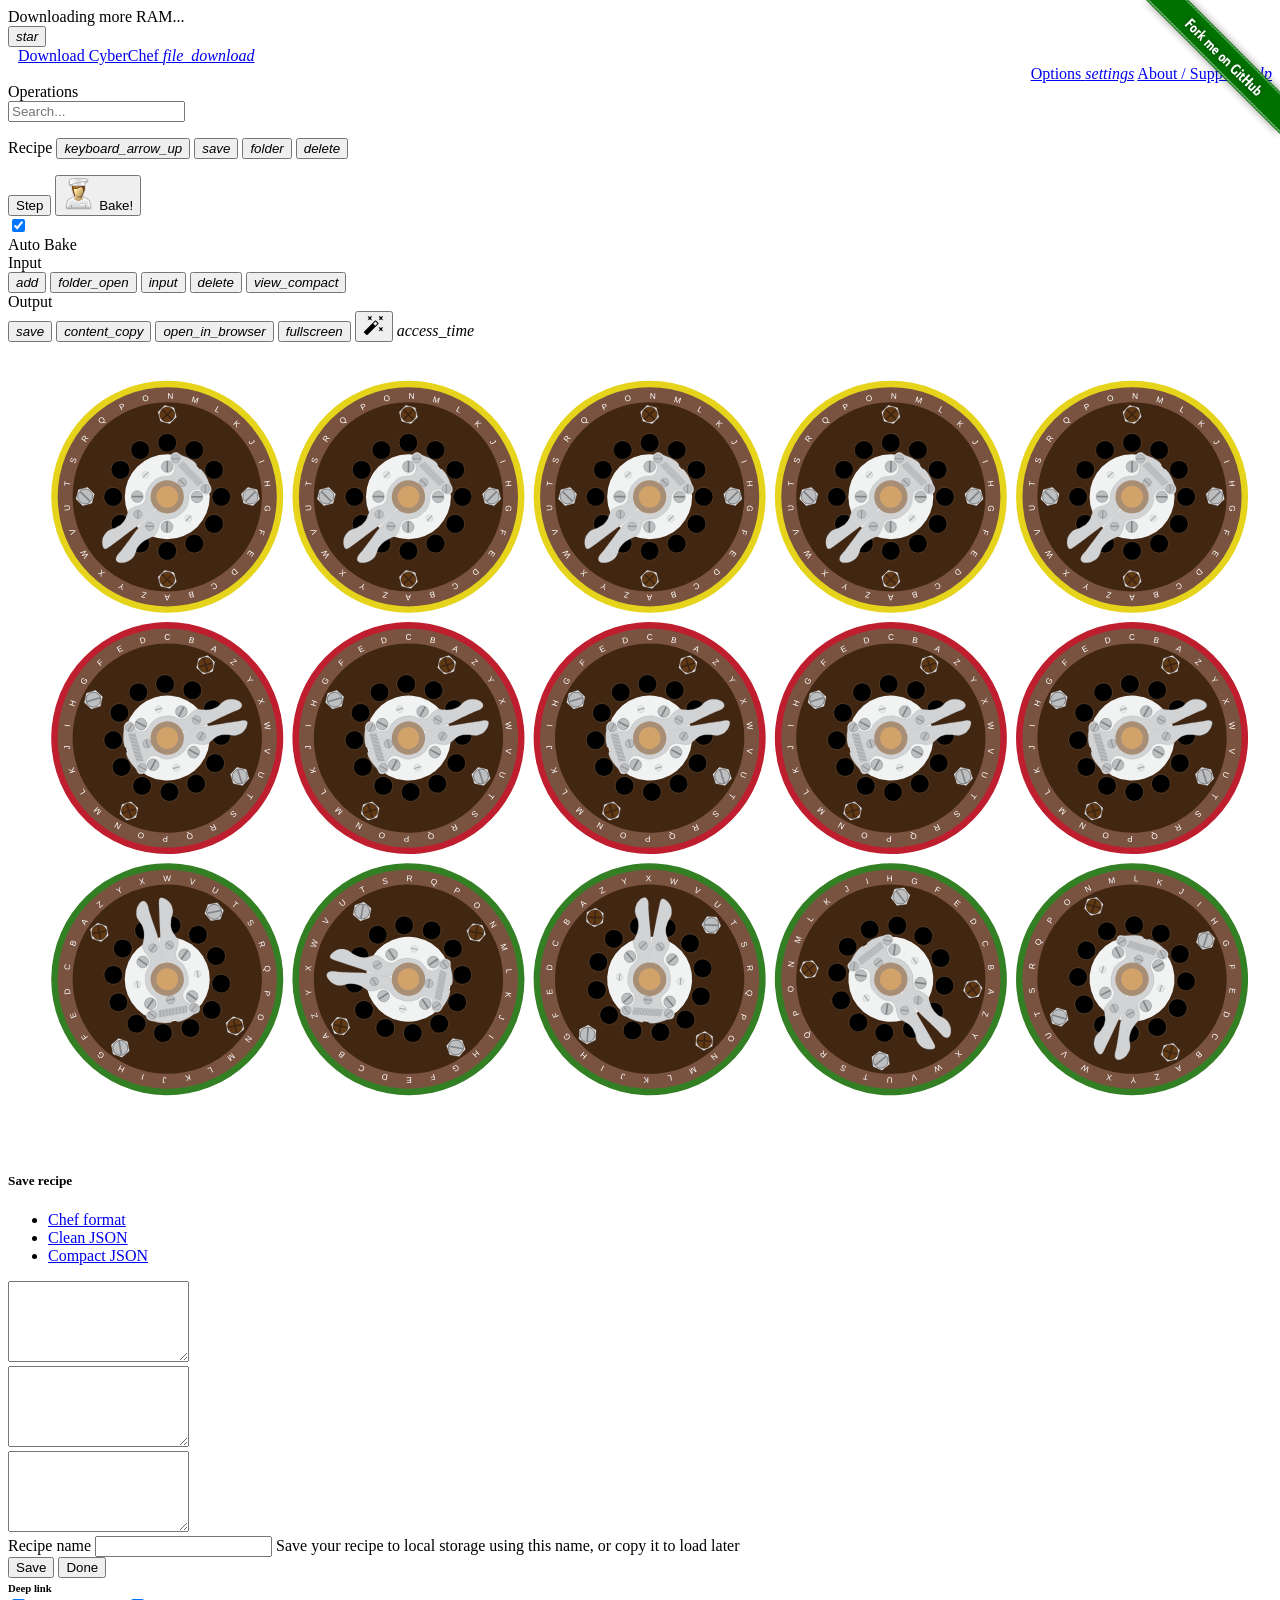
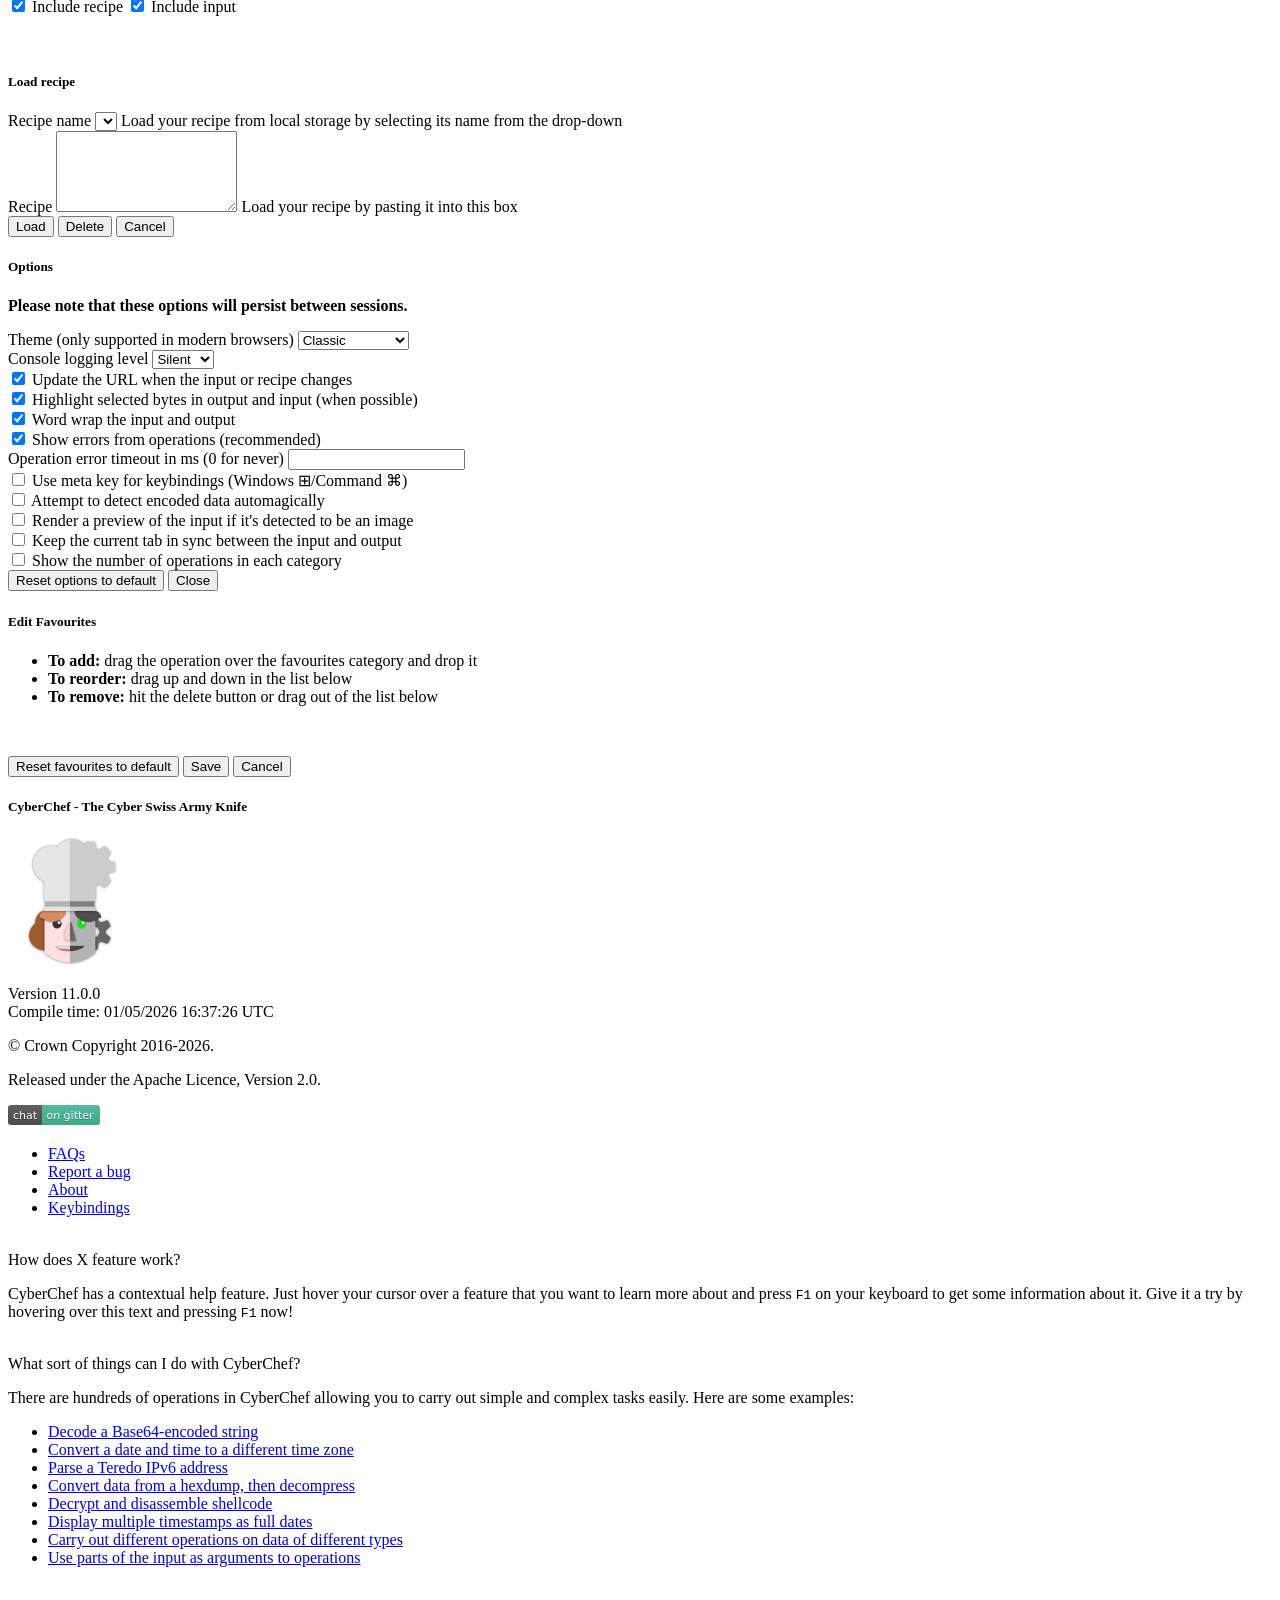
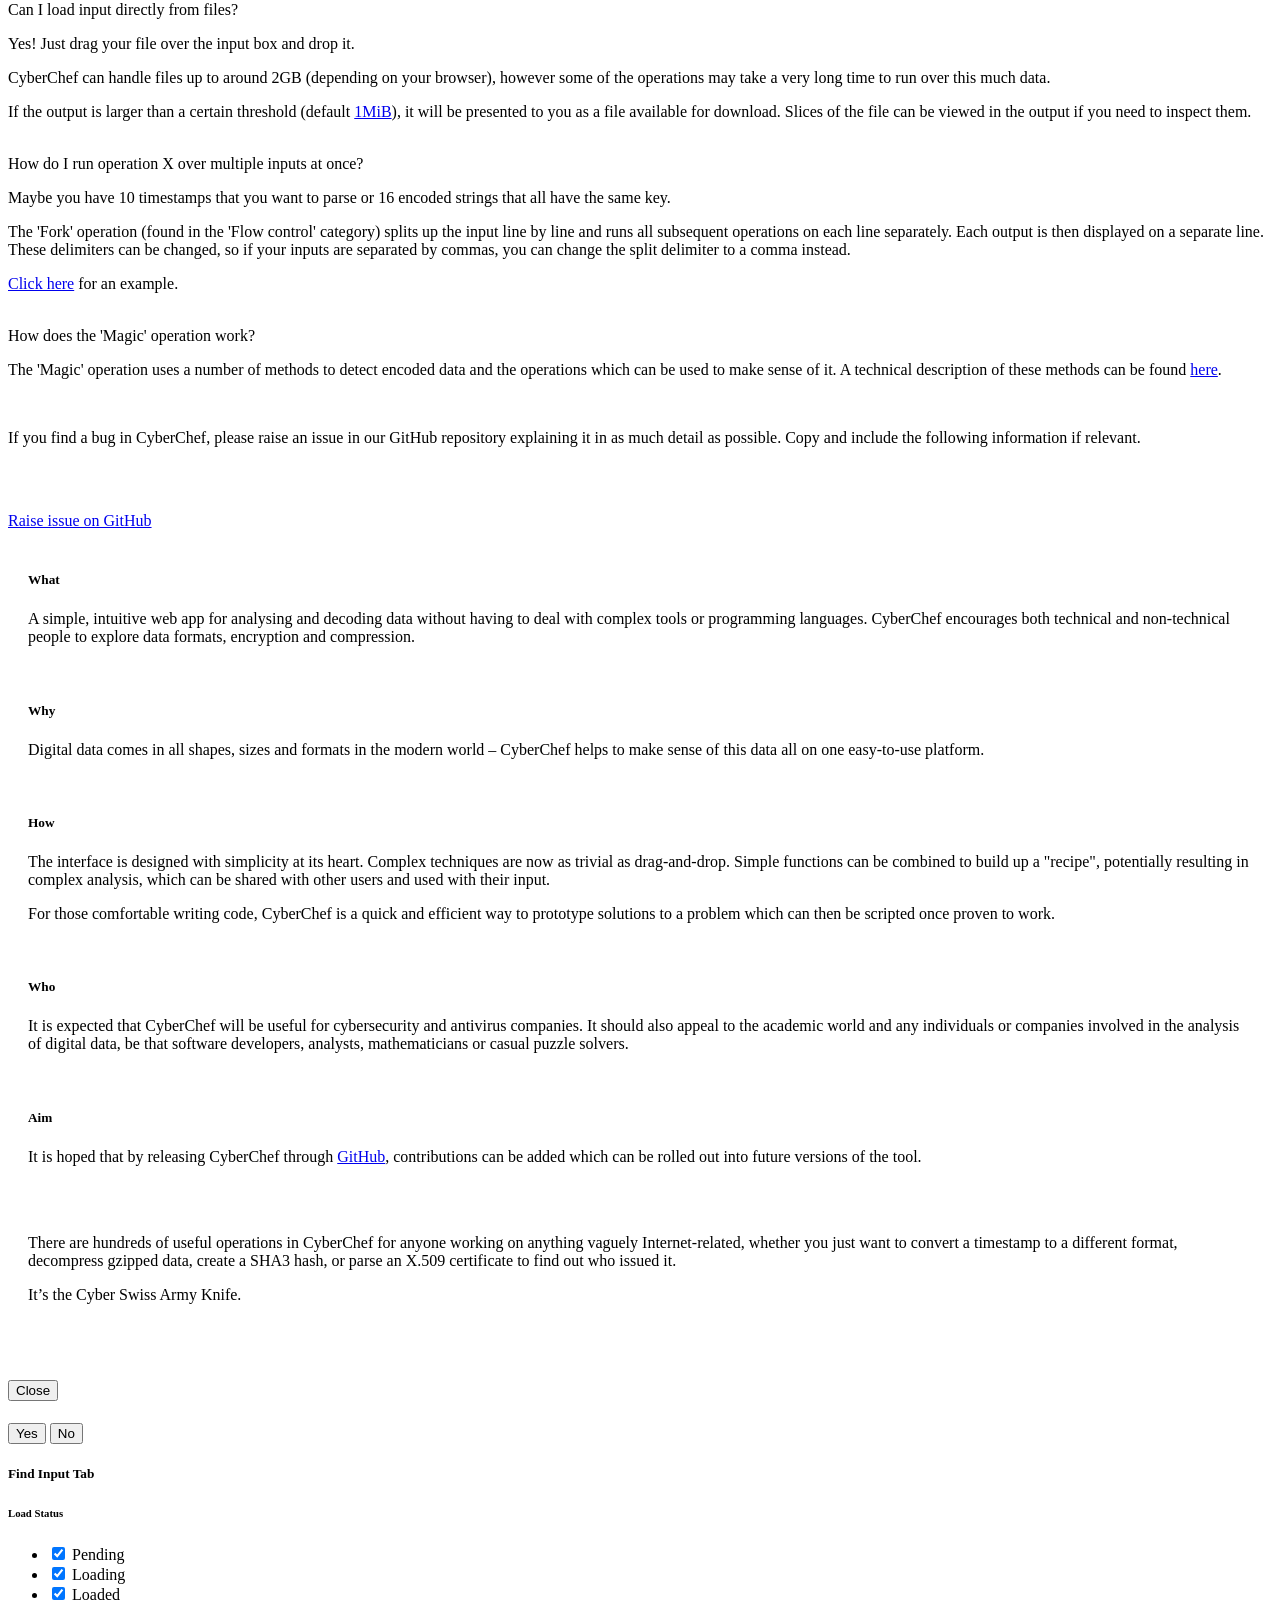
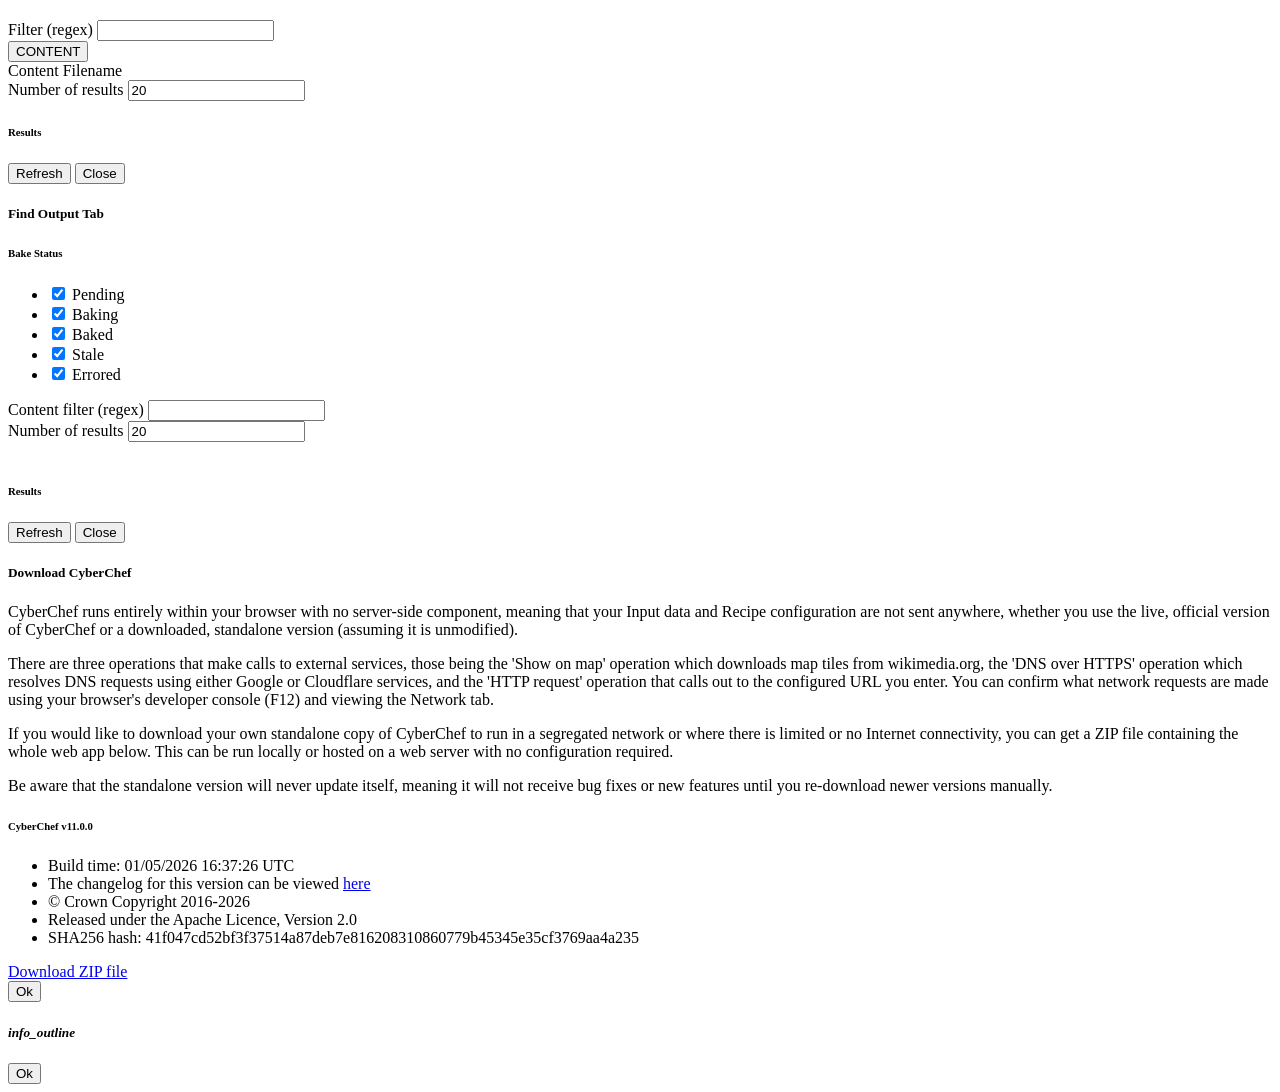
==== commit 4ddf20b6: "Deploy to GitHub pages" ====
--- a/index.html
+++ b/index.html
@@ -18,7 +18,7 @@
     See the License for the specific language governing permissions and
     limitations under the License.
 -->
-<!DOCTYPE html><html lang="en" class="classic"><head><meta charset="UTF-8"><title>CyberChef</title><meta name="copyright" content="Crown Copyright 2016-2026"><meta name="description" content="The Cyber Swiss Army Knife - a web app for encryption, encoding, compression and data analysis"><meta name="keywords" content="base64, hex, decode, encode, encrypt, decrypt, compress, decompress, regex, regular expressions, hash, crypt, hexadecimal, user agent, url, certificate, x.509, parser, JSON, gzip,  md5, sha1, aes, des, blowfish, xor"><link rel="icon" type="image/ico" href="assets/aecc661b69309290f600.ico"><script type="application/javascript">"use strict";try{document.querySelector(":root").className=(JSON.parse(localStorage.getItem("options"))||{}).theme}catch(e){}var loadingMsgs=["Proving P = NP...","Computing 6 x 9...","Mining bitcoin...","Dividing by 0...","Initialising Skynet...","[REDACTED]","Downloading more RAM...","Ordering 1s and 0s...","Navigating neural network...","Importing machine learning...","Issuing Alice and Bob one-time pads...","Mining bitcoin cash...","Generating key material by trying to escape vim...","for i in range(additional): Pylon()","(creating unresolved tension...","Symlinking emacs and vim to ed...","Training branch predictor...","Timing cache hits...","Speculatively executing recipes...","Adding LLM hallucinations...","Decompressing malware..."];for(let e=loadingMsgs.length-1;e>0;--e){var j=Math.floor(Math.random()*(e+1)),temp=loadingMsgs[e];loadingMsgs[e]=loadingMsgs[j],loadingMsgs[j]=temp}function changeLoadingMsg(){var e=loadingMsgs.shift();loadingMsgs.push(e);try{var n=document.getElementById("preloader-msg");n.classList.contains("loading")||n.classList.add("loading"),n.innerHTML=e}catch(e){setTimeout(changeLoadingMsg,1e3)}}function loadingErrorHandler(e){function n(e){var n={"&":"&amp;","<":"&lt;",">":"&gt;",'"':"&quot;","'":"&#x27;","/":"&#x2F;","`":"&#x60;"};return e.replace(/[&<>"'/`]/g,function(e){return n[e]})}var r=e.message+(e.filename?"\nFilename: "+e.filename:"")+(e.lineno?"\nLine: "+e.lineno:"")+(e.colno?"\nColumn: "+e.colno:"")+(e.error?"\nError: "+e.error:"")+"\nUser-Agent: "+navigator.userAgent+"\nCyberChef version: 10.23.0";clearInterval(window.loadingMsgsInt),document.getElementById("preloader").remove(),document.getElementById("preloader-msg").remove(),document.getElementById("preloader-error").innerHTML="CyberChef encountered an error while loading.<br><br>The following browser versions are supported:<ul><li>Google Chrome 50+</li><li>Mozilla Firefox 38+</li></ul>Your user agent is:<br>"+n(navigator.userAgent)+"<br><br>If your browser is supported, please <a href='https://github.com/gchq/CyberChef/issues/new/choose'>raise an issue</a> including the following details:<br><br><pre>"+n(r)+"</pre>"}changeLoadingMsg(),window.loadingMsgsInt=setInterval(changeLoadingMsg,2e3*Math.random()+1500),window.addEventListener("error",loadingErrorHandler)</script><script defer="defer" src="assets/main.js"></script><link href="assets/main.css" rel="stylesheet"><script type='application/ld+json'>[{"@context":"http://schema.org","@graph":[{"@type":"Organization","url":"https://gchq.github.io/CyberChef/","logo":"https://gchq.github.io/CyberChef/images/cyberchef-128x128.png","sameAs":["https://github.com/gchq/CyberChef","https://www.npmjs.com/package/cyberchef"]},{"@type":"WebSite","url":"https://gchq.github.io/CyberChef/","name":"CyberChef","potentialAction":{"@type":"SearchAction","target":"https://gchq.github.io/CyberChef/?op={operation_search_term}","query-input":"required name=operation_search_term"}}]}]</script></head><body><div id="loader-wrapper"><div id="preloader" class="loader"></div><div id="preloader-msg" class="loading-msg"></div><div id="preloader-error" class="loading-error"></div></div><button type="button" aria-label="Edit Favourites" class="btn btn-warning bmd-btn-icon" id="edit-favourites" data-toggle="tooltip" title="Edit favourites"><i class="material-icons" aria-hidden="true">star</i></button><div tabindex="0" id="content-wrapper"><div id="banner" class="row"><div class="col" style="text-align:left;padding-left:10px"><a href="#" data-toggle="modal" data-target="#download-modal" data-help-title="Downloading CyberChef" data-help="<p>CyberChef can be downloaded to run locally or hosted within your own network. It has no server-side component so all that is required is that the ZIP file is uncompressed and the files are accessible.</p><p>As a user, it is worth noting that unofficial versions of CyberChef could have been modified to introduce Input and/or Recipe exfiltration. We recommend always using the official, open source, up-to-date version of CyberChef hosted at <a href='https://gchq.github.io/CyberChef'>https://gchq.github.io/CyberChef</a> if accessible.</p><p>The Network tab in your browser's Developer console (F12) can be used to inspect the network requests made by a website. This can confirm that no data is uploaded when a CyberChef recipe is baked.</p>">Download CyberChef <i class="material-icons">file_download</i></a></div><div class="col-md-6" id="notice-wrapper"><span id="notice"><script type="text/javascript">navigator.userAgent&&navigator.userAgent.match(/Trident/)&&(document.getElementById("notice").innerHTML+="Internet Explorer is not supported, please use Firefox or Chrome instead",alert("Internet Explorer is not supported, please use Firefox or Chrome instead"))</script><noscript>JavaScript is not enabled. Good luck.</noscript></span></div><div class="col" style="text-align:right;padding-right:0"><a href="#" id="options" data-help-title="Options and Settings" data-help="Configurable options to change how CyberChef behaves. These settings are stored in your browser's local storage, meaning they will persist between sessions that use the same browser profile.">Options <i class="material-icons">settings</i></a> <a href="#" id="support" data-toggle="modal" data-target="#support-modal" data-help-title="About / Support" data-help="This pane provides information about the CyberChef web app, how to use some of the features, and how to raise bug reports.">About / Support <i class="material-icons">help</i></a></div></div><div id="workspace-wrapper"><div id="operations" class="split split-horizontal no-select"><div class="title no-select" data-help-title="Operations list" data-help="<p>The Operations list contains all the operations in CyberChef arranged into categories. Some operations may be present in multiple categories. You can search for operations using the search box.</p><p>To use an operation, either double click it, or drag it into the Recipe pane. You will then be able to configure its arguments (or 'Ingredients' in CyberChef terminology).</p>">Operations <span class="op-count"></span></div><input id="search" type="search" class="form-control" placeholder="Search..." autocomplete="off" tabindex="0" data-help-title="Searching for operations" data-help="<p>Use the search box to find useful operations.</p><p>Both operation names and descriptions are queried using a fuzzy matching algorithm.</p>"><ul id="search-results" class="op-list"></ul><div id="categories" class="panel-group no-select"></div></div><div id="recipe" class="split split-horizontal no-select" data-help-title="Recipe pane" data-help="<p>The Recipe pane is where your chosen Operations are configured. If you are a programmer, think of these as functions. If you are not a programmer, these are like steps in a cake recipe. The Input data will be processed based on the Operations in your Recipe.</p><ul><li>To reorder, simply drag and drop the Operations into the order your require</li><li>To remove an operation, either double click it, or drag it outside of the Recipe pane</li></ul><p>The arguments (or 'Ingredients' in CyberChef terminology) can be configured to change how an Operation processes the data.</p>"><div class="title no-select">Recipe <span class="pane-controls hide-on-maximised-output"><button type="button" aria-label="Hide arguments" class="btn btn-primary bmd-btn-icon" id="hide-icon" data-toggle="tooltip" title="Hide arguments" hide-args="false" data-help-title="Hiding every Operation's argument view in a Recipe" data-help="Clicking 'Hide arguments' will hide all the argument views for every Operation in the Recipe, to save space when you have too many Operation in your Recipe"><i class="material-icons">keyboard_arrow_up</i></button> <button type="button" aria-label="Save recipe" class="btn btn-primary bmd-btn-icon" id="save" data-toggle="tooltip" title="Save recipe" data-help-title="Saving a recipe" data-help="<p>Recipes can be represented in a few different formats and saved for use at a later date. You can either copy the Recipe configuration and save it somewhere offline for later use, or use your browser's local storage.</p><ul><li><b>Deep link:</b> The easiest way to share a CyberChef Recipe is to copy the deep link, either from the address bar (which is updated as the Recipe or Input changes), or from the 'Save recipe' pane. When you visit this link, the Recipe and Input will be populated from where you left off.</li><li><b>Chef format:</b> This custom format is designed to be compact and easily readable. It is the format used in CyberChef's URL, so it largely uses characters that do not have to be escaped in URL encoding, making it a little easier to understand what a CyberChef URL contains.</li><li><b>Clean JSON:</b> This JSON format uses whitespace and indentation in a way that makes the Recipe easy to read.</li><li><b>Compact JSON:</b> This is the most compact way that the Recipe can be represented in JSON.</li><li><b>Local storage:</b> Alternatively, you can enter a name into the 'Recipe name' field and save to your browser's local storage. The Recipe will then be available to load from the 'Load Recipe' pane as long as you are using the same browser profile. Be aware that if your browser profile is cleaned, you may lose this data.</li></ul>"><i class="material-icons" aria-hidden="true">save</i></button> <button type="button" aria-label="Load recipe" class="btn btn-primary bmd-btn-icon" id="load" data-toggle="tooltip" title="Load recipe" data-help-title="Loading a recipe" data-help="<p>Saved recipes can be loaded using one of the following methods:</p><ul><li>If you have a CyberChef deep link, simply visit that link and the Recipe and Input will be populated automatically.</li><li>If you have a Recipe string in any of the accepted formats, paste it into the 'Load recipe' pane textbox and click 'Load'.</li><li>If you have saved a Recipe to your browser's local storage, it should be available in the dropdown menu in the 'Load recipe' pane. If it is not there, you may not be using the same browser profile, or your profile may have been cleared.</li></ul>"><i class="material-icons" aria-hidden="true">folder</i></button> <button type="button" aria-label="Clear recipe" class="btn btn-primary bmd-btn-icon" id="clr-recipe" data-toggle="tooltip" title="Clear recipe" data-help-title="Clearing a recipe" data-help="Clicking the 'Clear recipe' button will remove all operations from the Recipe. It will not clear the Input, but it will trigger a Bake if Auto-bake is turned on, which will change the value of the Output."><i class="material-icons" aria-hidden="true">delete</i></button></span></div><ul id="rec-list" class="list-area no-select"></ul><div id="controls" class="no-select hide-on-maximised-output"><div id="controls-content"><button type="button" class="mx-2 btn btn-lg btn-secondary" id="step" data-toggle="tooltip" title="Step through the recipe" data-help-title="Stepping through the Recipe" data-help="<p>The Step button allows you to execute one operation at a time, rather than running the whole Recipe from beginning to end.</p><p>Step allows you to inspect the data at each stage of the Recipe and understand what is being passed to the next operation.</p>">Step</button> <button type="button" class="mx-2 btn btn-lg btn-success btn-raised btn-block" id="bake" data-help-title="Baking" data-help="<p>Baking causes CyberChef to run the Recipe against your data. This involves three steps:</p><ol><li>The data in the Input is encoded into bytes using the character encoding selected in the Input status bar.</li><li>The data is run through each of the operations in the Recipe in turn with the output of one operation being fed into the next operation as its input.</li><li>The outcome of the final operation in the Recipe is decoded into Output text using the character encoding selected in the Output status bar.</li></ol><p>If there are multiple Inputs, the Bake button causes every Input to be baked simultaneously.</p>"><img aria-hidden="true" src="images/cook_male-32x32.png" alt="Chef Icon"> <span>Bake!</span></button><div class="form-group" style="display:contents"><div class="mx-1 checkbox" data-help-title="Auto-bake" data-help="<p>When Auto-bake is turned on, CyberChef will bake the Input using the Recipe whenever anything in the Input or Recipe changes.</p>This includes:<ul><li>Adding or removing operations</li><li>Modifying operation arguments</li><li>Editing the Input</li><li>Changing the Input character encoding</li></ul><p>If there are multiple inputs, only the currently active tab will be baked when Auto-bake triggers. You can bake all inputs manually using the Bake button.</p>"><label id="auto-bake-label"><input type="checkbox" checked="checked" id="auto-bake"><br>Auto Bake</label></div></div></div></div></div><div class="split split-horizontal" id="IO"><div id="input" class="split no-select" data-help-title="Input pane" data-help="<p>Input data can be entered by typing it in, pasting it in, dragging it in, or using the 'Load file' or 'Load folder' buttons.</p><p>CyberChef does its best to represent data as accurately as possible to ensure you know exactly what you are working with. Non-printable characters are represented using control character pictures, for example a null byte (0x00) is displayed like this: <span title='Control character null' aria-label='Control character null' class='cm-specialChar'>␀</span>.</p>"><div class="title no-select"><label for="input-text">Input</label> <span class="pane-controls"><div class="io-info" id="input-files-info"></div><button type="button" aria-label="Add new input tab" class="btn btn-primary bmd-btn-icon" id="btn-new-tab" data-toggle="tooltip" title="Add a new input tab" data-help-title="Tabs" data-help="<p>New tabs can be created to support multiple Inputs. These tabs have their own associated character encodings and EOL separators, as defined in their status bars.</p><p>The deep link in the URL bar only contains information about the currently active tab.</p>"><i class="material-icons" aria-hidden="true">add</i></button> <button type="button" aria-label="Open folder as input" class="btn btn-primary bmd-btn-icon" id="btn-open-folder" data-toggle="tooltip" title="Open folder as input" data-help-title="Opening a folder" data-help="<p>You can open a whole folder into CyberChef, which will result in each file being loaded into a separate Input tab.</p><p>CyberChef can handle lots of Input files, but be aware that performance may suffer, especially if the files are large in size.</p><p>Folders can also be loaded by dragging them over the Input pane and dropping them.</p>"><i class="material-icons" aria-hidden="true">folder_open</i> <input type="file" id="open-folder" style="display:none" multiple="multiple" directory webkitdirectory></button> <button type="button" aria-label="Open file as input" class="btn btn-primary bmd-btn-icon" id="btn-open-file" data-toggle="tooltip" title="Open file as input" data-help-title="Opening a file" data-help="<p>Files can be loaded into CyberChef individually or in groups, either using the 'Open file as input' button, or by dragging and dropping them over the Input pane.</p><p>CyberChef can handle reasonably large files (at least 500MB, depending on hardware), but performance may be impacted and some Operations will run very slowly over large Inputs.</p>"><i class="material-icons" aria-hidden="true">input</i> <input type="file" id="open-file" style="display:none" multiple="multiple"></button> <button type="button" aria-label="Clear input and output" class="btn btn-primary bmd-btn-icon" id="clr-io" data-toggle="tooltip" title="Clear input and output" data-help-title="Clearing the Input and Output" data-help="Clicking the 'Clear input and output' button will remove all Inputs and Outputs. It will not clear the Recipe."><i class="material-icons" aria-hidden="true">delete</i></button> <button type="button" aria-label="Reset pane layout" class="btn btn-primary bmd-btn-icon" id="reset-layout" data-toggle="tooltip" title="Reset pane layout" data-help-title="Resetting the pane layout" data-help="CyberChef's panes can be resized to suit your area of focus. This button will reset the pane sizes to their default configuration."><i class="material-icons" aria-hidden="true">view_compact</i></button></span></div><div id="input-wrapper" class="no-select"><div id="input-tabs-wrapper" style="display:none" class="no-select" data-help-proxy="#btn-new-tab"><span id="btn-previous-input-tab" class="input-tab-buttons">&lt; </span><span id="btn-input-tab-dropdown" class="input-tab-buttons" data-toggle="dropdown" aria-haspopup="true" aria-expanded="false">···</span><div class="dropdown-menu" aria-labelledby="btn-input-tab-dropdown"><a id="btn-go-to-input-tab" class="dropdown-item">Go to tab </a><a id="btn-find-input-tab" class="dropdown-item">Find tab </a><a id="btn-close-all-tabs" class="dropdown-item">Close all tabs</a></div><span id="btn-next-input-tab" class="input-tab-buttons">&gt;</span><ul id="input-tabs"></ul></div><div id="input-text"></div></div></div><div id="output" class="split" data-help-title="Output pane" data-help="<p>This pane displays the results of the Recipe after it has processed your Input.</p><p>CyberChef does its best to represent data as accurately as possible to ensure you know exactly what you are working with. Non-printable characters are represented using control character pictures, for example a null byte (0x00) is displayed like this: <span title='Control character null' aria-label='Control character null' class='cm-specialChar'>␀</span>.</p><p>When copying these characters from the Output, the original byte value will be copied into your clipboard, rather than the control character picture itself.</p>"><div class="title no-select"><label for="output-text">Output</label> <span class="pane-controls"><div class="io-info" id="bake-info"></div><button type="button" class="btn btn-primary bmd-btn-icon" id="save-all-to-file" data-toggle="tooltip" title="Save all outputs to a zip file" style="display:none" data-help-title="Saving all outputs to a zip file" data-help="<p>When operating with multiple tabbed Inputs and Outputs, you can use this button to save off all the Outputs at once in a ZIP file.</p><p>Use the 'Bake' button to bake all Inputs at once.</p><p>You will be given the choice to specify the file extension for the Outputs, or you can let CyberChef attempt to detect the filetype of each one. If an Output's type is not clear, CyberChef will use the '.dat' extension.</p>"><i class="material-icons">archive</i></button> <button type="button" aria-label="save" class="btn btn-primary bmd-btn-icon" id="save-to-file" data-toggle="tooltip" title="Save output to file" data-help-title="Saving output to a file" data-help="The currently active Output can be saved to a file. You will be asked to specify a filename. CyberChef will attempt to guess the correct file extension based on the data. If a file type cannot be detected, the extension defaults to '.dat' but can be changed manually."><i class="material-icons" aria-hidden="true">save</i></button> <button type="button" aria-label="copy content" class="btn btn-primary bmd-btn-icon" id="copy-output" data-toggle="tooltip" title="Copy raw output to the clipboard" data-help-title="Copying raw output to the clipboard" data-help="<p>Data can be copied from the Output in the normal way by selecting text and copying it. This button provides a quick way of copying the entire output to the clipboard without having to select it. It directly copies the raw data rather than selecting text in the Output editor. Each method will have the same result, but the button may be more efficient for large Outputs as it does not require any DOM interaction.</p>"><i class="material-icons" aria-hidden="true">content_copy</i></button> <button type="button" aria-label="replace input with output" class="btn btn-primary bmd-btn-icon" id="switch" data-toggle="tooltip" title="Replace input with output" data-help-title="Replacing input with output" data-help="<p>This button moves the currently active Output data into the currently active Input tab, overwriting whatever data was already there.</p><p>The Input character encoding and EOL sequence will be changed to match the current Output values, so that the data is interpreted correctly.</p>"><i class="material-icons" aria-hidden="true">open_in_browser</i></button> <button type="button" aria-label="maximise output pane" class="btn btn-primary bmd-btn-icon" id="maximise-output" data-toggle="tooltip" title="Maximise output pane" data-help-title="Maximising the Output pane" data-help="This button allows you to view the Output pane at maximum size, hiding the Operations, Recipe and Input panes. You can restore the pane to its normal size by clicking the same button again."><i class="material-icons" aria-hidden="true">fullscreen</i></button> </span><button type="button" class="btn btn-primary bmd-btn-icon hidden" id="magic" data-toggle="tooltip" title="Magic!" data-html="true" data-help-title="CyberChef Magic!" data-help="<p>One of CyberChef's best features is its ability to automatically detect which Operations might make more sense of your data. The Magic button appears when CyberChef has a suggested Operation for you based on the data in the Output.</p><p>Clicking on the button will add the suggested Operation(s) to your Recipe.</p><p>This background Magic detection will inspect your Output up to three levels deep and attempt to unwrap it using a range of techniques. For more control, use the 'Magic' operation, which allows you to configure greater depth and filter based on various parameters.</p><p>Further information about CyberChef Magic can be found <a href='https://github.com/gchq/CyberChef/wiki/Automatic-detection-of-encoded-data-using-CyberChef-Magic'>here</a>.</p>"><svg width="22" height="22" viewBox="0 0 24 24"><path d="M7.5,5.6L5,7L6.4,4.5L5,2L7.5,3.4L10,2L8.6,4.5L10,7L7.5,5.6M19.5,15.4L22,14L20.6,16.5L22,19L19.5,17.6L17,19L18.4,16.5L17,14L19.5,15.4M22,2L20.6,4.5L22,7L19.5,5.6L17,7L18.4,4.5L17,2L19.5,3.4L22,2M13.34,12.78L15.78,10.34L13.66,8.22L11.22,10.66L13.34,12.78M14.37,7.29L16.71,9.63C17.1,10 17.1,10.65 16.71,11.04L5.04,22.71C4.65,23.1 4,23.1 3.63,22.71L1.29,20.37C0.9,20 0.9,19.35 1.29,18.96L12.96,7.29C13.35,6.9 14,6.9 14.37,7.29Z"/></svg></button> <span id="stale-indicator" class="hidden" data-toggle="tooltip" title="The output is stale. The input or recipe has changed since this output was generated. Bake again to get the new value." data-help-title="Staleness indicator" data-help="The staleness indicator is displayed when the Recipe or Input has changed but the Output has not yet been updated to reflect this. It is most commonly displayed when Auto-bake is turned off and indicates that you need to Bake in order to see an accurate Output."><i class="material-icons">access_time</i></span></div><div id="output-wrapper" class="no-select"><div id="output-tabs-wrapper" style="display:none" class="no-select"><span id="btn-previous-output-tab" class="output-tab-buttons">&lt; </span><span id="btn-output-tab-dropdown" class="output-tab-buttons" data-toggle="dropdown" aria-haspopup="true" aria-expanded="false">···</span><div class="dropdown-menu" aria-labelledby="btn-input-tab-dropdown"><a id="btn-go-to-output-tab" class="dropdown-item">Go to tab </a><a id="btn-find-output-tab" class="dropdown-item">Find tab</a></div><span id="btn-next-output-tab" class="output-tab-buttons">&gt;</span><ul id="output-tabs"></ul></div><div id="output-text"></div><div id="output-loader"><div id="output-loader-animation"><object id="bombe" data="[data-uri]" width="100%" height="100%" data-help-title="Loading animation" data-help="This loading animation shows an accurate representation of how rotors moved on The Bombe, an electro-mechanical device built at Bletchley Park in 1939 by Alan Turing with refinements by Gordon Welchman in 1940. The Bombe was used by the Government Code and Cipher School (the precursor to GCHQ) to discover daily settings of Enigma machines used by the German military in World War 2.<br><br>More information can be found on <a href='https://wikipedia.org/wiki/Bombe'>Wikipedia</a>."></object></div><div class="loading-msg"></div></div></div></div></div></div></div><div class="modal fade" id="save-modal" tabindex="-1" role="dialog"><div class="modal-dialog modal-lg" role="document"><div class="modal-content" data-help-proxy="#save"><div class="modal-header"><h5 class="modal-title">Save recipe</h5></div><div class="modal-body"><div class="form-group"><ul class="nav nav-tabs" role="tablist"><li class="nav-item"><a class="nav-link active" href="#chef-format" role="tab" data-toggle="tab">Chef format</a></li><li class="nav-item"><a class="nav-link" href="#clean-json" role="tab" data-toggle="tab">Clean JSON</a></li><li class="nav-item"><a class="nav-link" href="#compact-json" role="tab" data-toggle="tab">Compact JSON</a></li></ul><div class="tab-content" id="save-texts"><div role="tabpanel" class="tab-pane active" id="chef-format"><textarea class="form-control" id="save-text-chef" rows="5"></textarea></div><div role="tabpanel" class="tab-pane" id="clean-json"><textarea class="form-control" id="save-text-clean" rows="5"></textarea></div><div role="tabpanel" class="tab-pane" id="compact-json"><textarea class="form-control" id="save-text-compact" rows="5"></textarea></div></div></div><div class="form-group"><label for="save-name" class="bmd-label-floating">Recipe name</label> <input type="text" class="form-control" id="save-name"> <span class="bmd-help">Save your recipe to local storage using this name, or copy it to load later</span></div></div><div class="modal-footer" id="save-footer"><button type="button" class="btn btn-primary" id="save-button" data-dismiss="modal">Save</button> <button type="button" class="btn btn-secondary" data-dismiss="modal">Done</button></div><div class="modal-body"><div class="form-group" id="save-link-group"><h6 style="display:inline">Deep link</h6><div class="save-link-options"><label class="checkbox-inline"><input type="checkbox" id="save-link-recipe-checkbox" checked="checked"> Include recipe</label> <label class="checkbox-inline"><input type="checkbox" id="save-link-input-checkbox" checked="checked"> Include input</label></div><br><br><a id="save-link" style="word-wrap:break-word"></a></div></div></div></div></div><div class="modal fade" id="load-modal" tabindex="-1" role="dialog"><div class="modal-dialog modal-lg" role="document"><div class="modal-content" data-help-proxy="#load"><div class="modal-header"><h5 class="modal-title">Load recipe</h5></div><div class="modal-body"><div class="form-group"><label for="load-name" class="bmd-label-floating">Recipe name</label> <select class="form-control" id="load-name"></select> <span class="bmd-help">Load your recipe from local storage by selecting its name from the drop-down</span></div><div class="form-group"><label for="load-text" class="bmd-label-floating">Recipe</label> <textarea class="form-control" id="load-text" rows="5"></textarea> <span class="bmd-help">Load your recipe by pasting it into this box</span></div></div><div class="modal-footer"><button type="button" class="btn btn-primary" id="load-button" data-dismiss="modal">Load</button> <button type="button" class="btn btn-danger" id="load-delete-button">Delete</button> <button type="button" class="btn btn-secondary" data-dismiss="modal">Cancel</button></div></div></div></div><div class="modal fade" id="options-modal" tabindex="-1" role="dialog"><div class="modal-dialog modal-lg" role="document"><div class="modal-content" data-help-proxy="#options"><div class="modal-header"><h5 class="modal-title">Options</h5></div><div class="modal-body" id="options-body"><p style="font-weight:700">Please note that these options will persist between sessions.</p><div class="form-group option-item"><label for="theme" class="bmd-label-floating">Theme (only supported in modern browsers)</label> <select class="form-control" option="theme" id="theme"><option value="classic">Classic</option><option value="dark">Dark</option><option value="geocities">GeoCities</option><option value="solarizedDark">Solarized Dark</option><option value="solarizedLight">Solarized Light</option></select></div><div class="form-group option-item"><label for="logLevel" class="bmd-label-floating">Console logging level</label> <select class="form-control" option="logLevel" id="logLevel"><option value="silent">Silent</option><option value="error">Error</option><option value="warn">Warn</option><option value="info">Info</option><option value="debug">Debug</option><option value="trace">Trace</option></select></div><div class="checkbox option-item"><label for="updateUrl"><input type="checkbox" option="updateUrl" id="updateUrl" checked="checked"> Update the URL when the input or recipe changes</label></div><div class="checkbox option-item"><label for="showHighlighter"><input type="checkbox" option="showHighlighter" id="showHighlighter" checked="checked"> Highlight selected bytes in output and input (when possible)</label></div><div class="checkbox option-item"><label for="wordWrap"><input type="checkbox" option="wordWrap" id="wordWrap" checked="checked"> Word wrap the input and output</label></div><div class="checkbox option-item mb-0"><label for="showErrors"><input type="checkbox" option="showErrors" id="showErrors" checked="checked"> Show errors from operations (recommended)</label></div><div class="form-group option-item"><label for="errorTimeout" class="bmd-label-floating">Operation error timeout in ms (0 for never)</label> <input type="number" class="form-control" option="errorTimeout" id="errorTimeout"></div><div class="checkbox option-item"><label for="useMetaKey"><input type="checkbox" option="useMetaKey" id="useMetaKey"> Use meta key for keybindings (Windows ⊞/Command ⌘)</label></div><div class="checkbox option-item"><label for="autoMagic"><input type="checkbox" option="autoMagic" id="autoMagic"> Attempt to detect encoded data automagically</label></div><div class="checkbox option-item"><label for="imagePreview"><input type="checkbox" option="imagePreview" id="imagePreview"> Render a preview of the input if it's detected to be an image</label></div><div class="checkbox option-item"><label for="syncTabs"><input type="checkbox" option="syncTabs" id="syncTabs"> Keep the current tab in sync between the input and output</label></div><div class="checkbox option-item"><label for="showCatCount"><input type="checkbox" option="showCatCount" id="showCatCount"> Show the number of operations in each category</label></div></div><div class="modal-footer"><button type="button" class="btn btn-secondary" id="reset-options">Reset options to default</button> <button type="button" class="btn btn-secondary" data-dismiss="modal">Close</button></div></div></div></div><div class="modal fade" id="favourites-modal" tabindex="-1" role="dialog"><div class="modal-dialog modal-lg" role="document"><div class="modal-content" data-help-proxy="a[data-target='#catFavourites']"><div class="modal-header"><h5 class="modal-title">Edit Favourites</h5></div><div class="modal-body" id="favourites-body"><ul><li><span style="font-weight:700">To add:</span> drag the operation over the favourites category and drop it</li><li><span style="font-weight:700">To reorder:</span> drag up and down in the list below</li><li><span style="font-weight:700">To remove:</span> hit the delete button or drag out of the list below</li></ul><br><ul id="edit-favourites-list" class="op-list"></ul><div class="option-item"></div></div><div class="modal-footer"><button type="button" class="btn btn-secondary" data-dismiss="modal" id="reset-favourites">Reset favourites to default</button> <button type="button" class="btn btn-success" data-dismiss="modal" id="save-favourites">Save</button> <button type="button" class="btn btn-danger" data-dismiss="modal">Cancel</button></div></div></div></div><div class="modal fade" id="support-modal" tabindex="-1" role="dialog"><div class="modal-dialog modal-lg" role="document"><div class="modal-content" data-help-proxy="#support"><div class="modal-header"><h5 class="modal-title">CyberChef - The Cyber Swiss Army Knife</h5></div><div class="modal-body"><img aria-hidden="true" class="about-img-left" src="images/cyberchef-128x128.png" alt="CyberChef Logo"><p class="subtext">Version 10.23.0<br>Compile time: 22/04/2026 19:09:49 UTC</p><p>&copy; Crown Copyright 2016-2026.</p><p>Released under the Apache Licence, Version 2.0.</p><p><a href="https://gitter.im/gchq/CyberChef"><img src="[data-uri]"></a></p><ul class="nav nav-tabs" role="tablist"><li class="nav-item" role="presentation"><a id="tab-1" class="nav-link active" href="#faqs" aria-controls="profile" role="tab" data-toggle="tab">FAQs</a></li><li class="nav-item" role="presentation"><a id="tab-2" class="nav-link" href="#report-bug" aria-controls="messages" role="tab" data-toggle="tab">Report a bug</a></li><li class="nav-item" role="presentation"><a id="tab-3" class="nav-link" href="#about" aria-controls="messages" role="tab" data-toggle="tab">About</a></li><li class="nav-item" role="presentation"><a id="tab-4" class="nav-link" href="#keybindings" aria-controls="messages" role="tab" data-toggle="tab">Keybindings</a></li></ul><div class="tab-content"><div role="tabpanel" class="tab-pane active" id="faqs" data-help-title="FAQ pane" data-help="The Frequently Asked Questions pane provides answers to some of the most common queries people have about CyberChef."><br><a class="btn btn-primary" data-toggle="collapse" data-target="#faq-contextual-help">How does X feature work?</a><div class="collapse" id="faq-contextual-help"><p>CyberChef has a contextual help feature. Just hover your cursor over a feature that you want to learn more about and press <code>F1</code> on your keyboard to get some information about it. Give it a try by hovering over this text and pressing <code>F1</code> now!</p></div><br><a class="btn btn-primary" data-toggle="collapse" data-target="#faq-examples">What sort of things can I do with CyberChef?</a><div class="collapse" id="faq-examples"><p>There are <span class="num-ops">hundreds of</span> operations in CyberChef allowing you to carry out simple and complex tasks easily. Here are some examples:</p><ul><li><a href="#recipe=From_Base64('A-Za-z0-9%2B/%3D',true)&input=VTI4Z2JHOXVaeUJoYm1RZ2RHaGhibXR6SUdadmNpQmhiR3dnZEdobElHWnBjMmd1">Decode a Base64-encoded string</a></li><li><a href="#recipe=Translate_DateTime_Format('Standard%20date%20and%20time','DD/MM/YYYY%20HH:mm:ss','UTC','dddd%20Do%20MMMM%20YYYY%20HH:mm:ss%20Z%20z','Australia/Queensland')&input=MTUvMDYvMjAxNSAyMDo0NTowMA">Convert a date and time to a different time zone</a></li><li><a href="#recipe=Parse_IPv6_address()&input=MjAwMTowMDAwOjQxMzY6ZTM3ODo4MDAwOjYzYmY6M2ZmZjpmZGQy">Parse a Teredo IPv6 address</a></li><li><a href="#recipe=From_Hexdump()Gunzip()&input=MDAwMDAwMDAgIDFmIDhiIDA4IDAwIDEyIGJjIGYzIDU3IDAwIGZmIDBkIGM3IGMxIDA5IDAwIDIwICB8Li4uLi6881cu/y7HwS4uIHwKMDAwMDAwMTAgIDA4IDA1IGQwIDU1IGZlIDA0IDJkIGQzIDA0IDFmIGNhIDhjIDQ0IDIxIDViIGZmICB8Li7QVf4uLdMuLsouRCFb/3wKMDAwMDAwMjAgIDYwIGM3IGQ3IDAzIDE2IGJlIDQwIDFmIDc4IDRhIDNmIDA5IDg5IDBiIDlhIDdkICB8YMfXLi6%2BQC54Sj8uLi4ufXwKMDAwMDAwMzAgIDRlIGM4IDRlIDZkIDA1IDFlIDAxIDhiIDRjIDI0IDAwIDAwIDAwICAgICAgICAgICB8TshObS4uLi5MJC4uLnw">Convert data from a hexdump, then decompress</a></li><li><a href="#recipe=RC4(%7B'option':'UTF8','string':'secret'%7D,'Hex','Hex')Disassemble_x86('64','Full%20x86%20architecture',16,0,true,true)&input=[base64]">Decrypt and disassemble shellcode</a></li><li><a href="#recipe=Fork('%5C%5Cn','%5C%5Cn',false)From_UNIX_Timestamp('Seconds%20(s)')&input=OTc4MzQ2ODAwCjEwMTI2NTEyMDAKMTA0NjY5NjQwMAoxMDgxMDg3MjAwCjExMTUzMDUyMDAKMTE0OTYwOTYwMA">Display multiple timestamps as full dates</a></li><li><a href="#recipe=Fork('%5C%5Cn','%5C%5Cn',false)Conditional_Jump('1',false,'base64',10)To_Hex('Space')Return()Label('base64')To_Base64('A-Za-z0-9%2B/%3D')&input=U29tZSBkYXRhIHdpdGggYSAxIGluIGl0ClNvbWUgZGF0YSB3aXRoIGEgMiBpbiBpdA">Carry out different operations on data of different types</a></li><li><a href="#recipe=Register('key%3D(%5B%5C%5Cda-f%5D*)',true,false)Find_/_Replace(%7B'option':'Regex','string':'.*data%3D(.*)'%7D,'$1',true,false,true)RC4(%7B'option':'Hex','string':'$R0'%7D,'Hex','Latin1')&input=aHR0cDovL21hbHdhcmV6LmJpei9iZWFjb24ucGhwP2tleT0wZTkzMmE1YyZkYXRhPThkYjdkNWViZTM4NjYzYTU0ZWNiYjMzNGUzZGIxMQ">Use parts of the input as arguments to operations</a></li></ul></div><br><a class="btn btn-primary" data-toggle="collapse" data-target="#faq-load-files">Can I load input directly from files?</a><div class="collapse" id="faq-load-files"><p>Yes! Just drag your file over the input box and drop it.</p><p>CyberChef can handle files up to around 2GB (depending on your browser), however some of the operations may take a very long time to run over this much data.</p><p>If the output is larger than a certain threshold (default <a href="#recipe=Multiply('Line%20feed')Convert_data_units('Bytes%20(B)','Mebibytes%20(MiB)')&input=MTAyNAoxMDI0">1MiB</a>), it will be presented to you as a file available for download. Slices of the file can be viewed in the output if you need to inspect them.</p></div><br><a class="btn btn-primary" data-toggle="collapse" data-target="#faq-fork">How do I run operation X over multiple inputs at once?</a><div class="collapse" id="faq-fork"><p>Maybe you have 10 timestamps that you want to parse or 16 encoded strings that all have the same key.</p><p>The 'Fork' operation (found in the 'Flow control' category) splits up the input line by line and runs all subsequent operations on each line separately. Each output is then displayed on a separate line. These delimiters can be changed, so if your inputs are separated by commas, you can change the split delimiter to a comma instead.</p><p><a href="#recipe=Fork('%5C%5Cn','%5C%5Cn',false)From_UNIX_Timestamp('Seconds%20(s)')&input=OTc4MzQ2ODAwCjEwMTI2NTEyMDAKMTA0NjY5NjQwMAoxMDgxMDg3MjAwCjExMTUzMDUyMDAKMTE0OTYwOTYwMA">Click here</a> for an example.</p></div><br><a class="btn btn-primary" data-toggle="collapse" data-target="#faq-magic">How does the 'Magic' operation work?</a><div class="collapse" id="faq-magic"><p>The 'Magic' operation uses a number of methods to detect encoded data and the operations which can be used to make sense of it. A technical description of these methods can be found <a href="https://github.com/gchq/CyberChef/wiki/Automatic-detection-of-encoded-data-using-CyberChef-Magic">here</a>.</p></div></div><div role="tabpanel" class="tab-pane" id="report-bug"><br><p>If you find a bug in CyberChef, please raise an issue in our GitHub repository explaining it in as much detail as possible. Copy and include the following information if relevant.</p><br><pre id="report-bug-info"></pre><br><a class="btn btn-primary" href="https://github.com/gchq/CyberChef/issues/new/choose" role="button">Raise issue on GitHub</a></div><div role="tabpanel" class="tab-pane" id="about" style="padding:20px"><h5><strong>What</strong></h5><p>A simple, intuitive web app for analysing and decoding data without having to deal with complex tools or programming languages. CyberChef encourages both technical and non-technical people to explore data formats, encryption and compression.</p><br><h5><strong>Why</strong></h5><p>Digital data comes in all shapes, sizes and formats in the modern world – CyberChef helps to make sense of this data all on one easy-to-use platform.</p><br><h5><strong>How</strong></h5><p>The interface is designed with simplicity at its heart. Complex techniques are now as trivial as drag-and-drop. Simple functions can be combined to build up a "recipe", potentially resulting in complex analysis, which can be shared with other users and used with their input.</p><p>For those comfortable writing code, CyberChef is a quick and efficient way to prototype solutions to a problem which can then be scripted once proven to work.</p><br><h5><strong>Who</strong></h5><p>It is expected that CyberChef will be useful for cybersecurity and antivirus companies. It should also appeal to the academic world and any individuals or companies involved in the analysis of digital data, be that software developers, analysts, mathematicians or casual puzzle solvers.</p><br><h5><strong>Aim</strong></h5><p>It is hoped that by releasing CyberChef through <a href="https://github.com/gchq/CyberChef">GitHub</a>, contributions can be added which can be rolled out into future versions of the tool.</p><br><br><p>There are <span class="num-ops">hundreds of</span> useful operations in CyberChef for anyone working on anything vaguely Internet-related, whether you just want to convert a timestamp to a different format, decompress gzipped data, create a SHA3 hash, or parse an X.509 certificate to find out who issued it.</p><p>It’s the Cyber Swiss Army Knife.</p></div><div role="tabpanel" class="tab-pane" id="keybindings" style="padding:20px"><table class="table table-condensed table-bordered table-hover" id="keybList"></table></div></div></div><div class="modal-footer"><button type="button" class="btn btn-secondary" data-dismiss="modal">Close</button></div><a href="https://github.com/gchq/CyberChef"><img aria-hidden="true" style="position:absolute;top:0;right:0;border:0" src="images/fork_me.png" alt="Fork me on GitHub"></a></div></div></div><div class="modal fade" id="confirm-modal" tabindex="-1" role="dialog"><div class="modal-dialog modal-lg" role="document"><div class="modal-content"><div class="modal-header"><h5 class="modal-title" id="confirm-title"></h5></div><div class="modal-body" id="confirm-body"></div><div class="modal-footer"><button type="button" class="btn btn-success" id="confirm-yes">Yes</button> <button type="button" class="btn btn-danger" id="confirm-no" data-dismiss="modal">No</button></div></div></div></div><div class="modal fade" id="input-tab-modal" tabindex="-1" role="dialog"><div class="modal-dialog modal-lg" role="document"><div class="modal-content"><div class="modal-header"><h5 class="modal-title">Find Input Tab</h5></div><div class="modal-body" id="input-tab-body"><h6>Load Status</h6><div id="input-find-options"><ul id="input-find-options-checkboxes"><li class="checkbox input-find-option"><label for="input-show-pending"><input type="checkbox" id="input-show-pending" checked=""> Pending</label></li><li class="checkbox input-find-option"><label for="input-show-loading"><input type="checkbox" id="input-show-loading" checked=""> Loading</label></li><li class="checkbox input-find-option"><label for="input-show-loaded"><input type="checkbox" id="input-show-loaded" checked=""> Loaded</label></li></ul></div><div class="form-group input-group"><div class="toggle-string"><label for="input-filter" class="bmd-label-floating toggle-string">Filter (regex)</label> <input type="text" class="form-control toggle-string" id="input-filter"></div><div class="input-group-append"><button class="btn btn-secondary dropdown-toggle" id="input-filter-button" type="button" data-toggle="dropdown" aria-haspopup="true" aria-expanded="false">CONTENT</button><div class="dropdown-menu toggle-dropdown"><a class="dropdown-item" id="input-filter-content">Content</a> <a class="dropdown-item" id="input-filter-filename">Filename</a></div></div></div><div class="form-group input-find-option" id="input-num-results-container"><label for="input-num-results" class="bmd-label-floating">Number of results</label> <input type="number" class="form-control" id="input-num-results" value="20" min="1"></div><div style="clear:both"></div><h6>Results</h6><ul id="input-search-results"></ul></div><div class="modal-footer"><button type="button" class="btn btn-primary" id="input-filter-refresh">Refresh</button> <button type="button" class="btn btn-secondary" data-dismiss="modal">Close</button></div></div></div></div><div class="modal fade" id="output-tab-modal" tabindex="-1" role="dialog"><div class="modal-dialog modal-lg" role="document"><div class="modal-content"><div class="modal-header"><h5 class="modal-title">Find Output Tab</h5></div><div class="modal-body" id="output-tab-body"><h6>Bake Status</h6><div id="output-find-options"><ul id="output-find-options-checkboxes"><li class="checkbox output-find-option"><label for="output-show-pending"><input type="checkbox" id="output-show-pending" checked=""> Pending</label></li><li class="checkbox output-find-option"><label for="output-show-baking"><input type="checkbox" id="output-show-baking" checked=""> Baking</label></li><li class="checkbox output-find-option"><label for="output-show-baked"><input type="checkbox" id="output-show-baked" checked=""> Baked</label></li><li class="checkbox output-find-option"><label for="output-show-stale"><input type="checkbox" id="output-show-stale" checked=""> Stale</label></li><li class="checkbox output-find-option"><label for="output-show-errored"><input type="checkbox" id="output-show-errored" checked=""> Errored</label></li></ul><div class="form-group output-find-option"><label for="output-content-filter" class="bmd-label-floating">Content filter (regex)</label> <input type="text" class="form-control" id="output-content-filter"></div><div class="form-group output-find-option" id="output-num-results-container"><label for="output-num-results" class="bmd-label-floating">Number of results</label> <input type="number" class="form-control" id="output-num-results" value="20"></div></div><br><h6>Results</h6><ul id="output-search-results"></ul></div><div class="modal-footer"><button type="button" class="btn btn-primary" id="output-filter-refresh">Refresh</button> <button type="button" class="btn btn-secondary" data-dismiss="modal">Close</button></div></div></div></div><div class="modal fade" id="download-modal" tabindex="-1" role="dialog"><div class="modal-dialog modal-lg" role="document"><div class="modal-content" data-help-proxy="a[data-target='#download-modal']"><div class="modal-header"><h5 class="modal-title">Download CyberChef</h5></div><div class="modal-body"><p>CyberChef runs entirely within your browser with no server-side component, meaning that your Input data and Recipe configuration are not sent anywhere, whether you use the live, official version of CyberChef or a downloaded, standalone version (assuming it is unmodified).</p><p>There are three operations that make calls to external services, those being the 'Show on map' operation which downloads map tiles from wikimedia.org, the 'DNS over HTTPS' operation which resolves DNS requests using either Google or Cloudflare services, and the 'HTTP request' operation that calls out to the configured URL you enter. You can confirm what network requests are made using your browser's developer console (F12) and viewing the Network tab.</p><p>If you would like to download your own standalone copy of CyberChef to run in a segregated network or where there is limited or no Internet connectivity, you can get a ZIP file containing the whole web app below. This can be run locally or hosted on a web server with no configuration required.</p><p>Be aware that the standalone version will never update itself, meaning it will not receive bug fixes or new features until you re-download newer versions manually.</p><h6>CyberChef v10.23.0</h6><ul><li>Build time: 22/04/2026 19:09:49 UTC</li><li>The changelog for this version can be viewed <a href="https://github.com/gchq/CyberChef/blob/v10.23.0/CHANGELOG.md">here</a></li><li>&copy; Crown Copyright 2016-2026</li><li>Released under the Apache Licence, Version 2.0</li><li>SHA256 hash: ee16b4ee4ff91ee40138ccfb0e16a652ebfc0039e11f6c43d77de2a808c65f3e</li></ul><a href="CyberChef_v10.23.0.zip" download class="btn btn-outline-primary">Download ZIP file</a></div><div class="modal-footer"><button type="button" class="btn btn-primary" data-dismiss="modal">Ok</button></div></div></div></div><div class="modal fade" id="help-modal" tabindex="-1" role="dialog"><div class="modal-dialog modal-lg" role="document"><div class="modal-content"><div class="modal-header"><h5 class="modal-title"><i class="material-icons modal-icon">info_outline</i> <span id="help-title"></span></h5></div><div class="modal-body"></div><div class="modal-footer"><button type="button" class="btn btn-primary" id="help-ok" data-dismiss="modal">Ok</button></div></div></div></div>
+<!DOCTYPE html><html lang="en" class="classic"><head><meta charset="UTF-8"><title>CyberChef</title><meta name="copyright" content="Crown Copyright 2016-2026"><meta name="description" content="The Cyber Swiss Army Knife - a web app for encryption, encoding, compression and data analysis"><meta name="keywords" content="base64, hex, decode, encode, encrypt, decrypt, compress, decompress, regex, regular expressions, hash, crypt, hexadecimal, user agent, url, certificate, x.509, parser, JSON, gzip,  md5, sha1, aes, des, blowfish, xor"><link rel="icon" type="image/ico" href="assets/aecc661b69309290f600.ico"><script type="application/javascript">"use strict";try{document.querySelector(":root").className=(JSON.parse(localStorage.getItem("options"))||{}).theme}catch(e){}var loadingMsgs=["Proving P = NP...","Computing 6 x 9...","Mining bitcoin...","Dividing by 0...","Initialising Skynet...","[REDACTED]","Downloading more RAM...","Ordering 1s and 0s...","Navigating neural network...","Importing machine learning...","Issuing Alice and Bob one-time pads...","Mining bitcoin cash...","Generating key material by trying to escape vim...","for i in range(additional): Pylon()","(creating unresolved tension...","Symlinking emacs and vim to ed...","Training branch predictor...","Timing cache hits...","Speculatively executing recipes...","Adding LLM hallucinations...","Decompressing malware..."];for(let e=loadingMsgs.length-1;e>0;--e){var j=Math.floor(Math.random()*(e+1)),temp=loadingMsgs[e];loadingMsgs[e]=loadingMsgs[j],loadingMsgs[j]=temp}function changeLoadingMsg(){var e=loadingMsgs.shift();loadingMsgs.push(e);try{var n=document.getElementById("preloader-msg");n.classList.contains("loading")||n.classList.add("loading"),n.innerHTML=e}catch(e){setTimeout(changeLoadingMsg,1e3)}}function loadingErrorHandler(e){function n(e){var n={"&":"&amp;","<":"&lt;",">":"&gt;",'"':"&quot;","'":"&#x27;","/":"&#x2F;","`":"&#x60;"};return e.replace(/[&<>"'/`]/g,function(e){return n[e]})}var r=e.message+(e.filename?"\nFilename: "+e.filename:"")+(e.lineno?"\nLine: "+e.lineno:"")+(e.colno?"\nColumn: "+e.colno:"")+(e.error?"\nError: "+e.error:"")+"\nUser-Agent: "+navigator.userAgent+"\nCyberChef version: 11.0.0";clearInterval(window.loadingMsgsInt),document.getElementById("preloader").remove(),document.getElementById("preloader-msg").remove(),document.getElementById("preloader-error").innerHTML="CyberChef encountered an error while loading.<br><br>The following browser versions are supported:<ul><li>Google Chrome 50+</li><li>Mozilla Firefox 38+</li></ul>Your user agent is:<br>"+n(navigator.userAgent)+"<br><br>If your browser is supported, please <a href='https://github.com/gchq/CyberChef/issues/new/choose'>raise an issue</a> including the following details:<br><br><pre>"+n(r)+"</pre>"}changeLoadingMsg(),window.loadingMsgsInt=setInterval(changeLoadingMsg,2e3*Math.random()+1500),window.addEventListener("error",loadingErrorHandler)</script><script defer="defer" src="assets/main.js"></script><link href="assets/main.css" rel="stylesheet"><script type='application/ld+json'>[{"@context":"http://schema.org","@graph":[{"@type":"Organization","url":"https://gchq.github.io/CyberChef/","logo":"https://gchq.github.io/CyberChef/images/cyberchef-128x128.png","sameAs":["https://github.com/gchq/CyberChef","https://www.npmjs.com/package/cyberchef"]},{"@type":"WebSite","url":"https://gchq.github.io/CyberChef/","name":"CyberChef","potentialAction":{"@type":"SearchAction","target":"https://gchq.github.io/CyberChef/?op={operation_search_term}","query-input":"required name=operation_search_term"}}]}]</script></head><body><div id="loader-wrapper"><div id="preloader" class="loader"></div><div id="preloader-msg" class="loading-msg"></div><div id="preloader-error" class="loading-error"></div></div><button type="button" aria-label="Edit Favourites" class="btn btn-warning bmd-btn-icon" id="edit-favourites" data-toggle="tooltip" title="Edit favourites"><i class="material-icons" aria-hidden="true">star</i></button><div tabindex="0" id="content-wrapper"><div id="banner" class="row"><div class="col" style="text-align:left;padding-left:10px"><a href="#" data-toggle="modal" data-target="#download-modal" data-help-title="Downloading CyberChef" data-help="<p>CyberChef can be downloaded to run locally or hosted within your own network. It has no server-side component so all that is required is that the ZIP file is uncompressed and the files are accessible.</p><p>As a user, it is worth noting that unofficial versions of CyberChef could have been modified to introduce Input and/or Recipe exfiltration. We recommend always using the official, open source, up-to-date version of CyberChef hosted at <a href='https://gchq.github.io/CyberChef'>https://gchq.github.io/CyberChef</a> if accessible.</p><p>The Network tab in your browser's Developer console (F12) can be used to inspect the network requests made by a website. This can confirm that no data is uploaded when a CyberChef recipe is baked.</p>">Download CyberChef <i class="material-icons">file_download</i></a></div><div class="col-md-6" id="notice-wrapper"><span id="notice"><script type="text/javascript">navigator.userAgent&&navigator.userAgent.match(/Trident/)&&(document.getElementById("notice").innerHTML+="Internet Explorer is not supported, please use Firefox or Chrome instead",alert("Internet Explorer is not supported, please use Firefox or Chrome instead"))</script><noscript>JavaScript is not enabled. Good luck.</noscript></span></div><div class="col" style="text-align:right;padding-right:0"><a href="#" id="options" data-help-title="Options and Settings" data-help="Configurable options to change how CyberChef behaves. These settings are stored in your browser's local storage, meaning they will persist between sessions that use the same browser profile.">Options <i class="material-icons">settings</i></a> <a href="#" id="support" data-toggle="modal" data-target="#support-modal" data-help-title="About / Support" data-help="This pane provides information about the CyberChef web app, how to use some of the features, and how to raise bug reports.">About / Support <i class="material-icons">help</i></a></div></div><div id="workspace-wrapper"><div id="operations" class="split split-horizontal no-select"><div class="title no-select" data-help-title="Operations list" data-help="<p>The Operations list contains all the operations in CyberChef arranged into categories. Some operations may be present in multiple categories. You can search for operations using the search box.</p><p>To use an operation, either double click it, or drag it into the Recipe pane. You will then be able to configure its arguments (or 'Ingredients' in CyberChef terminology).</p>">Operations <span class="op-count"></span></div><input id="search" type="search" class="form-control" placeholder="Search..." autocomplete="off" tabindex="0" data-help-title="Searching for operations" data-help="<p>Use the search box to find useful operations.</p><p>Both operation names and descriptions are queried using a fuzzy matching algorithm.</p>" aria-owns="search-results"><ul id="search-results" class="op-list"></ul><div id="categories" class="panel-group no-select"></div></div><div id="recipe" class="split split-horizontal no-select" data-help-title="Recipe pane" data-help="<p>The Recipe pane is where your chosen Operations are configured. If you are a programmer, think of these as functions. If you are not a programmer, these are like steps in a cake recipe. The Input data will be processed based on the Operations in your Recipe.</p><ul><li>To reorder, simply drag and drop the Operations into the order your require</li><li>To remove an operation, either double click it, or drag it outside of the Recipe pane</li></ul><p>The arguments (or 'Ingredients' in CyberChef terminology) can be configured to change how an Operation processes the data.</p>"><div class="title no-select">Recipe <span class="pane-controls hide-on-maximised-output"><button type="button" aria-label="Hide arguments" class="btn btn-primary bmd-btn-icon" id="hide-icon" data-toggle="tooltip" title="Hide arguments" hide-args="false" data-help-title="Hiding every Operation's argument view in a Recipe" data-help="Clicking 'Hide arguments' will hide all the argument views for every Operation in the Recipe, to save space when you have too many Operation in your Recipe"><i class="material-icons">keyboard_arrow_up</i></button> <button type="button" aria-label="Save recipe" class="btn btn-primary bmd-btn-icon" id="save" data-toggle="tooltip" title="Save recipe" data-help-title="Saving a recipe" data-help="<p>Recipes can be represented in a few different formats and saved for use at a later date. You can either copy the Recipe configuration and save it somewhere offline for later use, or use your browser's local storage.</p><ul><li><b>Deep link:</b> The easiest way to share a CyberChef Recipe is to copy the deep link, either from the address bar (which is updated as the Recipe or Input changes), or from the 'Save recipe' pane. When you visit this link, the Recipe and Input will be populated from where you left off.</li><li><b>Chef format:</b> This custom format is designed to be compact and easily readable. It is the format used in CyberChef's URL, so it largely uses characters that do not have to be escaped in URL encoding, making it a little easier to understand what a CyberChef URL contains.</li><li><b>Clean JSON:</b> This JSON format uses whitespace and indentation in a way that makes the Recipe easy to read.</li><li><b>Compact JSON:</b> This is the most compact way that the Recipe can be represented in JSON.</li><li><b>Local storage:</b> Alternatively, you can enter a name into the 'Recipe name' field and save to your browser's local storage. The Recipe will then be available to load from the 'Load Recipe' pane as long as you are using the same browser profile. Be aware that if your browser profile is cleaned, you may lose this data.</li></ul>"><i class="material-icons" aria-hidden="true">save</i></button> <button type="button" aria-label="Load recipe" class="btn btn-primary bmd-btn-icon" id="load" data-toggle="tooltip" title="Load recipe" data-help-title="Loading a recipe" data-help="<p>Saved recipes can be loaded using one of the following methods:</p><ul><li>If you have a CyberChef deep link, simply visit that link and the Recipe and Input will be populated automatically.</li><li>If you have a Recipe string in any of the accepted formats, paste it into the 'Load recipe' pane textbox and click 'Load'.</li><li>If you have saved a Recipe to your browser's local storage, it should be available in the dropdown menu in the 'Load recipe' pane. If it is not there, you may not be using the same browser profile, or your profile may have been cleared.</li></ul>"><i class="material-icons" aria-hidden="true">folder</i></button> <button type="button" aria-label="Clear recipe" class="btn btn-primary bmd-btn-icon" id="clr-recipe" data-toggle="tooltip" title="Clear recipe" data-help-title="Clearing a recipe" data-help="Clicking the 'Clear recipe' button will remove all operations from the Recipe. It will not clear the Input, but it will trigger a Bake if Auto-bake is turned on, which will change the value of the Output."><i class="material-icons" aria-hidden="true">delete</i></button></span></div><ul id="rec-list" class="list-area no-select"></ul><div id="controls" class="no-select hide-on-maximised-output"><div id="controls-content"><button type="button" class="mx-2 btn btn-lg btn-secondary" id="step" data-toggle="tooltip" title="Step through the recipe" data-help-title="Stepping through the Recipe" data-help="<p>The Step button allows you to execute one operation at a time, rather than running the whole Recipe from beginning to end.</p><p>Step allows you to inspect the data at each stage of the Recipe and understand what is being passed to the next operation.</p>">Step</button> <button type="button" class="mx-2 btn btn-lg btn-success btn-raised btn-block" id="bake" data-help-title="Baking" data-help="<p>Baking causes CyberChef to run the Recipe against your data. This involves three steps:</p><ol><li>The data in the Input is encoded into bytes using the character encoding selected in the Input status bar.</li><li>The data is run through each of the operations in the Recipe in turn with the output of one operation being fed into the next operation as its input.</li><li>The outcome of the final operation in the Recipe is decoded into Output text using the character encoding selected in the Output status bar.</li></ol><p>If there are multiple Inputs, the Bake button causes every Input to be baked simultaneously.</p>"><img aria-hidden="true" src="images/cook_male-32x32.png" alt="Chef Icon"> <span>Bake!</span></button><div class="form-group" style="display:contents"><div class="mx-1 checkbox" data-help-title="Auto-bake" data-help="<p>When Auto-bake is turned on, CyberChef will bake the Input using the Recipe whenever anything in the Input or Recipe changes.</p>This includes:<ul><li>Adding or removing operations</li><li>Modifying operation arguments</li><li>Editing the Input</li><li>Changing the Input character encoding</li></ul><p>If there are multiple inputs, only the currently active tab will be baked when Auto-bake triggers. You can bake all inputs manually using the Bake button.</p>"><label id="auto-bake-label"><input type="checkbox" checked="checked" id="auto-bake"><br>Auto Bake</label></div></div></div></div></div><div class="split split-horizontal" id="IO"><div id="input" class="split no-select" data-help-title="Input pane" data-help="<p>Input data can be entered by typing it in, pasting it in, dragging it in, or using the 'Load file' or 'Load folder' buttons.</p><p>CyberChef does its best to represent data as accurately as possible to ensure you know exactly what you are working with. Non-printable characters are represented using control character pictures, for example a null byte (0x00) is displayed like this: <span title='Control character null' aria-label='Control character null' class='cm-specialChar'>␀</span>.</p>"><div class="title no-select"><label for="input-text">Input</label> <span class="pane-controls"><div class="io-info" id="input-files-info"></div><button type="button" aria-label="Add new input tab" class="btn btn-primary bmd-btn-icon" id="btn-new-tab" data-toggle="tooltip" title="Add a new input tab" data-help-title="Tabs" data-help="<p>New tabs can be created to support multiple Inputs. These tabs have their own associated character encodings and EOL separators, as defined in their status bars.</p><p>The deep link in the URL bar only contains information about the currently active tab.</p>"><i class="material-icons" aria-hidden="true">add</i></button> <button type="button" aria-label="Open folder as input" class="btn btn-primary bmd-btn-icon" id="btn-open-folder" data-toggle="tooltip" title="Open folder as input" data-help-title="Opening a folder" data-help="<p>You can open a whole folder into CyberChef, which will result in each file being loaded into a separate Input tab.</p><p>CyberChef can handle lots of Input files, but be aware that performance may suffer, especially if the files are large in size.</p><p>Folders can also be loaded by dragging them over the Input pane and dropping them.</p>"><i class="material-icons" aria-hidden="true">folder_open</i> <input type="file" id="open-folder" style="display:none" multiple="multiple" directory webkitdirectory></button> <button type="button" aria-label="Open file as input" class="btn btn-primary bmd-btn-icon" id="btn-open-file" data-toggle="tooltip" title="Open file as input" data-help-title="Opening a file" data-help="<p>Files can be loaded into CyberChef individually or in groups, either using the 'Open file as input' button, or by dragging and dropping them over the Input pane.</p><p>CyberChef can handle reasonably large files (at least 500MB, depending on hardware), but performance may be impacted and some Operations will run very slowly over large Inputs.</p>"><i class="material-icons" aria-hidden="true">input</i> <input type="file" id="open-file" style="display:none" multiple="multiple"></button> <button type="button" aria-label="Clear input and output" class="btn btn-primary bmd-btn-icon" id="clr-io" data-toggle="tooltip" title="Clear input and output" data-help-title="Clearing the Input and Output" data-help="Clicking the 'Clear input and output' button will remove all Inputs and Outputs. It will not clear the Recipe."><i class="material-icons" aria-hidden="true">delete</i></button> <button type="button" aria-label="Reset pane layout" class="btn btn-primary bmd-btn-icon" id="reset-layout" data-toggle="tooltip" title="Reset pane layout" data-help-title="Resetting the pane layout" data-help="CyberChef's panes can be resized to suit your area of focus. This button will reset the pane sizes to their default configuration."><i class="material-icons" aria-hidden="true">view_compact</i></button></span></div><div id="input-wrapper" class="no-select"><div id="input-tabs-wrapper" style="display:none" class="no-select" data-help-proxy="#btn-new-tab"><span id="btn-previous-input-tab" class="input-tab-buttons">&lt; </span><span id="btn-input-tab-dropdown" class="input-tab-buttons" data-toggle="dropdown" aria-haspopup="true" aria-expanded="false">···</span><div class="dropdown-menu" aria-labelledby="btn-input-tab-dropdown"><a id="btn-go-to-input-tab" class="dropdown-item">Go to tab </a><a id="btn-find-input-tab" class="dropdown-item">Find tab </a><a id="btn-close-all-tabs" class="dropdown-item">Close all tabs</a></div><span id="btn-next-input-tab" class="input-tab-buttons">&gt;</span><ul id="input-tabs"></ul></div><div id="input-text"></div></div></div><div id="output" class="split" data-help-title="Output pane" data-help="<p>This pane displays the results of the Recipe after it has processed your Input.</p><p>CyberChef does its best to represent data as accurately as possible to ensure you know exactly what you are working with. Non-printable characters are represented using control character pictures, for example a null byte (0x00) is displayed like this: <span title='Control character null' aria-label='Control character null' class='cm-specialChar'>␀</span>.</p><p>When copying these characters from the Output, the original byte value will be copied into your clipboard, rather than the control character picture itself.</p>"><div class="title no-select"><label for="output-text">Output</label> <span class="pane-controls"><div class="io-info" id="bake-info"></div><button type="button" class="btn btn-primary bmd-btn-icon" id="save-all-to-file" data-toggle="tooltip" title="Save all outputs to a zip file" style="display:none" data-help-title="Saving all outputs to a zip file" data-help="<p>When operating with multiple tabbed Inputs and Outputs, you can use this button to save off all the Outputs at once in a ZIP file.</p><p>Use the 'Bake' button to bake all Inputs at once.</p><p>You will be given the choice to specify the file extension for the Outputs, or you can let CyberChef attempt to detect the filetype of each one. If an Output's type is not clear, CyberChef will use the '.dat' extension.</p>"><i class="material-icons">archive</i></button> <button type="button" aria-label="save" class="btn btn-primary bmd-btn-icon" id="save-to-file" data-toggle="tooltip" title="Save output to file" data-help-title="Saving output to a file" data-help="The currently active Output can be saved to a file. You will be asked to specify a filename. CyberChef will attempt to guess the correct file extension based on the data. If a file type cannot be detected, the extension defaults to '.dat' but can be changed manually."><i class="material-icons" aria-hidden="true">save</i></button> <button type="button" aria-label="copy content" class="btn btn-primary bmd-btn-icon" id="copy-output" data-toggle="tooltip" title="Copy raw output to the clipboard" data-help-title="Copying raw output to the clipboard" data-help="<p>Data can be copied from the Output in the normal way by selecting text and copying it. This button provides a quick way of copying the entire output to the clipboard without having to select it. It directly copies the raw data rather than selecting text in the Output editor. Each method will have the same result, but the button may be more efficient for large Outputs as it does not require any DOM interaction.</p>"><i class="material-icons" aria-hidden="true">content_copy</i></button> <button type="button" aria-label="replace input with output" class="btn btn-primary bmd-btn-icon" id="switch" data-toggle="tooltip" title="Replace input with output" data-help-title="Replacing input with output" data-help="<p>This button moves the currently active Output data into the currently active Input tab, overwriting whatever data was already there.</p><p>The Input character encoding and EOL sequence will be changed to match the current Output values, so that the data is interpreted correctly.</p>"><i class="material-icons" aria-hidden="true">open_in_browser</i></button> <button type="button" aria-label="maximise output pane" class="btn btn-primary bmd-btn-icon" id="maximise-output" data-toggle="tooltip" title="Maximise output pane" data-help-title="Maximising the Output pane" data-help="This button allows you to view the Output pane at maximum size, hiding the Operations, Recipe and Input panes. You can restore the pane to its normal size by clicking the same button again."><i class="material-icons" aria-hidden="true">fullscreen</i></button> </span><button type="button" class="btn btn-primary bmd-btn-icon hidden" id="magic" data-toggle="tooltip" title="Magic!" data-html="true" data-help-title="CyberChef Magic!" data-help="<p>One of CyberChef's best features is its ability to automatically detect which Operations might make more sense of your data. The Magic button appears when CyberChef has a suggested Operation for you based on the data in the Output.</p><p>Clicking on the button will add the suggested Operation(s) to your Recipe.</p><p>This background Magic detection will inspect your Output up to three levels deep and attempt to unwrap it using a range of techniques. For more control, use the 'Magic' operation, which allows you to configure greater depth and filter based on various parameters.</p><p>Further information about CyberChef Magic can be found <a href='https://github.com/gchq/CyberChef/wiki/Automatic-detection-of-encoded-data-using-CyberChef-Magic'>here</a>.</p>"><svg width="22" height="22" viewBox="0 0 24 24"><path d="M7.5,5.6L5,7L6.4,4.5L5,2L7.5,3.4L10,2L8.6,4.5L10,7L7.5,5.6M19.5,15.4L22,14L20.6,16.5L22,19L19.5,17.6L17,19L18.4,16.5L17,14L19.5,15.4M22,2L20.6,4.5L22,7L19.5,5.6L17,7L18.4,4.5L17,2L19.5,3.4L22,2M13.34,12.78L15.78,10.34L13.66,8.22L11.22,10.66L13.34,12.78M14.37,7.29L16.71,9.63C17.1,10 17.1,10.65 16.71,11.04L5.04,22.71C4.65,23.1 4,23.1 3.63,22.71L1.29,20.37C0.9,20 0.9,19.35 1.29,18.96L12.96,7.29C13.35,6.9 14,6.9 14.37,7.29Z"/></svg></button> <span id="stale-indicator" class="hidden" data-toggle="tooltip" title="The output is stale. The input or recipe has changed since this output was generated. Bake again to get the new value." data-help-title="Staleness indicator" data-help="The staleness indicator is displayed when the Recipe or Input has changed but the Output has not yet been updated to reflect this. It is most commonly displayed when Auto-bake is turned off and indicates that you need to Bake in order to see an accurate Output."><i class="material-icons">access_time</i></span></div><div id="output-wrapper" class="no-select"><div id="output-tabs-wrapper" style="display:none" class="no-select"><span id="btn-previous-output-tab" class="output-tab-buttons">&lt; </span><span id="btn-output-tab-dropdown" class="output-tab-buttons" data-toggle="dropdown" aria-haspopup="true" aria-expanded="false">···</span><div class="dropdown-menu" aria-labelledby="btn-input-tab-dropdown"><a id="btn-go-to-output-tab" class="dropdown-item">Go to tab </a><a id="btn-find-output-tab" class="dropdown-item">Find tab</a></div><span id="btn-next-output-tab" class="output-tab-buttons">&gt;</span><ul id="output-tabs"></ul></div><div id="output-text"></div><div id="output-loader"><div id="output-loader-animation"><object id="bombe" data="[data-uri]" width="100%" height="100%" data-help-title="Loading animation" data-help="This loading animation shows an accurate representation of how rotors moved on The Bombe, an electro-mechanical device built at Bletchley Park in 1939 by Alan Turing with refinements by Gordon Welchman in 1940. The Bombe was used by the Government Code and Cipher School (the precursor to GCHQ) to discover daily settings of Enigma machines used by the German military in World War 2.<br><br>More information can be found on <a href='https://wikipedia.org/wiki/Bombe'>Wikipedia</a>."></object></div><div class="loading-msg"></div></div></div></div></div></div></div><div class="modal fade" id="save-modal" tabindex="-1" role="dialog"><div class="modal-dialog modal-lg" role="document"><div class="modal-content" data-help-proxy="#save"><div class="modal-header"><h5 class="modal-title">Save recipe</h5></div><div class="modal-body"><div class="form-group"><ul class="nav nav-tabs" role="tablist"><li class="nav-item"><a class="nav-link active" href="#chef-format" role="tab" data-toggle="tab">Chef format</a></li><li class="nav-item"><a class="nav-link" href="#clean-json" role="tab" data-toggle="tab">Clean JSON</a></li><li class="nav-item"><a class="nav-link" href="#compact-json" role="tab" data-toggle="tab">Compact JSON</a></li></ul><div class="tab-content" id="save-texts"><div role="tabpanel" class="tab-pane active" id="chef-format"><textarea class="form-control" id="save-text-chef" rows="5"></textarea></div><div role="tabpanel" class="tab-pane" id="clean-json"><textarea class="form-control" id="save-text-clean" rows="5"></textarea></div><div role="tabpanel" class="tab-pane" id="compact-json"><textarea class="form-control" id="save-text-compact" rows="5"></textarea></div></div></div><div class="form-group"><label for="save-name" class="bmd-label-floating">Recipe name</label> <input type="text" class="form-control" id="save-name"> <span class="bmd-help">Save your recipe to local storage using this name, or copy it to load later</span></div></div><div class="modal-footer" id="save-footer"><button type="button" class="btn btn-primary" id="save-button" data-dismiss="modal">Save</button> <button type="button" class="btn btn-secondary" data-dismiss="modal">Done</button></div><div class="modal-body"><div class="form-group" id="save-link-group"><h6 style="display:inline">Deep link</h6><div class="save-link-options"><label class="checkbox-inline"><input type="checkbox" id="save-link-recipe-checkbox" checked="checked"> Include recipe</label> <label class="checkbox-inline"><input type="checkbox" id="save-link-input-checkbox" checked="checked"> Include input</label></div><br><br><a id="save-link" style="word-wrap:break-word"></a></div></div></div></div></div><div class="modal fade" id="load-modal" tabindex="-1" role="dialog"><div class="modal-dialog modal-lg" role="document"><div class="modal-content" data-help-proxy="#load"><div class="modal-header"><h5 class="modal-title">Load recipe</h5></div><div class="modal-body"><div class="form-group"><label for="load-name" class="bmd-label-floating">Recipe name</label> <select class="form-control" id="load-name"></select> <span class="bmd-help">Load your recipe from local storage by selecting its name from the drop-down</span></div><div class="form-group"><label for="load-text" class="bmd-label-floating">Recipe</label> <textarea class="form-control" id="load-text" rows="5"></textarea> <span class="bmd-help">Load your recipe by pasting it into this box</span></div></div><div class="modal-footer"><button type="button" class="btn btn-primary" id="load-button" data-dismiss="modal">Load</button> <button type="button" class="btn btn-danger" id="load-delete-button">Delete</button> <button type="button" class="btn btn-secondary" data-dismiss="modal">Cancel</button></div></div></div></div><div class="modal fade" id="options-modal" tabindex="-1" role="dialog"><div class="modal-dialog modal-lg" role="document"><div class="modal-content" data-help-proxy="#options"><div class="modal-header"><h5 class="modal-title">Options</h5></div><div class="modal-body" id="options-body"><p style="font-weight:700">Please note that these options will persist between sessions.</p><div class="form-group option-item"><label for="theme" class="bmd-label-floating">Theme (only supported in modern browsers)</label> <select class="form-control" option="theme" id="theme"><option value="classic">Classic</option><option value="dark">Dark</option><option value="geocities">GeoCities</option><option value="solarizedDark">Solarized Dark</option><option value="solarizedLight">Solarized Light</option></select></div><div class="form-group option-item"><label for="logLevel" class="bmd-label-floating">Console logging level</label> <select class="form-control" option="logLevel" id="logLevel"><option value="silent">Silent</option><option value="error">Error</option><option value="warn">Warn</option><option value="info">Info</option><option value="debug">Debug</option><option value="trace">Trace</option></select></div><div class="checkbox option-item"><label for="updateUrl"><input type="checkbox" option="updateUrl" id="updateUrl" checked="checked"> Update the URL when the input or recipe changes</label></div><div class="checkbox option-item"><label for="showHighlighter"><input type="checkbox" option="showHighlighter" id="showHighlighter" checked="checked"> Highlight selected bytes in output and input (when possible)</label></div><div class="checkbox option-item"><label for="wordWrap"><input type="checkbox" option="wordWrap" id="wordWrap" checked="checked"> Word wrap the input and output</label></div><div class="checkbox option-item mb-0"><label for="showErrors"><input type="checkbox" option="showErrors" id="showErrors" checked="checked"> Show errors from operations (recommended)</label></div><div class="form-group option-item"><label for="errorTimeout" class="bmd-label-floating">Operation error timeout in ms (0 for never)</label> <input type="number" class="form-control" option="errorTimeout" id="errorTimeout"></div><div class="checkbox option-item"><label for="useMetaKey"><input type="checkbox" option="useMetaKey" id="useMetaKey"> Use meta key for keybindings (Windows ⊞/Command ⌘)</label></div><div class="checkbox option-item"><label for="autoMagic"><input type="checkbox" option="autoMagic" id="autoMagic"> Attempt to detect encoded data automagically</label></div><div class="checkbox option-item"><label for="imagePreview"><input type="checkbox" option="imagePreview" id="imagePreview"> Render a preview of the input if it's detected to be an image</label></div><div class="checkbox option-item"><label for="syncTabs"><input type="checkbox" option="syncTabs" id="syncTabs"> Keep the current tab in sync between the input and output</label></div><div class="checkbox option-item"><label for="showCatCount"><input type="checkbox" option="showCatCount" id="showCatCount"> Show the number of operations in each category</label></div></div><div class="modal-footer"><button type="button" class="btn btn-secondary" id="reset-options">Reset options to default</button> <button type="button" class="btn btn-secondary" data-dismiss="modal">Close</button></div></div></div></div><div class="modal fade" id="favourites-modal" tabindex="-1" role="dialog"><div class="modal-dialog modal-lg" role="document"><div class="modal-content" data-help-proxy="a[data-target='#catFavourites']"><div class="modal-header"><h5 class="modal-title">Edit Favourites</h5></div><div class="modal-body" id="favourites-body"><ul><li><span style="font-weight:700">To add:</span> drag the operation over the favourites category and drop it</li><li><span style="font-weight:700">To reorder:</span> drag up and down in the list below</li><li><span style="font-weight:700">To remove:</span> hit the delete button or drag out of the list below</li></ul><br><ul id="edit-favourites-list" class="op-list"></ul><div class="option-item"></div></div><div class="modal-footer"><button type="button" class="btn btn-secondary" data-dismiss="modal" id="reset-favourites">Reset favourites to default</button> <button type="button" class="btn btn-success" data-dismiss="modal" id="save-favourites">Save</button> <button type="button" class="btn btn-danger" data-dismiss="modal">Cancel</button></div></div></div></div><div class="modal fade" id="support-modal" tabindex="-1" role="dialog"><div class="modal-dialog modal-lg" role="document"><div class="modal-content" data-help-proxy="#support"><div class="modal-header"><h5 class="modal-title">CyberChef - The Cyber Swiss Army Knife</h5></div><div class="modal-body"><img aria-hidden="true" class="about-img-left" src="images/cyberchef-128x128.png" alt="CyberChef Logo"><p class="subtext">Version 11.0.0<br>Compile time: 01/05/2026 16:37:26 UTC</p><p>&copy; Crown Copyright 2016-2026.</p><p>Released under the Apache Licence, Version 2.0.</p><p><a href="https://gitter.im/gchq/CyberChef"><img src="[data-uri]"></a></p><ul class="nav nav-tabs" role="tablist"><li class="nav-item" role="presentation"><a id="tab-1" class="nav-link active" href="#faqs" aria-controls="profile" role="tab" data-toggle="tab">FAQs</a></li><li class="nav-item" role="presentation"><a id="tab-2" class="nav-link" href="#report-bug" aria-controls="messages" role="tab" data-toggle="tab">Report a bug</a></li><li class="nav-item" role="presentation"><a id="tab-3" class="nav-link" href="#about" aria-controls="messages" role="tab" data-toggle="tab">About</a></li><li class="nav-item" role="presentation"><a id="tab-4" class="nav-link" href="#keybindings" aria-controls="messages" role="tab" data-toggle="tab">Keybindings</a></li></ul><div class="tab-content"><div role="tabpanel" class="tab-pane active" id="faqs" data-help-title="FAQ pane" data-help="The Frequently Asked Questions pane provides answers to some of the most common queries people have about CyberChef."><br><a class="btn btn-primary" data-toggle="collapse" data-target="#faq-contextual-help">How does X feature work?</a><div class="collapse" id="faq-contextual-help"><p>CyberChef has a contextual help feature. Just hover your cursor over a feature that you want to learn more about and press <code>F1</code> on your keyboard to get some information about it. Give it a try by hovering over this text and pressing <code>F1</code> now!</p></div><br><a class="btn btn-primary" data-toggle="collapse" data-target="#faq-examples">What sort of things can I do with CyberChef?</a><div class="collapse" id="faq-examples"><p>There are <span class="num-ops">hundreds of</span> operations in CyberChef allowing you to carry out simple and complex tasks easily. Here are some examples:</p><ul><li><a href="#recipe=From_Base64('A-Za-z0-9%2B/%3D',true)&input=VTI4Z2JHOXVaeUJoYm1RZ2RHaGhibXR6SUdadmNpQmhiR3dnZEdobElHWnBjMmd1">Decode a Base64-encoded string</a></li><li><a href="#recipe=Translate_DateTime_Format('Standard%20date%20and%20time','DD/MM/YYYY%20HH:mm:ss','UTC','dddd%20Do%20MMMM%20YYYY%20HH:mm:ss%20Z%20z','Australia/Queensland')&input=MTUvMDYvMjAxNSAyMDo0NTowMA">Convert a date and time to a different time zone</a></li><li><a href="#recipe=Parse_IPv6_address()&input=MjAwMTowMDAwOjQxMzY6ZTM3ODo4MDAwOjYzYmY6M2ZmZjpmZGQy">Parse a Teredo IPv6 address</a></li><li><a href="#recipe=From_Hexdump()Gunzip()&input=MDAwMDAwMDAgIDFmIDhiIDA4IDAwIDEyIGJjIGYzIDU3IDAwIGZmIDBkIGM3IGMxIDA5IDAwIDIwICB8Li4uLi6881cu/y7HwS4uIHwKMDAwMDAwMTAgIDA4IDA1IGQwIDU1IGZlIDA0IDJkIGQzIDA0IDFmIGNhIDhjIDQ0IDIxIDViIGZmICB8Li7QVf4uLdMuLsouRCFb/3wKMDAwMDAwMjAgIDYwIGM3IGQ3IDAzIDE2IGJlIDQwIDFmIDc4IDRhIDNmIDA5IDg5IDBiIDlhIDdkICB8YMfXLi6%2BQC54Sj8uLi4ufXwKMDAwMDAwMzAgIDRlIGM4IDRlIDZkIDA1IDFlIDAxIDhiIDRjIDI0IDAwIDAwIDAwICAgICAgICAgICB8TshObS4uLi5MJC4uLnw">Convert data from a hexdump, then decompress</a></li><li><a href="#recipe=RC4(%7B'option':'UTF8','string':'secret'%7D,'Hex','Hex')Disassemble_x86('64','Full%20x86%20architecture',16,0,true,true)&input=[base64]">Decrypt and disassemble shellcode</a></li><li><a href="#recipe=Fork('%5C%5Cn','%5C%5Cn',false)From_UNIX_Timestamp('Seconds%20(s)')&input=OTc4MzQ2ODAwCjEwMTI2NTEyMDAKMTA0NjY5NjQwMAoxMDgxMDg3MjAwCjExMTUzMDUyMDAKMTE0OTYwOTYwMA">Display multiple timestamps as full dates</a></li><li><a href="#recipe=Fork('%5C%5Cn','%5C%5Cn',false)Conditional_Jump('1',false,'base64',10)To_Hex('Space')Return()Label('base64')To_Base64('A-Za-z0-9%2B/%3D')&input=U29tZSBkYXRhIHdpdGggYSAxIGluIGl0ClNvbWUgZGF0YSB3aXRoIGEgMiBpbiBpdA">Carry out different operations on data of different types</a></li><li><a href="#recipe=Register('key%3D(%5B%5C%5Cda-f%5D*)',true,false)Find_/_Replace(%7B'option':'Regex','string':'.*data%3D(.*)'%7D,'$1',true,false,true)RC4(%7B'option':'Hex','string':'$R0'%7D,'Hex','Latin1')&input=aHR0cDovL21hbHdhcmV6LmJpei9iZWFjb24ucGhwP2tleT0wZTkzMmE1YyZkYXRhPThkYjdkNWViZTM4NjYzYTU0ZWNiYjMzNGUzZGIxMQ">Use parts of the input as arguments to operations</a></li></ul></div><br><a class="btn btn-primary" data-toggle="collapse" data-target="#faq-load-files">Can I load input directly from files?</a><div class="collapse" id="faq-load-files"><p>Yes! Just drag your file over the input box and drop it.</p><p>CyberChef can handle files up to around 2GB (depending on your browser), however some of the operations may take a very long time to run over this much data.</p><p>If the output is larger than a certain threshold (default <a href="#recipe=Multiply('Line%20feed')Convert_data_units('Bytes%20(B)','Mebibytes%20(MiB)')&input=MTAyNAoxMDI0">1MiB</a>), it will be presented to you as a file available for download. Slices of the file can be viewed in the output if you need to inspect them.</p></div><br><a class="btn btn-primary" data-toggle="collapse" data-target="#faq-fork">How do I run operation X over multiple inputs at once?</a><div class="collapse" id="faq-fork"><p>Maybe you have 10 timestamps that you want to parse or 16 encoded strings that all have the same key.</p><p>The 'Fork' operation (found in the 'Flow control' category) splits up the input line by line and runs all subsequent operations on each line separately. Each output is then displayed on a separate line. These delimiters can be changed, so if your inputs are separated by commas, you can change the split delimiter to a comma instead.</p><p><a href="#recipe=Fork('%5C%5Cn','%5C%5Cn',false)From_UNIX_Timestamp('Seconds%20(s)')&input=OTc4MzQ2ODAwCjEwMTI2NTEyMDAKMTA0NjY5NjQwMAoxMDgxMDg3MjAwCjExMTUzMDUyMDAKMTE0OTYwOTYwMA">Click here</a> for an example.</p></div><br><a class="btn btn-primary" data-toggle="collapse" data-target="#faq-magic">How does the 'Magic' operation work?</a><div class="collapse" id="faq-magic"><p>The 'Magic' operation uses a number of methods to detect encoded data and the operations which can be used to make sense of it. A technical description of these methods can be found <a href="https://github.com/gchq/CyberChef/wiki/Automatic-detection-of-encoded-data-using-CyberChef-Magic">here</a>.</p></div></div><div role="tabpanel" class="tab-pane" id="report-bug"><br><p>If you find a bug in CyberChef, please raise an issue in our GitHub repository explaining it in as much detail as possible. Copy and include the following information if relevant.</p><br><pre id="report-bug-info"></pre><br><a class="btn btn-primary" href="https://github.com/gchq/CyberChef/issues/new/choose" role="button">Raise issue on GitHub</a></div><div role="tabpanel" class="tab-pane" id="about" style="padding:20px"><h5><strong>What</strong></h5><p>A simple, intuitive web app for analysing and decoding data without having to deal with complex tools or programming languages. CyberChef encourages both technical and non-technical people to explore data formats, encryption and compression.</p><br><h5><strong>Why</strong></h5><p>Digital data comes in all shapes, sizes and formats in the modern world – CyberChef helps to make sense of this data all on one easy-to-use platform.</p><br><h5><strong>How</strong></h5><p>The interface is designed with simplicity at its heart. Complex techniques are now as trivial as drag-and-drop. Simple functions can be combined to build up a "recipe", potentially resulting in complex analysis, which can be shared with other users and used with their input.</p><p>For those comfortable writing code, CyberChef is a quick and efficient way to prototype solutions to a problem which can then be scripted once proven to work.</p><br><h5><strong>Who</strong></h5><p>It is expected that CyberChef will be useful for cybersecurity and antivirus companies. It should also appeal to the academic world and any individuals or companies involved in the analysis of digital data, be that software developers, analysts, mathematicians or casual puzzle solvers.</p><br><h5><strong>Aim</strong></h5><p>It is hoped that by releasing CyberChef through <a href="https://github.com/gchq/CyberChef">GitHub</a>, contributions can be added which can be rolled out into future versions of the tool.</p><br><br><p>There are <span class="num-ops">hundreds of</span> useful operations in CyberChef for anyone working on anything vaguely Internet-related, whether you just want to convert a timestamp to a different format, decompress gzipped data, create a SHA3 hash, or parse an X.509 certificate to find out who issued it.</p><p>It’s the Cyber Swiss Army Knife.</p></div><div role="tabpanel" class="tab-pane" id="keybindings" style="padding:20px"><table class="table table-condensed table-bordered table-hover" id="keybList"></table></div></div></div><div class="modal-footer"><button type="button" class="btn btn-secondary" data-dismiss="modal">Close</button></div><a href="https://github.com/gchq/CyberChef"><img aria-hidden="true" style="position:absolute;top:0;right:0;border:0" src="images/fork_me.png" alt="Fork me on GitHub"></a></div></div></div><div class="modal fade" id="confirm-modal" tabindex="-1" role="dialog"><div class="modal-dialog modal-lg" role="document"><div class="modal-content"><div class="modal-header"><h5 class="modal-title" id="confirm-title"></h5></div><div class="modal-body" id="confirm-body"></div><div class="modal-footer"><button type="button" class="btn btn-success" id="confirm-yes">Yes</button> <button type="button" class="btn btn-danger" id="confirm-no" data-dismiss="modal">No</button></div></div></div></div><div class="modal fade" id="input-tab-modal" tabindex="-1" role="dialog"><div class="modal-dialog modal-lg" role="document"><div class="modal-content"><div class="modal-header"><h5 class="modal-title">Find Input Tab</h5></div><div class="modal-body" id="input-tab-body"><h6>Load Status</h6><div id="input-find-options"><ul id="input-find-options-checkboxes"><li class="checkbox input-find-option"><label for="input-show-pending"><input type="checkbox" id="input-show-pending" checked=""> Pending</label></li><li class="checkbox input-find-option"><label for="input-show-loading"><input type="checkbox" id="input-show-loading" checked=""> Loading</label></li><li class="checkbox input-find-option"><label for="input-show-loaded"><input type="checkbox" id="input-show-loaded" checked=""> Loaded</label></li></ul></div><div class="form-group input-group"><div class="toggle-string"><label for="input-filter" class="bmd-label-floating toggle-string">Filter (regex)</label> <input type="text" class="form-control toggle-string" id="input-filter"></div><div class="input-group-append"><button class="btn btn-secondary dropdown-toggle" id="input-filter-button" type="button" data-toggle="dropdown" aria-haspopup="true" aria-expanded="false">CONTENT</button><div class="dropdown-menu toggle-dropdown"><a class="dropdown-item" id="input-filter-content">Content</a> <a class="dropdown-item" id="input-filter-filename">Filename</a></div></div></div><div class="form-group input-find-option" id="input-num-results-container"><label for="input-num-results" class="bmd-label-floating">Number of results</label> <input type="number" class="form-control" id="input-num-results" value="20" min="1"></div><div style="clear:both"></div><h6>Results</h6><ul id="input-search-results"></ul></div><div class="modal-footer"><button type="button" class="btn btn-primary" id="input-filter-refresh">Refresh</button> <button type="button" class="btn btn-secondary" data-dismiss="modal">Close</button></div></div></div></div><div class="modal fade" id="output-tab-modal" tabindex="-1" role="dialog"><div class="modal-dialog modal-lg" role="document"><div class="modal-content"><div class="modal-header"><h5 class="modal-title">Find Output Tab</h5></div><div class="modal-body" id="output-tab-body"><h6>Bake Status</h6><div id="output-find-options"><ul id="output-find-options-checkboxes"><li class="checkbox output-find-option"><label for="output-show-pending"><input type="checkbox" id="output-show-pending" checked=""> Pending</label></li><li class="checkbox output-find-option"><label for="output-show-baking"><input type="checkbox" id="output-show-baking" checked=""> Baking</label></li><li class="checkbox output-find-option"><label for="output-show-baked"><input type="checkbox" id="output-show-baked" checked=""> Baked</label></li><li class="checkbox output-find-option"><label for="output-show-stale"><input type="checkbox" id="output-show-stale" checked=""> Stale</label></li><li class="checkbox output-find-option"><label for="output-show-errored"><input type="checkbox" id="output-show-errored" checked=""> Errored</label></li></ul><div class="form-group output-find-option"><label for="output-content-filter" class="bmd-label-floating">Content filter (regex)</label> <input type="text" class="form-control" id="output-content-filter"></div><div class="form-group output-find-option" id="output-num-results-container"><label for="output-num-results" class="bmd-label-floating">Number of results</label> <input type="number" class="form-control" id="output-num-results" value="20"></div></div><br><h6>Results</h6><ul id="output-search-results"></ul></div><div class="modal-footer"><button type="button" class="btn btn-primary" id="output-filter-refresh">Refresh</button> <button type="button" class="btn btn-secondary" data-dismiss="modal">Close</button></div></div></div></div><div class="modal fade" id="download-modal" tabindex="-1" role="dialog"><div class="modal-dialog modal-lg" role="document"><div class="modal-content" data-help-proxy="a[data-target='#download-modal']"><div class="modal-header"><h5 class="modal-title">Download CyberChef</h5></div><div class="modal-body"><p>CyberChef runs entirely within your browser with no server-side component, meaning that your Input data and Recipe configuration are not sent anywhere, whether you use the live, official version of CyberChef or a downloaded, standalone version (assuming it is unmodified).</p><p>There are three operations that make calls to external services, those being the 'Show on map' operation which downloads map tiles from wikimedia.org, the 'DNS over HTTPS' operation which resolves DNS requests using either Google or Cloudflare services, and the 'HTTP request' operation that calls out to the configured URL you enter. You can confirm what network requests are made using your browser's developer console (F12) and viewing the Network tab.</p><p>If you would like to download your own standalone copy of CyberChef to run in a segregated network or where there is limited or no Internet connectivity, you can get a ZIP file containing the whole web app below. This can be run locally or hosted on a web server with no configuration required.</p><p>Be aware that the standalone version will never update itself, meaning it will not receive bug fixes or new features until you re-download newer versions manually.</p><h6>CyberChef v11.0.0</h6><ul><li>Build time: 01/05/2026 16:37:26 UTC</li><li>The changelog for this version can be viewed <a href="https://github.com/gchq/CyberChef/blob/v11.0.0/CHANGELOG.md">here</a></li><li>&copy; Crown Copyright 2016-2026</li><li>Released under the Apache Licence, Version 2.0</li><li>SHA256 hash: 41f047cd52bf3f37514a87deb7e816208310860779b45345e35cf3769aa4a235</li></ul><a href="CyberChef_v11.0.0.zip" download class="btn btn-outline-primary">Download ZIP file</a></div><div class="modal-footer"><button type="button" class="btn btn-primary" data-dismiss="modal">Ok</button></div></div></div></div><div class="modal fade" id="help-modal" tabindex="-1" role="dialog"><div class="modal-dialog modal-lg" role="document"><div class="modal-content"><div class="modal-header"><h5 class="modal-title"><i class="material-icons modal-icon">info_outline</i> <span id="help-title"></span></h5></div><div class="modal-body"></div><div class="modal-footer"><button type="button" class="btn btn-primary" id="help-ok" data-dismiss="modal">Ok</button></div></div></div></div>
 
 <!-- Begin Google Analytics -->
 <script async src="https://www.googletagmanager.com/gtag/js?id=G-G9R4C1H8SR"></script>
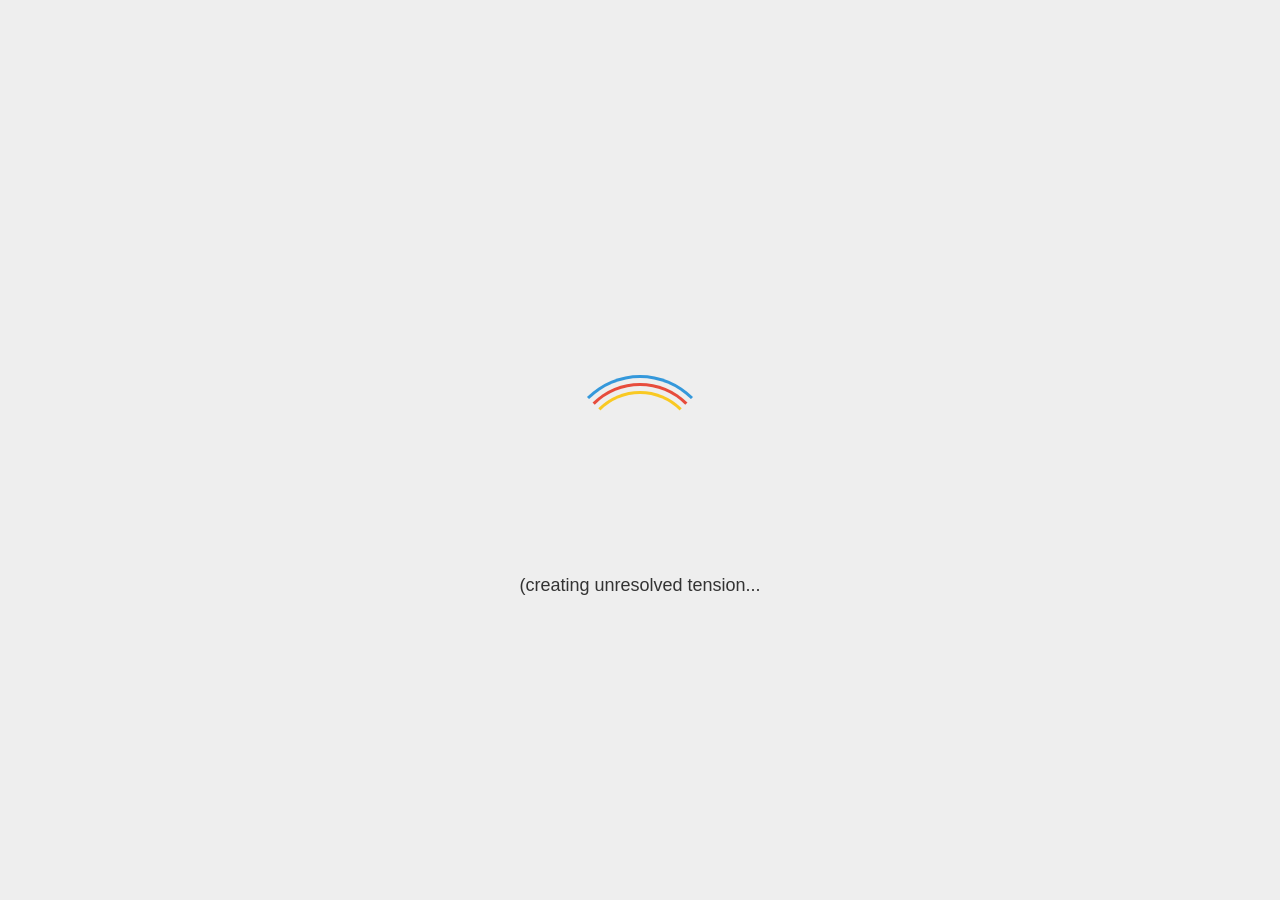
==== commit 027d1899: "Deploy to GitHub pages" ====
--- a/index.html
+++ b/index.html
@@ -1,24 +1,4 @@
-<!--
-    CyberChef - The Cyber Swiss Army Knife
-
-    @copyright Crown Copyright 2016-2026
-    @license Apache-2.0
-
-      Copyright 2016-2026 Crown Copyright
-
-    Licensed under the Apache License, Version 2.0 (the "License");
-    you may not use this file except in compliance with the License.
-    You may obtain a copy of the License at
-
-        http://www.apache.org/licenses/LICENSE-2.0
-
-    Unless required by applicable law or agreed to in writing, software
-    distributed under the License is distributed on an "AS IS" BASIS,
-    WITHOUT WARRANTIES OR CONDITIONS OF ANY KIND, either express or implied.
-    See the License for the specific language governing permissions and
-    limitations under the License.
--->
-<!DOCTYPE html><html lang="en" class="classic"><head><meta charset="UTF-8"><title>CyberChef</title><meta name="copyright" content="Crown Copyright 2016-2026"><meta name="description" content="The Cyber Swiss Army Knife - a web app for encryption, encoding, compression and data analysis"><meta name="keywords" content="base64, hex, decode, encode, encrypt, decrypt, compress, decompress, regex, regular expressions, hash, crypt, hexadecimal, user agent, url, certificate, x.509, parser, JSON, gzip,  md5, sha1, aes, des, blowfish, xor"><link rel="icon" type="image/ico" href="assets/aecc661b69309290f600.ico"><script type="application/javascript">"use strict";try{document.querySelector(":root").className=(JSON.parse(localStorage.getItem("options"))||{}).theme}catch(e){}var loadingMsgs=["Proving P = NP...","Computing 6 x 9...","Mining bitcoin...","Dividing by 0...","Initialising Skynet...","[REDACTED]","Downloading more RAM...","Ordering 1s and 0s...","Navigating neural network...","Importing machine learning...","Issuing Alice and Bob one-time pads...","Mining bitcoin cash...","Generating key material by trying to escape vim...","for i in range(additional): Pylon()","(creating unresolved tension...","Symlinking emacs and vim to ed...","Training branch predictor...","Timing cache hits...","Speculatively executing recipes...","Adding LLM hallucinations...","Decompressing malware..."];for(let e=loadingMsgs.length-1;e>0;--e){var j=Math.floor(Math.random()*(e+1)),temp=loadingMsgs[e];loadingMsgs[e]=loadingMsgs[j],loadingMsgs[j]=temp}function changeLoadingMsg(){var e=loadingMsgs.shift();loadingMsgs.push(e);try{var n=document.getElementById("preloader-msg");n.classList.contains("loading")||n.classList.add("loading"),n.innerHTML=e}catch(e){setTimeout(changeLoadingMsg,1e3)}}function loadingErrorHandler(e){function n(e){var n={"&":"&amp;","<":"&lt;",">":"&gt;",'"':"&quot;","'":"&#x27;","/":"&#x2F;","`":"&#x60;"};return e.replace(/[&<>"'/`]/g,function(e){return n[e]})}var r=e.message+(e.filename?"\nFilename: "+e.filename:"")+(e.lineno?"\nLine: "+e.lineno:"")+(e.colno?"\nColumn: "+e.colno:"")+(e.error?"\nError: "+e.error:"")+"\nUser-Agent: "+navigator.userAgent+"\nCyberChef version: 11.0.0";clearInterval(window.loadingMsgsInt),document.getElementById("preloader").remove(),document.getElementById("preloader-msg").remove(),document.getElementById("preloader-error").innerHTML="CyberChef encountered an error while loading.<br><br>The following browser versions are supported:<ul><li>Google Chrome 50+</li><li>Mozilla Firefox 38+</li></ul>Your user agent is:<br>"+n(navigator.userAgent)+"<br><br>If your browser is supported, please <a href='https://github.com/gchq/CyberChef/issues/new/choose'>raise an issue</a> including the following details:<br><br><pre>"+n(r)+"</pre>"}changeLoadingMsg(),window.loadingMsgsInt=setInterval(changeLoadingMsg,2e3*Math.random()+1500),window.addEventListener("error",loadingErrorHandler)</script><script defer="defer" src="assets/main.js"></script><link href="assets/main.css" rel="stylesheet"><script type='application/ld+json'>[{"@context":"http://schema.org","@graph":[{"@type":"Organization","url":"https://gchq.github.io/CyberChef/","logo":"https://gchq.github.io/CyberChef/images/cyberchef-128x128.png","sameAs":["https://github.com/gchq/CyberChef","https://www.npmjs.com/package/cyberchef"]},{"@type":"WebSite","url":"https://gchq.github.io/CyberChef/","name":"CyberChef","potentialAction":{"@type":"SearchAction","target":"https://gchq.github.io/CyberChef/?op={operation_search_term}","query-input":"required name=operation_search_term"}}]}]</script></head><body><div id="loader-wrapper"><div id="preloader" class="loader"></div><div id="preloader-msg" class="loading-msg"></div><div id="preloader-error" class="loading-error"></div></div><button type="button" aria-label="Edit Favourites" class="btn btn-warning bmd-btn-icon" id="edit-favourites" data-toggle="tooltip" title="Edit favourites"><i class="material-icons" aria-hidden="true">star</i></button><div tabindex="0" id="content-wrapper"><div id="banner" class="row"><div class="col" style="text-align:left;padding-left:10px"><a href="#" data-toggle="modal" data-target="#download-modal" data-help-title="Downloading CyberChef" data-help="<p>CyberChef can be downloaded to run locally or hosted within your own network. It has no server-side component so all that is required is that the ZIP file is uncompressed and the files are accessible.</p><p>As a user, it is worth noting that unofficial versions of CyberChef could have been modified to introduce Input and/or Recipe exfiltration. We recommend always using the official, open source, up-to-date version of CyberChef hosted at <a href='https://gchq.github.io/CyberChef'>https://gchq.github.io/CyberChef</a> if accessible.</p><p>The Network tab in your browser's Developer console (F12) can be used to inspect the network requests made by a website. This can confirm that no data is uploaded when a CyberChef recipe is baked.</p>">Download CyberChef <i class="material-icons">file_download</i></a></div><div class="col-md-6" id="notice-wrapper"><span id="notice"><script type="text/javascript">navigator.userAgent&&navigator.userAgent.match(/Trident/)&&(document.getElementById("notice").innerHTML+="Internet Explorer is not supported, please use Firefox or Chrome instead",alert("Internet Explorer is not supported, please use Firefox or Chrome instead"))</script><noscript>JavaScript is not enabled. Good luck.</noscript></span></div><div class="col" style="text-align:right;padding-right:0"><a href="#" id="options" data-help-title="Options and Settings" data-help="Configurable options to change how CyberChef behaves. These settings are stored in your browser's local storage, meaning they will persist between sessions that use the same browser profile.">Options <i class="material-icons">settings</i></a> <a href="#" id="support" data-toggle="modal" data-target="#support-modal" data-help-title="About / Support" data-help="This pane provides information about the CyberChef web app, how to use some of the features, and how to raise bug reports.">About / Support <i class="material-icons">help</i></a></div></div><div id="workspace-wrapper"><div id="operations" class="split split-horizontal no-select"><div class="title no-select" data-help-title="Operations list" data-help="<p>The Operations list contains all the operations in CyberChef arranged into categories. Some operations may be present in multiple categories. You can search for operations using the search box.</p><p>To use an operation, either double click it, or drag it into the Recipe pane. You will then be able to configure its arguments (or 'Ingredients' in CyberChef terminology).</p>">Operations <span class="op-count"></span></div><input id="search" type="search" class="form-control" placeholder="Search..." autocomplete="off" tabindex="0" data-help-title="Searching for operations" data-help="<p>Use the search box to find useful operations.</p><p>Both operation names and descriptions are queried using a fuzzy matching algorithm.</p>" aria-owns="search-results"><ul id="search-results" class="op-list"></ul><div id="categories" class="panel-group no-select"></div></div><div id="recipe" class="split split-horizontal no-select" data-help-title="Recipe pane" data-help="<p>The Recipe pane is where your chosen Operations are configured. If you are a programmer, think of these as functions. If you are not a programmer, these are like steps in a cake recipe. The Input data will be processed based on the Operations in your Recipe.</p><ul><li>To reorder, simply drag and drop the Operations into the order your require</li><li>To remove an operation, either double click it, or drag it outside of the Recipe pane</li></ul><p>The arguments (or 'Ingredients' in CyberChef terminology) can be configured to change how an Operation processes the data.</p>"><div class="title no-select">Recipe <span class="pane-controls hide-on-maximised-output"><button type="button" aria-label="Hide arguments" class="btn btn-primary bmd-btn-icon" id="hide-icon" data-toggle="tooltip" title="Hide arguments" hide-args="false" data-help-title="Hiding every Operation's argument view in a Recipe" data-help="Clicking 'Hide arguments' will hide all the argument views for every Operation in the Recipe, to save space when you have too many Operation in your Recipe"><i class="material-icons">keyboard_arrow_up</i></button> <button type="button" aria-label="Save recipe" class="btn btn-primary bmd-btn-icon" id="save" data-toggle="tooltip" title="Save recipe" data-help-title="Saving a recipe" data-help="<p>Recipes can be represented in a few different formats and saved for use at a later date. You can either copy the Recipe configuration and save it somewhere offline for later use, or use your browser's local storage.</p><ul><li><b>Deep link:</b> The easiest way to share a CyberChef Recipe is to copy the deep link, either from the address bar (which is updated as the Recipe or Input changes), or from the 'Save recipe' pane. When you visit this link, the Recipe and Input will be populated from where you left off.</li><li><b>Chef format:</b> This custom format is designed to be compact and easily readable. It is the format used in CyberChef's URL, so it largely uses characters that do not have to be escaped in URL encoding, making it a little easier to understand what a CyberChef URL contains.</li><li><b>Clean JSON:</b> This JSON format uses whitespace and indentation in a way that makes the Recipe easy to read.</li><li><b>Compact JSON:</b> This is the most compact way that the Recipe can be represented in JSON.</li><li><b>Local storage:</b> Alternatively, you can enter a name into the 'Recipe name' field and save to your browser's local storage. The Recipe will then be available to load from the 'Load Recipe' pane as long as you are using the same browser profile. Be aware that if your browser profile is cleaned, you may lose this data.</li></ul>"><i class="material-icons" aria-hidden="true">save</i></button> <button type="button" aria-label="Load recipe" class="btn btn-primary bmd-btn-icon" id="load" data-toggle="tooltip" title="Load recipe" data-help-title="Loading a recipe" data-help="<p>Saved recipes can be loaded using one of the following methods:</p><ul><li>If you have a CyberChef deep link, simply visit that link and the Recipe and Input will be populated automatically.</li><li>If you have a Recipe string in any of the accepted formats, paste it into the 'Load recipe' pane textbox and click 'Load'.</li><li>If you have saved a Recipe to your browser's local storage, it should be available in the dropdown menu in the 'Load recipe' pane. If it is not there, you may not be using the same browser profile, or your profile may have been cleared.</li></ul>"><i class="material-icons" aria-hidden="true">folder</i></button> <button type="button" aria-label="Clear recipe" class="btn btn-primary bmd-btn-icon" id="clr-recipe" data-toggle="tooltip" title="Clear recipe" data-help-title="Clearing a recipe" data-help="Clicking the 'Clear recipe' button will remove all operations from the Recipe. It will not clear the Input, but it will trigger a Bake if Auto-bake is turned on, which will change the value of the Output."><i class="material-icons" aria-hidden="true">delete</i></button></span></div><ul id="rec-list" class="list-area no-select"></ul><div id="controls" class="no-select hide-on-maximised-output"><div id="controls-content"><button type="button" class="mx-2 btn btn-lg btn-secondary" id="step" data-toggle="tooltip" title="Step through the recipe" data-help-title="Stepping through the Recipe" data-help="<p>The Step button allows you to execute one operation at a time, rather than running the whole Recipe from beginning to end.</p><p>Step allows you to inspect the data at each stage of the Recipe and understand what is being passed to the next operation.</p>">Step</button> <button type="button" class="mx-2 btn btn-lg btn-success btn-raised btn-block" id="bake" data-help-title="Baking" data-help="<p>Baking causes CyberChef to run the Recipe against your data. This involves three steps:</p><ol><li>The data in the Input is encoded into bytes using the character encoding selected in the Input status bar.</li><li>The data is run through each of the operations in the Recipe in turn with the output of one operation being fed into the next operation as its input.</li><li>The outcome of the final operation in the Recipe is decoded into Output text using the character encoding selected in the Output status bar.</li></ol><p>If there are multiple Inputs, the Bake button causes every Input to be baked simultaneously.</p>"><img aria-hidden="true" src="images/cook_male-32x32.png" alt="Chef Icon"> <span>Bake!</span></button><div class="form-group" style="display:contents"><div class="mx-1 checkbox" data-help-title="Auto-bake" data-help="<p>When Auto-bake is turned on, CyberChef will bake the Input using the Recipe whenever anything in the Input or Recipe changes.</p>This includes:<ul><li>Adding or removing operations</li><li>Modifying operation arguments</li><li>Editing the Input</li><li>Changing the Input character encoding</li></ul><p>If there are multiple inputs, only the currently active tab will be baked when Auto-bake triggers. You can bake all inputs manually using the Bake button.</p>"><label id="auto-bake-label"><input type="checkbox" checked="checked" id="auto-bake"><br>Auto Bake</label></div></div></div></div></div><div class="split split-horizontal" id="IO"><div id="input" class="split no-select" data-help-title="Input pane" data-help="<p>Input data can be entered by typing it in, pasting it in, dragging it in, or using the 'Load file' or 'Load folder' buttons.</p><p>CyberChef does its best to represent data as accurately as possible to ensure you know exactly what you are working with. Non-printable characters are represented using control character pictures, for example a null byte (0x00) is displayed like this: <span title='Control character null' aria-label='Control character null' class='cm-specialChar'>␀</span>.</p>"><div class="title no-select"><label for="input-text">Input</label> <span class="pane-controls"><div class="io-info" id="input-files-info"></div><button type="button" aria-label="Add new input tab" class="btn btn-primary bmd-btn-icon" id="btn-new-tab" data-toggle="tooltip" title="Add a new input tab" data-help-title="Tabs" data-help="<p>New tabs can be created to support multiple Inputs. These tabs have their own associated character encodings and EOL separators, as defined in their status bars.</p><p>The deep link in the URL bar only contains information about the currently active tab.</p>"><i class="material-icons" aria-hidden="true">add</i></button> <button type="button" aria-label="Open folder as input" class="btn btn-primary bmd-btn-icon" id="btn-open-folder" data-toggle="tooltip" title="Open folder as input" data-help-title="Opening a folder" data-help="<p>You can open a whole folder into CyberChef, which will result in each file being loaded into a separate Input tab.</p><p>CyberChef can handle lots of Input files, but be aware that performance may suffer, especially if the files are large in size.</p><p>Folders can also be loaded by dragging them over the Input pane and dropping them.</p>"><i class="material-icons" aria-hidden="true">folder_open</i> <input type="file" id="open-folder" style="display:none" multiple="multiple" directory webkitdirectory></button> <button type="button" aria-label="Open file as input" class="btn btn-primary bmd-btn-icon" id="btn-open-file" data-toggle="tooltip" title="Open file as input" data-help-title="Opening a file" data-help="<p>Files can be loaded into CyberChef individually or in groups, either using the 'Open file as input' button, or by dragging and dropping them over the Input pane.</p><p>CyberChef can handle reasonably large files (at least 500MB, depending on hardware), but performance may be impacted and some Operations will run very slowly over large Inputs.</p>"><i class="material-icons" aria-hidden="true">input</i> <input type="file" id="open-file" style="display:none" multiple="multiple"></button> <button type="button" aria-label="Clear input and output" class="btn btn-primary bmd-btn-icon" id="clr-io" data-toggle="tooltip" title="Clear input and output" data-help-title="Clearing the Input and Output" data-help="Clicking the 'Clear input and output' button will remove all Inputs and Outputs. It will not clear the Recipe."><i class="material-icons" aria-hidden="true">delete</i></button> <button type="button" aria-label="Reset pane layout" class="btn btn-primary bmd-btn-icon" id="reset-layout" data-toggle="tooltip" title="Reset pane layout" data-help-title="Resetting the pane layout" data-help="CyberChef's panes can be resized to suit your area of focus. This button will reset the pane sizes to their default configuration."><i class="material-icons" aria-hidden="true">view_compact</i></button></span></div><div id="input-wrapper" class="no-select"><div id="input-tabs-wrapper" style="display:none" class="no-select" data-help-proxy="#btn-new-tab"><span id="btn-previous-input-tab" class="input-tab-buttons">&lt; </span><span id="btn-input-tab-dropdown" class="input-tab-buttons" data-toggle="dropdown" aria-haspopup="true" aria-expanded="false">···</span><div class="dropdown-menu" aria-labelledby="btn-input-tab-dropdown"><a id="btn-go-to-input-tab" class="dropdown-item">Go to tab </a><a id="btn-find-input-tab" class="dropdown-item">Find tab </a><a id="btn-close-all-tabs" class="dropdown-item">Close all tabs</a></div><span id="btn-next-input-tab" class="input-tab-buttons">&gt;</span><ul id="input-tabs"></ul></div><div id="input-text"></div></div></div><div id="output" class="split" data-help-title="Output pane" data-help="<p>This pane displays the results of the Recipe after it has processed your Input.</p><p>CyberChef does its best to represent data as accurately as possible to ensure you know exactly what you are working with. Non-printable characters are represented using control character pictures, for example a null byte (0x00) is displayed like this: <span title='Control character null' aria-label='Control character null' class='cm-specialChar'>␀</span>.</p><p>When copying these characters from the Output, the original byte value will be copied into your clipboard, rather than the control character picture itself.</p>"><div class="title no-select"><label for="output-text">Output</label> <span class="pane-controls"><div class="io-info" id="bake-info"></div><button type="button" class="btn btn-primary bmd-btn-icon" id="save-all-to-file" data-toggle="tooltip" title="Save all outputs to a zip file" style="display:none" data-help-title="Saving all outputs to a zip file" data-help="<p>When operating with multiple tabbed Inputs and Outputs, you can use this button to save off all the Outputs at once in a ZIP file.</p><p>Use the 'Bake' button to bake all Inputs at once.</p><p>You will be given the choice to specify the file extension for the Outputs, or you can let CyberChef attempt to detect the filetype of each one. If an Output's type is not clear, CyberChef will use the '.dat' extension.</p>"><i class="material-icons">archive</i></button> <button type="button" aria-label="save" class="btn btn-primary bmd-btn-icon" id="save-to-file" data-toggle="tooltip" title="Save output to file" data-help-title="Saving output to a file" data-help="The currently active Output can be saved to a file. You will be asked to specify a filename. CyberChef will attempt to guess the correct file extension based on the data. If a file type cannot be detected, the extension defaults to '.dat' but can be changed manually."><i class="material-icons" aria-hidden="true">save</i></button> <button type="button" aria-label="copy content" class="btn btn-primary bmd-btn-icon" id="copy-output" data-toggle="tooltip" title="Copy raw output to the clipboard" data-help-title="Copying raw output to the clipboard" data-help="<p>Data can be copied from the Output in the normal way by selecting text and copying it. This button provides a quick way of copying the entire output to the clipboard without having to select it. It directly copies the raw data rather than selecting text in the Output editor. Each method will have the same result, but the button may be more efficient for large Outputs as it does not require any DOM interaction.</p>"><i class="material-icons" aria-hidden="true">content_copy</i></button> <button type="button" aria-label="replace input with output" class="btn btn-primary bmd-btn-icon" id="switch" data-toggle="tooltip" title="Replace input with output" data-help-title="Replacing input with output" data-help="<p>This button moves the currently active Output data into the currently active Input tab, overwriting whatever data was already there.</p><p>The Input character encoding and EOL sequence will be changed to match the current Output values, so that the data is interpreted correctly.</p>"><i class="material-icons" aria-hidden="true">open_in_browser</i></button> <button type="button" aria-label="maximise output pane" class="btn btn-primary bmd-btn-icon" id="maximise-output" data-toggle="tooltip" title="Maximise output pane" data-help-title="Maximising the Output pane" data-help="This button allows you to view the Output pane at maximum size, hiding the Operations, Recipe and Input panes. You can restore the pane to its normal size by clicking the same button again."><i class="material-icons" aria-hidden="true">fullscreen</i></button> </span><button type="button" class="btn btn-primary bmd-btn-icon hidden" id="magic" data-toggle="tooltip" title="Magic!" data-html="true" data-help-title="CyberChef Magic!" data-help="<p>One of CyberChef's best features is its ability to automatically detect which Operations might make more sense of your data. The Magic button appears when CyberChef has a suggested Operation for you based on the data in the Output.</p><p>Clicking on the button will add the suggested Operation(s) to your Recipe.</p><p>This background Magic detection will inspect your Output up to three levels deep and attempt to unwrap it using a range of techniques. For more control, use the 'Magic' operation, which allows you to configure greater depth and filter based on various parameters.</p><p>Further information about CyberChef Magic can be found <a href='https://github.com/gchq/CyberChef/wiki/Automatic-detection-of-encoded-data-using-CyberChef-Magic'>here</a>.</p>"><svg width="22" height="22" viewBox="0 0 24 24"><path d="M7.5,5.6L5,7L6.4,4.5L5,2L7.5,3.4L10,2L8.6,4.5L10,7L7.5,5.6M19.5,15.4L22,14L20.6,16.5L22,19L19.5,17.6L17,19L18.4,16.5L17,14L19.5,15.4M22,2L20.6,4.5L22,7L19.5,5.6L17,7L18.4,4.5L17,2L19.5,3.4L22,2M13.34,12.78L15.78,10.34L13.66,8.22L11.22,10.66L13.34,12.78M14.37,7.29L16.71,9.63C17.1,10 17.1,10.65 16.71,11.04L5.04,22.71C4.65,23.1 4,23.1 3.63,22.71L1.29,20.37C0.9,20 0.9,19.35 1.29,18.96L12.96,7.29C13.35,6.9 14,6.9 14.37,7.29Z"/></svg></button> <span id="stale-indicator" class="hidden" data-toggle="tooltip" title="The output is stale. The input or recipe has changed since this output was generated. Bake again to get the new value." data-help-title="Staleness indicator" data-help="The staleness indicator is displayed when the Recipe or Input has changed but the Output has not yet been updated to reflect this. It is most commonly displayed when Auto-bake is turned off and indicates that you need to Bake in order to see an accurate Output."><i class="material-icons">access_time</i></span></div><div id="output-wrapper" class="no-select"><div id="output-tabs-wrapper" style="display:none" class="no-select"><span id="btn-previous-output-tab" class="output-tab-buttons">&lt; </span><span id="btn-output-tab-dropdown" class="output-tab-buttons" data-toggle="dropdown" aria-haspopup="true" aria-expanded="false">···</span><div class="dropdown-menu" aria-labelledby="btn-input-tab-dropdown"><a id="btn-go-to-output-tab" class="dropdown-item">Go to tab </a><a id="btn-find-output-tab" class="dropdown-item">Find tab</a></div><span id="btn-next-output-tab" class="output-tab-buttons">&gt;</span><ul id="output-tabs"></ul></div><div id="output-text"></div><div id="output-loader"><div id="output-loader-animation"><object id="bombe" data="[data-uri]" width="100%" height="100%" data-help-title="Loading animation" data-help="This loading animation shows an accurate representation of how rotors moved on The Bombe, an electro-mechanical device built at Bletchley Park in 1939 by Alan Turing with refinements by Gordon Welchman in 1940. The Bombe was used by the Government Code and Cipher School (the precursor to GCHQ) to discover daily settings of Enigma machines used by the German military in World War 2.<br><br>More information can be found on <a href='https://wikipedia.org/wiki/Bombe'>Wikipedia</a>."></object></div><div class="loading-msg"></div></div></div></div></div></div></div><div class="modal fade" id="save-modal" tabindex="-1" role="dialog"><div class="modal-dialog modal-lg" role="document"><div class="modal-content" data-help-proxy="#save"><div class="modal-header"><h5 class="modal-title">Save recipe</h5></div><div class="modal-body"><div class="form-group"><ul class="nav nav-tabs" role="tablist"><li class="nav-item"><a class="nav-link active" href="#chef-format" role="tab" data-toggle="tab">Chef format</a></li><li class="nav-item"><a class="nav-link" href="#clean-json" role="tab" data-toggle="tab">Clean JSON</a></li><li class="nav-item"><a class="nav-link" href="#compact-json" role="tab" data-toggle="tab">Compact JSON</a></li></ul><div class="tab-content" id="save-texts"><div role="tabpanel" class="tab-pane active" id="chef-format"><textarea class="form-control" id="save-text-chef" rows="5"></textarea></div><div role="tabpanel" class="tab-pane" id="clean-json"><textarea class="form-control" id="save-text-clean" rows="5"></textarea></div><div role="tabpanel" class="tab-pane" id="compact-json"><textarea class="form-control" id="save-text-compact" rows="5"></textarea></div></div></div><div class="form-group"><label for="save-name" class="bmd-label-floating">Recipe name</label> <input type="text" class="form-control" id="save-name"> <span class="bmd-help">Save your recipe to local storage using this name, or copy it to load later</span></div></div><div class="modal-footer" id="save-footer"><button type="button" class="btn btn-primary" id="save-button" data-dismiss="modal">Save</button> <button type="button" class="btn btn-secondary" data-dismiss="modal">Done</button></div><div class="modal-body"><div class="form-group" id="save-link-group"><h6 style="display:inline">Deep link</h6><div class="save-link-options"><label class="checkbox-inline"><input type="checkbox" id="save-link-recipe-checkbox" checked="checked"> Include recipe</label> <label class="checkbox-inline"><input type="checkbox" id="save-link-input-checkbox" checked="checked"> Include input</label></div><br><br><a id="save-link" style="word-wrap:break-word"></a></div></div></div></div></div><div class="modal fade" id="load-modal" tabindex="-1" role="dialog"><div class="modal-dialog modal-lg" role="document"><div class="modal-content" data-help-proxy="#load"><div class="modal-header"><h5 class="modal-title">Load recipe</h5></div><div class="modal-body"><div class="form-group"><label for="load-name" class="bmd-label-floating">Recipe name</label> <select class="form-control" id="load-name"></select> <span class="bmd-help">Load your recipe from local storage by selecting its name from the drop-down</span></div><div class="form-group"><label for="load-text" class="bmd-label-floating">Recipe</label> <textarea class="form-control" id="load-text" rows="5"></textarea> <span class="bmd-help">Load your recipe by pasting it into this box</span></div></div><div class="modal-footer"><button type="button" class="btn btn-primary" id="load-button" data-dismiss="modal">Load</button> <button type="button" class="btn btn-danger" id="load-delete-button">Delete</button> <button type="button" class="btn btn-secondary" data-dismiss="modal">Cancel</button></div></div></div></div><div class="modal fade" id="options-modal" tabindex="-1" role="dialog"><div class="modal-dialog modal-lg" role="document"><div class="modal-content" data-help-proxy="#options"><div class="modal-header"><h5 class="modal-title">Options</h5></div><div class="modal-body" id="options-body"><p style="font-weight:700">Please note that these options will persist between sessions.</p><div class="form-group option-item"><label for="theme" class="bmd-label-floating">Theme (only supported in modern browsers)</label> <select class="form-control" option="theme" id="theme"><option value="classic">Classic</option><option value="dark">Dark</option><option value="geocities">GeoCities</option><option value="solarizedDark">Solarized Dark</option><option value="solarizedLight">Solarized Light</option></select></div><div class="form-group option-item"><label for="logLevel" class="bmd-label-floating">Console logging level</label> <select class="form-control" option="logLevel" id="logLevel"><option value="silent">Silent</option><option value="error">Error</option><option value="warn">Warn</option><option value="info">Info</option><option value="debug">Debug</option><option value="trace">Trace</option></select></div><div class="checkbox option-item"><label for="updateUrl"><input type="checkbox" option="updateUrl" id="updateUrl" checked="checked"> Update the URL when the input or recipe changes</label></div><div class="checkbox option-item"><label for="showHighlighter"><input type="checkbox" option="showHighlighter" id="showHighlighter" checked="checked"> Highlight selected bytes in output and input (when possible)</label></div><div class="checkbox option-item"><label for="wordWrap"><input type="checkbox" option="wordWrap" id="wordWrap" checked="checked"> Word wrap the input and output</label></div><div class="checkbox option-item mb-0"><label for="showErrors"><input type="checkbox" option="showErrors" id="showErrors" checked="checked"> Show errors from operations (recommended)</label></div><div class="form-group option-item"><label for="errorTimeout" class="bmd-label-floating">Operation error timeout in ms (0 for never)</label> <input type="number" class="form-control" option="errorTimeout" id="errorTimeout"></div><div class="checkbox option-item"><label for="useMetaKey"><input type="checkbox" option="useMetaKey" id="useMetaKey"> Use meta key for keybindings (Windows ⊞/Command ⌘)</label></div><div class="checkbox option-item"><label for="autoMagic"><input type="checkbox" option="autoMagic" id="autoMagic"> Attempt to detect encoded data automagically</label></div><div class="checkbox option-item"><label for="imagePreview"><input type="checkbox" option="imagePreview" id="imagePreview"> Render a preview of the input if it's detected to be an image</label></div><div class="checkbox option-item"><label for="syncTabs"><input type="checkbox" option="syncTabs" id="syncTabs"> Keep the current tab in sync between the input and output</label></div><div class="checkbox option-item"><label for="showCatCount"><input type="checkbox" option="showCatCount" id="showCatCount"> Show the number of operations in each category</label></div></div><div class="modal-footer"><button type="button" class="btn btn-secondary" id="reset-options">Reset options to default</button> <button type="button" class="btn btn-secondary" data-dismiss="modal">Close</button></div></div></div></div><div class="modal fade" id="favourites-modal" tabindex="-1" role="dialog"><div class="modal-dialog modal-lg" role="document"><div class="modal-content" data-help-proxy="a[data-target='#catFavourites']"><div class="modal-header"><h5 class="modal-title">Edit Favourites</h5></div><div class="modal-body" id="favourites-body"><ul><li><span style="font-weight:700">To add:</span> drag the operation over the favourites category and drop it</li><li><span style="font-weight:700">To reorder:</span> drag up and down in the list below</li><li><span style="font-weight:700">To remove:</span> hit the delete button or drag out of the list below</li></ul><br><ul id="edit-favourites-list" class="op-list"></ul><div class="option-item"></div></div><div class="modal-footer"><button type="button" class="btn btn-secondary" data-dismiss="modal" id="reset-favourites">Reset favourites to default</button> <button type="button" class="btn btn-success" data-dismiss="modal" id="save-favourites">Save</button> <button type="button" class="btn btn-danger" data-dismiss="modal">Cancel</button></div></div></div></div><div class="modal fade" id="support-modal" tabindex="-1" role="dialog"><div class="modal-dialog modal-lg" role="document"><div class="modal-content" data-help-proxy="#support"><div class="modal-header"><h5 class="modal-title">CyberChef - The Cyber Swiss Army Knife</h5></div><div class="modal-body"><img aria-hidden="true" class="about-img-left" src="images/cyberchef-128x128.png" alt="CyberChef Logo"><p class="subtext">Version 11.0.0<br>Compile time: 01/05/2026 16:37:26 UTC</p><p>&copy; Crown Copyright 2016-2026.</p><p>Released under the Apache Licence, Version 2.0.</p><p><a href="https://gitter.im/gchq/CyberChef"><img src="[data-uri]"></a></p><ul class="nav nav-tabs" role="tablist"><li class="nav-item" role="presentation"><a id="tab-1" class="nav-link active" href="#faqs" aria-controls="profile" role="tab" data-toggle="tab">FAQs</a></li><li class="nav-item" role="presentation"><a id="tab-2" class="nav-link" href="#report-bug" aria-controls="messages" role="tab" data-toggle="tab">Report a bug</a></li><li class="nav-item" role="presentation"><a id="tab-3" class="nav-link" href="#about" aria-controls="messages" role="tab" data-toggle="tab">About</a></li><li class="nav-item" role="presentation"><a id="tab-4" class="nav-link" href="#keybindings" aria-controls="messages" role="tab" data-toggle="tab">Keybindings</a></li></ul><div class="tab-content"><div role="tabpanel" class="tab-pane active" id="faqs" data-help-title="FAQ pane" data-help="The Frequently Asked Questions pane provides answers to some of the most common queries people have about CyberChef."><br><a class="btn btn-primary" data-toggle="collapse" data-target="#faq-contextual-help">How does X feature work?</a><div class="collapse" id="faq-contextual-help"><p>CyberChef has a contextual help feature. Just hover your cursor over a feature that you want to learn more about and press <code>F1</code> on your keyboard to get some information about it. Give it a try by hovering over this text and pressing <code>F1</code> now!</p></div><br><a class="btn btn-primary" data-toggle="collapse" data-target="#faq-examples">What sort of things can I do with CyberChef?</a><div class="collapse" id="faq-examples"><p>There are <span class="num-ops">hundreds of</span> operations in CyberChef allowing you to carry out simple and complex tasks easily. Here are some examples:</p><ul><li><a href="#recipe=From_Base64('A-Za-z0-9%2B/%3D',true)&input=VTI4Z2JHOXVaeUJoYm1RZ2RHaGhibXR6SUdadmNpQmhiR3dnZEdobElHWnBjMmd1">Decode a Base64-encoded string</a></li><li><a href="#recipe=Translate_DateTime_Format('Standard%20date%20and%20time','DD/MM/YYYY%20HH:mm:ss','UTC','dddd%20Do%20MMMM%20YYYY%20HH:mm:ss%20Z%20z','Australia/Queensland')&input=MTUvMDYvMjAxNSAyMDo0NTowMA">Convert a date and time to a different time zone</a></li><li><a href="#recipe=Parse_IPv6_address()&input=MjAwMTowMDAwOjQxMzY6ZTM3ODo4MDAwOjYzYmY6M2ZmZjpmZGQy">Parse a Teredo IPv6 address</a></li><li><a href="#recipe=From_Hexdump()Gunzip()&input=MDAwMDAwMDAgIDFmIDhiIDA4IDAwIDEyIGJjIGYzIDU3IDAwIGZmIDBkIGM3IGMxIDA5IDAwIDIwICB8Li4uLi6881cu/y7HwS4uIHwKMDAwMDAwMTAgIDA4IDA1IGQwIDU1IGZlIDA0IDJkIGQzIDA0IDFmIGNhIDhjIDQ0IDIxIDViIGZmICB8Li7QVf4uLdMuLsouRCFb/3wKMDAwMDAwMjAgIDYwIGM3IGQ3IDAzIDE2IGJlIDQwIDFmIDc4IDRhIDNmIDA5IDg5IDBiIDlhIDdkICB8YMfXLi6%2BQC54Sj8uLi4ufXwKMDAwMDAwMzAgIDRlIGM4IDRlIDZkIDA1IDFlIDAxIDhiIDRjIDI0IDAwIDAwIDAwICAgICAgICAgICB8TshObS4uLi5MJC4uLnw">Convert data from a hexdump, then decompress</a></li><li><a href="#recipe=RC4(%7B'option':'UTF8','string':'secret'%7D,'Hex','Hex')Disassemble_x86('64','Full%20x86%20architecture',16,0,true,true)&input=[base64]">Decrypt and disassemble shellcode</a></li><li><a href="#recipe=Fork('%5C%5Cn','%5C%5Cn',false)From_UNIX_Timestamp('Seconds%20(s)')&input=OTc4MzQ2ODAwCjEwMTI2NTEyMDAKMTA0NjY5NjQwMAoxMDgxMDg3MjAwCjExMTUzMDUyMDAKMTE0OTYwOTYwMA">Display multiple timestamps as full dates</a></li><li><a href="#recipe=Fork('%5C%5Cn','%5C%5Cn',false)Conditional_Jump('1',false,'base64',10)To_Hex('Space')Return()Label('base64')To_Base64('A-Za-z0-9%2B/%3D')&input=U29tZSBkYXRhIHdpdGggYSAxIGluIGl0ClNvbWUgZGF0YSB3aXRoIGEgMiBpbiBpdA">Carry out different operations on data of different types</a></li><li><a href="#recipe=Register('key%3D(%5B%5C%5Cda-f%5D*)',true,false)Find_/_Replace(%7B'option':'Regex','string':'.*data%3D(.*)'%7D,'$1',true,false,true)RC4(%7B'option':'Hex','string':'$R0'%7D,'Hex','Latin1')&input=aHR0cDovL21hbHdhcmV6LmJpei9iZWFjb24ucGhwP2tleT0wZTkzMmE1YyZkYXRhPThkYjdkNWViZTM4NjYzYTU0ZWNiYjMzNGUzZGIxMQ">Use parts of the input as arguments to operations</a></li></ul></div><br><a class="btn btn-primary" data-toggle="collapse" data-target="#faq-load-files">Can I load input directly from files?</a><div class="collapse" id="faq-load-files"><p>Yes! Just drag your file over the input box and drop it.</p><p>CyberChef can handle files up to around 2GB (depending on your browser), however some of the operations may take a very long time to run over this much data.</p><p>If the output is larger than a certain threshold (default <a href="#recipe=Multiply('Line%20feed')Convert_data_units('Bytes%20(B)','Mebibytes%20(MiB)')&input=MTAyNAoxMDI0">1MiB</a>), it will be presented to you as a file available for download. Slices of the file can be viewed in the output if you need to inspect them.</p></div><br><a class="btn btn-primary" data-toggle="collapse" data-target="#faq-fork">How do I run operation X over multiple inputs at once?</a><div class="collapse" id="faq-fork"><p>Maybe you have 10 timestamps that you want to parse or 16 encoded strings that all have the same key.</p><p>The 'Fork' operation (found in the 'Flow control' category) splits up the input line by line and runs all subsequent operations on each line separately. Each output is then displayed on a separate line. These delimiters can be changed, so if your inputs are separated by commas, you can change the split delimiter to a comma instead.</p><p><a href="#recipe=Fork('%5C%5Cn','%5C%5Cn',false)From_UNIX_Timestamp('Seconds%20(s)')&input=OTc4MzQ2ODAwCjEwMTI2NTEyMDAKMTA0NjY5NjQwMAoxMDgxMDg3MjAwCjExMTUzMDUyMDAKMTE0OTYwOTYwMA">Click here</a> for an example.</p></div><br><a class="btn btn-primary" data-toggle="collapse" data-target="#faq-magic">How does the 'Magic' operation work?</a><div class="collapse" id="faq-magic"><p>The 'Magic' operation uses a number of methods to detect encoded data and the operations which can be used to make sense of it. A technical description of these methods can be found <a href="https://github.com/gchq/CyberChef/wiki/Automatic-detection-of-encoded-data-using-CyberChef-Magic">here</a>.</p></div></div><div role="tabpanel" class="tab-pane" id="report-bug"><br><p>If you find a bug in CyberChef, please raise an issue in our GitHub repository explaining it in as much detail as possible. Copy and include the following information if relevant.</p><br><pre id="report-bug-info"></pre><br><a class="btn btn-primary" href="https://github.com/gchq/CyberChef/issues/new/choose" role="button">Raise issue on GitHub</a></div><div role="tabpanel" class="tab-pane" id="about" style="padding:20px"><h5><strong>What</strong></h5><p>A simple, intuitive web app for analysing and decoding data without having to deal with complex tools or programming languages. CyberChef encourages both technical and non-technical people to explore data formats, encryption and compression.</p><br><h5><strong>Why</strong></h5><p>Digital data comes in all shapes, sizes and formats in the modern world – CyberChef helps to make sense of this data all on one easy-to-use platform.</p><br><h5><strong>How</strong></h5><p>The interface is designed with simplicity at its heart. Complex techniques are now as trivial as drag-and-drop. Simple functions can be combined to build up a "recipe", potentially resulting in complex analysis, which can be shared with other users and used with their input.</p><p>For those comfortable writing code, CyberChef is a quick and efficient way to prototype solutions to a problem which can then be scripted once proven to work.</p><br><h5><strong>Who</strong></h5><p>It is expected that CyberChef will be useful for cybersecurity and antivirus companies. It should also appeal to the academic world and any individuals or companies involved in the analysis of digital data, be that software developers, analysts, mathematicians or casual puzzle solvers.</p><br><h5><strong>Aim</strong></h5><p>It is hoped that by releasing CyberChef through <a href="https://github.com/gchq/CyberChef">GitHub</a>, contributions can be added which can be rolled out into future versions of the tool.</p><br><br><p>There are <span class="num-ops">hundreds of</span> useful operations in CyberChef for anyone working on anything vaguely Internet-related, whether you just want to convert a timestamp to a different format, decompress gzipped data, create a SHA3 hash, or parse an X.509 certificate to find out who issued it.</p><p>It’s the Cyber Swiss Army Knife.</p></div><div role="tabpanel" class="tab-pane" id="keybindings" style="padding:20px"><table class="table table-condensed table-bordered table-hover" id="keybList"></table></div></div></div><div class="modal-footer"><button type="button" class="btn btn-secondary" data-dismiss="modal">Close</button></div><a href="https://github.com/gchq/CyberChef"><img aria-hidden="true" style="position:absolute;top:0;right:0;border:0" src="images/fork_me.png" alt="Fork me on GitHub"></a></div></div></div><div class="modal fade" id="confirm-modal" tabindex="-1" role="dialog"><div class="modal-dialog modal-lg" role="document"><div class="modal-content"><div class="modal-header"><h5 class="modal-title" id="confirm-title"></h5></div><div class="modal-body" id="confirm-body"></div><div class="modal-footer"><button type="button" class="btn btn-success" id="confirm-yes">Yes</button> <button type="button" class="btn btn-danger" id="confirm-no" data-dismiss="modal">No</button></div></div></div></div><div class="modal fade" id="input-tab-modal" tabindex="-1" role="dialog"><div class="modal-dialog modal-lg" role="document"><div class="modal-content"><div class="modal-header"><h5 class="modal-title">Find Input Tab</h5></div><div class="modal-body" id="input-tab-body"><h6>Load Status</h6><div id="input-find-options"><ul id="input-find-options-checkboxes"><li class="checkbox input-find-option"><label for="input-show-pending"><input type="checkbox" id="input-show-pending" checked=""> Pending</label></li><li class="checkbox input-find-option"><label for="input-show-loading"><input type="checkbox" id="input-show-loading" checked=""> Loading</label></li><li class="checkbox input-find-option"><label for="input-show-loaded"><input type="checkbox" id="input-show-loaded" checked=""> Loaded</label></li></ul></div><div class="form-group input-group"><div class="toggle-string"><label for="input-filter" class="bmd-label-floating toggle-string">Filter (regex)</label> <input type="text" class="form-control toggle-string" id="input-filter"></div><div class="input-group-append"><button class="btn btn-secondary dropdown-toggle" id="input-filter-button" type="button" data-toggle="dropdown" aria-haspopup="true" aria-expanded="false">CONTENT</button><div class="dropdown-menu toggle-dropdown"><a class="dropdown-item" id="input-filter-content">Content</a> <a class="dropdown-item" id="input-filter-filename">Filename</a></div></div></div><div class="form-group input-find-option" id="input-num-results-container"><label for="input-num-results" class="bmd-label-floating">Number of results</label> <input type="number" class="form-control" id="input-num-results" value="20" min="1"></div><div style="clear:both"></div><h6>Results</h6><ul id="input-search-results"></ul></div><div class="modal-footer"><button type="button" class="btn btn-primary" id="input-filter-refresh">Refresh</button> <button type="button" class="btn btn-secondary" data-dismiss="modal">Close</button></div></div></div></div><div class="modal fade" id="output-tab-modal" tabindex="-1" role="dialog"><div class="modal-dialog modal-lg" role="document"><div class="modal-content"><div class="modal-header"><h5 class="modal-title">Find Output Tab</h5></div><div class="modal-body" id="output-tab-body"><h6>Bake Status</h6><div id="output-find-options"><ul id="output-find-options-checkboxes"><li class="checkbox output-find-option"><label for="output-show-pending"><input type="checkbox" id="output-show-pending" checked=""> Pending</label></li><li class="checkbox output-find-option"><label for="output-show-baking"><input type="checkbox" id="output-show-baking" checked=""> Baking</label></li><li class="checkbox output-find-option"><label for="output-show-baked"><input type="checkbox" id="output-show-baked" checked=""> Baked</label></li><li class="checkbox output-find-option"><label for="output-show-stale"><input type="checkbox" id="output-show-stale" checked=""> Stale</label></li><li class="checkbox output-find-option"><label for="output-show-errored"><input type="checkbox" id="output-show-errored" checked=""> Errored</label></li></ul><div class="form-group output-find-option"><label for="output-content-filter" class="bmd-label-floating">Content filter (regex)</label> <input type="text" class="form-control" id="output-content-filter"></div><div class="form-group output-find-option" id="output-num-results-container"><label for="output-num-results" class="bmd-label-floating">Number of results</label> <input type="number" class="form-control" id="output-num-results" value="20"></div></div><br><h6>Results</h6><ul id="output-search-results"></ul></div><div class="modal-footer"><button type="button" class="btn btn-primary" id="output-filter-refresh">Refresh</button> <button type="button" class="btn btn-secondary" data-dismiss="modal">Close</button></div></div></div></div><div class="modal fade" id="download-modal" tabindex="-1" role="dialog"><div class="modal-dialog modal-lg" role="document"><div class="modal-content" data-help-proxy="a[data-target='#download-modal']"><div class="modal-header"><h5 class="modal-title">Download CyberChef</h5></div><div class="modal-body"><p>CyberChef runs entirely within your browser with no server-side component, meaning that your Input data and Recipe configuration are not sent anywhere, whether you use the live, official version of CyberChef or a downloaded, standalone version (assuming it is unmodified).</p><p>There are three operations that make calls to external services, those being the 'Show on map' operation which downloads map tiles from wikimedia.org, the 'DNS over HTTPS' operation which resolves DNS requests using either Google or Cloudflare services, and the 'HTTP request' operation that calls out to the configured URL you enter. You can confirm what network requests are made using your browser's developer console (F12) and viewing the Network tab.</p><p>If you would like to download your own standalone copy of CyberChef to run in a segregated network or where there is limited or no Internet connectivity, you can get a ZIP file containing the whole web app below. This can be run locally or hosted on a web server with no configuration required.</p><p>Be aware that the standalone version will never update itself, meaning it will not receive bug fixes or new features until you re-download newer versions manually.</p><h6>CyberChef v11.0.0</h6><ul><li>Build time: 01/05/2026 16:37:26 UTC</li><li>The changelog for this version can be viewed <a href="https://github.com/gchq/CyberChef/blob/v11.0.0/CHANGELOG.md">here</a></li><li>&copy; Crown Copyright 2016-2026</li><li>Released under the Apache Licence, Version 2.0</li><li>SHA256 hash: 41f047cd52bf3f37514a87deb7e816208310860779b45345e35cf3769aa4a235</li></ul><a href="CyberChef_v11.0.0.zip" download class="btn btn-outline-primary">Download ZIP file</a></div><div class="modal-footer"><button type="button" class="btn btn-primary" data-dismiss="modal">Ok</button></div></div></div></div><div class="modal fade" id="help-modal" tabindex="-1" role="dialog"><div class="modal-dialog modal-lg" role="document"><div class="modal-content"><div class="modal-header"><h5 class="modal-title"><i class="material-icons modal-icon">info_outline</i> <span id="help-title"></span></h5></div><div class="modal-body"></div><div class="modal-footer"><button type="button" class="btn btn-primary" id="help-ok" data-dismiss="modal">Ok</button></div></div></div></div>
+<!doctype html><html lang=en class=classic><head><meta charset=UTF-8><title>CyberChef</title><meta name=copyright content="Crown Copyright 2016-2026"><meta name=description content="The Cyber Swiss Army Knife - a web app for encryption, encoding, compression and data analysis"><meta name=keywords content="base64, hex, decode, encode, encrypt, decrypt, compress, decompress, regex, regular expressions, hash, crypt, hexadecimal, user agent, url, certificate, x.509, parser, JSON, gzip,  md5, sha1, aes, des, blowfish, xor"><link rel=icon type=image/ico href=assets/aecc661b69309290f600.ico><script type=application/javascript>"use strict";try{document.querySelector(":root").className=(JSON.parse(localStorage.getItem("options"))||{}).theme}catch(e){}var loadingMsgs=["Proving P = NP...","Computing 6 x 9...","Mining bitcoin...","Dividing by 0...","Initialising Skynet...","[REDACTED]","Downloading more RAM...","Ordering 1s and 0s...","Navigating neural network...","Importing machine learning...","Issuing Alice and Bob one-time pads...","Mining bitcoin cash...","Generating key material by trying to escape vim...","for i in range(additional): Pylon()","(creating unresolved tension...","Symlinking emacs and vim to ed...","Training branch predictor...","Timing cache hits...","Speculatively executing recipes...","Adding LLM hallucinations...","Decompressing malware..."];for(let e=loadingMsgs.length-1;e>0;--e){var j=Math.floor(Math.random()*(e+1)),temp=loadingMsgs[e];loadingMsgs[e]=loadingMsgs[j],loadingMsgs[j]=temp}function changeLoadingMsg(){var e=loadingMsgs.shift();loadingMsgs.push(e);try{var n=document.getElementById("preloader-msg");n.classList.contains("loading")||n.classList.add("loading"),n.innerHTML=e}catch(e){setTimeout(changeLoadingMsg,1e3)}}function loadingErrorHandler(e){function n(e){var n={"&":"&amp;","<":"&lt;",">":"&gt;",'"':"&quot;","'":"&#x27;","/":"&#x2F;","`":"&#x60;"};return e.replace(/[&<>"'/`]/g,function(e){return n[e]})}var r=e.message+(e.filename?"\nFilename: "+e.filename:"")+(e.lineno?"\nLine: "+e.lineno:"")+(e.colno?"\nColumn: "+e.colno:"")+(e.error?"\nError: "+e.error:"")+"\nUser-Agent: "+navigator.userAgent+"\nCyberChef version: cc70a4530b86aff4bc40ccc74b1ad4857eccdca2";clearInterval(window.loadingMsgsInt),document.getElementById("preloader").remove(),document.getElementById("preloader-msg").remove(),document.getElementById("preloader-error").innerHTML="CyberChef encountered an error while loading.<br><br>The following browser versions are supported:<ul><li>Google Chrome 50+</li><li>Mozilla Firefox 38+</li></ul>Your user agent is:<br>"+n(navigator.userAgent)+"<br><br>If your browser is supported, please <a href='https://github.com/gchq/CyberChef/issues/new/choose'>raise an issue</a> including the following details:<br><br><pre>"+n(r)+"</pre>"}changeLoadingMsg(),window.loadingMsgsInt=setInterval(changeLoadingMsg,2e3*Math.random()+1500),window.addEventListener("error",loadingErrorHandler);</script><script defer src=assets/main.js></script><link href=assets/main.css rel=stylesheet><script type='application/ld+json'>[{"@context":"http://schema.org","@graph":[{"@type":"Organization","url":"https://gchq.github.io/CyberChef/","logo":"https://gchq.github.io/CyberChef/images/cyberchef-128x128.png","sameAs":["https://github.com/gchq/CyberChef","https://www.npmjs.com/package/cyberchef"]},{"@type":"WebSite","url":"https://gchq.github.io/CyberChef/","name":"CyberChef","potentialAction":{"@type":"SearchAction","target":"https://gchq.github.io/CyberChef/?op={operation_search_term}","query-input":"required name=operation_search_term"}}]}]</script></head><body><div id=loader-wrapper><div id=preloader class=loader></div><div id=preloader-msg class=loading-msg></div><div id=preloader-error class=loading-error></div></div><button type=button aria-label="Edit Favourites" class="btn btn-warning bmd-btn-icon" id=edit-favourites data-toggle=tooltip title="Edit favourites"><i class=material-icons aria-hidden=true>star</i></button><div tabindex=0 id=content-wrapper><div id=banner class=row><div class=col style=text-align:left;padding-left:10px><a href=# data-toggle=modal data-target=#download-modal data-help-title="Downloading CyberChef" data-help="<p>CyberChef can be downloaded to run locally or hosted within your own network. It has no server-side component so all that is required is that the ZIP file is uncompressed and the files are accessible.</p><p>As a user, it is worth noting that unofficial versions of CyberChef could have been modified to introduce Input and/or Recipe exfiltration. We recommend always using the official, open source, up-to-date version of CyberChef hosted at <a href='https://gchq.github.io/CyberChef'>https://gchq.github.io/CyberChef</a> if accessible.</p><p>The Network tab in your browser's Developer console (F12) can be used to inspect the network requests made by a website. This can confirm that no data is uploaded when a CyberChef recipe is baked.</p>">Download CyberChef <i class=material-icons>file_download</i></a></div><div class=col-md-6 id=notice-wrapper><span id=notice><script type=text/javascript>navigator.userAgent&&navigator.userAgent.match(/Trident/)&&(document.getElementById("notice").innerHTML+="Internet Explorer is not supported, please use Firefox or Chrome instead",alert("Internet Explorer is not supported, please use Firefox or Chrome instead"));</script><noscript>JavaScript is not enabled. Good luck.</noscript></span></div><div class=col style=text-align:right;padding-right:0><a href=# id=options data-help-title="Options and Settings" data-help="Configurable options to change how CyberChef behaves. These settings are stored in your browser's local storage, meaning they will persist between sessions that use the same browser profile.">Options <i class=material-icons>settings</i></a> <a href=# id=support data-toggle=modal data-target=#support-modal data-help-title="About / Support" data-help="This pane provides information about the CyberChef web app, how to use some of the features, and how to raise bug reports.">About / Support <i class=material-icons>help</i></a></div></div><div id=workspace-wrapper><div id=operations class="split split-horizontal no-select"><div class="title no-select" data-help-title="Operations list" data-help="<p>The Operations list contains all the operations in CyberChef arranged into categories. Some operations may be present in multiple categories. You can search for operations using the search box.</p><p>To use an operation, either double click it, or drag it into the Recipe pane. You will then be able to configure its arguments (or 'Ingredients' in CyberChef terminology).</p>">Operations <span class=op-count></span></div><input id=search type=search class=form-control placeholder=Search... autocomplete=off tabindex=0 data-help-title="Searching for operations" data-help="<p>Use the search box to find useful operations.</p><p>Both operation names and descriptions are queried using a fuzzy matching algorithm.</p>" aria-owns=search-results><ul id=search-results class=op-list></ul><div id=categories class="panel-group no-select"></div></div><div id=recipe class="split split-horizontal no-select" data-help-title="Recipe pane" data-help="<p>The Recipe pane is where your chosen Operations are configured. If you are a programmer, think of these as functions. If you are not a programmer, these are like steps in a cake recipe. The Input data will be processed based on the Operations in your Recipe.</p><ul><li>To reorder, simply drag and drop the Operations into the order your require</li><li>To remove an operation, either double click it, or drag it outside of the Recipe pane</li></ul><p>The arguments (or 'Ingredients' in CyberChef terminology) can be configured to change how an Operation processes the data.</p>"><div class="title no-select">Recipe <span class="pane-controls hide-on-maximised-output"><button type=button aria-label="Hide arguments" class="btn btn-primary bmd-btn-icon" id=hide-icon data-toggle=tooltip title="Hide arguments" hide-args=false data-help-title="Hiding every Operation's argument view in a Recipe" data-help="Clicking 'Hide arguments' will hide all the argument views for every Operation in the Recipe, to save space when you have too many Operation in your Recipe"><i class=material-icons>keyboard_arrow_up</i></button> <button type=button aria-label="Save recipe" class="btn btn-primary bmd-btn-icon" id=save data-toggle=tooltip title="Save recipe" data-help-title="Saving a recipe" data-help="<p>Recipes can be represented in a few different formats and saved for use at a later date. You can either copy the Recipe configuration and save it somewhere offline for later use, or use your browser's local storage.</p><ul><li><b>Deep link:</b> The easiest way to share a CyberChef Recipe is to copy the deep link, either from the address bar (which is updated as the Recipe or Input changes), or from the 'Save recipe' pane. When you visit this link, the Recipe and Input will be populated from where you left off.</li><li><b>Chef format:</b> This custom format is designed to be compact and easily readable. It is the format used in CyberChef's URL, so it largely uses characters that do not have to be escaped in URL encoding, making it a little easier to understand what a CyberChef URL contains.</li><li><b>Clean JSON:</b> This JSON format uses whitespace and indentation in a way that makes the Recipe easy to read.</li><li><b>Compact JSON:</b> This is the most compact way that the Recipe can be represented in JSON.</li><li><b>Local storage:</b> Alternatively, you can enter a name into the 'Recipe name' field and save to your browser's local storage. The Recipe will then be available to load from the 'Load Recipe' pane as long as you are using the same browser profile. Be aware that if your browser profile is cleaned, you may lose this data.</li></ul>"><i class=material-icons aria-hidden=true>save</i></button> <button type=button aria-label="Load recipe" class="btn btn-primary bmd-btn-icon" id=load data-toggle=tooltip title="Load recipe" data-help-title="Loading a recipe" data-help="<p>Saved recipes can be loaded using one of the following methods:</p><ul><li>If you have a CyberChef deep link, simply visit that link and the Recipe and Input will be populated automatically.</li><li>If you have a Recipe string in any of the accepted formats, paste it into the 'Load recipe' pane textbox and click 'Load'.</li><li>If you have saved a Recipe to your browser's local storage, it should be available in the dropdown menu in the 'Load recipe' pane. If it is not there, you may not be using the same browser profile, or your profile may have been cleared.</li></ul>"><i class=material-icons aria-hidden=true>folder</i></button> <button type=button aria-label="Clear recipe" class="btn btn-primary bmd-btn-icon" id=clr-recipe data-toggle=tooltip title="Clear recipe" data-help-title="Clearing a recipe" data-help="Clicking the 'Clear recipe' button will remove all operations from the Recipe. It will not clear the Input, but it will trigger a Bake if Auto-bake is turned on, which will change the value of the Output."><i class=material-icons aria-hidden=true>delete</i></button></span></div><ul id=rec-list class="list-area no-select"></ul><div id=controls class="no-select hide-on-maximised-output"><div id=controls-content><button type=button class="mx-2 btn btn-lg btn-secondary" id=step data-toggle=tooltip title="Step through the recipe" data-help-title="Stepping through the Recipe" data-help="<p>The Step button allows you to execute one operation at a time, rather than running the whole Recipe from beginning to end.</p><p>Step allows you to inspect the data at each stage of the Recipe and understand what is being passed to the next operation.</p>">Step</button> <button type=button class="mx-2 btn btn-lg btn-success btn-raised btn-block" id=bake data-help-title=Baking data-help="<p>Baking causes CyberChef to run the Recipe against your data. This involves three steps:</p><ol><li>The data in the Input is encoded into bytes using the character encoding selected in the Input status bar.</li><li>The data is run through each of the operations in the Recipe in turn with the output of one operation being fed into the next operation as its input.</li><li>The outcome of the final operation in the Recipe is decoded into Output text using the character encoding selected in the Output status bar.</li></ol><p>If there are multiple Inputs, the Bake button causes every Input to be baked simultaneously.</p>"><img aria-hidden=true src=images/cook_male-32x32.png alt="Chef Icon"> <span>Bake!</span></button><div class=form-group style=display:contents><div class="mx-1 checkbox" data-help-title=Auto-bake data-help="<p>When Auto-bake is turned on, CyberChef will bake the Input using the Recipe whenever anything in the Input or Recipe changes.</p>This includes:<ul><li>Adding or removing operations</li><li>Modifying operation arguments</li><li>Editing the Input</li><li>Changing the Input character encoding</li></ul><p>If there are multiple inputs, only the currently active tab will be baked when Auto-bake triggers. You can bake all inputs manually using the Bake button.</p>"><label id=auto-bake-label><input type=checkbox checked id=auto-bake><br>Auto Bake</label></div></div></div></div></div><div class="split split-horizontal" id=IO><div id=input class="split no-select" data-help-title="Input pane" data-help="<p>Input data can be entered by typing it in, pasting it in, dragging it in, or using the 'Load file' or 'Load folder' buttons.</p><p>CyberChef does its best to represent data as accurately as possible to ensure you know exactly what you are working with. Non-printable characters are represented using control character pictures, for example a null byte (0x00) is displayed like this: <span title='Control character null' aria-label='Control character null' class='cm-specialChar'>␀</span>.</p>"><div class="title no-select"><label for=input-text>Input</label> <span class=pane-controls><div class=io-info id=input-files-info></div><button type=button aria-label="Add new input tab" class="btn btn-primary bmd-btn-icon" id=btn-new-tab data-toggle=tooltip title="Add a new input tab" data-help-title=Tabs data-help="<p>New tabs can be created to support multiple Inputs. These tabs have their own associated character encodings and EOL separators, as defined in their status bars.</p><p>The deep link in the URL bar only contains information about the currently active tab.</p>"><i class=material-icons aria-hidden=true>add</i></button> <button type=button aria-label="Open folder as input" class="btn btn-primary bmd-btn-icon" id=btn-open-folder data-toggle=tooltip title="Open folder as input" data-help-title="Opening a folder" data-help="<p>You can open a whole folder into CyberChef, which will result in each file being loaded into a separate Input tab.</p><p>CyberChef can handle lots of Input files, but be aware that performance may suffer, especially if the files are large in size.</p><p>Folders can also be loaded by dragging them over the Input pane and dropping them.</p>"><i class=material-icons aria-hidden=true>folder_open</i> <input type=file id=open-folder style=display:none multiple directory webkitdirectory></button> <button type=button aria-label="Open file as input" class="btn btn-primary bmd-btn-icon" id=btn-open-file data-toggle=tooltip title="Open file as input" data-help-title="Opening a file" data-help="<p>Files can be loaded into CyberChef individually or in groups, either using the 'Open file as input' button, or by dragging and dropping them over the Input pane.</p><p>CyberChef can handle reasonably large files (at least 500MB, depending on hardware), but performance may be impacted and some Operations will run very slowly over large Inputs.</p>"><i class=material-icons aria-hidden=true>input</i> <input type=file id=open-file style=display:none multiple></button> <button type=button aria-label="Clear input and output" class="btn btn-primary bmd-btn-icon" id=clr-io data-toggle=tooltip title="Clear input and output" data-help-title="Clearing the Input and Output" data-help="Clicking the 'Clear input and output' button will remove all Inputs and Outputs. It will not clear the Recipe."><i class=material-icons aria-hidden=true>delete</i></button> <button type=button aria-label="Reset pane layout" class="btn btn-primary bmd-btn-icon" id=reset-layout data-toggle=tooltip title="Reset pane layout" data-help-title="Resetting the pane layout" data-help="CyberChef's panes can be resized to suit your area of focus. This button will reset the pane sizes to their default configuration."><i class=material-icons aria-hidden=true>view_compact</i></button></span></div><div id=input-wrapper class=no-select><div id=input-tabs-wrapper style=display:none class=no-select data-help-proxy=#btn-new-tab><span id=btn-previous-input-tab class=input-tab-buttons>&lt; </span><span id=btn-input-tab-dropdown class=input-tab-buttons data-toggle=dropdown aria-haspopup=true aria-expanded=false>···</span><div class=dropdown-menu aria-labelledby=btn-input-tab-dropdown><a id=btn-go-to-input-tab class=dropdown-item>Go to tab </a><a id=btn-find-input-tab class=dropdown-item>Find tab </a><a id=btn-close-all-tabs class=dropdown-item>Close all tabs</a></div><span id=btn-next-input-tab class=input-tab-buttons>></span><ul id=input-tabs></ul></div><div id=input-text></div></div></div><div id=output class=split data-help-title="Output pane" data-help="<p>This pane displays the results of the Recipe after it has processed your Input.</p><p>CyberChef does its best to represent data as accurately as possible to ensure you know exactly what you are working with. Non-printable characters are represented using control character pictures, for example a null byte (0x00) is displayed like this: <span title='Control character null' aria-label='Control character null' class='cm-specialChar'>␀</span>.</p><p>When copying these characters from the Output, the original byte value will be copied into your clipboard, rather than the control character picture itself.</p>"><div class="title no-select"><label for=output-text>Output</label> <span class=pane-controls><div class=io-info id=bake-info></div><button type=button class="btn btn-primary bmd-btn-icon" id=save-all-to-file data-toggle=tooltip title="Save all outputs to a zip file" style=display:none data-help-title="Saving all outputs to a zip file" data-help="<p>When operating with multiple tabbed Inputs and Outputs, you can use this button to save off all the Outputs at once in a ZIP file.</p><p>Use the 'Bake' button to bake all Inputs at once.</p><p>You will be given the choice to specify the file extension for the Outputs, or you can let CyberChef attempt to detect the filetype of each one. If an Output's type is not clear, CyberChef will use the '.dat' extension.</p>"><i class=material-icons>archive</i></button> <button type=button aria-label=save class="btn btn-primary bmd-btn-icon" id=save-to-file data-toggle=tooltip title="Save output to file" data-help-title="Saving output to a file" data-help="The currently active Output can be saved to a file. You will be asked to specify a filename. CyberChef will attempt to guess the correct file extension based on the data. If a file type cannot be detected, the extension defaults to '.dat' but can be changed manually."><i class=material-icons aria-hidden=true>save</i></button> <button type=button aria-label="copy content" class="btn btn-primary bmd-btn-icon" id=copy-output data-toggle=tooltip title="Copy raw output to the clipboard" data-help-title="Copying raw output to the clipboard" data-help="<p>Data can be copied from the Output in the normal way by selecting text and copying it. This button provides a quick way of copying the entire output to the clipboard without having to select it. It directly copies the raw data rather than selecting text in the Output editor. Each method will have the same result, but the button may be more efficient for large Outputs as it does not require any DOM interaction.</p>"><i class=material-icons aria-hidden=true>content_copy</i></button> <button type=button aria-label="replace input with output" class="btn btn-primary bmd-btn-icon" id=switch data-toggle=tooltip title="Replace input with output" data-help-title="Replacing input with output" data-help="<p>This button moves the currently active Output data into the currently active Input tab, overwriting whatever data was already there.</p><p>The Input character encoding and EOL sequence will be changed to match the current Output values, so that the data is interpreted correctly.</p>"><i class=material-icons aria-hidden=true>open_in_browser</i></button> <button type=button aria-label="maximise output pane" class="btn btn-primary bmd-btn-icon" id=maximise-output data-toggle=tooltip title="Maximise output pane" data-help-title="Maximising the Output pane" data-help="This button allows you to view the Output pane at maximum size, hiding the Operations, Recipe and Input panes. You can restore the pane to its normal size by clicking the same button again."><i class=material-icons aria-hidden=true>fullscreen</i></button> </span><button type=button class="btn btn-primary bmd-btn-icon hidden" id=magic data-toggle=tooltip title=Magic! data-html=true data-help-title="CyberChef Magic!" data-help="<p>One of CyberChef's best features is its ability to automatically detect which Operations might make more sense of your data. The Magic button appears when CyberChef has a suggested Operation for you based on the data in the Output.</p><p>Clicking on the button will add the suggested Operation(s) to your Recipe.</p><p>This background Magic detection will inspect your Output up to three levels deep and attempt to unwrap it using a range of techniques. For more control, use the 'Magic' operation, which allows you to configure greater depth and filter based on various parameters.</p><p>Further information about CyberChef Magic can be found <a href='https://github.com/gchq/CyberChef/wiki/Automatic-detection-of-encoded-data-using-CyberChef-Magic'>here</a>.</p>"><svg width=22 height=22 viewBox="0 0 24 24"><path d="M7.5,5.6L5,7L6.4,4.5L5,2L7.5,3.4L10,2L8.6,4.5L10,7L7.5,5.6M19.5,15.4L22,14L20.6,16.5L22,19L19.5,17.6L17,19L18.4,16.5L17,14L19.5,15.4M22,2L20.6,4.5L22,7L19.5,5.6L17,7L18.4,4.5L17,2L19.5,3.4L22,2M13.34,12.78L15.78,10.34L13.66,8.22L11.22,10.66L13.34,12.78M14.37,7.29L16.71,9.63C17.1,10 17.1,10.65 16.71,11.04L5.04,22.71C4.65,23.1 4,23.1 3.63,22.71L1.29,20.37C0.9,20 0.9,19.35 1.29,18.96L12.96,7.29C13.35,6.9 14,6.9 14.37,7.29Z"/></svg></button> <span id=stale-indicator class=hidden data-toggle=tooltip title="The output is stale. The input or recipe has changed since this output was generated. Bake again to get the new value." data-help-title="Staleness indicator" data-help="The staleness indicator is displayed when the Recipe or Input has changed but the Output has not yet been updated to reflect this. It is most commonly displayed when Auto-bake is turned off and indicates that you need to Bake in order to see an accurate Output."><i class=material-icons>access_time</i></span></div><div id=output-wrapper class=no-select><div id=output-tabs-wrapper style=display:none class=no-select><span id=btn-previous-output-tab class=output-tab-buttons>&lt; </span><span id=btn-output-tab-dropdown class=output-tab-buttons data-toggle=dropdown aria-haspopup=true aria-expanded=false>···</span><div class=dropdown-menu aria-labelledby=btn-input-tab-dropdown><a id=btn-go-to-output-tab class=dropdown-item>Go to tab </a><a id=btn-find-output-tab class=dropdown-item>Find tab</a></div><span id=btn-next-output-tab class=output-tab-buttons>></span><ul id=output-tabs></ul></div><div id=output-text></div><div id=output-loader><div id=output-loader-animation><object id=bombe data="[data-uri]" width=100% height=100% data-help-title="Loading animation" data-help="This loading animation shows an accurate representation of how rotors moved on The Bombe, an electro-mechanical device built at Bletchley Park in 1939 by Alan Turing with refinements by Gordon Welchman in 1940. The Bombe was used by the Government Code and Cipher School (the precursor to GCHQ) to discover daily settings of Enigma machines used by the German military in World War 2.<br><br>More information can be found on <a href='https://wikipedia.org/wiki/Bombe'>Wikipedia</a>."></object></div><div class=loading-msg></div></div></div></div></div></div></div><div class="modal fade" id=save-modal tabindex=-1 role=dialog><div class="modal-dialog modal-lg" role=document><div class=modal-content data-help-proxy=#save><div class=modal-header><h5 class=modal-title>Save recipe</h5></div><div class=modal-body><div class=form-group><ul class="nav nav-tabs" role=tablist><li class=nav-item><a class="nav-link active" href=#chef-format role=tab data-toggle=tab>Chef format</a><li class=nav-item><a class=nav-link href=#clean-json role=tab data-toggle=tab>Clean JSON</a><li class=nav-item><a class=nav-link href=#compact-json role=tab data-toggle=tab>Compact JSON</a></ul><div class=tab-content id=save-texts><div role=tabpanel class="tab-pane active" id=chef-format><textarea class=form-control id=save-text-chef rows=5></textarea></div><div role=tabpanel class=tab-pane id=clean-json><textarea class=form-control id=save-text-clean rows=5></textarea></div><div role=tabpanel class=tab-pane id=compact-json><textarea class=form-control id=save-text-compact rows=5></textarea></div></div></div><div class=form-group><label for=save-name class=bmd-label-floating>Recipe name</label> <input type=text class=form-control id=save-name> <span class=bmd-help>Save your recipe to local storage using this name, or copy it to load later</span></div></div><div class=modal-footer id=save-footer><button type=button class="btn btn-primary" id=save-button data-dismiss=modal>Save</button> <button type=button class="btn btn-secondary" data-dismiss=modal>Done</button></div><div class=modal-body><div class=form-group id=save-link-group><h6 style=display:inline>Deep link</h6><div class=save-link-options><label class=checkbox-inline><input type=checkbox id=save-link-recipe-checkbox checked> Include recipe</label> <label class=checkbox-inline><input type=checkbox id=save-link-input-checkbox checked> Include input</label></div><br><br><a id=save-link style=word-wrap:break-word></a></div></div></div></div></div><div class="modal fade" id=load-modal tabindex=-1 role=dialog><div class="modal-dialog modal-lg" role=document><div class=modal-content data-help-proxy=#load><div class=modal-header><h5 class=modal-title>Load recipe</h5></div><div class=modal-body><div class=form-group><label for=load-name class=bmd-label-floating>Recipe name</label> <select class=form-control id=load-name></select> <span class=bmd-help>Load your recipe from local storage by selecting its name from the drop-down</span></div><div class=form-group><label for=load-text class=bmd-label-floating>Recipe</label> <textarea class=form-control id=load-text rows=5></textarea> <span class=bmd-help>Load your recipe by pasting it into this box</span></div></div><div class=modal-footer><button type=button class="btn btn-primary" id=load-button data-dismiss=modal>Load</button> <button type=button class="btn btn-danger" id=load-delete-button>Delete</button> <button type=button class="btn btn-secondary" data-dismiss=modal>Cancel</button></div></div></div></div><div class="modal fade" id=options-modal tabindex=-1 role=dialog><div class="modal-dialog modal-lg" role=document><div class=modal-content data-help-proxy=#options><div class=modal-header><h5 class=modal-title>Options</h5></div><div class=modal-body id=options-body><p style=font-weight:700>Please note that these options will persist between sessions.<div class="form-group option-item"><label for=theme class=bmd-label-floating>Theme (only supported in modern browsers)</label> <select class=form-control option=theme id=theme><option value=classic>Classic<option value=dark>Dark<option value=geocities>GeoCities<option value=solarizedDark>Solarized Dark<option value=solarizedLight>Solarized Light</select></div><div class="form-group option-item"><label for=logLevel class=bmd-label-floating>Console logging level</label> <select class=form-control option=logLevel id=logLevel><option value=silent>Silent<option value=error>Error<option value=warn>Warn<option value=info>Info<option value=debug>Debug<option value=trace>Trace</select></div><div class="checkbox option-item"><label for=updateUrl><input type=checkbox option=updateUrl id=updateUrl checked> Update the URL when the input or recipe changes</label></div><div class="checkbox option-item"><label for=showHighlighter><input type=checkbox option=showHighlighter id=showHighlighter checked> Highlight selected bytes in output and input (when possible)</label></div><div class="checkbox option-item"><label for=wordWrap><input type=checkbox option=wordWrap id=wordWrap checked> Word wrap the input and output</label></div><div class="checkbox option-item mb-0"><label for=showErrors><input type=checkbox option=showErrors id=showErrors checked> Show errors from operations (recommended)</label></div><div class="form-group option-item"><label for=errorTimeout class=bmd-label-floating>Operation error timeout in ms (0 for never)</label> <input type=number class=form-control option=errorTimeout id=errorTimeout></div><div class="checkbox option-item"><label for=useMetaKey><input type=checkbox option=useMetaKey id=useMetaKey> Use meta key for keybindings (Windows ⊞/Command ⌘)</label></div><div class="checkbox option-item"><label for=autoMagic><input type=checkbox option=autoMagic id=autoMagic> Attempt to detect encoded data automagically</label></div><div class="checkbox option-item"><label for=imagePreview><input type=checkbox option=imagePreview id=imagePreview> Render a preview of the input if it's detected to be an image</label></div><div class="checkbox option-item"><label for=syncTabs><input type=checkbox option=syncTabs id=syncTabs> Keep the current tab in sync between the input and output</label></div><div class="checkbox option-item"><label for=showCatCount><input type=checkbox option=showCatCount id=showCatCount> Show the number of operations in each category</label></div></div><div class=modal-footer><button type=button class="btn btn-secondary" id=reset-options>Reset options to default</button> <button type=button class="btn btn-secondary" data-dismiss=modal>Close</button></div></div></div></div><div class="modal fade" id=favourites-modal tabindex=-1 role=dialog><div class="modal-dialog modal-lg" role=document><div class=modal-content data-help-proxy="a[data-target='#catFavourites']"><div class=modal-header><h5 class=modal-title>Edit Favourites</h5></div><div class=modal-body id=favourites-body><ul><li><span style=font-weight:700>To add:</span> drag the operation over the favourites category and drop it<li><span style=font-weight:700>To reorder:</span> drag up and down in the list below<li><span style=font-weight:700>To remove:</span> hit the delete button or drag out of the list below</ul><br><ul id=edit-favourites-list class=op-list></ul><div class=option-item></div></div><div class=modal-footer><button type=button class="btn btn-secondary" data-dismiss=modal id=reset-favourites>Reset favourites to default</button> <button type=button class="btn btn-success" data-dismiss=modal id=save-favourites>Save</button> <button type=button class="btn btn-danger" data-dismiss=modal>Cancel</button></div></div></div></div><div class="modal fade" id=support-modal tabindex=-1 role=dialog><div class="modal-dialog modal-lg" role=document><div class=modal-content data-help-proxy=#support><div class=modal-header><h5 class=modal-title>CyberChef - The Cyber Swiss Army Knife</h5></div><div class=modal-body><img aria-hidden=true class=about-img-left src=images/cyberchef-128x128.png alt="CyberChef Logo"><p class=subtext>Version cc70a4530b86aff4bc40ccc74b1ad4857eccdca2<br>Compile time: 20/10/2026 04:26:59 UTC<p>© Crown Copyright 2016-2026.<p>Released under the Apache Licence, Version 2.0.<p><a href=https://gitter.im/gchq/CyberChef><img src="[data-uri]"></a><ul class="nav nav-tabs" role=tablist><li class=nav-item role=presentation><a id=tab-1 class="nav-link active" href=#faqs aria-controls=profile role=tab data-toggle=tab>FAQs</a><li class=nav-item role=presentation><a id=tab-2 class=nav-link href=#report-bug aria-controls=messages role=tab data-toggle=tab>Report a bug</a><li class=nav-item role=presentation><a id=tab-3 class=nav-link href=#about aria-controls=messages role=tab data-toggle=tab>About</a><li class=nav-item role=presentation><a id=tab-4 class=nav-link href=#keybindings aria-controls=messages role=tab data-toggle=tab>Keybindings</a></ul><div class=tab-content><div role=tabpanel class="tab-pane active" id=faqs data-help-title="FAQ pane" data-help="The Frequently Asked Questions pane provides answers to some of the most common queries people have about CyberChef."><br><a class="btn btn-primary" data-toggle=collapse data-target=#faq-contextual-help>How does X feature work?</a><div class=collapse id=faq-contextual-help><p>CyberChef has a contextual help feature. Just hover your cursor over a feature that you want to learn more about and press <code>F1</code> on your keyboard to get some information about it. Give it a try by hovering over this text and pressing <code>F1</code> now!</div><br><a class="btn btn-primary" data-toggle=collapse data-target=#faq-examples>What sort of things can I do with CyberChef?</a><div class=collapse id=faq-examples><p>There are <span class=num-ops>hundreds of</span> operations in CyberChef allowing you to carry out simple and complex tasks easily. Here are some examples:<ul><li><a href="#recipe=From_Base64('A-Za-z0-9%2B/%3D',true)&input=VTI4Z2JHOXVaeUJoYm1RZ2RHaGhibXR6SUdadmNpQmhiR3dnZEdobElHWnBjMmd1">Decode a Base64-encoded string</a><li><a href="#recipe=Translate_DateTime_Format('Standard%20date%20and%20time','DD/MM/YYYY%20HH:mm:ss','UTC','dddd%20Do%20MMMM%20YYYY%20HH:mm:ss%20Z%20z','Australia/Queensland')&input=MTUvMDYvMjAxNSAyMDo0NTowMA">Convert a date and time to a different time zone</a><li><a href="#recipe=Parse_IPv6_address()&input=MjAwMTowMDAwOjQxMzY6ZTM3ODo4MDAwOjYzYmY6M2ZmZjpmZGQy">Parse a Teredo IPv6 address</a><li><a href="#recipe=From_Hexdump()Gunzip()&input=MDAwMDAwMDAgIDFmIDhiIDA4IDAwIDEyIGJjIGYzIDU3IDAwIGZmIDBkIGM3IGMxIDA5IDAwIDIwICB8Li4uLi6881cu/y7HwS4uIHwKMDAwMDAwMTAgIDA4IDA1IGQwIDU1IGZlIDA0IDJkIGQzIDA0IDFmIGNhIDhjIDQ0IDIxIDViIGZmICB8Li7QVf4uLdMuLsouRCFb/3wKMDAwMDAwMjAgIDYwIGM3IGQ3IDAzIDE2IGJlIDQwIDFmIDc4IDRhIDNmIDA5IDg5IDBiIDlhIDdkICB8YMfXLi6%2BQC54Sj8uLi4ufXwKMDAwMDAwMzAgIDRlIGM4IDRlIDZkIDA1IDFlIDAxIDhiIDRjIDI0IDAwIDAwIDAwICAgICAgICAgICB8TshObS4uLi5MJC4uLnw">Convert data from a hexdump, then decompress</a><li><a href="#recipe=RC4(%7B'option':'UTF8','string':'secret'%7D,'Hex','Hex')Disassemble_x86('64','Full%20x86%20architecture',16,0,true,true)&input=[base64]">Decrypt and disassemble shellcode</a><li><a href="#recipe=Fork('%5C%5Cn','%5C%5Cn',false)From_UNIX_Timestamp('Seconds%20(s)')&input=OTc4MzQ2ODAwCjEwMTI2NTEyMDAKMTA0NjY5NjQwMAoxMDgxMDg3MjAwCjExMTUzMDUyMDAKMTE0OTYwOTYwMA">Display multiple timestamps as full dates</a><li><a href="#recipe=Fork('%5C%5Cn','%5C%5Cn',false)Conditional_Jump('1',false,'base64',10)To_Hex('Space')Return()Label('base64')To_Base64('A-Za-z0-9%2B/%3D')&input=U29tZSBkYXRhIHdpdGggYSAxIGluIGl0ClNvbWUgZGF0YSB3aXRoIGEgMiBpbiBpdA">Carry out different operations on data of different types</a><li><a href="#recipe=Register('key%3D(%5B%5C%5Cda-f%5D*)',true,false)Find_/_Replace(%7B'option':'Regex','string':'.*data%3D(.*)'%7D,'$1',true,false,true)RC4(%7B'option':'Hex','string':'$R0'%7D,'Hex','Latin1')&input=aHR0cDovL21hbHdhcmV6LmJpei9iZWFjb24ucGhwP2tleT0wZTkzMmE1YyZkYXRhPThkYjdkNWViZTM4NjYzYTU0ZWNiYjMzNGUzZGIxMQ">Use parts of the input as arguments to operations</a></ul></div><br><a class="btn btn-primary" data-toggle=collapse data-target=#faq-load-files>Can I load input directly from files?</a><div class=collapse id=faq-load-files><p>Yes! Just drag your file over the input box and drop it.<p>CyberChef can handle files up to around 2GB (depending on your browser), however some of the operations may take a very long time to run over this much data.<p>If the output is larger than a certain threshold (default <a href="#recipe=Multiply('Line%20feed')Convert_data_units('Bytes%20(B)','Mebibytes%20(MiB)')&input=MTAyNAoxMDI0">1MiB</a>), it will be presented to you as a file available for download. Slices of the file can be viewed in the output if you need to inspect them.</div><br><a class="btn btn-primary" data-toggle=collapse data-target=#faq-fork>How do I run operation X over multiple inputs at once?</a><div class=collapse id=faq-fork><p>Maybe you have 10 timestamps that you want to parse or 16 encoded strings that all have the same key.<p>The 'Fork' operation (found in the 'Flow control' category) splits up the input line by line and runs all subsequent operations on each line separately. Each output is then displayed on a separate line. These delimiters can be changed, so if your inputs are separated by commas, you can change the split delimiter to a comma instead.<p><a href="#recipe=Fork('%5C%5Cn','%5C%5Cn',false)From_UNIX_Timestamp('Seconds%20(s)')&input=OTc4MzQ2ODAwCjEwMTI2NTEyMDAKMTA0NjY5NjQwMAoxMDgxMDg3MjAwCjExMTUzMDUyMDAKMTE0OTYwOTYwMA">Click here</a> for an example.</div><br><a class="btn btn-primary" data-toggle=collapse data-target=#faq-magic>How does the 'Magic' operation work?</a><div class=collapse id=faq-magic><p>The 'Magic' operation uses a number of methods to detect encoded data and the operations which can be used to make sense of it. A technical description of these methods can be found <a href=https://github.com/gchq/CyberChef/wiki/Automatic-detection-of-encoded-data-using-CyberChef-Magic>here</a>.</div></div><div role=tabpanel class=tab-pane id=report-bug><br><p>If you find a bug in CyberChef, please raise an issue in our GitHub repository explaining it in as much detail as possible. Copy and include the following information if relevant.</p><br><pre id=report-bug-info></pre><br><a class="btn btn-primary" href=https://github.com/gchq/CyberChef/issues/new/choose role=button>Raise issue on GitHub</a></div><div role=tabpanel class=tab-pane id=about style=padding:20px><h5><strong>What</strong></h5><p>A simple, intuitive web app for analysing and decoding data without having to deal with complex tools or programming languages. CyberChef encourages both technical and non-technical people to explore data formats, encryption and compression.</p><br><h5><strong>Why</strong></h5><p>Digital data comes in all shapes, sizes and formats in the modern world – CyberChef helps to make sense of this data all on one easy-to-use platform.</p><br><h5><strong>How</strong></h5><p>The interface is designed with simplicity at its heart. Complex techniques are now as trivial as drag-and-drop. Simple functions can be combined to build up a "recipe", potentially resulting in complex analysis, which can be shared with other users and used with their input.<p>For those comfortable writing code, CyberChef is a quick and efficient way to prototype solutions to a problem which can then be scripted once proven to work.</p><br><h5><strong>Who</strong></h5><p>It is expected that CyberChef will be useful for cybersecurity and antivirus companies. It should also appeal to the academic world and any individuals or companies involved in the analysis of digital data, be that software developers, analysts, mathematicians or casual puzzle solvers.</p><br><h5><strong>Aim</strong></h5><p>It is hoped that by releasing CyberChef through <a href=https://github.com/gchq/CyberChef>GitHub</a>, contributions can be added which can be rolled out into future versions of the tool.</p><br><br><p>There are <span class=num-ops>hundreds of</span> useful operations in CyberChef for anyone working on anything vaguely Internet-related, whether you just want to convert a timestamp to a different format, decompress gzipped data, create a SHA3 hash, or parse an X.509 certificate to find out who issued it.<p>It’s the Cyber Swiss Army Knife.</div><div role=tabpanel class=tab-pane id=keybindings style=padding:20px><table class="table table-condensed table-bordered table-hover" id=keybList></table></div></div></div><div class=modal-footer><button type=button class="btn btn-secondary" data-dismiss=modal>Close</button></div><a href=https://github.com/gchq/CyberChef><img aria-hidden=true style=position:absolute;top:0;right:0;border:0 src=images/fork_me.png alt="Fork me on GitHub"></a></div></div></div><div class="modal fade" id=confirm-modal tabindex=-1 role=dialog><div class="modal-dialog modal-lg" role=document><div class=modal-content><div class=modal-header><h5 class=modal-title id=confirm-title></h5></div><div class=modal-body id=confirm-body></div><div class=modal-footer><button type=button class="btn btn-success" id=confirm-yes>Yes</button> <button type=button class="btn btn-danger" id=confirm-no data-dismiss=modal>No</button></div></div></div></div><div class="modal fade" id=input-tab-modal tabindex=-1 role=dialog><div class="modal-dialog modal-lg" role=document><div class=modal-content><div class=modal-header><h5 class=modal-title>Find Input Tab</h5></div><div class=modal-body id=input-tab-body><h6>Load Status</h6><div id=input-find-options><ul id=input-find-options-checkboxes><li class="checkbox input-find-option"><label for=input-show-pending><input type=checkbox id=input-show-pending checked> Pending</label><li class="checkbox input-find-option"><label for=input-show-loading><input type=checkbox id=input-show-loading checked> Loading</label><li class="checkbox input-find-option"><label for=input-show-loaded><input type=checkbox id=input-show-loaded checked> Loaded</label></ul></div><div class="form-group input-group"><div class=toggle-string><label for=input-filter class="bmd-label-floating toggle-string">Filter (regex)</label> <input type=text class="form-control toggle-string" id=input-filter></div><div class=input-group-append><button class="btn btn-secondary dropdown-toggle" id=input-filter-button type=button data-toggle=dropdown aria-haspopup=true aria-expanded=false>CONTENT</button><div class="dropdown-menu toggle-dropdown"><a class=dropdown-item id=input-filter-content>Content</a> <a class=dropdown-item id=input-filter-filename>Filename</a></div></div></div><div class="form-group input-find-option" id=input-num-results-container><label for=input-num-results class=bmd-label-floating>Number of results</label> <input type=number class=form-control id=input-num-results value=20 min=1></div><div style=clear:both></div><h6>Results</h6><ul id=input-search-results></ul></div><div class=modal-footer><button type=button class="btn btn-primary" id=input-filter-refresh>Refresh</button> <button type=button class="btn btn-secondary" data-dismiss=modal>Close</button></div></div></div></div><div class="modal fade" id=output-tab-modal tabindex=-1 role=dialog><div class="modal-dialog modal-lg" role=document><div class=modal-content><div class=modal-header><h5 class=modal-title>Find Output Tab</h5></div><div class=modal-body id=output-tab-body><h6>Bake Status</h6><div id=output-find-options><ul id=output-find-options-checkboxes><li class="checkbox output-find-option"><label for=output-show-pending><input type=checkbox id=output-show-pending checked> Pending</label><li class="checkbox output-find-option"><label for=output-show-baking><input type=checkbox id=output-show-baking checked> Baking</label><li class="checkbox output-find-option"><label for=output-show-baked><input type=checkbox id=output-show-baked checked> Baked</label><li class="checkbox output-find-option"><label for=output-show-stale><input type=checkbox id=output-show-stale checked> Stale</label><li class="checkbox output-find-option"><label for=output-show-errored><input type=checkbox id=output-show-errored checked> Errored</label></ul><div class="form-group output-find-option"><label for=output-content-filter class=bmd-label-floating>Content filter (regex)</label> <input type=text class=form-control id=output-content-filter></div><div class="form-group output-find-option" id=output-num-results-container><label for=output-num-results class=bmd-label-floating>Number of results</label> <input type=number class=form-control id=output-num-results value=20></div></div><br><h6>Results</h6><ul id=output-search-results></ul></div><div class=modal-footer><button type=button class="btn btn-primary" id=output-filter-refresh>Refresh</button> <button type=button class="btn btn-secondary" data-dismiss=modal>Close</button></div></div></div></div><div class="modal fade" id=download-modal tabindex=-1 role=dialog><div class="modal-dialog modal-lg" role=document><div class=modal-content data-help-proxy="a[data-target='#download-modal']"><div class=modal-header><h5 class=modal-title>Download CyberChef</h5></div><div class=modal-body><p>CyberChef runs entirely within your browser with no server-side component, meaning that your Input data and Recipe configuration are not sent anywhere, whether you use the live, official version of CyberChef or a downloaded, standalone version (assuming it is unmodified).<p>There are three operations that make calls to external services, those being the 'Show on map' operation which downloads map tiles from wikimedia.org, the 'DNS over HTTPS' operation which resolves DNS requests using either Google or Cloudflare services, and the 'HTTP request' operation that calls out to the configured URL you enter. You can confirm what network requests are made using your browser's developer console (F12) and viewing the Network tab.<p>If you would like to download your own standalone copy of CyberChef to run in a segregated network or where there is limited or no Internet connectivity, you can get a ZIP file containing the whole web app below. This can be run locally or hosted on a web server with no configuration required.<p>Be aware that the standalone version will never update itself, meaning it will not receive bug fixes or new features until you re-download newer versions manually.<h6>CyberChef cc70a4530b86aff4bc40ccc74b1ad4857eccdca2</h6><ul><li>Build time: 20/10/2026 04:26:59 UTC<li>The changelog for this version can be viewed <a href=https://github.com/gchq/CyberChef/blob/v11.5.0/CHANGELOG.md>here</a><li>© Crown Copyright 2016-2026<li>Released under the Apache Licence, Version 2.0<li>SHA256 hash: 05be8fc5c567465dbf4e1ec864c33973eb13db33c9c007f54f979cef3b92275e</ul><a href=CyberChef_cc70a4530b86aff4bc40ccc74b1ad4857eccdca2.zip download class="btn btn-outline-primary">Download ZIP file</a></div><div class=modal-footer><button type=button class="btn btn-primary" data-dismiss=modal>Ok</button></div></div></div></div><div class="modal fade" id=help-modal tabindex=-1 role=dialog><div class="modal-dialog modal-lg" role=document><div class=modal-content><div class=modal-header><h5 class=modal-title><i class="material-icons modal-icon">info_outline</i> <span id=help-title></span></h5></div><div class=modal-body></div><div class=modal-footer><button type=button class="btn btn-primary" id=help-ok data-dismiss=modal>Ok</button></div></div></div></div>
 
 <!-- Begin Google Analytics -->
 <script async src="https://www.googletagmanager.com/gtag/js?id=G-G9R4C1H8SR"></script>
